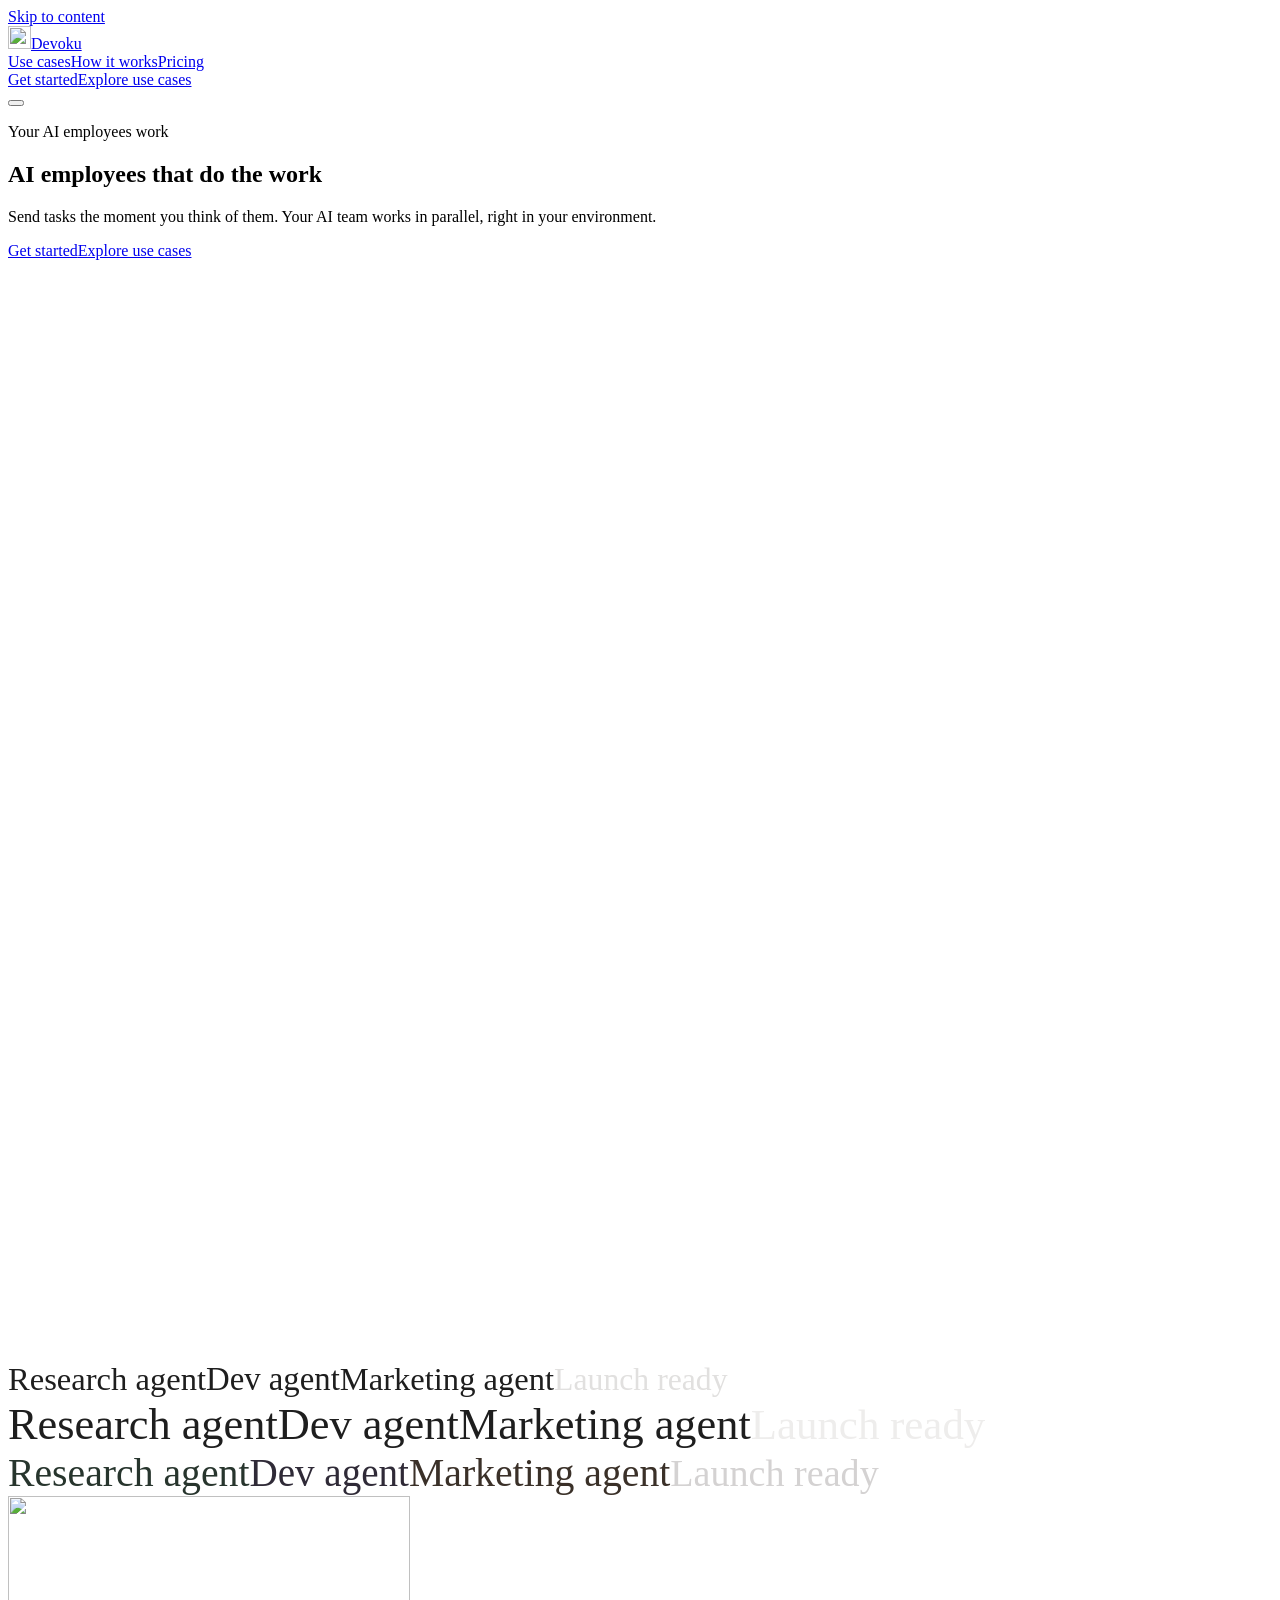
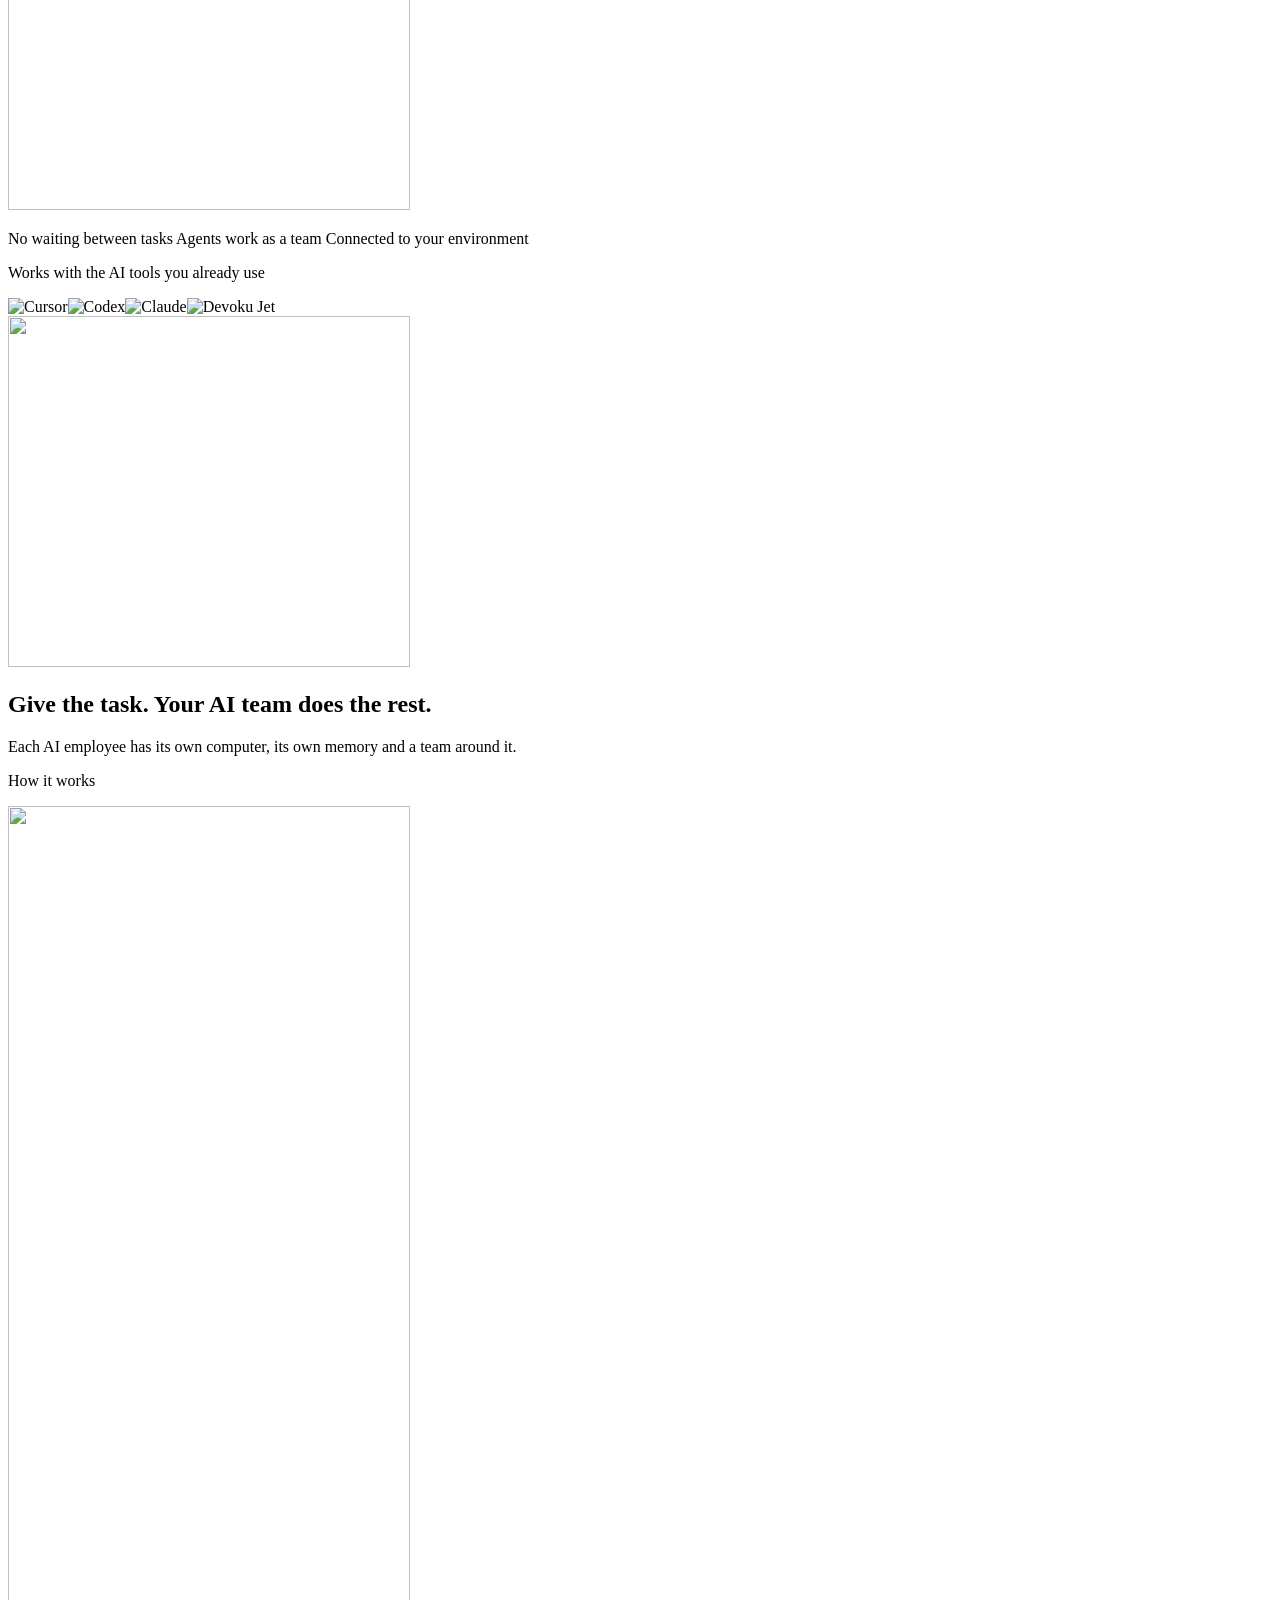
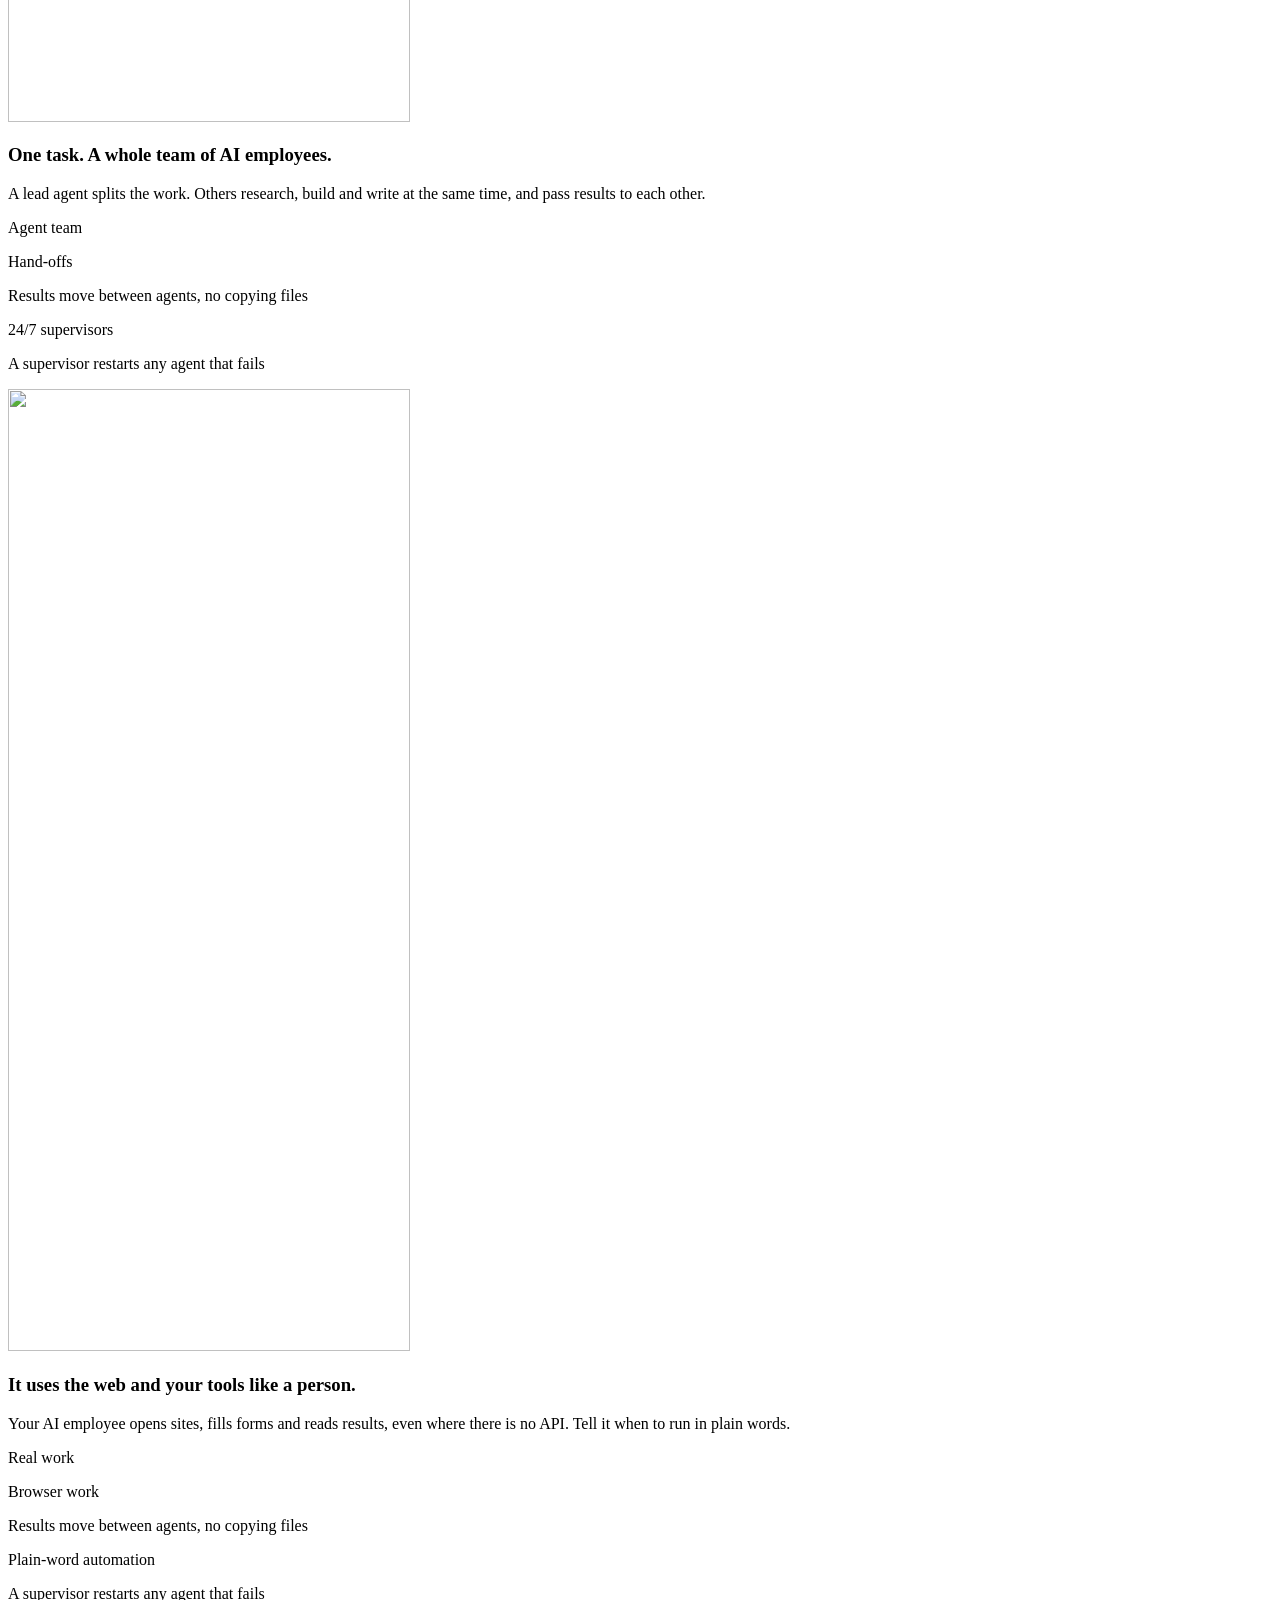
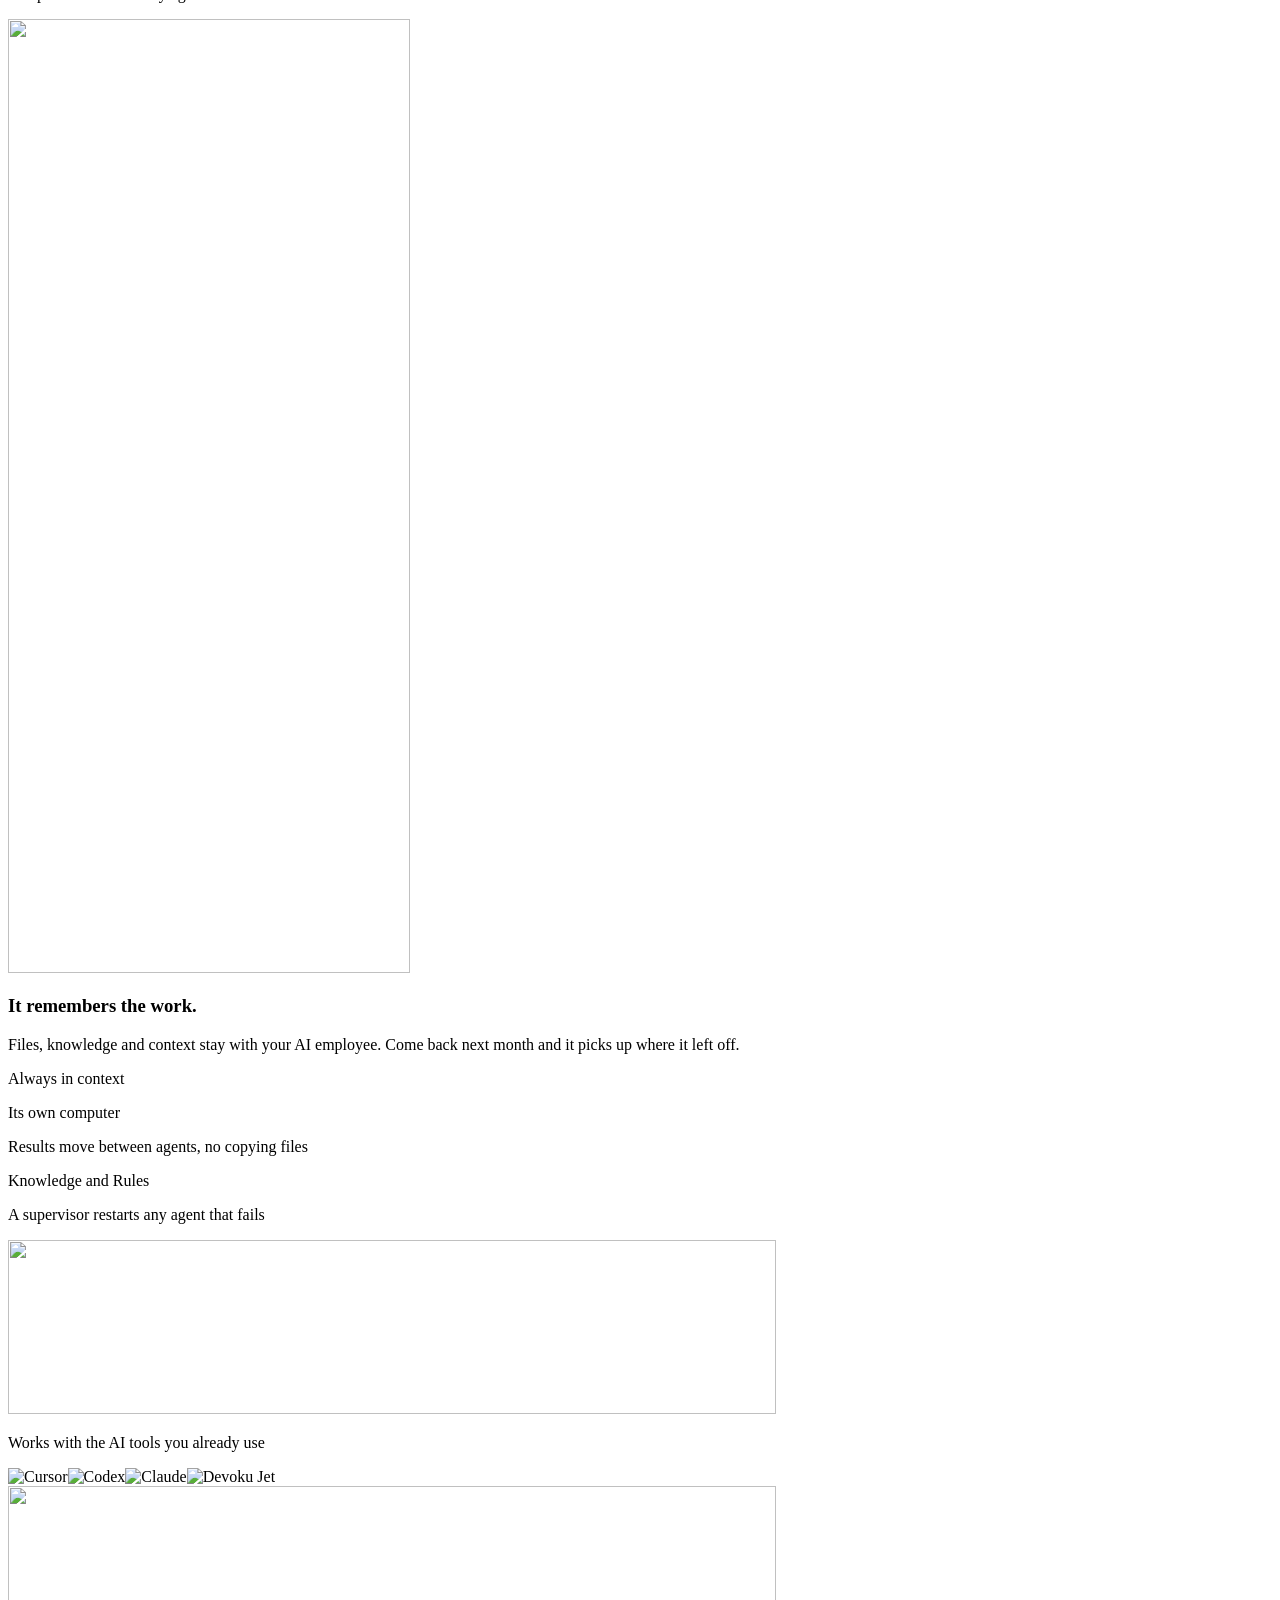
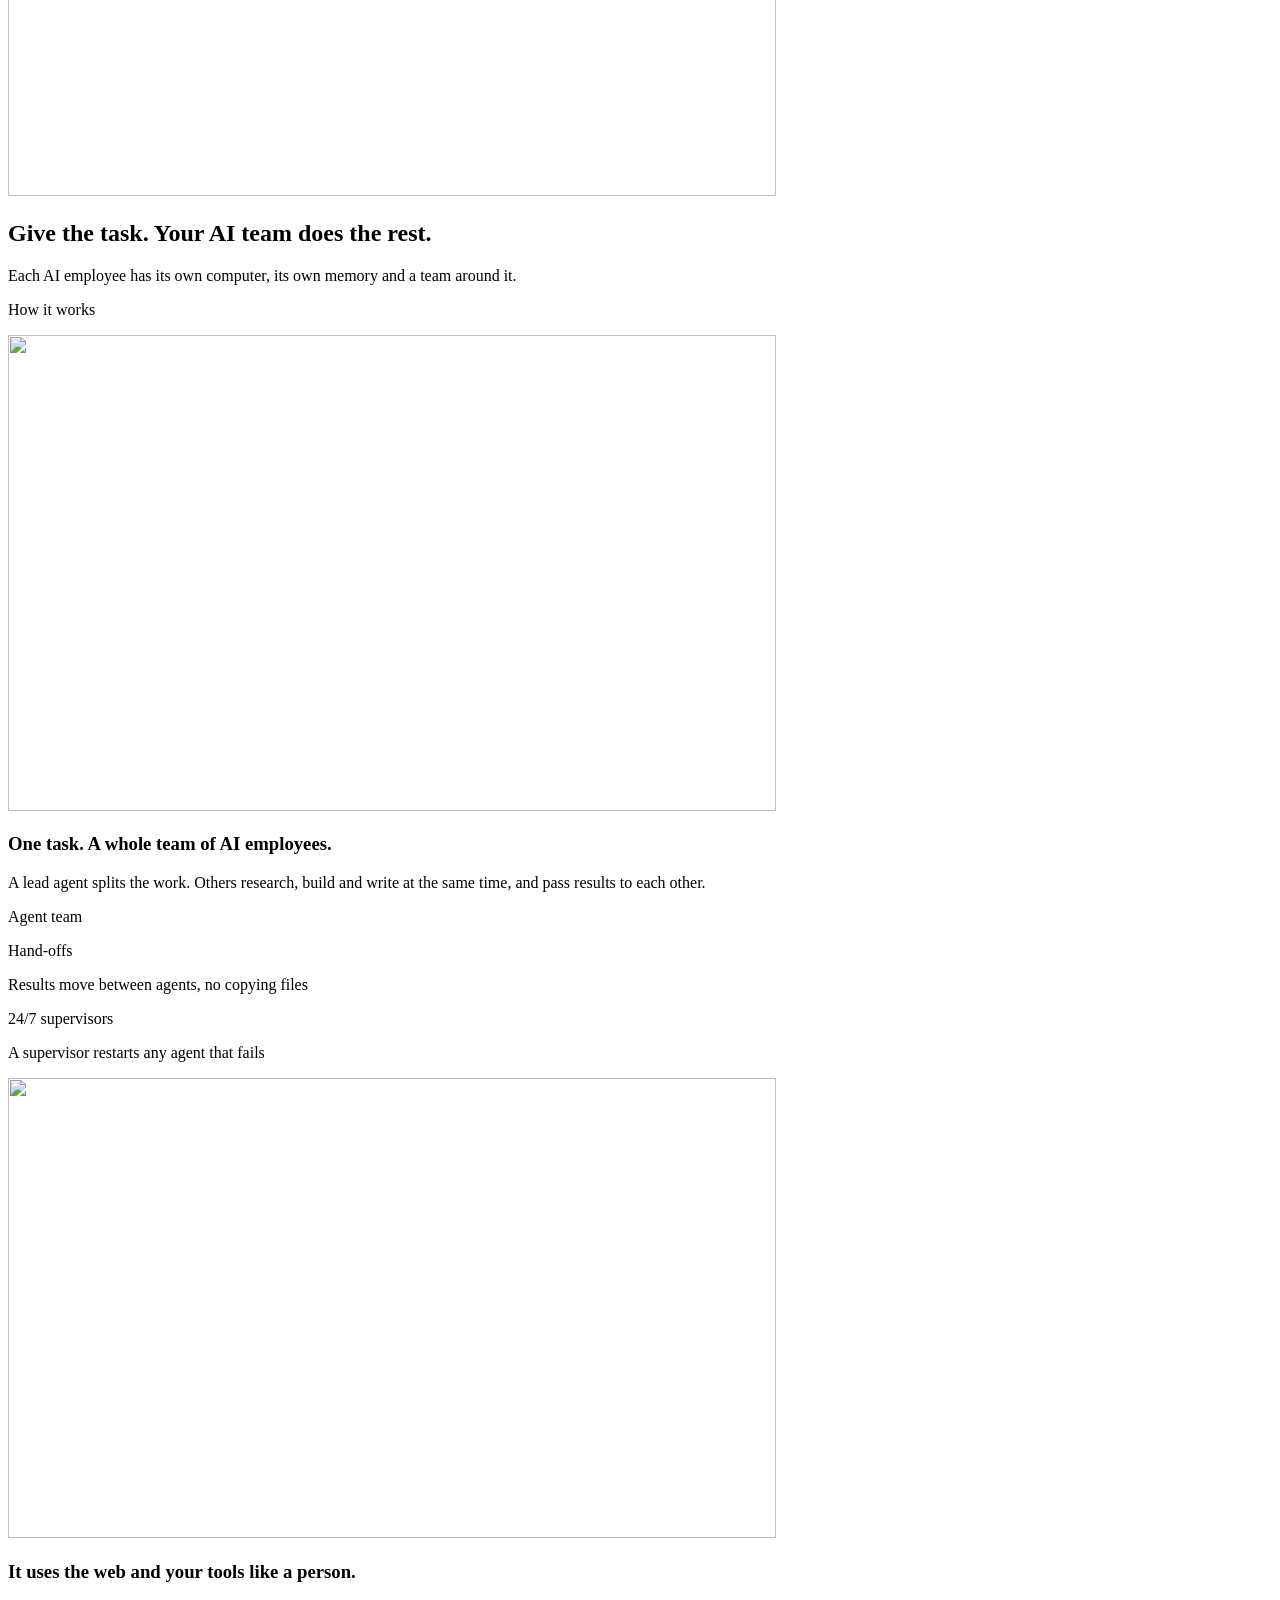
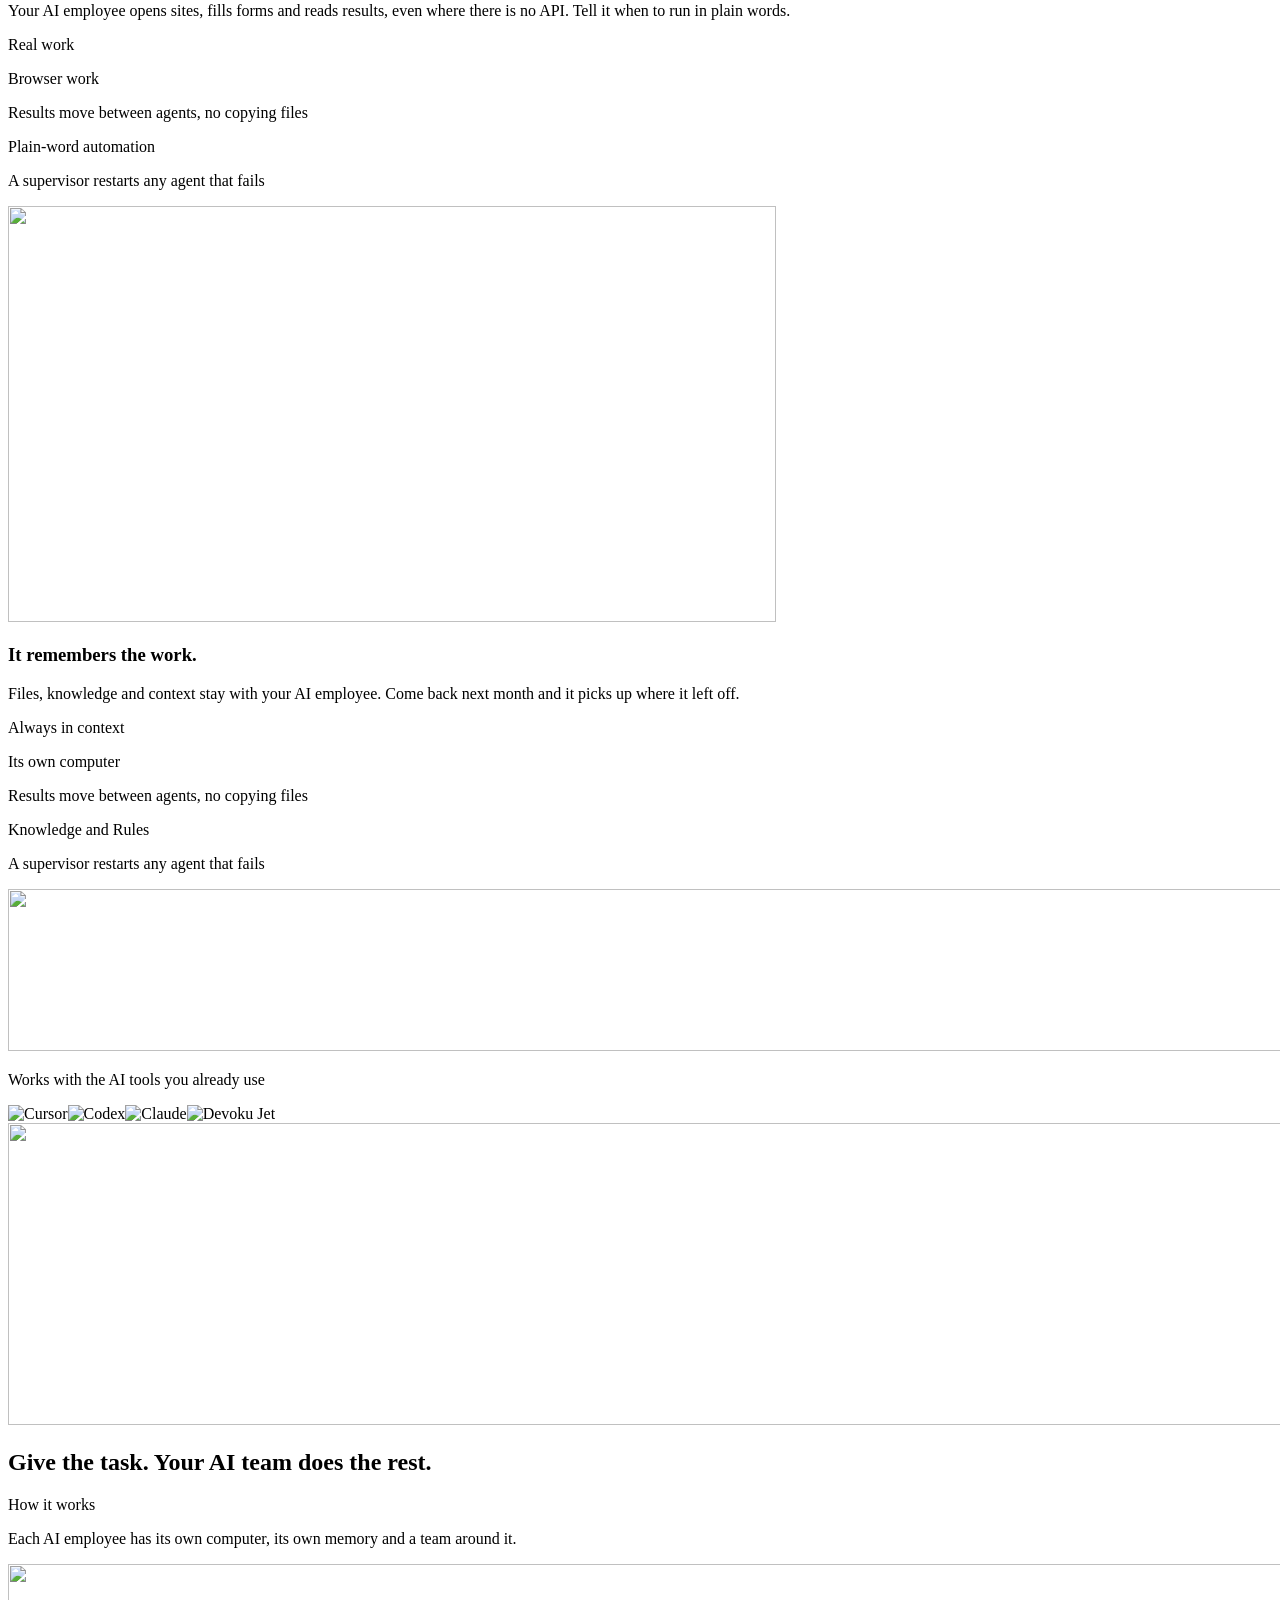
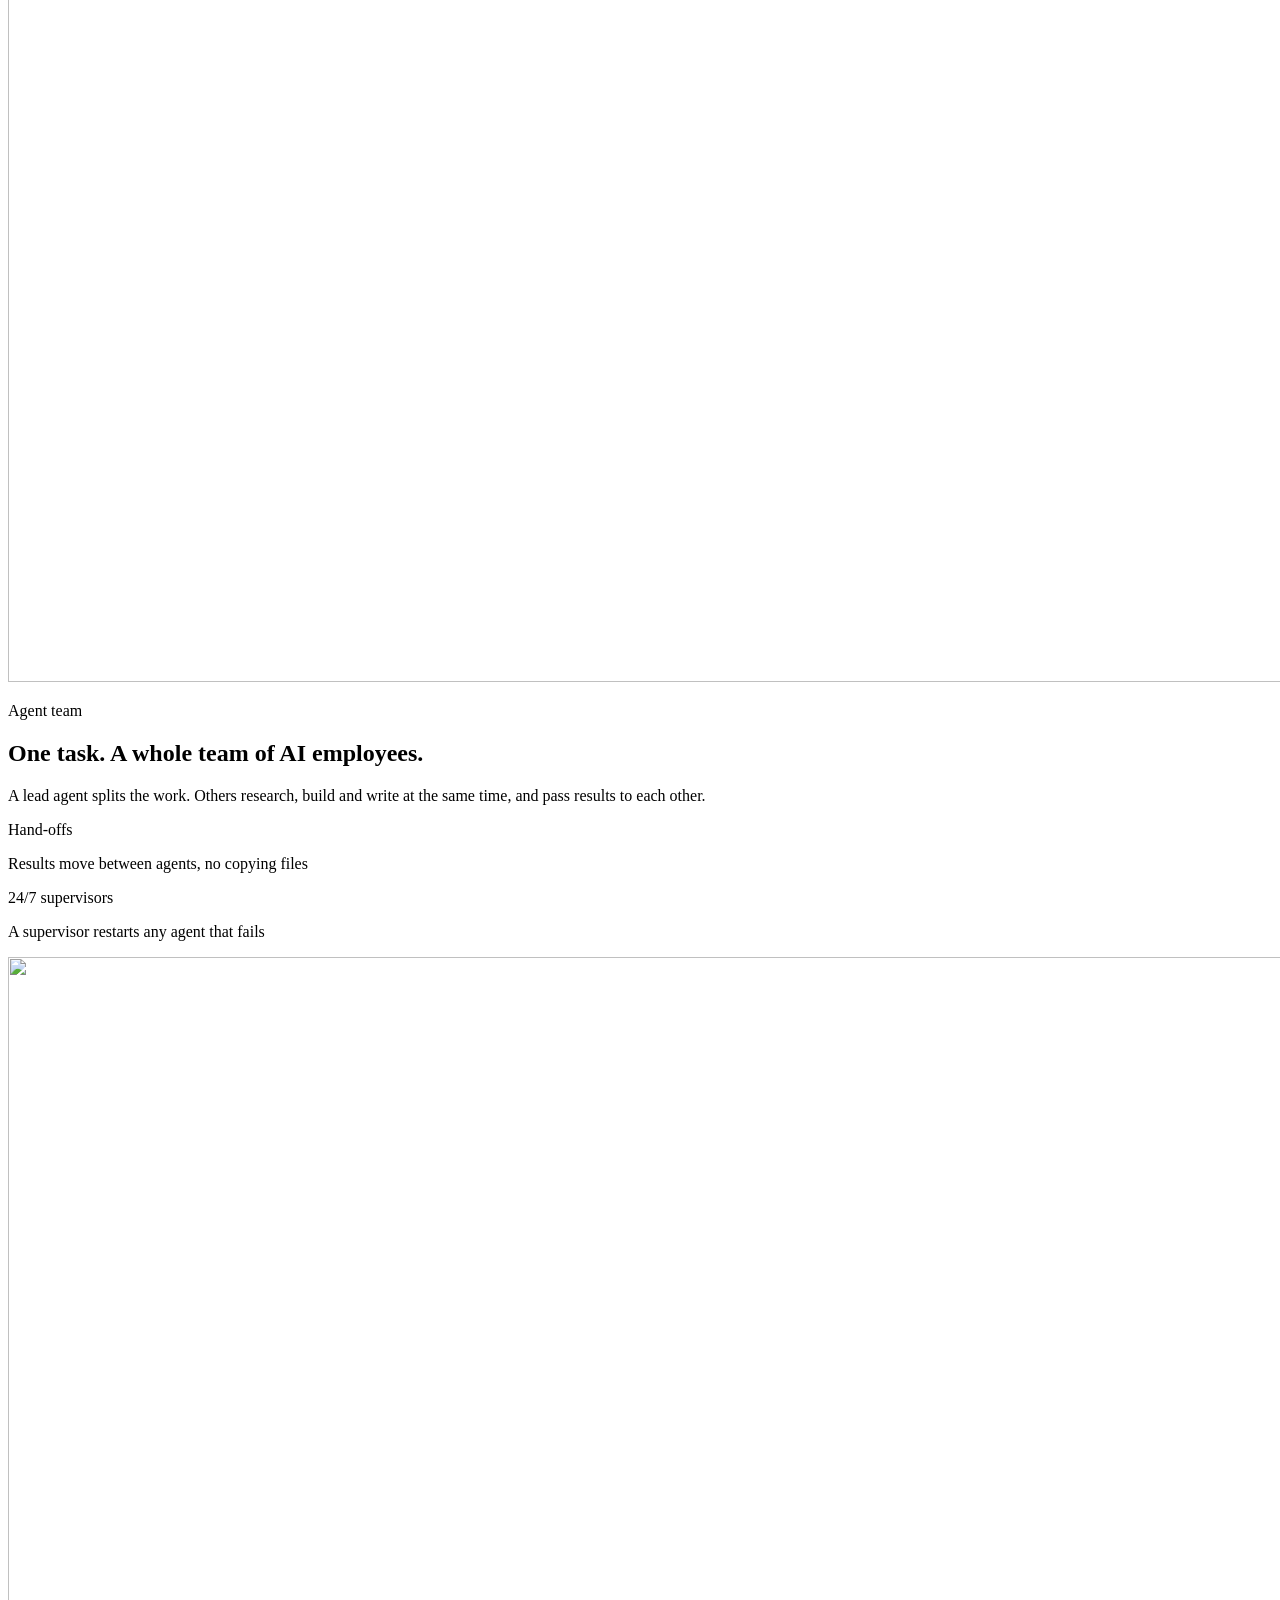
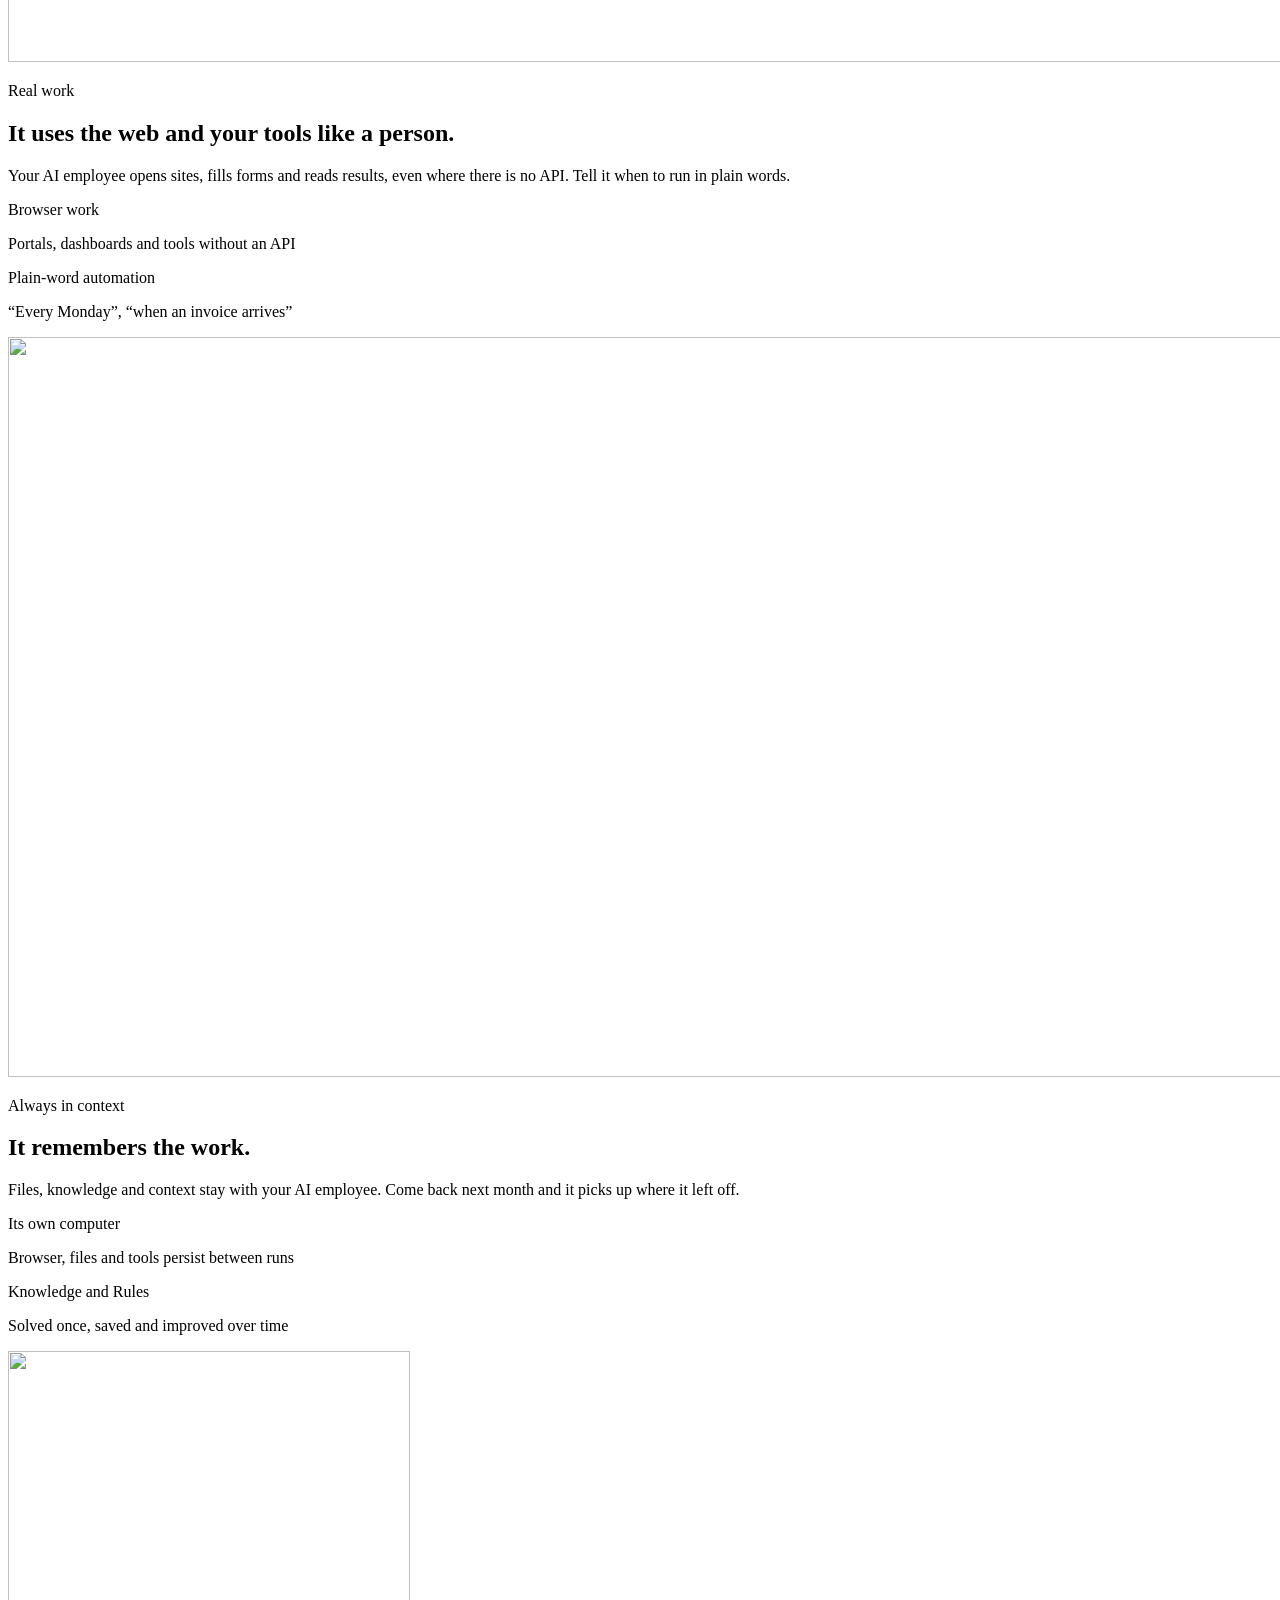
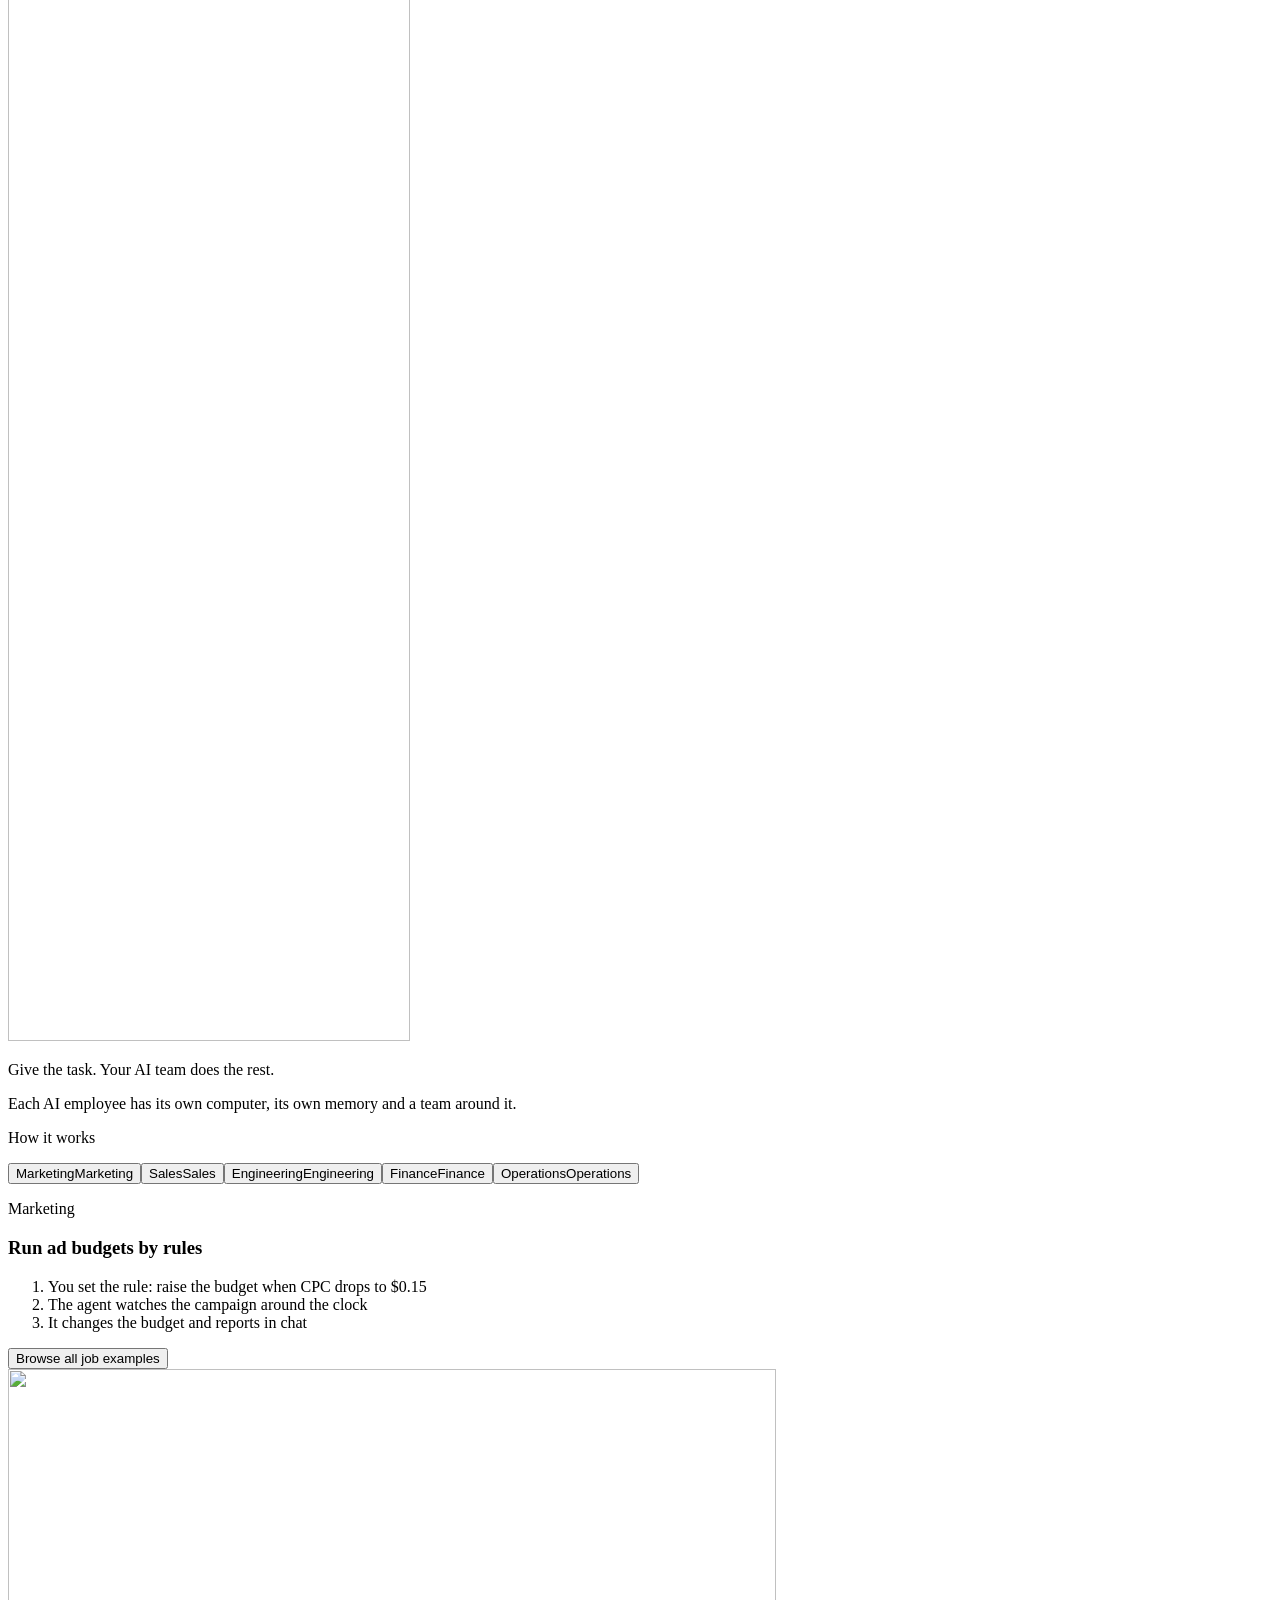
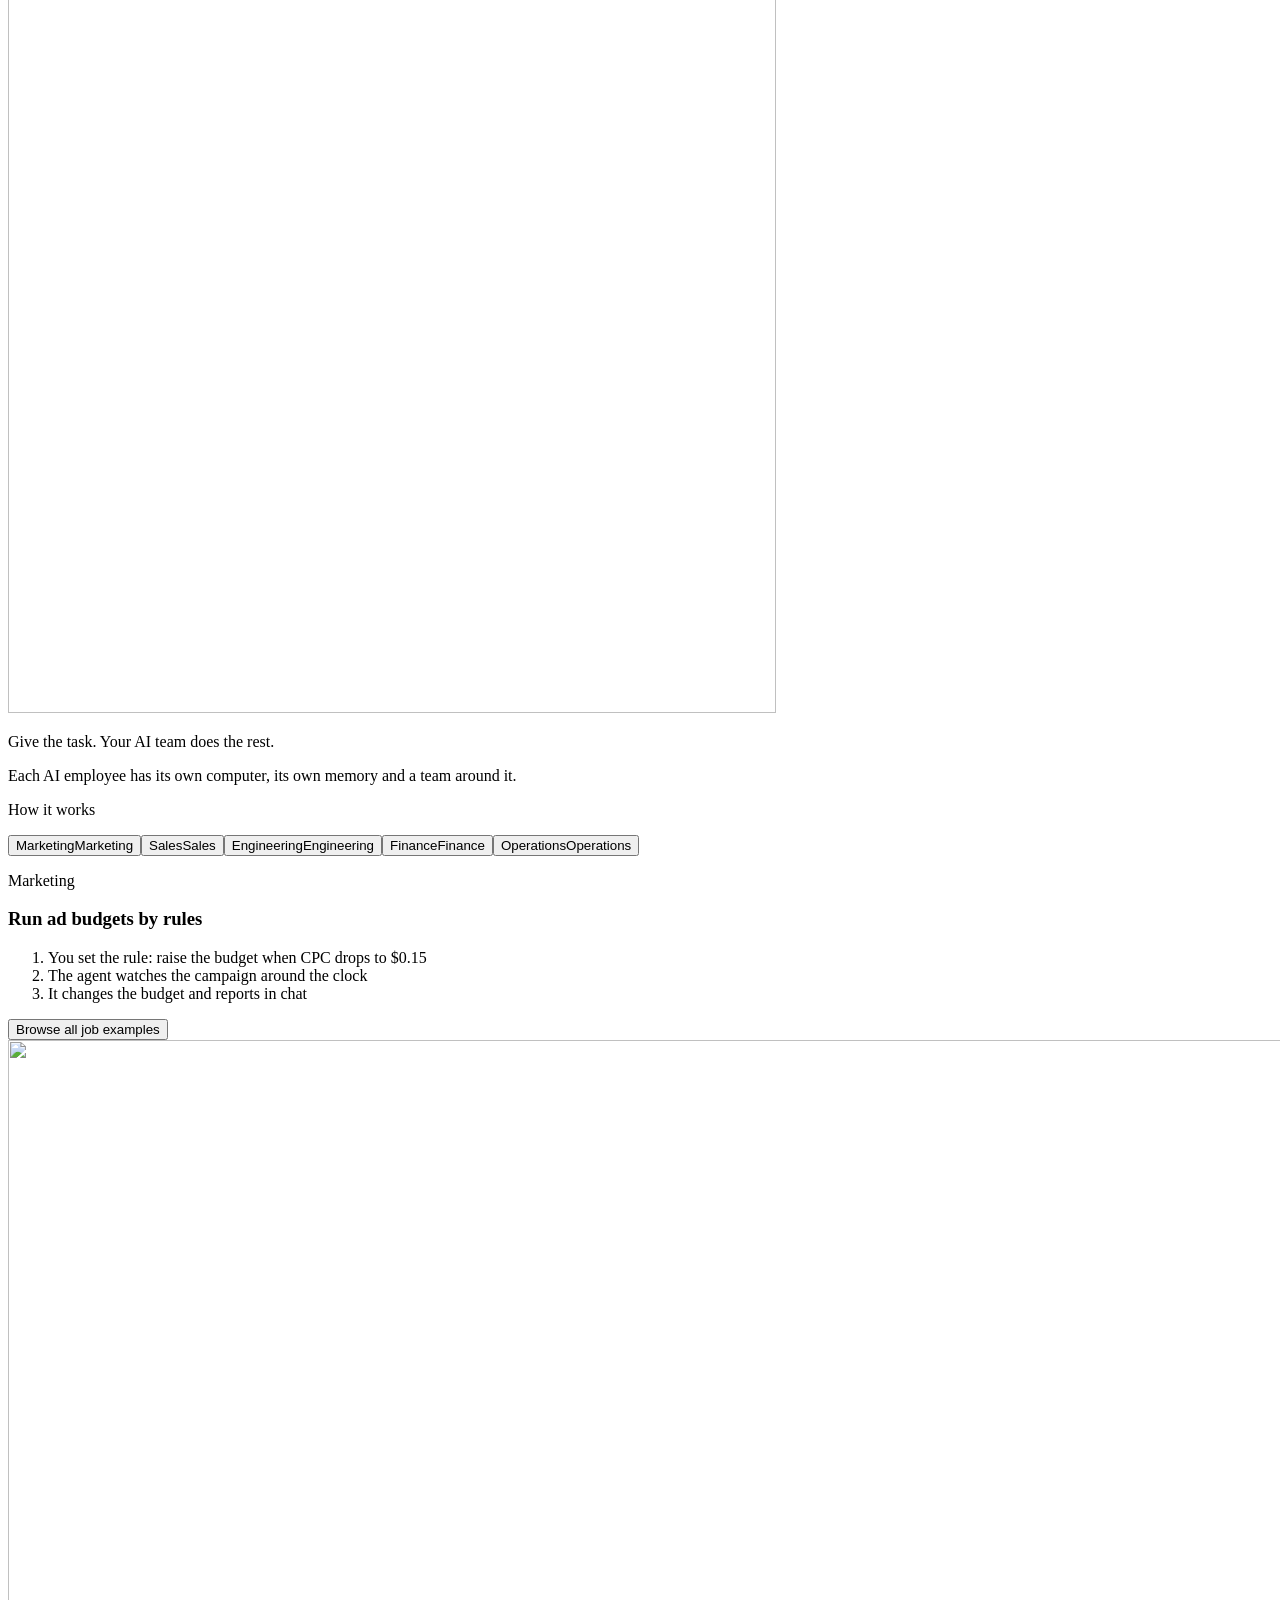
==== 2.0/index.html @ 7e895d82 "Deploy Devoku landing page" ====
<!DOCTYPE html><html lang="en"><head><meta charset="utf-8"><meta name="viewport" content="width=device-width, initial-scale=1, viewport-fit=cover"><title>Devoku — AI employees that do the work</title><meta name="description" content="Send tasks the moment you think of them. Your AI employees work in parallel, right in your environment."><meta name="robots" content="noindex"><meta name="theme-color" content="#ffffff"><meta name="color-scheme" content="light"><link rel="icon" href="/devoku-landing/2.0/logo-mark.svg" type="image/svg+xml"><link rel="preload" href="/devoku-landing/2.0/fonts/funnel-sans-latin.woff2" as="font" type="font/woff2" crossorigin><link rel="preload" href="/devoku-landing/2.0/fonts/google-sans-flex-latin.woff2" as="font" type="font/woff2" crossorigin><link rel="stylesheet" href="/devoku-landing/2.0/fonts/fonts.css"><link rel="stylesheet" href="/devoku-landing/2.0/assets/Bands.CSU2eIFT.css"><link rel="stylesheet" href="/devoku-landing/2.0/assets/index.qIg1xRzi.css"></head><body><a class="visually-hidden" href="#main">Skip to content</a><header class="hdr" id="top" data-astro-cid-fzpbxy5g><div class="hdr__bar" data-astro-cid-fzpbxy5g><a class="hdr__brand" href="#top" aria-label="Devoku — home" data-astro-cid-fzpbxy5g><img class="hdr__mark" src="/devoku-landing/2.0/logo-mark.svg" width="23" height="23" alt="" data-astro-cid-fzpbxy5g><span data-astro-cid-fzpbxy5g>Devoku</span></a><nav class="hdr__nav" aria-label="Main" data-astro-cid-fzpbxy5g><a href="#use-cases" data-astro-cid-fzpbxy5g>Use cases</a><a href="#how-it-works" data-astro-cid-fzpbxy5g>How it works</a><a href="/devoku-landing/2.0/pricing" data-astro-cid-fzpbxy5g>Pricing</a></nav><div class="hdr__actions" data-astro-cid-fzpbxy5g><a class="hdr__cta hdr__cta--dark" href="https://www.devoku.com/signup" data-astro-cid-fzpbxy5g>Get started</a><a class="hdr__cta hdr__cta--line" href="#use-cases" data-astro-cid-fzpbxy5g>Explore use cases</a></div><button class="hdr__menu" type="button" aria-label="Menu" aria-expanded="false" aria-controls="menu" data-menu-toggle data-astro-cid-fzpbxy5g><span data-astro-cid-fzpbxy5g></span><span data-astro-cid-fzpbxy5g></span><span data-astro-cid-fzpbxy5g></span></button></div><div class="hdr__drawer" id="menu" hidden data-astro-cid-fzpbxy5g><nav aria-label="Mobile" data-astro-cid-fzpbxy5g><a href="#use-cases" data-astro-cid-fzpbxy5g>Use cases</a><a href="#how-it-works" data-astro-cid-fzpbxy5g>How it works</a><a href="/devoku-landing/2.0/pricing" data-astro-cid-fzpbxy5g>Pricing</a><a class="hdr__drawer-cta" href="https://www.devoku.com/signup" data-astro-cid-fzpbxy5g>Get started</a></nav></div></header><script type="module">var e=document.querySelector(`[data-menu-toggle]`),t=document.getElementById(`menu`);if(e&&t){let n=n=>{t.hidden=!n,e.setAttribute(`aria-expanded`,String(n))};e.addEventListener(`click`,()=>n(e.getAttribute(`aria-expanded`)!==`true`)),t.addEventListener(`click`,e=>{e.target.closest(`a`)&&n(!1)}),document.addEventListener(`keydown`,e=>{e.key===`Escape`&&n(!1)}),matchMedia(`(min-width: 1024px)`).addEventListener(`change`,e=>{e.matches&&n(!1)})}</script><main id="main"><section class="hero" aria-labelledby="hero-title" data-astro-cid-ge2uvauf><div class="hero__inner" data-astro-cid-ge2uvauf><div class="hero__copy" data-astro-cid-ge2uvauf><p class="hero__eyebrow" data-astro-cid-ge2uvauf>Your AI employees work</p><h1 class="hero__title" id="hero-title" data-astro-cid-ge2uvauf>AI employees that do the work</h1><p class="hero__sub" data-astro-cid-ge2uvauf>Send tasks the moment you think of them. Your AI team works in parallel, right in your environment.</p><div class="hero__cta" data-astro-cid-ge2uvauf><a class="btn btn--dark" href="https://www.devoku.com/signup" data-astro-cid-ge2uvauf>Get started</a><a class="btn btn--line" href="#use-cases" data-astro-cid-ge2uvauf>Explore use cases</a></div></div><div class="hero__art" data-astro-cid-ge2uvauf><picture data-astro-cid-ge2uvauf><source media="(min-width: 1024px)" srcset="/devoku-landing/2.0/art/hero-desktop.png" width="999" height="1097" data-astro-cid-ge2uvauf><source media="(min-width: 768px)" srcset="/devoku-landing/2.0/art/hero-tablet.png" width="704" height="1016" data-astro-cid-ge2uvauf><img src="/devoku-landing/2.0/art/hero-mobile.png" width="596" height="497" alt="Three agents — research, marketing and dev — feeding a launch-ready result" decoding="async" fetchpriority="high" data-astro-cid-ge2uvauf></picture><div class="art-labels art-labels--desktop" data-astro-cid-ge2uvauf><span class="art-label" style="left:6.322%;top:1.091%;width:18.588%;height:2.108%;font-size:2.545cqw;color:#1e1e1e" data-astro-cid-ge2uvauf>Research agent</span><span class="art-label" style="left:9.245%;top:11.883%;width:12.053%;height:2.108%;font-size:2.562cqw;color:#1e1e1e" data-astro-cid-ge2uvauf>Dev agent</span><span class="art-label" style="left:12.348%;top:6.487%;width:19.589%;height:2.108%;font-size:2.545cqw;color:#1e1e1e" data-astro-cid-ge2uvauf>Marketing agent</span><span class="art-label" style="left:47.011%;top:6.487%;width:15.567%;height:2.108%;font-size:2.479cqw;color:#e1e0df" data-astro-cid-ge2uvauf>Launch ready</span></div><div class="art-labels art-labels--tablet" data-astro-cid-ge2uvauf><span class="art-label" style="left:11.364%;top:6.890%;width:25.284%;height:2.165%;font-size:3.466cqw;color:#1e1e1e" data-astro-cid-ge2uvauf>Research agent</span><span class="art-label" style="left:15.341%;top:18.012%;width:16.335%;height:2.165%;font-size:3.466cqw;color:#1e1e1e" data-astro-cid-ge2uvauf>Dev agent</span><span class="art-label" style="left:19.602%;top:12.402%;width:26.705%;height:2.165%;font-size:3.466cqw;color:#1e1e1e" data-astro-cid-ge2uvauf>Marketing agent</span><span class="art-label" style="left:66.761%;top:12.402%;width:21.165%;height:2.165%;font-size:3.352cqw;color:#eeedec" data-astro-cid-ge2uvauf>Launch ready</span></div><div class="art-labels art-labels--mobile" data-astro-cid-ge2uvauf><span class="art-label" style="left:7.888%;top:2.012%;width:22.646%;height:3.415%;font-size:3.104cqw;color:#27352d" data-astro-cid-ge2uvauf>Research agent</span><span class="art-label" style="left:11.578%;top:19.299%;width:14.427%;height:3.415%;font-size:3.053cqw;color:#2f2a37" data-astro-cid-ge2uvauf>Dev agent</span><span class="art-label" style="left:15.267%;top:10.640%;width:23.817%;height:3.415%;font-size:3.104cqw;color:#3a3028" data-astro-cid-ge2uvauf>Marketing agent</span><span class="art-label" style="left:57.506%;top:10.640%;width:18.779%;height:3.415%;font-size:2.977cqw;color:#d4d2d2" data-astro-cid-ge2uvauf>Launch ready</span></div></div></div></section><div class="set set--mobile" style="--fw:402" data-bp="mobile" data-astro-cid-eqzl5cdu><section class="band" id="ticker-mobile" aria-label="ticker" data-astro-cid-eqzl5cdu><img src="/devoku-landing/2.0/art/bands/mobile-ticker.webp?v=1795085607283" width="402" height="314" alt="" fetchpriority="low" decoding="async" data-astro-cid-eqzl5cdu><p class="band__t" style="--x:52;--y:28;--w:267;--h:120;--fs:18;--lh:40;--ls:0;--col:#000000;--wt:500;--al:left;--ff:'Google Sans Flex';--one:0;--shrink:0;--mix:0" data-astro-cid-eqzl5cdu="true">No waiting between tasks
Agents work as a team
Connected to your environment</p><p class="band__t" style="--x:24;--y:196;--w:280;--h:27;--fs:16;--lh:27;--ls:0;--col:#636363;--wt:400;--al:left;--ff:'Funnel Sans';--one:1;--shrink:1;--mix:0" data-astro-cid-eqzl5cdu="true">Works with the AI tools you already use</p><div class="mq" aria-label="Works with Cursor, Codex, Claude and Devoku Jet" style="--mx:0;--my:233;--mw:402;--mh:35" data-astro-cid-eqzl5cdu><div class="mq__track" style="--gap:56;--lh:27" data-astro-cid-eqzl5cdu><img class="mq__logo" src="/devoku-landing/2.0/art/logos/cursor.png" alt="Cursor" draggable="false" decoding="async" data-astro-cid-eqzl5cdu><img class="mq__logo" src="/devoku-landing/2.0/art/logos/codex.png" alt="Codex" draggable="false" decoding="async" data-astro-cid-eqzl5cdu><img class="mq__logo" src="/devoku-landing/2.0/art/logos/claude.png" alt="Claude" draggable="false" decoding="async" data-astro-cid-eqzl5cdu><img class="mq__logo" src="/devoku-landing/2.0/art/logos/devoku-jet.png" alt="Devoku Jet" draggable="false" decoding="async" data-astro-cid-eqzl5cdu><img class="mq__logo" src="/devoku-landing/2.0/art/logos/cursor.png" alt aria-hidden="true" draggable="false" decoding="async" data-astro-cid-eqzl5cdu><img class="mq__logo" src="/devoku-landing/2.0/art/logos/codex.png" alt aria-hidden="true" draggable="false" decoding="async" data-astro-cid-eqzl5cdu><img class="mq__logo" src="/devoku-landing/2.0/art/logos/claude.png" alt aria-hidden="true" draggable="false" decoding="async" data-astro-cid-eqzl5cdu><img class="mq__logo" src="/devoku-landing/2.0/art/logos/devoku-jet.png" alt aria-hidden="true" draggable="false" decoding="async" data-astro-cid-eqzl5cdu></div></div></section><section class="band" id="headline-mobile" aria-label="headline" data-astro-cid-eqzl5cdu><img src="/devoku-landing/2.0/art/bands/mobile-headline.webp?v=1795085607283" width="402" height="351" alt="" fetchpriority="low" decoding="async" data-astro-cid-eqzl5cdu><h2 class="band__t" style="--x:20;--y:58;--w:353;--h:159;--fs:42;--lh:52.5;--ls:-1.26;--col:#1d1d1d;--wt:500;--al:left;--ff:'Funnel Sans';--one:0;--shrink:0;--mix:0" data-astro-cid-eqzl5cdu="true">Give the task. 
Your AI team does the rest.</h2><p class="band__t" style="--x:20;--y:233;--w:353;--h:46;--fs:18;--lh:22.5;--ls:0;--col:#525252;--wt:400;--al:left;--ff:'Funnel Sans';--one:0;--shrink:0;--mix:0" data-astro-cid-eqzl5cdu="true">Each AI employee has its own computer, its own memory and a team around it.</p><p class="band__t" style="--x:40;--y:21;--w:94;--h:27;--fs:16;--lh:27;--ls:0;--col:#ff953b;--wt:500;--al:left;--ff:'Funnel Sans';--one:1;--shrink:1;--mix:0" data-astro-cid-eqzl5cdu="true">How it works</p></section><section class="band" id="team-mobile" aria-label="team" data-astro-cid-eqzl5cdu><img src="/devoku-landing/2.0/art/bands/mobile-team.webp?v=1795085607283" width="402" height="916" alt="" fetchpriority="low" decoding="async" data-astro-cid-eqzl5cdu><h3 class="band__t" style="--x:20;--y:61;--w:353;--h:90;--fs:36;--lh:45;--ls:-1.08;--col:#1d1d1d;--wt:500;--al:left;--ff:'Funnel Sans';--one:0;--shrink:0;--mix:0" data-astro-cid-eqzl5cdu="true">One task. A whole team of AI employees.</h3><p class="band__t" style="--x:20;--y:167;--w:353;--h:69;--fs:18;--lh:22.5;--ls:0;--col:#525252;--wt:400;--al:left;--ff:'Funnel Sans';--one:0;--shrink:0;--mix:0" data-astro-cid-eqzl5cdu="true">A lead agent splits the work. Others research, build and write at the same time, and pass results to each other.</p><p class="band__t" style="--x:40;--y:24;--w:84;--h:27;--fs:16;--lh:27;--ls:0;--col:#14a055;--wt:500;--al:left;--ff:'Funnel Sans';--one:1;--shrink:1;--mix:0" data-astro-cid-eqzl5cdu="true">Agent team</p><p class="band__t" style="--x:82;--y:267;--w:88;--h:25;--fs:20;--lh:25;--ls:0;--col:#1c1c1c;--wt:400;--al:left;--ff:'Funnel Sans';--one:1;--shrink:1;--mix:0" data-astro-cid-eqzl5cdu="true">Hand-offs</p><p class="band__t" style="--x:82;--y:294;--w:270;--h:40;--fs:16;--lh:20;--ls:0;--col:#6c6c6c;--wt:400;--al:left;--ff:'Funnel Sans';--one:0;--shrink:0;--mix:0" data-astro-cid-eqzl5cdu="true">Results move between agents, no copying files</p><p class="band__t" style="--x:106;--y:355;--w:149;--h:25;--fs:20;--lh:25;--ls:0;--col:#1c1c1c;--wt:400;--al:left;--ff:'Funnel Sans';--one:1;--shrink:1;--mix:0" data-astro-cid-eqzl5cdu="true">24/7 supervisors</p><p class="band__t" style="--x:106;--y:382;--w:238;--h:40;--fs:16;--lh:20;--ls:0;--col:#6c6c6c;--wt:400;--al:left;--ff:'Funnel Sans';--one:0;--shrink:0;--mix:0" data-astro-cid-eqzl5cdu="true">A supervisor restarts any agent that fails</p></section><section class="band" id="web-mobile" aria-label="web" data-astro-cid-eqzl5cdu><img src="/devoku-landing/2.0/art/bands/mobile-web.webp?v=1795085607283" width="402" height="962" alt="" fetchpriority="low" decoding="async" data-astro-cid-eqzl5cdu><h3 class="band__t" style="--x:20;--y:87;--w:362;--h:90;--fs:36;--lh:45;--ls:-1.08;--col:#1d1d1d;--wt:500;--al:left;--ff:'Funnel Sans';--one:0;--shrink:0;--mix:0" data-astro-cid-eqzl5cdu="true">It uses the web and your tools like a person.</h3><p class="band__t" style="--x:20;--y:193;--w:353;--h:69;--fs:18;--lh:22.5;--ls:0;--col:#525252;--wt:400;--al:left;--ff:'Funnel Sans';--one:0;--shrink:0;--mix:0" data-astro-cid-eqzl5cdu="true">Your AI employee opens sites, fills forms and reads results, even where there is no API. Tell it when to run in plain words.</p><p class="band__t" style="--x:40;--y:50;--w:73;--h:27;--fs:16;--lh:27;--ls:0;--col:#14a055;--wt:500;--al:left;--ff:'Funnel Sans';--one:1;--shrink:1;--mix:0" data-astro-cid-eqzl5cdu="true">Real work</p><p class="band__t" style="--x:82;--y:293;--w:124;--h:25;--fs:20;--lh:25;--ls:0;--col:#1c1c1c;--wt:400;--al:left;--ff:'Funnel Sans';--one:1;--shrink:1;--mix:0" data-astro-cid-eqzl5cdu="true">Browser work</p><p class="band__t" style="--x:82;--y:320;--w:270;--h:40;--fs:16;--lh:20;--ls:0;--col:#6c6c6c;--wt:400;--al:left;--ff:'Funnel Sans';--one:0;--shrink:0;--mix:0" data-astro-cid-eqzl5cdu="true">Results move between agents, no copying files</p><p class="band__t" style="--x:106;--y:381;--w:203;--h:25;--fs:20;--lh:25;--ls:0;--col:#1c1c1c;--wt:400;--al:left;--ff:'Funnel Sans';--one:1;--shrink:1;--mix:0" data-astro-cid-eqzl5cdu="true">Plain-word automation</p><p class="band__t" style="--x:106;--y:408;--w:238;--h:40;--fs:16;--lh:20;--ls:0;--col:#6c6c6c;--wt:400;--al:left;--ff:'Funnel Sans';--one:0;--shrink:0;--mix:0" data-astro-cid-eqzl5cdu="true">A supervisor restarts any agent that fails</p></section><section class="band" id="context-mobile" aria-label="context" data-astro-cid-eqzl5cdu><img src="/devoku-landing/2.0/art/bands/mobile-context.webp?v=1795085607283" width="402" height="954" alt="" fetchpriority="low" decoding="async" data-astro-cid-eqzl5cdu><h3 class="band__t" style="--x:20;--y:88;--w:362;--h:45;--fs:36;--lh:45;--ls:-1.08;--col:#1d1d1d;--wt:500;--al:left;--ff:'Funnel Sans';--one:1;--shrink:1;--mix:0" data-astro-cid-eqzl5cdu="true">It remembers the work.</h3><p class="band__t" style="--x:20;--y:149;--w:353;--h:69;--fs:18;--lh:22.5;--ls:0;--col:#525252;--wt:400;--al:left;--ff:'Funnel Sans';--one:0;--shrink:0;--mix:0" data-astro-cid-eqzl5cdu="true">Files, knowledge and context stay with your AI employee. Come back next month and it picks up where it left off.</p><p class="band__t" style="--x:40;--y:51;--w:142;--h:27;--fs:18;--lh:27;--ls:0;--col:#14a055;--wt:500;--al:left;--ff:'Funnel Sans';--one:1;--shrink:1;--mix:0" data-astro-cid-eqzl5cdu="true">Always in context</p><p class="band__t" style="--x:82;--y:255;--w:158;--h:25;--fs:20;--lh:25;--ls:0;--col:#1c1c1c;--wt:400;--al:left;--ff:'Funnel Sans';--one:1;--shrink:1;--mix:0" data-astro-cid-eqzl5cdu="true">Its own computer</p><p class="band__t" style="--x:82;--y:282;--w:270;--h:40;--fs:16;--lh:20;--ls:0;--col:#6c6c6c;--wt:400;--al:left;--ff:'Funnel Sans';--one:0;--shrink:0;--mix:0" data-astro-cid-eqzl5cdu="true">Results move between agents, no copying files</p><p class="band__t" style="--x:106;--y:343;--w:194;--h:25;--fs:20;--lh:25;--ls:0;--col:#1c1c1c;--wt:400;--al:left;--ff:'Funnel Sans';--one:1;--shrink:1;--mix:0" data-astro-cid-eqzl5cdu="true">Knowledge and Rules</p><p class="band__t" style="--x:106;--y:370;--w:238;--h:40;--fs:16;--lh:20;--ls:0;--col:#6c6c6c;--wt:400;--al:left;--ff:'Funnel Sans';--one:0;--shrink:0;--mix:0" data-astro-cid-eqzl5cdu="true">A supervisor restarts any agent that fails</p></section></div><div class="set set--tablet" style="--fw:768.0007113123465" data-bp="tablet" data-astro-cid-eqzl5cdu><section class="band" id="ticker-tablet" aria-label="ticker" data-astro-cid-eqzl5cdu><img src="/devoku-landing/2.0/art/bands/tablet-ticker.webp?v=1795085607283" width="768.0007113123465" height="174" alt="" fetchpriority="low" decoding="async" data-astro-cid-eqzl5cdu><p class="band__t" style="--x:24;--y:65;--w:280;--h:27;--fs:16;--lh:27;--ls:0;--col:#636363;--wt:400;--al:left;--ff:'Funnel Sans';--one:1;--shrink:1;--mix:0" data-astro-cid-eqzl5cdu="true">Works with the AI tools you already use</p><div class="mq" aria-label="Works with Cursor, Codex, Claude and Devoku Jet" style="--mx:24;--my:103;--mw:720;--mh:35" data-astro-cid-eqzl5cdu><div class="mq__track" style="--gap:68;--lh:27" data-astro-cid-eqzl5cdu><img class="mq__logo" src="/devoku-landing/2.0/art/logos/cursor.png" alt="Cursor" draggable="false" decoding="async" data-astro-cid-eqzl5cdu><img class="mq__logo" src="/devoku-landing/2.0/art/logos/codex.png" alt="Codex" draggable="false" decoding="async" data-astro-cid-eqzl5cdu><img class="mq__logo" src="/devoku-landing/2.0/art/logos/claude.png" alt="Claude" draggable="false" decoding="async" data-astro-cid-eqzl5cdu><img class="mq__logo" src="/devoku-landing/2.0/art/logos/devoku-jet.png" alt="Devoku Jet" draggable="false" decoding="async" data-astro-cid-eqzl5cdu><img class="mq__logo" src="/devoku-landing/2.0/art/logos/cursor.png" alt aria-hidden="true" draggable="false" decoding="async" data-astro-cid-eqzl5cdu><img class="mq__logo" src="/devoku-landing/2.0/art/logos/codex.png" alt aria-hidden="true" draggable="false" decoding="async" data-astro-cid-eqzl5cdu><img class="mq__logo" src="/devoku-landing/2.0/art/logos/claude.png" alt aria-hidden="true" draggable="false" decoding="async" data-astro-cid-eqzl5cdu><img class="mq__logo" src="/devoku-landing/2.0/art/logos/devoku-jet.png" alt aria-hidden="true" draggable="false" decoding="async" data-astro-cid-eqzl5cdu></div></div></section><section class="band" id="headline-tablet" aria-label="headline" data-astro-cid-eqzl5cdu><img src="/devoku-landing/2.0/art/bands/tablet-headline.webp?v=1795085607283" width="768.0007113123465" height="310" alt="" fetchpriority="low" decoding="async" data-astro-cid-eqzl5cdu><h2 class="band__t" style="--x:24;--y:78;--w:353;--h:159;--fs:42;--lh:52.5;--ls:-1.26;--col:#1d1d1d;--wt:500;--al:left;--ff:'Funnel Sans';--one:0;--shrink:0;--mix:0" data-astro-cid-eqzl5cdu="true">Give the task. 
Your AI team does the rest.</h2><p class="band__t" style="--x:462;--y:157;--w:265;--h:69;--fs:18;--lh:22.5;--ls:0;--col:#525252;--wt:400;--al:left;--ff:'Funnel Sans';--one:0;--shrink:0;--mix:0" data-astro-cid-eqzl5cdu="true">Each AI employee has its own computer, its own memory and a team around it.</p><p class="band__t" style="--x:44;--y:41;--w:94;--h:27;--fs:16;--lh:27;--ls:0;--col:#ff953b;--wt:500;--al:left;--ff:'Funnel Sans';--one:1;--shrink:1;--mix:0" data-astro-cid-eqzl5cdu="true">How it works</p></section><section class="band" id="team-tablet" aria-label="team" data-astro-cid-eqzl5cdu><img src="/devoku-landing/2.0/art/bands/tablet-team.webp?v=1795085607283" width="768.0007113123465" height="476" alt="" fetchpriority="low" decoding="async" data-astro-cid-eqzl5cdu><h3 class="band__t" style="--x:24;--y:62;--w:353;--h:90;--fs:36;--lh:45;--ls:-1.08;--col:#1d1d1d;--wt:500;--al:left;--ff:'Funnel Sans';--one:0;--shrink:0;--mix:0" data-astro-cid-eqzl5cdu="true">One task. A whole team of AI employees.</h3><p class="band__t" style="--x:24;--y:168;--w:353;--h:69;--fs:18;--lh:22.5;--ls:0;--col:#525252;--wt:400;--al:left;--ff:'Funnel Sans';--one:0;--shrink:0;--mix:0" data-astro-cid-eqzl5cdu="true">A lead agent splits the work. Others research, build and write at the same time, and pass results to each other.</p><p class="band__t" style="--x:44;--y:25;--w:84;--h:27;--fs:16;--lh:27;--ls:0;--col:#14a055;--wt:500;--al:left;--ff:'Funnel Sans';--one:1;--shrink:1;--mix:0" data-astro-cid-eqzl5cdu="true">Agent team</p><p class="band__t" style="--x:86;--y:268;--w:88;--h:25;--fs:20;--lh:25;--ls:0;--col:#1c1c1c;--wt:400;--al:left;--ff:'Funnel Sans';--one:1;--shrink:1;--mix:0" data-astro-cid-eqzl5cdu="true">Hand-offs</p><p class="band__t" style="--x:86;--y:295;--w:270;--h:40;--fs:16;--lh:20;--ls:0;--col:#6c6c6c;--wt:400;--al:left;--ff:'Funnel Sans';--one:0;--shrink:0;--mix:0" data-astro-cid-eqzl5cdu="true">Results move between agents, no copying files</p><p class="band__t" style="--x:110;--y:356;--w:149;--h:25;--fs:20;--lh:25;--ls:0;--col:#1c1c1c;--wt:400;--al:left;--ff:'Funnel Sans';--one:1;--shrink:1;--mix:0" data-astro-cid-eqzl5cdu="true">24/7 supervisors</p><p class="band__t" style="--x:110;--y:383;--w:238;--h:40;--fs:16;--lh:20;--ls:0;--col:#6c6c6c;--wt:400;--al:left;--ff:'Funnel Sans';--one:0;--shrink:0;--mix:0" data-astro-cid-eqzl5cdu="true">A supervisor restarts any agent that fails</p></section><section class="band" id="web-tablet" aria-label="web" data-astro-cid-eqzl5cdu><img src="/devoku-landing/2.0/art/bands/tablet-web.webp?v=1795085607283" width="768.0007113123465" height="460" alt="" fetchpriority="low" decoding="async" data-astro-cid-eqzl5cdu><h3 class="band__t" style="--x:380;--y:44;--w:362;--h:90;--fs:36;--lh:45;--ls:-1.08;--col:#1d1d1d;--wt:500;--al:left;--ff:'Funnel Sans';--one:0;--shrink:0;--mix:0" data-astro-cid-eqzl5cdu="true">It uses the web and your tools like a person.</h3><p class="band__t" style="--x:380;--y:150;--w:353;--h:69;--fs:18;--lh:22.5;--ls:0;--col:#525252;--wt:400;--al:left;--ff:'Funnel Sans';--one:0;--shrink:0;--mix:0" data-astro-cid-eqzl5cdu="true">Your AI employee opens sites, fills forms and reads results, even where there is no API. Tell it when to run in plain words.</p><p class="band__t" style="--x:400;--y:7;--w:73;--h:27;--fs:16;--lh:27;--ls:0;--col:#14a055;--wt:500;--al:left;--ff:'Funnel Sans';--one:1;--shrink:1;--mix:0" data-astro-cid-eqzl5cdu="true">Real work</p><p class="band__t" style="--x:442;--y:250;--w:124;--h:25;--fs:20;--lh:25;--ls:0;--col:#1c1c1c;--wt:400;--al:left;--ff:'Funnel Sans';--one:1;--shrink:1;--mix:0" data-astro-cid-eqzl5cdu="true">Browser work</p><p class="band__t" style="--x:442;--y:277;--w:270;--h:40;--fs:16;--lh:20;--ls:0;--col:#6c6c6c;--wt:400;--al:left;--ff:'Funnel Sans';--one:0;--shrink:0;--mix:0" data-astro-cid-eqzl5cdu="true">Results move between agents, no copying files</p><p class="band__t" style="--x:466;--y:338;--w:203;--h:25;--fs:20;--lh:25;--ls:0;--col:#1c1c1c;--wt:400;--al:left;--ff:'Funnel Sans';--one:1;--shrink:1;--mix:0" data-astro-cid-eqzl5cdu="true">Plain-word automation</p><p class="band__t" style="--x:466;--y:365;--w:238;--h:40;--fs:16;--lh:20;--ls:0;--col:#6c6c6c;--wt:400;--al:left;--ff:'Funnel Sans';--one:0;--shrink:0;--mix:0" data-astro-cid-eqzl5cdu="true">A supervisor restarts any agent that fails</p></section><section class="band" id="context-tablet" aria-label="context" data-astro-cid-eqzl5cdu><img src="/devoku-landing/2.0/art/bands/tablet-context.webp?v=1795085607283" width="768.0007113123465" height="416" alt="" fetchpriority="low" decoding="async" data-astro-cid-eqzl5cdu><h3 class="band__t" style="--x:24;--y:47;--w:362;--h:45;--fs:36;--lh:45;--ls:-1.08;--col:#1d1d1d;--wt:500;--al:left;--ff:'Funnel Sans';--one:1;--shrink:1;--mix:0" data-astro-cid-eqzl5cdu="true">It remembers the work.</h3><p class="band__t" style="--x:24;--y:108;--w:353;--h:69;--fs:18;--lh:22.5;--ls:0;--col:#525252;--wt:400;--al:left;--ff:'Funnel Sans';--one:0;--shrink:0;--mix:0" data-astro-cid-eqzl5cdu="true">Files, knowledge and context stay with your AI employee. Come back next month and it picks up where it left off.</p><p class="band__t" style="--x:44;--y:10;--w:142;--h:27;--fs:18;--lh:27;--ls:0;--col:#14a055;--wt:500;--al:left;--ff:'Funnel Sans';--one:1;--shrink:1;--mix:0" data-astro-cid-eqzl5cdu="true">Always in context</p><p class="band__t" style="--x:86;--y:214;--w:158;--h:25;--fs:20;--lh:25;--ls:0;--col:#1c1c1c;--wt:400;--al:left;--ff:'Funnel Sans';--one:1;--shrink:1;--mix:0" data-astro-cid-eqzl5cdu="true">Its own computer</p><p class="band__t" style="--x:86;--y:241;--w:270;--h:40;--fs:16;--lh:20;--ls:0;--col:#6c6c6c;--wt:400;--al:left;--ff:'Funnel Sans';--one:0;--shrink:0;--mix:0" data-astro-cid-eqzl5cdu="true">Results move between agents, no copying files</p><p class="band__t" style="--x:110;--y:302;--w:194;--h:25;--fs:20;--lh:25;--ls:0;--col:#1c1c1c;--wt:400;--al:left;--ff:'Funnel Sans';--one:1;--shrink:1;--mix:0" data-astro-cid-eqzl5cdu="true">Knowledge and Rules</p><p class="band__t" style="--x:110;--y:329;--w:238;--h:40;--fs:16;--lh:20;--ls:0;--col:#6c6c6c;--wt:400;--al:left;--ff:'Funnel Sans';--one:0;--shrink:0;--mix:0" data-astro-cid-eqzl5cdu="true">A supervisor restarts any agent that fails</p></section></div><div class="set set--desktop" style="--fw:1440" data-bp="desktop" data-astro-cid-eqzl5cdu><section class="band" id="ticker-desktop" aria-label="ticker" data-astro-cid-eqzl5cdu><img src="/devoku-landing/2.0/art/bands/desktop-ticker.webp?v=1795085607283" width="1440" height="162" alt="" fetchpriority="low" decoding="async" data-astro-cid-eqzl5cdu><p class="band__t" style="--x:131;--y:71;--w:315;--h:27;--fs:18;--lh:27;--ls:0;--col:#636363;--wt:400;--al:left;--ff:'Funnel Sans';--one:1;--shrink:1;--mix:0" data-astro-cid-eqzl5cdu="true">Works with the AI tools you already use</p><div class="mq" aria-label="Works with Cursor, Codex, Claude and Devoku Jet" style="--mx:500;--my:68;--mw:860;--mh:34" data-astro-cid-eqzl5cdu><div class="mq__track" style="--gap:100;--lh:26" data-astro-cid-eqzl5cdu><img class="mq__logo" src="/devoku-landing/2.0/art/logos/cursor.png" alt="Cursor" draggable="false" decoding="async" data-astro-cid-eqzl5cdu><img class="mq__logo" src="/devoku-landing/2.0/art/logos/codex.png" alt="Codex" draggable="false" decoding="async" data-astro-cid-eqzl5cdu><img class="mq__logo" src="/devoku-landing/2.0/art/logos/claude.png" alt="Claude" draggable="false" decoding="async" data-astro-cid-eqzl5cdu><img class="mq__logo" src="/devoku-landing/2.0/art/logos/devoku-jet.png" alt="Devoku Jet" draggable="false" decoding="async" data-astro-cid-eqzl5cdu><img class="mq__logo" src="/devoku-landing/2.0/art/logos/cursor.png" alt aria-hidden="true" draggable="false" decoding="async" data-astro-cid-eqzl5cdu><img class="mq__logo" src="/devoku-landing/2.0/art/logos/codex.png" alt aria-hidden="true" draggable="false" decoding="async" data-astro-cid-eqzl5cdu><img class="mq__logo" src="/devoku-landing/2.0/art/logos/claude.png" alt aria-hidden="true" draggable="false" decoding="async" data-astro-cid-eqzl5cdu><img class="mq__logo" src="/devoku-landing/2.0/art/logos/devoku-jet.png" alt aria-hidden="true" draggable="false" decoding="async" data-astro-cid-eqzl5cdu></div></div></section><section class="band" id="headline-desktop" aria-label="headline" data-astro-cid-eqzl5cdu><img src="/devoku-landing/2.0/art/bands/desktop-headline.webp?v=1795085607283" width="1440" height="302" alt="" fetchpriority="low" decoding="async" data-astro-cid-eqzl5cdu><h2 class="band__t" style="--x:90;--y:89;--w:515;--h:128;--fs:54;--lh:64;--ls:-1.08;--col:#1d1d1d;--wt:500;--al:left;--ff:'Funnel Sans';--one:0;--shrink:0;--mix:0" data-astro-cid-eqzl5cdu="true">Give the task. Your AI team does the rest.</h2><p class="band__t" style="--x:122;--y:44;--w:489;--h:27;--fs:18;--lh:27;--ls:0;--col:#fd933a;--wt:500;--al:left;--ff:'Funnel Sans';--one:1;--shrink:1;--mix:0" data-astro-cid-eqzl5cdu="true">How it works</p><p class="band__t" style="--x:925;--y:147;--w:370;--h:70;--fs:20;--lh:35;--ls:0;--col:#484848;--wt:400;--al:left;--ff:'Funnel Sans';--one:0;--shrink:0;--mix:0" data-astro-cid-eqzl5cdu="true">Each AI employee has its own computer, its own memory and a team around it.</p></section><section class="band" id="team-desktop" aria-label="team" data-astro-cid-eqzl5cdu><img src="/devoku-landing/2.0/art/bands/desktop-team.webp?v=1795085607283" width="1440" height="718" alt="" fetchpriority="low" decoding="async" data-astro-cid-eqzl5cdu><p class="band__t" style="--x:148;--y:119;--w:95;--h:27;--fs:18;--lh:27;--ls:0;--col:#14a055;--wt:500;--al:left;--ff:'Funnel Sans';--one:1;--shrink:1;--mix:0" data-astro-cid-eqzl5cdu="true">Agent team</p><h2 class="band__t" style="--x:116;--y:158;--w:462;--h:120;--fs:48;--lh:60;--ls:-0.96;--col:#1c1c1c;--wt:500;--al:left;--ff:'Funnel Sans';--one:0;--shrink:0;--mix:0" data-astro-cid-eqzl5cdu="true">One task. A whole team of AI employees.</h2><p class="band__t" style="--x:116;--y:310;--w:442;--h:52;--fs:16;--lh:26;--ls:0;--col:#6d6d6d;--wt:400;--al:left;--ff:'Funnel Sans';--one:0;--shrink:0;--mix:0" data-astro-cid-eqzl5cdu="true">A lead agent splits the work. Others research, build and write at the same time, and pass results to each other.</p><p class="band__t" style="--x:178;--y:413;--w:88;--h:25;--fs:20;--lh:25;--ls:0;--col:#1c1c1c;--wt:400;--al:left;--ff:'Funnel Sans';--one:1;--shrink:1;--mix:0" data-astro-cid-eqzl5cdu="true">Hand-offs</p><p class="band__t" style="--x:178;--y:440;--w:335;--h:20;--fs:16;--lh:20;--ls:0;--col:#6c6c6c;--wt:400;--al:left;--ff:'Funnel Sans';--one:1;--shrink:1;--mix:0" data-astro-cid-eqzl5cdu="true">Results move between agents, no copying files</p><p class="band__t" style="--x:202;--y:487;--w:149;--h:25;--fs:20;--lh:25;--ls:0;--col:#1c1c1c;--wt:400;--al:left;--ff:'Funnel Sans';--one:1;--shrink:1;--mix:0" data-astro-cid-eqzl5cdu="true">24/7 supervisors</p><p class="band__t" style="--x:202;--y:514;--w:289;--h:20;--fs:16;--lh:20;--ls:0;--col:#6c6c6c;--wt:400;--al:left;--ff:'Funnel Sans';--one:1;--shrink:1;--mix:0" data-astro-cid-eqzl5cdu="true">A supervisor restarts any agent that fails</p></section><section class="band" id="web-desktop" aria-label="web" data-astro-cid-eqzl5cdu><img src="/devoku-landing/2.0/art/bands/desktop-web.webp?v=1795085607283" width="1440" height="705" alt="" fetchpriority="low" decoding="async" data-astro-cid-eqzl5cdu><p class="band__t" style="--x:816;--y:120;--w:82;--h:27;--fs:18;--lh:27;--ls:0;--col:#14a055;--wt:500;--al:left;--ff:'Funnel Sans';--one:1;--shrink:1;--mix:0" data-astro-cid-eqzl5cdu="true">Real work</p><h2 class="band__t" style="--x:784;--y:159;--w:511;--h:120;--fs:48;--lh:60;--ls:-0.96;--col:#1c1c1c;--wt:500;--al:left;--ff:'Funnel Sans';--one:0;--shrink:0;--mix:0" data-astro-cid-eqzl5cdu="true">It uses the web and your tools like a person.</h2><p class="band__t" style="--x:784;--y:311;--w:442;--h:52;--fs:16;--lh:26;--ls:0;--col:#6d6d6d;--wt:400;--al:left;--ff:'Funnel Sans';--one:0;--shrink:0;--mix:0" data-astro-cid-eqzl5cdu="true">Your AI employee opens sites, fills forms and reads results, even where there is no API. Tell it when to run in plain words.</p><p class="band__t" style="--x:846;--y:414;--w:124;--h:25;--fs:20;--lh:25;--ls:0;--col:#1c1c1c;--wt:400;--al:left;--ff:'Funnel Sans';--one:1;--shrink:1;--mix:0" data-astro-cid-eqzl5cdu="true">Browser work</p><p class="band__t" style="--x:846;--y:441;--w:320;--h:20;--fs:16;--lh:20;--ls:0;--col:#6c6c6c;--wt:400;--al:left;--ff:'Funnel Sans';--one:1;--shrink:1;--mix:0" data-astro-cid-eqzl5cdu="true">Portals, dashboards and tools without an API</p><p class="band__t" style="--x:870;--y:488;--w:203;--h:25;--fs:20;--lh:25;--ls:0;--col:#1c1c1c;--wt:400;--al:left;--ff:'Funnel Sans';--one:1;--shrink:1;--mix:0" data-astro-cid-eqzl5cdu="true">Plain-word automation</p><p class="band__t" style="--x:870;--y:515;--w:305;--h:20;--fs:16;--lh:20;--ls:0;--col:#6c6c6c;--wt:400;--al:left;--ff:'Funnel Sans';--one:1;--shrink:1;--mix:0" data-astro-cid-eqzl5cdu="true">“Every Monday”, “when an invoice arrives”</p></section><section class="band" id="context-desktop" aria-label="context" data-astro-cid-eqzl5cdu><img src="/devoku-landing/2.0/art/bands/desktop-context.webp?v=1795085607283" width="1440" height="740" alt="" fetchpriority="low" decoding="async" data-astro-cid-eqzl5cdu><p class="band__t" style="--x:148;--y:139;--w:142;--h:27;--fs:18;--lh:27;--ls:0;--col:#14a055;--wt:500;--al:left;--ff:'Funnel Sans';--one:1;--shrink:1;--mix:0" data-astro-cid-eqzl5cdu="true">Always in context</p><h2 class="band__t" style="--x:116;--y:178;--w:304;--h:120;--fs:48;--lh:60;--ls:-0.96;--col:#1c1c1c;--wt:500;--al:left;--ff:'Funnel Sans';--one:0;--shrink:0;--mix:0" data-astro-cid-eqzl5cdu="true">It remembers the work.</h2><p class="band__t" style="--x:116;--y:330;--w:442;--h:52;--fs:16;--lh:26;--ls:0;--col:#6d6d6d;--wt:400;--al:left;--ff:'Funnel Sans';--one:0;--shrink:0;--mix:0" data-astro-cid-eqzl5cdu="true">Files, knowledge and context stay with your AI employee. Come back next month and it picks up where it left off.</p><p class="band__t" style="--x:178;--y:433;--w:158;--h:25;--fs:20;--lh:25;--ls:0;--col:#1c1c1c;--wt:400;--al:left;--ff:'Funnel Sans';--one:1;--shrink:1;--mix:0" data-astro-cid-eqzl5cdu="true">Its own computer</p><p class="band__t" style="--x:178;--y:460;--w:319;--h:20;--fs:16;--lh:20;--ls:0;--col:#6c6c6c;--wt:400;--al:left;--ff:'Funnel Sans';--one:1;--shrink:1;--mix:0" data-astro-cid-eqzl5cdu="true">Browser, files and tools persist between runs</p><p class="band__t" style="--x:202;--y:507;--w:194;--h:25;--fs:20;--lh:25;--ls:0;--col:#1c1c1c;--wt:400;--al:left;--ff:'Funnel Sans';--one:1;--shrink:1;--mix:0" data-astro-cid-eqzl5cdu="true">Knowledge and Rules</p><p class="band__t" style="--x:202;--y:534;--w:310;--h:20;--fs:16;--lh:20;--ls:0;--col:#6c6c6c;--wt:400;--al:left;--ff:'Funnel Sans';--one:1;--shrink:1;--mix:0" data-astro-cid-eqzl5cdu="true">Solved once, saved and improved over time</p></section></div><section class="uc uc--mobile" id="use-cases-mobile" aria-label="How it works" style="--fw:402;--uh:1290;--tabsy:348;--tabsh:59;--tabsw:719;--fill:url('/devoku-landing/2.0/art/bands/mobile-use-cases.webp?v=1795085607283')" data-astro-cid-gk6ge62r><span class="uc__fill uc__fill--l" aria-hidden="true" data-astro-cid-gk6ge62r></span><span class="uc__fill uc__fill--r" aria-hidden="true" data-astro-cid-gk6ge62r></span><img class="uc__bg" src="/devoku-landing/2.0/art/bands/mobile-use-cases.webp?v=1795085607283" width="402" height="1290" alt="" fetchpriority="low" decoding="async" data-astro-cid-gk6ge62r><div class="uc__layer" data-astro-cid-gk6ge62r><span class="uc__anchor" id="how-it-works-mobile" aria-hidden="true" data-astro-cid-gk6ge62r></span><p class="uc__head" style="--x:20;--y:91;--w:353;--fs:42;--lh:52.5;--ls:-1.26;--col:#1d1d1d;--wt:500;--al:left;--ff:'Funnel Sans'" data-astro-cid-gk6ge62r>Give the task. 
Your AI team does the rest.</p><p class="uc__head" style="--x:20;--y:266;--w:353;--fs:18;--lh:22.5;--ls:0;--col:#525252;--wt:400;--al:left;--ff:'Funnel Sans'" data-astro-cid-gk6ge62r>Each AI employee has its own computer, its own memory and a team around it.</p><p class="uc__head" style="--x:40;--y:54;--w:94;--fs:16;--lh:27;--ls:0;--col:#ff953b;--wt:500;--al:left;--ff:'Funnel Sans'" data-astro-cid-gk6ge62r>How it works</p><div class="uc__tabs" role="tablist" aria-label="Job examples by team" data-astro-cid-gk6ge62r><div class="uc__strip" data-astro-cid-gk6ge62r><button class="uc__tab is-on" type="button" role="tab" id="tab-mobile-0" aria-selected="true" aria-controls="panel-mobile" tabindex="0" data-team="0" style="--x:20;--y:0;--w:131;--h:59;--fs:18;--lh:22.5;--ls:0;--wt:500;--col:#ffffff;--ff:'Funnel Sans'" data-astro-cid-gk6ge62r><span class="uc__tablbl" data-astro-cid-gk6ge62r>Marketing</span><span class="uc__tabfill" aria-hidden="true" data-astro-cid-gk6ge62r><span data-astro-cid-gk6ge62r>Marketing</span></span></button><button class="uc__tab" type="button" role="tab" id="tab-mobile-1" aria-selected="false" aria-controls="panel-mobile" tabindex="-1" data-team="1" style="--x:165;--y:0;--w:91;--h:59;--fs:18;--lh:22.5;--ls:0;--wt:400;--col:#919191;--ff:'Funnel Sans'" data-astro-cid-gk6ge62r><span class="uc__tablbl" data-astro-cid-gk6ge62r>Sales</span><span class="uc__tabfill" aria-hidden="true" data-astro-cid-gk6ge62r><span data-astro-cid-gk6ge62r>Sales</span></span></button><button class="uc__tab" type="button" role="tab" id="tab-mobile-2" aria-selected="false" aria-controls="panel-mobile" tabindex="-1" data-team="2" style="--x:271;--y:0;--w:146;--h:59;--fs:18;--lh:22.5;--ls:0;--wt:400;--col:#919191;--ff:'Funnel Sans'" data-astro-cid-gk6ge62r><span class="uc__tablbl" data-astro-cid-gk6ge62r>Engineering</span><span class="uc__tabfill" aria-hidden="true" data-astro-cid-gk6ge62r><span data-astro-cid-gk6ge62r>Engineering</span></span></button><button class="uc__tab" type="button" role="tab" id="tab-mobile-3" aria-selected="false" aria-controls="panel-mobile" tabindex="-1" data-team="3" style="--x:432;--y:0;--w:112;--h:59;--fs:18;--lh:22.5;--ls:0;--wt:400;--col:#919191;--ff:'Funnel Sans'" data-astro-cid-gk6ge62r><span class="uc__tablbl" data-astro-cid-gk6ge62r>Finance</span><span class="uc__tabfill" aria-hidden="true" data-astro-cid-gk6ge62r><span data-astro-cid-gk6ge62r>Finance</span></span></button><button class="uc__tab" type="button" role="tab" id="tab-mobile-4" aria-selected="false" aria-controls="panel-mobile" tabindex="-1" data-team="4" style="--x:558;--y:0;--w:137;--h:59;--fs:18;--lh:22.5;--ls:0;--wt:400;--col:#919191;--ff:'Funnel Sans'" data-astro-cid-gk6ge62r><span class="uc__tablbl" data-astro-cid-gk6ge62r>Operations</span><span class="uc__tabfill" aria-hidden="true" data-astro-cid-gk6ge62r><span data-astro-cid-gk6ge62r>Operations</span></span></button></div></div><div class="uc__panel" id="panel-mobile" role="tabpanel" aria-labelledby="tab-mobile-0" data-astro-cid-gk6ge62r><p class="uc__chip" style="--x:48;--y:443;--w:83;--h:27;--fs:18;--lh:27;--ls:0;--wt:500;--col:#14a055;--ff:'Funnel Sans'" data-astro-cid-gk6ge62r>Marketing</p><div class="uc__stack" style="--x:28;--y:480;--w:344" data-astro-cid-gk6ge62r><h3 class="uc__title" style="--tw:273;--th:90;--fs:36;--lh:45;--ls:-1.08;--wt:500;--col:#1d1d1d;--ff:'Funnel Sans'" data-astro-cid-gk6ge62r>Run ad budgets by rules</h3><ol class="uc__steps" style="--sh:138;--gap:16;--fs:18;--lh:22.5;--ls:0;--wt:400;--col:#313131;--ff:'Funnel Sans'" data-astro-cid-gk6ge62r><li data-astro-cid-gk6ge62r>You set the rule: raise the budget when CPC drops to $0.15</li><li data-astro-cid-gk6ge62r>The agent watches the campaign around the clock</li><li data-astro-cid-gk6ge62r>It changes the budget and reports in chat</li></ol><button class="uc__browse" type="button" data-examples-open style="--gap:28;--bw:237;--bh:49;--fs:16;--lh:20.03;--ls:0;--wt:500;--col:#000000;--ff:'Google Sans Flex'" data-astro-cid-gk6ge62r>Browse all job examples</button></div></div></div></section><section class="uc uc--tablet" id="use-cases-tablet" aria-label="How it works" style="--fw:768.0007113123465;--uh:944;--tabsy:359;--tabsh:59;--tabsw:731;--fill:url('/devoku-landing/2.0/art/bands/tablet-use-cases.webp?v=1795085607283')" data-astro-cid-gk6ge62r><span class="uc__fill uc__fill--l" aria-hidden="true" data-astro-cid-gk6ge62r></span><span class="uc__fill uc__fill--r" aria-hidden="true" data-astro-cid-gk6ge62r></span><img class="uc__bg" src="/devoku-landing/2.0/art/bands/tablet-use-cases.webp?v=1795085607283" width="768.0007113123465" height="944" alt="" fetchpriority="low" decoding="async" data-astro-cid-gk6ge62r><div class="uc__layer" data-astro-cid-gk6ge62r><span class="uc__anchor" id="how-it-works-tablet" aria-hidden="true" data-astro-cid-gk6ge62r></span><p class="uc__head" style="--x:32;--y:150;--w:353;--fs:42;--lh:52.5;--ls:-1.26;--col:#1d1d1d;--wt:500;--al:left;--ff:'Funnel Sans'" data-astro-cid-gk6ge62r>Give the task. 
Your AI team does the rest.</p><p class="uc__head" style="--x:462;--y:229;--w:275;--fs:18;--lh:22.5;--ls:0;--col:#525252;--wt:400;--al:left;--ff:'Funnel Sans'" data-astro-cid-gk6ge62r>Each AI employee has its own computer, its own memory and a team around it.</p><p class="uc__head" style="--x:52;--y:113;--w:94;--fs:16;--lh:27;--ls:0;--col:#ff953b;--wt:500;--al:left;--ff:'Funnel Sans'" data-astro-cid-gk6ge62r>How it works</p><div class="uc__tabs" role="tablist" aria-label="Job examples by team" data-astro-cid-gk6ge62r><div class="uc__strip" data-astro-cid-gk6ge62r><button class="uc__tab is-on" type="button" role="tab" id="tab-tablet-0" aria-selected="true" aria-controls="panel-tablet" tabindex="0" data-team="0" style="--x:32;--y:0;--w:131;--h:59;--fs:18;--lh:22.5;--ls:0;--wt:500;--col:#ffffff;--ff:'Funnel Sans'" data-astro-cid-gk6ge62r><span class="uc__tablbl" data-astro-cid-gk6ge62r>Marketing</span><span class="uc__tabfill" aria-hidden="true" data-astro-cid-gk6ge62r><span data-astro-cid-gk6ge62r>Marketing</span></span></button><button class="uc__tab" type="button" role="tab" id="tab-tablet-1" aria-selected="false" aria-controls="panel-tablet" tabindex="-1" data-team="1" style="--x:177;--y:0;--w:91;--h:59;--fs:18;--lh:22.5;--ls:0;--wt:400;--col:#919191;--ff:'Funnel Sans'" data-astro-cid-gk6ge62r><span class="uc__tablbl" data-astro-cid-gk6ge62r>Sales</span><span class="uc__tabfill" aria-hidden="true" data-astro-cid-gk6ge62r><span data-astro-cid-gk6ge62r>Sales</span></span></button><button class="uc__tab" type="button" role="tab" id="tab-tablet-2" aria-selected="false" aria-controls="panel-tablet" tabindex="-1" data-team="2" style="--x:283;--y:0;--w:146;--h:59;--fs:18;--lh:22.5;--ls:0;--wt:400;--col:#919191;--ff:'Funnel Sans'" data-astro-cid-gk6ge62r><span class="uc__tablbl" data-astro-cid-gk6ge62r>Engineering</span><span class="uc__tabfill" aria-hidden="true" data-astro-cid-gk6ge62r><span data-astro-cid-gk6ge62r>Engineering</span></span></button><button class="uc__tab" type="button" role="tab" id="tab-tablet-3" aria-selected="false" aria-controls="panel-tablet" tabindex="-1" data-team="3" style="--x:444;--y:0;--w:112;--h:59;--fs:18;--lh:22.5;--ls:0;--wt:400;--col:#919191;--ff:'Funnel Sans'" data-astro-cid-gk6ge62r><span class="uc__tablbl" data-astro-cid-gk6ge62r>Finance</span><span class="uc__tabfill" aria-hidden="true" data-astro-cid-gk6ge62r><span data-astro-cid-gk6ge62r>Finance</span></span></button><button class="uc__tab" type="button" role="tab" id="tab-tablet-4" aria-selected="false" aria-controls="panel-tablet" tabindex="-1" data-team="4" style="--x:570;--y:0;--w:137;--h:59;--fs:18;--lh:22.5;--ls:0;--wt:400;--col:#919191;--ff:'Funnel Sans'" data-astro-cid-gk6ge62r><span class="uc__tablbl" data-astro-cid-gk6ge62r>Operations</span><span class="uc__tabfill" aria-hidden="true" data-astro-cid-gk6ge62r><span data-astro-cid-gk6ge62r>Operations</span></span></button></div></div><div class="uc__panel" id="panel-tablet" role="tabpanel" aria-labelledby="tab-tablet-0" data-astro-cid-gk6ge62r><p class="uc__chip" style="--x:64;--y:458;--w:83;--h:27;--fs:18;--lh:27;--ls:0;--wt:500;--col:#14a055;--ff:'Funnel Sans'" data-astro-cid-gk6ge62r>Marketing</p><div class="uc__stack" style="--x:44;--y:495;--w:344" data-astro-cid-gk6ge62r><h3 class="uc__title" style="--tw:273;--th:90;--fs:36;--lh:45;--ls:-1.08;--wt:500;--col:#1d1d1d;--ff:'Funnel Sans'" data-astro-cid-gk6ge62r>Run ad budgets by rules</h3><ol class="uc__steps" style="--sh:138;--gap:16;--fs:18;--lh:22.5;--ls:0;--wt:400;--col:#313131;--ff:'Funnel Sans'" data-astro-cid-gk6ge62r><li data-astro-cid-gk6ge62r>You set the rule: raise the budget when CPC drops to $0.15</li><li data-astro-cid-gk6ge62r>The agent watches the campaign around the clock</li><li data-astro-cid-gk6ge62r>It changes the budget and reports in chat</li></ol><button class="uc__browse" type="button" data-examples-open style="--gap:28;--bw:237;--bh:49;--fs:16;--lh:20.03;--ls:0;--wt:500;--col:#000000;--ff:'Google Sans Flex'" data-astro-cid-gk6ge62r>Browse all job examples</button></div></div></div></section><section class="uc uc--desktop" id="use-cases-desktop" aria-label="How it works" style="--fw:1440;--uh:1107;--tabsy:344;--tabsh:59;--tabsw:786;--fill:url('/devoku-landing/2.0/art/bands/desktop-use-cases.webp?v=1795085607283')" data-astro-cid-gk6ge62r><span class="uc__fill uc__fill--l" aria-hidden="true" data-astro-cid-gk6ge62r></span><span class="uc__fill uc__fill--r" aria-hidden="true" data-astro-cid-gk6ge62r></span><img class="uc__bg" src="/devoku-landing/2.0/art/bands/desktop-use-cases.webp?v=1795085607283" width="1440" height="1107" alt="" fetchpriority="low" decoding="async" data-astro-cid-gk6ge62r><div class="uc__layer" data-astro-cid-gk6ge62r><span class="uc__anchor" id="how-it-works-desktop" aria-hidden="true" data-astro-cid-gk6ge62r></span><p class="uc__head" style="--x:90;--y:161;--w:515;--fs:54;--lh:64;--ls:-1.08;--col:#1d1d1d;--wt:500;--al:left;--ff:'Funnel Sans'" data-astro-cid-gk6ge62r>Give the task. Your AI team does the rest.</p><p class="uc__head" style="--x:122;--y:116;--w:489;--fs:18;--lh:27;--ls:0;--col:#fd933a;--wt:500;--al:left;--ff:'Funnel Sans'" data-astro-cid-gk6ge62r>How it works</p><p class="uc__head" style="--x:925;--y:219;--w:370;--fs:20;--lh:35;--ls:0;--col:#484848;--wt:400;--al:left;--ff:'Funnel Sans'" data-astro-cid-gk6ge62r>Each AI employee has its own computer, its own memory and a team around it.</p><div class="uc__tabs" role="tablist" aria-label="Job examples by team" data-astro-cid-gk6ge62r><div class="uc__strip" data-astro-cid-gk6ge62r><button class="uc__tab is-on" type="button" role="tab" id="tab-desktop-0" aria-selected="true" aria-controls="panel-desktop" tabindex="0" data-team="0" style="--x:87;--y:0;--w:131;--h:59;--fs:18;--lh:22.5;--ls:0;--wt:500;--col:#ffffff;--ff:'Funnel Sans'" data-astro-cid-gk6ge62r><span class="uc__tablbl" data-astro-cid-gk6ge62r>Marketing</span><span class="uc__tabfill" aria-hidden="true" data-astro-cid-gk6ge62r><span data-astro-cid-gk6ge62r>Marketing</span></span></button><button class="uc__tab" type="button" role="tab" id="tab-desktop-1" aria-selected="false" aria-controls="panel-desktop" tabindex="-1" data-team="1" style="--x:232;--y:0;--w:91;--h:59;--fs:18;--lh:22.5;--ls:0;--wt:400;--col:#919191;--ff:'Funnel Sans'" data-astro-cid-gk6ge62r><span class="uc__tablbl" data-astro-cid-gk6ge62r>Sales</span><span class="uc__tabfill" aria-hidden="true" data-astro-cid-gk6ge62r><span data-astro-cid-gk6ge62r>Sales</span></span></button><button class="uc__tab" type="button" role="tab" id="tab-desktop-2" aria-selected="false" aria-controls="panel-desktop" tabindex="-1" data-team="2" style="--x:338;--y:0;--w:146;--h:59;--fs:18;--lh:22.5;--ls:0;--wt:400;--col:#919191;--ff:'Funnel Sans'" data-astro-cid-gk6ge62r><span class="uc__tablbl" data-astro-cid-gk6ge62r>Engineering</span><span class="uc__tabfill" aria-hidden="true" data-astro-cid-gk6ge62r><span data-astro-cid-gk6ge62r>Engineering</span></span></button><button class="uc__tab" type="button" role="tab" id="tab-desktop-3" aria-selected="false" aria-controls="panel-desktop" tabindex="-1" data-team="3" style="--x:499;--y:0;--w:112;--h:59;--fs:18;--lh:22.5;--ls:0;--wt:400;--col:#919191;--ff:'Funnel Sans'" data-astro-cid-gk6ge62r><span class="uc__tablbl" data-astro-cid-gk6ge62r>Finance</span><span class="uc__tabfill" aria-hidden="true" data-astro-cid-gk6ge62r><span data-astro-cid-gk6ge62r>Finance</span></span></button><button class="uc__tab" type="button" role="tab" id="tab-desktop-4" aria-selected="false" aria-controls="panel-desktop" tabindex="-1" data-team="4" style="--x:625;--y:0;--w:137;--h:59;--fs:18;--lh:22.5;--ls:0;--wt:400;--col:#919191;--ff:'Funnel Sans'" data-astro-cid-gk6ge62r><span class="uc__tablbl" data-astro-cid-gk6ge62r>Operations</span><span class="uc__tabfill" aria-hidden="true" data-astro-cid-gk6ge62r><span data-astro-cid-gk6ge62r>Operations</span></span></button></div></div><div class="uc__panel" id="panel-desktop" role="tabpanel" aria-labelledby="tab-desktop-0" data-astro-cid-gk6ge62r><p class="uc__chip" style="--x:816;--y:503;--w:83;--h:27;--fs:18;--lh:27;--ls:0;--wt:500;--col:#14a055;--ff:'Funnel Sans'" data-astro-cid-gk6ge62r>Marketing</p><div class="uc__stack" style="--x:784;--y:542;--w:442" data-astro-cid-gk6ge62r><h3 class="uc__title" style="--tw:381;--th:120;--fs:48;--lh:60;--ls:-0.96;--wt:500;--col:#1c1c1c;--ff:'Funnel Sans'" data-astro-cid-gk6ge62r>Run ad budgets by rules</h3><ol class="uc__steps" style="--sh:136;--gap:28;--fs:18;--lh:34;--ls:0;--wt:400;--col:#313131;--ff:'Funnel Sans'" data-astro-cid-gk6ge62r><li data-astro-cid-gk6ge62r>You set the rule: raise the budget when CPC drops to $0.15</li><li data-astro-cid-gk6ge62r>The agent watches the campaign around the clock</li><li data-astro-cid-gk6ge62r>It changes the budget and reports in chat</li></ol><button class="uc__browse" type="button" data-examples-open style="--gap:28;--bw:256;--bh:59;--fs:18;--lh:22.54;--ls:0;--wt:500;--col:#000000;--ff:'Google Sans Flex'" data-astro-cid-gk6ge62r>Browse all job examples</button></div></div></div></section><dialog class="ex" id="job-examples" aria-labelledby="ex-title" data-astro-cid-gk6ge62r><div class="ex__head" data-astro-cid-gk6ge62r><h2 id="ex-title" data-astro-cid-gk6ge62r>Job examples</h2><button class="ex__close" type="button" data-examples-close aria-label="Close" data-astro-cid-gk6ge62r><svg viewBox="0 0 16 16" width="16" height="16" aria-hidden="true" data-astro-cid-gk6ge62r><path d="M3 3l10 10M13 3L3 13" stroke="currentColor" stroke-width="1.5" fill="none" data-astro-cid-gk6ge62r></path></svg></button></div><div class="ex__body" data-astro-cid-gk6ge62r><section class="ex__team" data-astro-cid-gk6ge62r><h3 data-astro-cid-gk6ge62r>Marketing</h3><p class="ex__title" data-astro-cid-gk6ge62r>Run ad budgets by rules</p><ol data-astro-cid-gk6ge62r><li data-astro-cid-gk6ge62r>You set the rule: raise the budget when CPC drops to $0.15</li><li data-astro-cid-gk6ge62r>The agent watches the campaign around the clock</li><li data-astro-cid-gk6ge62r>It changes the budget and reports in chat</li></ol></section><section class="ex__team" data-astro-cid-gk6ge62r><h3 data-astro-cid-gk6ge62r>Sales</h3><p class="ex__title" data-astro-cid-gk6ge62r>Quote from the price list</p><ol data-astro-cid-gk6ge62r><li data-astro-cid-gk6ge62r>A quote request lands in your sales inbox</li><li data-astro-cid-gk6ge62r>It reads the price list, then builds the quote</li><li data-astro-cid-gk6ge62r>Anything off the list is left out and reported</li></ol></section><section class="ex__team" data-astro-cid-gk6ge62r><h3 data-astro-cid-gk6ge62r>Engineering</h3><p class="ex__title" data-astro-cid-gk6ge62r>Triage production errors</p><ol data-astro-cid-gk6ge62r><li data-astro-cid-gk6ge62r>Each hour it reads the new Sentry issues</li><li data-astro-cid-gk6ge62r>A known error gets a note on its GitHub issue</li><li data-astro-cid-gk6ge62r>A new one opens one issue with the stack trace</li></ol></section><section class="ex__team" data-astro-cid-gk6ge62r><h3 data-astro-cid-gk6ge62r>Finance</h3><p class="ex__title" data-astro-cid-gk6ge62r>Enter supplier invoices</p><ol data-astro-cid-gk6ge62r><li data-astro-cid-gk6ge62r>Each hour it reads the invoices in the inbox</li><li data-astro-cid-gk6ge62r>It finds each one in Sage or Xero, or adds it</li><li data-astro-cid-gk6ge62r>A duplicate is skipped, an odd one is flagged</li></ol></section><section class="ex__team" data-astro-cid-gk6ge62r><h3 data-astro-cid-gk6ge62r>Operations</h3><p class="ex__title" data-astro-cid-gk6ge62r>Read batch certificates</p><ol data-astro-cid-gk6ge62r><li data-astro-cid-gk6ge62r>It reads each batch certificate from goods-in</li><li data-astro-cid-gk6ge62r>Every result is checked against the spec</li><li data-astro-cid-gk6ge62r>A failing batch is held and the manager told</li></ol></section></div></dialog><script type="module">var e=[{label:`Marketing`,title:`Run ad budgets by rules`,steps:[`You set the rule: raise the budget when CPC drops to $0.15`,`The agent watches the campaign around the clock`,`It changes the budget and reports in chat`]},{label:`Sales`,title:`Quote from the price list`,steps:[`A quote request lands in your sales inbox`,`It reads the price list, then builds the quote`,`Anything off the list is left out and reported`]},{label:`Engineering`,title:`Triage production errors`,steps:[`Each hour it reads the new Sentry issues`,`A known error gets a note on its GitHub issue`,`A new one opens one issue with the stack trace`]},{label:`Finance`,title:`Enter supplier invoices`,steps:[`Each hour it reads the invoices in the inbox`,`It finds each one in Sage or Xero, or adds it`,`A duplicate is skipped, an odd one is flagged`]},{label:`Operations`,title:`Read batch certificates`,steps:[`It reads each batch certificate from goods-in`,`Every result is checked against the spec`,`A failing batch is held and the manager told`]}];document.querySelectorAll(`.uc`).forEach(t=>{let n=[...t.querySelectorAll(`.uc__tab`)],r=t.querySelector(`.uc__chip`),i=t.querySelector(`.uc__title`),a=t.querySelector(`.uc__steps`),o=o=>{let s=e[o];s&&(n.forEach((e,t)=>{let n=t===o;e.classList.toggle(`is-on`,n),e.setAttribute(`aria-selected`,String(n)),e.tabIndex=n?0:-1}),r&&(r.textContent=s.label),i&&(i.textContent=s.title),a&&(a.innerHTML=s.steps.map(e=>`<li>${e}</li>`).join(``)),t.querySelector(`.uc__panel`)?.setAttribute(`aria-labelledby`,n[o].id))};n.forEach((e,t)=>{e.addEventListener(`click`,()=>o(t)),e.addEventListener(`keydown`,e=>{if(e.key!==`ArrowRight`&&e.key!==`ArrowLeft`)return;e.preventDefault();let r=(t+(e.key===`ArrowRight`?1:n.length-1))%n.length;o(r),n[r].focus()})})});var t=document.getElementById(`job-examples`);if(t){let e=e=>{document.documentElement.style.overflow=e?`hidden`:``};document.querySelectorAll(`[data-examples-open]`).forEach(n=>n.addEventListener(`click`,()=>{t.showModal(),e(!0)})),document.querySelectorAll(`[data-examples-close]`).forEach(e=>e.addEventListener(`click`,()=>t.close())),t.addEventListener(`close`,()=>e(!1)),t.addEventListener(`click`,e=>{e.target===t&&t.close()})}</script><div class="set set--mobile" style="--fw:402" data-bp="mobile" data-astro-cid-eqzl5cdu><section class="band" id="humans-mobile" aria-label="humans" data-astro-cid-eqzl5cdu><img src="/devoku-landing/2.0/art/bands/mobile-humans.webp?v=1795085607283" width="402" height="780" alt="" fetchpriority="low" decoding="async" data-astro-cid-eqzl5cdu><h2 class="band__t" style="--x:20;--y:72;--w:353;--h:159;--fs:42;--lh:52.5;--ls:-1.26;--col:#1d1d1d;--wt:500;--al:left;--ff:'Funnel Sans';--one:0;--shrink:0;--mix:0" data-astro-cid-eqzl5cdu="true">Your team and your AI employees, side by side.</h2><p class="band__t" style="--x:20;--y:247;--w:353;--h:69;--fs:18;--lh:22.5;--ls:0;--col:#525252;--wt:400;--al:left;--ff:'Funnel Sans';--one:0;--shrink:0;--mix:0" data-astro-cid-eqzl5cdu="true">Mention an agent to give it a task. Invite teammates to the same agent with the access they need.</p><p class="band__t" style="--x:40;--y:35;--w:126;--h:27;--fs:16;--lh:27;--ls:0;--col:#ff953b;--wt:500;--al:left;--ff:'Funnel Sans';--one:1;--shrink:1;--mix:0" data-astro-cid-eqzl5cdu="true">Humans + agents</p></section><section class="band" id="trust-mobile" aria-label="trust" data-astro-cid-eqzl5cdu><img src="/devoku-landing/2.0/art/bands/mobile-trust.webp?v=1795085607283" width="402" height="1207" alt="" fetchpriority="low" decoding="async" data-astro-cid-eqzl5cdu><h2 class="band__t" style="--x:20;--y:72;--w:247;--h:106;--fs:42;--lh:52.5;--ls:-1.26;--col:#1d1d1d;--wt:500;--al:left;--ff:'Funnel Sans';--one:0;--shrink:0;--mix:0" data-astro-cid-eqzl5cdu="true">You stay in control.</h2><p class="band__t" style="--x:40;--y:35;--w:107;--h:27;--fs:16;--lh:27;--ls:0;--col:#ff953b;--wt:500;--al:left;--ff:'Funnel Sans';--one:1;--shrink:1;--mix:0" data-astro-cid-eqzl5cdu="true">Trust &amp; control</p><p class="band__t" style="--x:20;--y:331;--w:334;--h:58;--fs:20;--lh:29;--ls:0;--col:#484848;--wt:400;--al:left;--ff:'Funnel Sans';--one:0;--shrink:0;--mix:0" data-astro-cid-eqzl5cdu="true">Logins and API keys stay inside each employee.</p><h3 class="band__t" style="--x:20;--y:279;--w:103;--h:38;--fs:30;--lh:37.5;--ls:0;--col:#000000;--wt:500;--al:left;--ff:'Funnel Sans';--one:1;--shrink:1;--mix:0" data-astro-cid-eqzl5cdu="true">Secrets</h3><p class="band__t" style="--x:20;--y:665;--w:359;--h:58;--fs:20;--lh:29;--ls:0;--col:#484848;--wt:400;--al:left;--ff:'Funnel Sans';--one:0;--shrink:0;--mix:0" data-astro-cid-eqzl5cdu="true">Backups and snapshots
Automatic backups, on your schedule.</p><h3 class="band__t" style="--x:20;--y:613;--w:320;--h:38;--fs:30;--lh:37.5;--ls:0;--col:#000000;--wt:500;--al:left;--ff:'Funnel Sans';--one:1;--shrink:1;--mix:0" data-astro-cid-eqzl5cdu="true">Backups and snapshots</h3><p class="band__t" style="--x:20;--y:999;--w:359;--h:29;--fs:20;--lh:29;--ls:0;--col:#484848;--wt:400;--al:left;--ff:'Funnel Sans';--one:1;--shrink:1;--mix:0" data-astro-cid-eqzl5cdu="true">Read or read + write access, per agent.</p><h3 class="band__t" style="--x:20;--y:947;--w:166;--h:38;--fs:30;--lh:37.5;--ls:0;--col:#000000;--wt:500;--al:left;--ff:'Funnel Sans';--one:1;--shrink:1;--mix:0" data-astro-cid-eqzl5cdu="true">Permissions</h3></section><section class="band" id="pricing-mobile" aria-label="pricing" data-astro-cid-eqzl5cdu><img src="/devoku-landing/2.0/art/bands/mobile-pricing.webp?v=1795085607283" width="402" height="1022" alt="" fetchpriority="low" decoding="async" data-astro-cid-eqzl5cdu><h2 class="band__t" style="--x:20;--y:72;--w:353;--h:106;--fs:42;--lh:52.5;--ls:-1.26;--col:#1d1d1d;--wt:500;--al:center;--ff:'Funnel Sans';--one:0;--shrink:0;--mix:0" data-astro-cid-eqzl5cdu="true">Start with one AI employee.</h2><p class="band__t" style="--x:168;--y:35;--w:58;--h:27;--fs:18;--lh:27;--ls:0;--col:#fd933a;--wt:500;--al:center;--ff:'Funnel Sans';--one:1;--shrink:0;--mix:0" data-astro-cid-eqzl5cdu="true">Pricing</p><p class="band__t" style="--x:63;--y:451;--w:267;--h:120;--fs:18;--lh:40;--ls:0;--col:#000000;--wt:500;--al:left;--ff:'Google Sans Flex';--one:0;--shrink:0;--mix:0" data-astro-cid-eqzl5cdu="true">No waiting between tasks
Agents work as a team
Connected to your environment</p><p class="band__t" style="--x:32;--y:324;--w:322;--h:100;--fs:80;--lh:100;--ls:-0.6;--col:#000000;--wt:500;--al:left;--ff:'Funnel Sans';--one:0;--shrink:0;--mix:1" data-astro-cid-eqzl5cdu="true"><span style="font-size:calc(66 * var(--u));line-height:1;letter-spacing:calc(-1.98 * var(--u))" data-astro-cid-eqzl5cdu>from €79</span><span style="font-size:calc(80 * var(--u));line-height:1;letter-spacing:calc(-2.4 * var(--u))" data-astro-cid-eqzl5cdu> </span><span style="font-size:calc(17 * var(--u));line-height:1;letter-spacing:calc(0 * var(--u))" data-astro-cid-eqzl5cdu>/month</span></p><a class="band__t band__t--hit band__t--btn" href="https://www.devoku.com/signup" style="--x:44;--y:588;--w:129;--h:49;--fs:18;--lh:22.54;--ls:0;--col:#ffffff;--wt:500;--al:left;--ff:'Google Sans Flex';--one:1;--shrink:0;--mix:0" data-astro-cid-eqzl5cdu>Get started</a><h3 class="band__t" style="--x:20;--y:762;--w:362;--h:35;--fs:28;--lh:35;--ls:-0.56;--col:#1c1c1c;--wt:500;--al:left;--ff:'Funnel Sans';--one:1;--shrink:1;--mix:0" data-astro-cid-eqzl5cdu="true">How pricing works</h3><p class="band__t" style="--x:20;--y:811;--w:362;--h:120;--fs:16;--lh:24;--ls:0;--col:#6d6d6d;--wt:400;--al:left;--ff:'Funnel Sans';--one:0;--shrink:0;--mix:0" data-astro-cid-eqzl5cdu="true">You pay for each employee&#39;s computer, and can choose a larger one when you need it.
Claude Code, Codex and Cursor can run on your own API keys. Devoku adds no fee for that usage; your providers&#39; terms apply.</p><a class="band__t band__pricelink" href="/devoku-landing/2.0/pricing" style="--x:20;--y:959;--w:123;--fs:18;--lh:22.54;--ls:0;--col:#1d1d1d;--wt:500;--al:left;--ff:'Google Sans Flex'" data-astro-cid-eqzl5cdu><span data-astro-cid-eqzl5cdu>See full pricing</span><svg width="16" height="16" viewBox="0 0 16 16" fill="none" stroke="currentColor" stroke-width="1.6" aria-hidden="true" data-astro-cid-eqzl5cdu><path d="M3 8h10M9 4l4 4-4 4" data-astro-cid-eqzl5cdu></path></svg></a></section></div><div class="set set--tablet" style="--fw:768.0007113123465" data-bp="tablet" data-astro-cid-eqzl5cdu><section class="band" id="humans-tablet" aria-label="humans" data-astro-cid-eqzl5cdu><img src="/devoku-landing/2.0/art/bands/tablet-humans.webp?v=1795085607283" width="768.0007113123465" height="430" alt="" fetchpriority="low" decoding="async" data-astro-cid-eqzl5cdu><h2 class="band__t" style="--x:24;--y:85;--w:353;--h:159;--fs:42;--lh:52.5;--ls:-1.26;--col:#1d1d1d;--wt:500;--al:left;--ff:'Funnel Sans';--one:0;--shrink:0;--mix:0" data-astro-cid-eqzl5cdu="true">Your team and your AI employees, side by side.</h2><p class="band__t" style="--x:24;--y:260;--w:353;--h:69;--fs:18;--lh:22.5;--ls:0;--col:#525252;--wt:400;--al:left;--ff:'Funnel Sans';--one:0;--shrink:0;--mix:0" data-astro-cid-eqzl5cdu="true">Mention an agent to give it a task. Invite teammates to the same agent with the access they need.</p><p class="band__t" style="--x:44;--y:48;--w:126;--h:27;--fs:16;--lh:27;--ls:0;--col:#ff953b;--wt:500;--al:left;--ff:'Funnel Sans';--one:1;--shrink:1;--mix:0" data-astro-cid-eqzl5cdu="true">Humans + agents</p></section><section class="band" id="trust-tablet" aria-label="trust" data-astro-cid-eqzl5cdu><img src="/devoku-landing/2.0/art/bands/tablet-trust.webp?v=1795085607283" width="768.0007113123465" height="890" alt="" fetchpriority="low" decoding="async" data-astro-cid-eqzl5cdu><h2 class="band__t" style="--x:24;--y:75;--w:247;--h:106;--fs:42;--lh:52.5;--ls:-1.26;--col:#1d1d1d;--wt:500;--al:left;--ff:'Funnel Sans';--one:0;--shrink:0;--mix:0" data-astro-cid-eqzl5cdu="true">You stay in control.</h2><p class="band__t" style="--x:44;--y:38;--w:107;--h:27;--fs:16;--lh:27;--ls:0;--col:#ff953b;--wt:500;--al:left;--ff:'Funnel Sans';--one:1;--shrink:1;--mix:0" data-astro-cid-eqzl5cdu="true">Trust &amp; control</p><p class="band__t" style="--x:24;--y:334;--w:320;--h:58;--fs:20;--lh:29;--ls:0;--col:#484848;--wt:400;--al:left;--ff:'Funnel Sans';--one:0;--shrink:0;--mix:0" data-astro-cid-eqzl5cdu="true">Logins and API keys stay inside each employee.</p><h3 class="band__t" style="--x:24;--y:282;--w:103;--h:38;--fs:30;--lh:37.5;--ls:0;--col:#000000;--wt:500;--al:left;--ff:'Funnel Sans';--one:1;--shrink:1;--mix:0" data-astro-cid-eqzl5cdu="true">Secrets</h3><p class="band__t" style="--x:402;--y:334;--w:320;--h:87;--fs:20;--lh:29;--ls:0;--col:#484848;--wt:400;--al:left;--ff:'Funnel Sans';--one:0;--shrink:0;--mix:0" data-astro-cid-eqzl5cdu="true">Backups and snapshots
Automatic backups, on your schedule.</p><h3 class="band__t" style="--x:402;--y:282;--w:320;--h:38;--fs:30;--lh:37.5;--ls:0;--col:#000000;--wt:500;--al:left;--ff:'Funnel Sans';--one:1;--shrink:1;--mix:0" data-astro-cid-eqzl5cdu="true">Backups and snapshots</h3><p class="band__t" style="--x:24;--y:667;--w:320;--h:58;--fs:20;--lh:29;--ls:0;--col:#484848;--wt:400;--al:left;--ff:'Funnel Sans';--one:0;--shrink:0;--mix:0" data-astro-cid-eqzl5cdu="true">Read or read + write access, per agent.</p><h3 class="band__t" style="--x:24;--y:615;--w:166;--h:38;--fs:30;--lh:37.5;--ls:0;--col:#000000;--wt:500;--al:left;--ff:'Funnel Sans';--one:1;--shrink:1;--mix:0" data-astro-cid-eqzl5cdu="true">Permissions</h3></section><section class="band" id="pricing-tablet" aria-label="pricing" data-astro-cid-eqzl5cdu><img src="/devoku-landing/2.0/art/bands/tablet-pricing.webp?v=1795085607283" width="768.0007113123465" height="1050" alt="" fetchpriority="low" decoding="async" data-astro-cid-eqzl5cdu><h2 class="band__t" style="--x:203;--y:77;--w:353;--h:106;--fs:42;--lh:52.5;--ls:-1.26;--col:#1d1d1d;--wt:500;--al:center;--ff:'Funnel Sans';--one:0;--shrink:0;--mix:0" data-astro-cid-eqzl5cdu="true">Start with one AI employee.</h2><p class="band__t" style="--x:351;--y:40;--w:58;--h:27;--fs:18;--lh:27;--ls:0;--col:#fd933a;--wt:500;--al:center;--ff:'Funnel Sans';--one:1;--shrink:0;--mix:0" data-astro-cid-eqzl5cdu="true">Pricing</p><p class="band__t" style="--x:105;--y:456;--w:267;--h:120;--fs:18;--lh:40;--ls:0;--col:#000000;--wt:500;--al:left;--ff:'Google Sans Flex';--one:0;--shrink:0;--mix:0" data-astro-cid-eqzl5cdu="true">No waiting between tasks
Agents work as a team
Connected to your environment</p><p class="band__t" style="--x:74;--y:329;--w:322;--h:100;--fs:80;--lh:100;--ls:-0.6;--col:#000000;--wt:500;--al:left;--ff:'Funnel Sans';--one:0;--shrink:0;--mix:1" data-astro-cid-eqzl5cdu="true"><span style="font-size:calc(66 * var(--u));line-height:1;letter-spacing:calc(-1.98 * var(--u))" data-astro-cid-eqzl5cdu>from €79</span><span style="font-size:calc(80 * var(--u));line-height:1;letter-spacing:calc(-2.4 * var(--u))" data-astro-cid-eqzl5cdu> </span><span style="font-size:calc(17 * var(--u));line-height:1;letter-spacing:calc(0 * var(--u))" data-astro-cid-eqzl5cdu>/month</span></p><a class="band__t band__t--hit band__t--btn" href="https://www.devoku.com/signup" style="--x:86;--y:605;--w:129;--h:49;--fs:18;--lh:22.54;--ls:0;--col:#ffffff;--wt:500;--al:left;--ff:'Google Sans Flex';--one:1;--shrink:0;--mix:0" data-astro-cid-eqzl5cdu>Get started</a><h3 class="band__t" style="--x:74;--y:767;--w:362;--h:35;--fs:28;--lh:35;--ls:-0.56;--col:#1c1c1c;--wt:500;--al:left;--ff:'Funnel Sans';--one:1;--shrink:1;--mix:0" data-astro-cid-eqzl5cdu="true">How pricing works</h3><p class="band__t" style="--x:74;--y:816;--w:362;--h:120;--fs:16;--lh:24;--ls:0;--col:#6d6d6d;--wt:400;--al:left;--ff:'Funnel Sans';--one:0;--shrink:0;--mix:0" data-astro-cid-eqzl5cdu="true">You pay for each employee&#39;s computer, and can choose a larger one when you need it.
Claude Code, Codex and Cursor can run on your own API keys. Devoku adds no fee for that usage; your providers&#39; terms apply.</p><a class="band__t band__pricelink" href="/devoku-landing/2.0/pricing" style="--x:74;--y:964;--w:123;--fs:18;--lh:22.54;--ls:0;--col:#1d1d1d;--wt:500;--al:left;--ff:'Google Sans Flex'" data-astro-cid-eqzl5cdu><span data-astro-cid-eqzl5cdu>See full pricing</span><svg width="16" height="16" viewBox="0 0 16 16" fill="none" stroke="currentColor" stroke-width="1.6" aria-hidden="true" data-astro-cid-eqzl5cdu><path d="M3 8h10M9 4l4 4-4 4" data-astro-cid-eqzl5cdu></path></svg></a></section></div><div class="set set--desktop" style="--fw:1440" data-bp="desktop" data-astro-cid-eqzl5cdu><section class="band" id="humans-desktop" aria-label="humans" data-astro-cid-eqzl5cdu><img src="/devoku-landing/2.0/art/bands/desktop-humans.webp?v=1795085607283" width="1440" height="700" alt="" fetchpriority="low" decoding="async" data-astro-cid-eqzl5cdu><h2 class="band__t" style="--x:90;--y:201;--w:535;--h:192;--fs:54;--lh:64;--ls:-1.08;--col:#1d1d1d;--wt:500;--al:left;--ff:'Funnel Sans';--one:0;--shrink:0;--mix:0" data-astro-cid-eqzl5cdu="true">Your team and your AI employees, side by side.</h2><p class="band__t" style="--x:122;--y:156;--w:489;--h:27;--fs:18;--lh:27;--ls:0;--col:#fd933a;--wt:500;--al:left;--ff:'Funnel Sans';--one:1;--shrink:1;--mix:0" data-astro-cid-eqzl5cdu="true">Humans + agents</p><p class="band__t" style="--x:94;--y:416;--w:466;--h:70;--fs:20;--lh:35;--ls:0;--col:#484848;--wt:400;--al:left;--ff:'Funnel Sans';--one:0;--shrink:0;--mix:0" data-astro-cid-eqzl5cdu="true">Mention an agent to give it a task. Invite teammates to the same agent with the access they need.</p></section><section class="band" id="trust-desktop" aria-label="trust" data-astro-cid-eqzl5cdu><img src="/devoku-landing/2.0/art/bands/desktop-trust.webp?v=1795085607283" width="1440" height="606" alt="" fetchpriority="low" decoding="async" data-astro-cid-eqzl5cdu><h2 class="band__t" style="--x:90;--y:102;--w:535;--h:64;--fs:54;--lh:64;--ls:-1.08;--col:#1d1d1d;--wt:500;--al:left;--ff:'Funnel Sans';--one:1;--shrink:1;--mix:0" data-astro-cid-eqzl5cdu="true">You stay in control.</h2><p class="band__t" style="--x:122;--y:57;--w:489;--h:27;--fs:18;--lh:27;--ls:0;--col:#fd933a;--wt:500;--al:left;--ff:'Funnel Sans';--one:1;--shrink:1;--mix:0" data-astro-cid-eqzl5cdu="true">Trust &amp; control</p><p class="band__t" style="--x:90;--y:359;--w:334;--h:58;--fs:20;--lh:29;--ls:0;--col:#484848;--wt:400;--al:left;--ff:'Funnel Sans';--one:0;--shrink:0;--mix:0" data-astro-cid-eqzl5cdu="true">Logins and API keys stay inside each employee.</p><h3 class="band__t" style="--x:90;--y:307;--w:103;--h:38;--fs:30;--lh:37.5;--ls:0;--col:#000000;--wt:500;--al:left;--ff:'Funnel Sans';--one:1;--shrink:1;--mix:0" data-astro-cid-eqzl5cdu="true">Secrets</h3><p class="band__t" style="--x:524;--y:359;--w:359;--h:58;--fs:20;--lh:29;--ls:0;--col:#484848;--wt:400;--al:left;--ff:'Funnel Sans';--one:0;--shrink:0;--mix:0" data-astro-cid-eqzl5cdu="true">Backups and snapshots
Automatic backups, on your schedule.</p><h3 class="band__t" style="--x:524;--y:307;--w:320;--h:38;--fs:30;--lh:37.5;--ls:0;--col:#000000;--wt:500;--al:left;--ff:'Funnel Sans';--one:1;--shrink:1;--mix:0" data-astro-cid-eqzl5cdu="true">Backups and snapshots</h3><p class="band__t" style="--x:958;--y:359;--w:359;--h:29;--fs:20;--lh:29;--ls:0;--col:#484848;--wt:400;--al:left;--ff:'Funnel Sans';--one:1;--shrink:1;--mix:0" data-astro-cid-eqzl5cdu="true">Read or read + write access, per agent.</p><h3 class="band__t" style="--x:958;--y:307;--w:166;--h:38;--fs:30;--lh:37.5;--ls:0;--col:#000000;--wt:500;--al:left;--ff:'Funnel Sans';--one:1;--shrink:1;--mix:0" data-astro-cid-eqzl5cdu="true">Permissions</h3></section><section class="band" id="pricing-desktop" aria-label="pricing" data-astro-cid-eqzl5cdu><img src="/devoku-landing/2.0/art/bands/desktop-pricing.webp?v=1795085607283" width="1440" height="927" alt="" fetchpriority="low" decoding="async" data-astro-cid-eqzl5cdu><h2 class="band__t" style="--x:453;--y:118;--w:535;--h:128;--fs:54;--lh:64;--ls:-1.08;--col:#1d1d1d;--wt:500;--al:center;--ff:'Funnel Sans';--one:0;--shrink:0;--mix:0" data-astro-cid-eqzl5cdu="true">Start with one AI employee.</h2><p class="band__t" style="--x:476;--y:73;--w:489;--h:27;--fs:18;--lh:27;--ls:0;--col:#fd933a;--wt:500;--al:center;--ff:'Funnel Sans';--one:1;--shrink:0;--mix:0" data-astro-cid-eqzl5cdu="true">Pricing</p><p class="band__t" style="--x:175;--y:609;--w:267;--h:120;--fs:18;--lh:40;--ls:0;--col:#000000;--wt:500;--al:left;--ff:'Google Sans Flex';--one:0;--shrink:0;--mix:0" data-astro-cid-eqzl5cdu="true">No waiting between tasks
Agents work as a team
Connected to your environment</p><p class="band__t" style="--x:144;--y:495;--w:385;--h:100;--fs:80;--lh:100;--ls:-0.6;--col:#000000;--wt:500;--al:left;--ff:'Funnel Sans';--one:0;--shrink:0;--mix:1" data-astro-cid-eqzl5cdu="true"><span style="font-size:calc(80 * var(--u));line-height:1;letter-spacing:calc(-2.4 * var(--u))" data-astro-cid-eqzl5cdu>from €79 </span><span style="font-size:calc(20 * var(--u));line-height:1;letter-spacing:calc(-0.6 * var(--u))" data-astro-cid-eqzl5cdu>/month</span></p><a class="band__t band__t--hit band__t--btn" href="https://www.devoku.com/signup" style="--x:156;--y:758;--w:129;--h:49;--fs:18;--lh:22.54;--ls:0;--col:#ffffff;--wt:500;--al:left;--ff:'Google Sans Flex';--one:1;--shrink:0;--mix:0" data-astro-cid-eqzl5cdu>Get started</a><h3 class="band__t" style="--x:836;--y:484;--w:462;--h:45;--fs:36;--lh:45;--ls:-0.72;--col:#1c1c1c;--wt:500;--al:left;--ff:'Funnel Sans';--one:1;--shrink:1;--mix:0" data-astro-cid-eqzl5cdu="true">How pricing works</h3><p class="band__t" style="--x:836;--y:543;--w:411;--h:120;--fs:16;--lh:24;--ls:0;--col:#6d6d6d;--wt:400;--al:left;--ff:'Funnel Sans';--one:0;--shrink:0;--mix:0" data-astro-cid-eqzl5cdu="true">You pay for each employee&#39;s computer, and can choose a larger one when you need it.
Claude Code, Codex and Cursor can run on your own API keys. Devoku adds no fee for that usage; your providers&#39; terms apply.</p><a class="band__t band__pricelink" href="/devoku-landing/2.0/pricing" style="--x:836;--y:682;--w:123;--fs:18;--lh:22.54;--ls:0;--col:#1d1d1d;--wt:500;--al:left;--ff:'Google Sans Flex'" data-astro-cid-eqzl5cdu><span data-astro-cid-eqzl5cdu>See full pricing</span><svg width="16" height="16" viewBox="0 0 16 16" fill="none" stroke="currentColor" stroke-width="1.6" aria-hidden="true" data-astro-cid-eqzl5cdu><path d="M3 8h10M9 4l4 4-4 4" data-astro-cid-eqzl5cdu></path></svg></a></section></div><section class="fq fq--mobile" id="faq-mobile" aria-label="Questions" style="--fw:402;--uh:778;--top:158;--lead:20;--colw:362;--rowh:77;--tail:312;--inset:8" data-astro-cid-hemr5th4><img class="fq__bg" src="/devoku-landing/2.0/art/bands/mobile-faq.webp?v=1795085607283" width="402" height="778" alt="" fetchpriority="low" decoding="async" data-astro-cid-hemr5th4><p class="fq__eyebrow" style="--x:40;--y:40;--w:30;--fs:16;--lh:27;--ls:0;--wt:500;--col:#ff953b;--ff:'Funnel Sans'" data-astro-cid-hemr5th4>FAQ</p><h2 class="fq__title" style="--x:20;--y:77;--w:247;--fs:42;--lh:52.5;--ls:-1.26;--wt:500;--col:#1d1d1d;--ff:'Funnel Sans'" data-astro-cid-hemr5th4>Questions</h2><div class="fq__list" data-astro-cid-hemr5th4><div class="fq__row" data-row="0" data-astro-cid-hemr5th4><h3 class="fq__h" data-astro-cid-hemr5th4><button class="fq__q" type="button" id="q-mobile-0" aria-expanded="false" aria-controls="a-mobile-0" data-faq-toggle data-astro-cid-hemr5th4><span style="--fs:18;--lh:22.5;--ls:-0.36;--wt:500;--col:#000000;--ff:'Funnel Sans'" data-astro-cid-hemr5th4>Do I need to know how to code?</span><svg class="fq__icon" viewBox="0 0 24 24" aria-hidden="true" data-astro-cid-hemr5th4><path class="fq__icon-h" d="M5 12h14" data-astro-cid-hemr5th4></path><path class="fq__icon-v" d="M12 5v14" data-astro-cid-hemr5th4></path></svg></button></h3><div class="fq__a" id="a-mobile-0" role="region" aria-labelledby="q-mobile-0" hidden data-astro-cid-hemr5th4><p data-astro-cid-hemr5th4>No. You describe the task in plain language and the employee works inside its own computer — browser, files, apps and chat. Coding is optional: engineers can point it at a repository, but nothing here requires it.</p></div></div><div class="fq__row" data-row="1" data-astro-cid-hemr5th4><h3 class="fq__h" data-astro-cid-hemr5th4><button class="fq__q" type="button" id="q-mobile-1" aria-expanded="false" aria-controls="a-mobile-1" data-faq-toggle data-astro-cid-hemr5th4><span style="--fs:18;--lh:22.5;--ls:-0.36;--wt:500;--col:#000000;--ff:'Funnel Sans'" data-astro-cid-hemr5th4>What kind of work can it do?</span><svg class="fq__icon" viewBox="0 0 24 24" aria-hidden="true" data-astro-cid-hemr5th4><path class="fq__icon-h" d="M5 12h14" data-astro-cid-hemr5th4></path><path class="fq__icon-v" d="M12 5v14" data-astro-cid-hemr5th4></path></svg></button></h3><div class="fq__a" id="a-mobile-1" role="region" aria-labelledby="q-mobile-1" hidden data-astro-cid-hemr5th4><p data-astro-cid-hemr5th4>The work a teammate does on a laptop: research and summaries, campaigns and budgets, outreach and follow-ups, spreadsheets and reports, QA and code changes. If it happens in a browser, a document or a chat, it is in scope.</p></div></div><div class="fq__row" data-row="2" data-astro-cid-hemr5th4><h3 class="fq__h" data-astro-cid-hemr5th4><button class="fq__q" type="button" id="q-mobile-2" aria-expanded="false" aria-controls="a-mobile-2" data-faq-toggle data-astro-cid-hemr5th4><span style="--fs:18;--lh:22.5;--ls:-0.36;--wt:500;--col:#000000;--ff:'Funnel Sans'" data-astro-cid-hemr5th4>Where are my passwords stored?</span><svg class="fq__icon" viewBox="0 0 24 24" aria-hidden="true" data-astro-cid-hemr5th4><path class="fq__icon-h" d="M5 12h14" data-astro-cid-hemr5th4></path><path class="fq__icon-v" d="M12 5v14" data-astro-cid-hemr5th4></path></svg></button></h3><div class="fq__a" id="a-mobile-2" role="region" aria-labelledby="q-mobile-2" hidden data-astro-cid-hemr5th4><p data-astro-cid-hemr5th4>Logins and API keys stay inside each employee. The agent uses a credential when it has to sign in, and it is never copied into the chat transcript. You can remove a credential again at any time.</p></div></div><div class="fq__row" data-row="3" data-astro-cid-hemr5th4><h3 class="fq__h" data-astro-cid-hemr5th4><button class="fq__q" type="button" id="q-mobile-3" aria-expanded="false" aria-controls="a-mobile-3" data-faq-toggle data-astro-cid-hemr5th4><span style="--fs:18;--lh:22.5;--ls:-0.36;--wt:500;--col:#000000;--ff:'Funnel Sans'" data-astro-cid-hemr5th4>Can my team use the same agent?</span><svg class="fq__icon" viewBox="0 0 24 24" aria-hidden="true" data-astro-cid-hemr5th4><path class="fq__icon-h" d="M5 12h14" data-astro-cid-hemr5th4></path><path class="fq__icon-v" d="M12 5v14" data-astro-cid-hemr5th4></path></svg></button></h3><div class="fq__a" id="a-mobile-3" role="region" aria-labelledby="q-mobile-3" hidden data-astro-cid-hemr5th4><p data-astro-cid-hemr5th4>Yes. Access is granted per person as read-only or read + write, so a teammate can watch the work or step in and change it. Everything the employee does stays visible in its chat and history.</p></div></div></div></section><section class="fq fq--tablet" id="faq-tablet" aria-label="Questions" style="--fw:768.0007113123465;--uh:500;--top:145;--lead:24;--colw:720;--rowh:77;--tail:47;--inset:9" data-astro-cid-hemr5th4><img class="fq__bg" src="/devoku-landing/2.0/art/bands/tablet-faq.webp?v=1795085607283" width="768.0007113123465" height="500" alt="" fetchpriority="low" decoding="async" data-astro-cid-hemr5th4><p class="fq__eyebrow" style="--x:44;--y:27;--w:30;--fs:16;--lh:27;--ls:0;--wt:500;--col:#ff953b;--ff:'Funnel Sans'" data-astro-cid-hemr5th4>FAQ</p><h2 class="fq__title" style="--x:24;--y:64;--w:247;--fs:42;--lh:52.5;--ls:-1.26;--wt:500;--col:#1d1d1d;--ff:'Funnel Sans'" data-astro-cid-hemr5th4>Questions</h2><div class="fq__list" data-astro-cid-hemr5th4><div class="fq__row" data-row="0" data-astro-cid-hemr5th4><h3 class="fq__h" data-astro-cid-hemr5th4><button class="fq__q" type="button" id="q-tablet-0" aria-expanded="false" aria-controls="a-tablet-0" data-faq-toggle data-astro-cid-hemr5th4><span style="--fs:18;--lh:22.5;--ls:-0.36;--wt:500;--col:#000000;--ff:'Funnel Sans'" data-astro-cid-hemr5th4>Do I need to know how to code?</span><svg class="fq__icon" viewBox="0 0 24 24" aria-hidden="true" data-astro-cid-hemr5th4><path class="fq__icon-h" d="M5 12h14" data-astro-cid-hemr5th4></path><path class="fq__icon-v" d="M12 5v14" data-astro-cid-hemr5th4></path></svg></button></h3><div class="fq__a" id="a-tablet-0" role="region" aria-labelledby="q-tablet-0" hidden data-astro-cid-hemr5th4><p data-astro-cid-hemr5th4>No. You describe the task in plain language and the employee works inside its own computer — browser, files, apps and chat. Coding is optional: engineers can point it at a repository, but nothing here requires it.</p></div></div><div class="fq__row" data-row="1" data-astro-cid-hemr5th4><h3 class="fq__h" data-astro-cid-hemr5th4><button class="fq__q" type="button" id="q-tablet-1" aria-expanded="false" aria-controls="a-tablet-1" data-faq-toggle data-astro-cid-hemr5th4><span style="--fs:18;--lh:22.5;--ls:-0.36;--wt:500;--col:#000000;--ff:'Funnel Sans'" data-astro-cid-hemr5th4>What kind of work can it do?</span><svg class="fq__icon" viewBox="0 0 24 24" aria-hidden="true" data-astro-cid-hemr5th4><path class="fq__icon-h" d="M5 12h14" data-astro-cid-hemr5th4></path><path class="fq__icon-v" d="M12 5v14" data-astro-cid-hemr5th4></path></svg></button></h3><div class="fq__a" id="a-tablet-1" role="region" aria-labelledby="q-tablet-1" hidden data-astro-cid-hemr5th4><p data-astro-cid-hemr5th4>The work a teammate does on a laptop: research and summaries, campaigns and budgets, outreach and follow-ups, spreadsheets and reports, QA and code changes. If it happens in a browser, a document or a chat, it is in scope.</p></div></div><div class="fq__row" data-row="2" data-astro-cid-hemr5th4><h3 class="fq__h" data-astro-cid-hemr5th4><button class="fq__q" type="button" id="q-tablet-2" aria-expanded="false" aria-controls="a-tablet-2" data-faq-toggle data-astro-cid-hemr5th4><span style="--fs:18;--lh:22.5;--ls:-0.36;--wt:500;--col:#000000;--ff:'Funnel Sans'" data-astro-cid-hemr5th4>Where are my passwords stored?</span><svg class="fq__icon" viewBox="0 0 24 24" aria-hidden="true" data-astro-cid-hemr5th4><path class="fq__icon-h" d="M5 12h14" data-astro-cid-hemr5th4></path><path class="fq__icon-v" d="M12 5v14" data-astro-cid-hemr5th4></path></svg></button></h3><div class="fq__a" id="a-tablet-2" role="region" aria-labelledby="q-tablet-2" hidden data-astro-cid-hemr5th4><p data-astro-cid-hemr5th4>Logins and API keys stay inside each employee. The agent uses a credential when it has to sign in, and it is never copied into the chat transcript. You can remove a credential again at any time.</p></div></div><div class="fq__row" data-row="3" data-astro-cid-hemr5th4><h3 class="fq__h" data-astro-cid-hemr5th4><button class="fq__q" type="button" id="q-tablet-3" aria-expanded="false" aria-controls="a-tablet-3" data-faq-toggle data-astro-cid-hemr5th4><span style="--fs:18;--lh:22.5;--ls:-0.36;--wt:500;--col:#000000;--ff:'Funnel Sans'" data-astro-cid-hemr5th4>Can my team use the same agent?</span><svg class="fq__icon" viewBox="0 0 24 24" aria-hidden="true" data-astro-cid-hemr5th4><path class="fq__icon-h" d="M5 12h14" data-astro-cid-hemr5th4></path><path class="fq__icon-v" d="M12 5v14" data-astro-cid-hemr5th4></path></svg></button></h3><div class="fq__a" id="a-tablet-3" role="region" aria-labelledby="q-tablet-3" hidden data-astro-cid-hemr5th4><p data-astro-cid-hemr5th4>Yes. Access is granted per person as read-only or read + write, so a teammate can watch the work or step in and change it. Everything the employee does stays visible in its chat and history.</p></div></div></div></section><section class="fq fq--desktop" id="faq-desktop" aria-label="Questions" style="--fw:1440;--uh:454;--top:59;--lead:687;--colw:634;--rowh:77;--tail:85;--inset:25" data-astro-cid-hemr5th4><img class="fq__bg" src="/devoku-landing/2.0/art/bands/desktop-faq.webp?v=1795085607283" width="1440" height="454" alt="" fetchpriority="low" decoding="async" data-astro-cid-hemr5th4><p class="fq__eyebrow" style="--x:131;--y:59;--w:489;--fs:18;--lh:27;--ls:0;--wt:500;--col:#fd933a;--ff:'Funnel Sans'" data-astro-cid-hemr5th4>FAQ</p><h2 class="fq__title" style="--x:99;--y:104;--w:535;--fs:54;--lh:64;--ls:-1.08;--wt:500;--col:#1d1d1d;--ff:'Funnel Sans'" data-astro-cid-hemr5th4>Questions</h2><div class="fq__list" data-astro-cid-hemr5th4><div class="fq__row" data-row="0" data-astro-cid-hemr5th4><h3 class="fq__h" data-astro-cid-hemr5th4><button class="fq__q" type="button" id="q-desktop-0" aria-expanded="false" aria-controls="a-desktop-0" data-faq-toggle data-astro-cid-hemr5th4><span style="--fs:24;--lh:30;--ls:-0.48;--wt:500;--col:#000000;--ff:'Funnel Sans'" data-astro-cid-hemr5th4>Do I need to know how to code?</span><svg class="fq__icon" viewBox="0 0 24 24" aria-hidden="true" data-astro-cid-hemr5th4><path class="fq__icon-h" d="M5 12h14" data-astro-cid-hemr5th4></path><path class="fq__icon-v" d="M12 5v14" data-astro-cid-hemr5th4></path></svg></button></h3><div class="fq__a" id="a-desktop-0" role="region" aria-labelledby="q-desktop-0" hidden data-astro-cid-hemr5th4><p data-astro-cid-hemr5th4>No. You describe the task in plain language and the employee works inside its own computer — browser, files, apps and chat. Coding is optional: engineers can point it at a repository, but nothing here requires it.</p></div></div><div class="fq__row" data-row="1" data-astro-cid-hemr5th4><h3 class="fq__h" data-astro-cid-hemr5th4><button class="fq__q" type="button" id="q-desktop-1" aria-expanded="false" aria-controls="a-desktop-1" data-faq-toggle data-astro-cid-hemr5th4><span style="--fs:24;--lh:30;--ls:-0.48;--wt:500;--col:#000000;--ff:'Funnel Sans'" data-astro-cid-hemr5th4>What kind of work can it do?</span><svg class="fq__icon" viewBox="0 0 24 24" aria-hidden="true" data-astro-cid-hemr5th4><path class="fq__icon-h" d="M5 12h14" data-astro-cid-hemr5th4></path><path class="fq__icon-v" d="M12 5v14" data-astro-cid-hemr5th4></path></svg></button></h3><div class="fq__a" id="a-desktop-1" role="region" aria-labelledby="q-desktop-1" hidden data-astro-cid-hemr5th4><p data-astro-cid-hemr5th4>The work a teammate does on a laptop: research and summaries, campaigns and budgets, outreach and follow-ups, spreadsheets and reports, QA and code changes. If it happens in a browser, a document or a chat, it is in scope.</p></div></div><div class="fq__row" data-row="2" data-astro-cid-hemr5th4><h3 class="fq__h" data-astro-cid-hemr5th4><button class="fq__q" type="button" id="q-desktop-2" aria-expanded="false" aria-controls="a-desktop-2" data-faq-toggle data-astro-cid-hemr5th4><span style="--fs:24;--lh:30;--ls:-0.48;--wt:500;--col:#000000;--ff:'Funnel Sans'" data-astro-cid-hemr5th4>Where are my passwords stored?</span><svg class="fq__icon" viewBox="0 0 24 24" aria-hidden="true" data-astro-cid-hemr5th4><path class="fq__icon-h" d="M5 12h14" data-astro-cid-hemr5th4></path><path class="fq__icon-v" d="M12 5v14" data-astro-cid-hemr5th4></path></svg></button></h3><div class="fq__a" id="a-desktop-2" role="region" aria-labelledby="q-desktop-2" hidden data-astro-cid-hemr5th4><p data-astro-cid-hemr5th4>Logins and API keys stay inside each employee. The agent uses a credential when it has to sign in, and it is never copied into the chat transcript. You can remove a credential again at any time.</p></div></div><div class="fq__row" data-row="3" data-astro-cid-hemr5th4><h3 class="fq__h" data-astro-cid-hemr5th4><button class="fq__q" type="button" id="q-desktop-3" aria-expanded="false" aria-controls="a-desktop-3" data-faq-toggle data-astro-cid-hemr5th4><span style="--fs:24;--lh:30;--ls:-0.48;--wt:500;--col:#000000;--ff:'Funnel Sans'" data-astro-cid-hemr5th4>Can my team use the same agent?</span><svg class="fq__icon" viewBox="0 0 24 24" aria-hidden="true" data-astro-cid-hemr5th4><path class="fq__icon-h" d="M5 12h14" data-astro-cid-hemr5th4></path><path class="fq__icon-v" d="M12 5v14" data-astro-cid-hemr5th4></path></svg></button></h3><div class="fq__a" id="a-desktop-3" role="region" aria-labelledby="q-desktop-3" hidden data-astro-cid-hemr5th4><p data-astro-cid-hemr5th4>Yes. Access is granted per person as read-only or read + write, so a teammate can watch the work or step in and change it. Everything the employee does stays visible in its chat and history.</p></div></div></div></section><script type="module">document.querySelectorAll(`[data-faq-toggle]`).forEach(e=>{e.addEventListener(`click`,()=>{let t=e.closest(`.fq__row`),n=document.getElementById(e.getAttribute(`aria-controls`)),r=e.getAttribute(`aria-expanded`)===`true`;e.setAttribute(`aria-expanded`,String(!r)),t.classList.toggle(`is-open`,!r),n.hidden=r})});</script><div class="set set--mobile" style="--fw:402" data-bp="mobile" data-astro-cid-eqzl5cdu><section class="band" id="cta-mobile" aria-label="cta" data-astro-cid-eqzl5cdu><img src="/devoku-landing/2.0/art/bands/mobile-cta.webp?v=1795085607283" width="402" height="913" alt="" fetchpriority="low" decoding="async" data-astro-cid-eqzl5cdu><h2 class="band__t" style="--x:43.2;--y:103;--w:315;--h:87;--fs:48;--lh:60;--ls:-0.96;--col:#1e1e1e;--wt:500;--al:center;--ff:'Funnel Sans';--one:0;--shrink:0;--mix:0" data-astro-cid-eqzl5cdu="true">Hire your first AI employee today.</h2><p class="band__t" style="--x:19;--y:283;--w:363.1;--h:43.4;--fs:20;--lh:64;--ls:-0.4;--col:#1e1e1e;--wt:500;--al:center;--ff:'Funnel Sans';--one:1;--shrink:0;--mix:0" data-astro-cid-eqzl5cdu="true">It keeps working while you don&#39;t.</p><a class="band__t band__t--hit band__t--btn" href="https://www.devoku.com/signup" style="--x:36.2;--y:345.4;--w:120;--h:46;--fs:16;--lh:20.03;--ls:0;--col:#ffffff;--wt:500;--al:left;--ff:'Google Sans Flex';--one:1;--shrink:0;--mix:0" data-astro-cid-eqzl5cdu>Get started</a><a class="band__t band__t--hit band__t--btn" href="#use-cases" style="--x:198.2;--y:345.4;--w:167;--h:46;--fs:16;--lh:20.03;--ls:0;--col:#000000;--wt:500;--al:left;--ff:'Google Sans Flex';--one:1;--shrink:0;--mix:0" data-astro-cid-eqzl5cdu>Explore use cases</a><p class="band__t" style="--x:25;--y:908;--w:333;--h:90;--fs:16;--lh:30;--ls:0;--col:#525252;--wt:400;--al:left;--ff:'Funnel Sans';--one:0;--shrink:0;--mix:0" data-astro-cid-eqzl5cdu="true">Send tasks the moment you think of them. Your AI team works in parallel, right in your environment.</p></section><section class="band band--bleed" id="footer-mobile" aria-label="footer" style="--fill:url('/devoku-landing/2.0/art/bands/mobile-footer.webp?v=1795085607283')" data-astro-cid-eqzl5cdu><span class="band__fill band__fill--l" aria-hidden="true" data-astro-cid-eqzl5cdu></span><span class="band__fill band__fill--r" aria-hidden="true" data-astro-cid-eqzl5cdu></span><img src="/devoku-landing/2.0/art/bands/mobile-footer.webp?v=1795085607283" width="402" height="539" alt="" fetchpriority="low" decoding="async" data-astro-cid-eqzl5cdu><p class="band__t" style="--x:25;--y:-5;--w:333;--h:90;--fs:16;--lh:30;--ls:0;--col:#525252;--wt:400;--al:left;--ff:'Funnel Sans';--one:0;--shrink:0;--mix:0" data-astro-cid-eqzl5cdu="true">Send tasks the moment you think of them. Your AI team works in parallel, right in your environment.</p><nav class="band__t band__footnav" style="--x:25;--y:208;--w:108;--h:120;--fs:18;--lh:40;--ls:0;--col:#000000;--wt:500;--al:left;--ff:'Google Sans Flex';--one:0;--shrink:0;--mix:0" aria-label="Footer" data-astro-cid-eqzl5cdu><a href="#use-cases" data-astro-cid-eqzl5cdu>Use cases</a><a href="#how-it-works" data-astro-cid-eqzl5cdu>How it works</a><a href="/devoku-landing/2.0/pricing" data-astro-cid-eqzl5cdu>Pricing</a></nav><p class="band__t band__legal" style="--x:118;--y:499;--w:158;--h:40;--fs:13;--lh:40;--ls:0;--col:#ffffff;--wt:500;--al:left;--ff:'Google Sans Flex';--one:1;--shrink:1;--mix:0" data-astro-cid-eqzl5cdu><a href="https://www.devoku.com/terms" data-astro-cid-eqzl5cdu>Terms</a><span class="band__dot" data-astro-cid-eqzl5cdu> · </span><a href="https://www.devoku.com/privacy" data-astro-cid-eqzl5cdu>Privacy</a><span class="band__dot" data-astro-cid-eqzl5cdu> · </span><a href="https://www.devoku.com/contact" data-astro-cid-eqzl5cdu>Contact</a></p></section></div><div class="set set--tablet" style="--fw:768.0007113123465" data-bp="tablet" data-astro-cid-eqzl5cdu><section class="band" id="cta-tablet" aria-label="cta" data-astro-cid-eqzl5cdu><img src="/devoku-landing/2.0/art/bands/tablet-cta.webp?v=1795085607283" width="768.0007113123465" height="1032" alt="" fetchpriority="low" decoding="async" data-astro-cid-eqzl5cdu><h2 class="band__t" style="--x:229.2;--y:347;--w:315;--h:87;--fs:48;--lh:60;--ls:-0.96;--col:#1e1e1e;--wt:500;--al:center;--ff:'Funnel Sans';--one:0;--shrink:0;--mix:0" data-astro-cid-eqzl5cdu="true">Hire your first AI employee today.</h2><p class="band__t" style="--x:205;--y:527;--w:363.1;--h:43.4;--fs:20;--lh:64;--ls:-0.4;--col:#1e1e1e;--wt:500;--al:center;--ff:'Funnel Sans';--one:1;--shrink:0;--mix:0" data-astro-cid-eqzl5cdu="true">It keeps working while you don&#39;t.</p><a class="band__t band__t--hit band__t--btn" href="https://www.devoku.com/signup" style="--x:222.2;--y:601.4;--w:120;--h:46;--fs:16;--lh:20.03;--ls:0;--col:#ffffff;--wt:500;--al:left;--ff:'Google Sans Flex';--one:1;--shrink:0;--mix:0" data-astro-cid-eqzl5cdu>Get started</a><a class="band__t band__t--hit band__t--btn" href="#use-cases" style="--x:384.2;--y:601.4;--w:167;--h:46;--fs:16;--lh:20.03;--ls:0;--col:#000000;--wt:500;--al:left;--ff:'Google Sans Flex';--one:1;--shrink:0;--mix:0" data-astro-cid-eqzl5cdu>Explore use cases</a></section><section class="band band--bleed" id="footer-tablet" aria-label="footer" style="--fill:url('/devoku-landing/2.0/art/bands/tablet-footer.webp?v=1795085607283')" data-astro-cid-eqzl5cdu><span class="band__fill band__fill--l" aria-hidden="true" data-astro-cid-eqzl5cdu></span><span class="band__fill band__fill--r" aria-hidden="true" data-astro-cid-eqzl5cdu></span><img src="/devoku-landing/2.0/art/bands/tablet-footer.webp?v=1795085607283" width="768.0007113123465" height="645" alt="" fetchpriority="low" decoding="async" data-astro-cid-eqzl5cdu><p class="band__t" style="--x:37;--y:93;--w:333;--h:90;--fs:16;--lh:30;--ls:0;--col:#525252;--wt:400;--al:left;--ff:'Funnel Sans';--one:0;--shrink:0;--mix:0" data-astro-cid-eqzl5cdu="true">Send tasks the moment you think of them. Your AI team works in parallel, right in your environment.</p><nav class="band__t band__footnav" style="--x:37;--y:306;--w:108;--h:120;--fs:18;--lh:40;--ls:0;--col:#000000;--wt:500;--al:left;--ff:'Google Sans Flex';--one:0;--shrink:0;--mix:0" aria-label="Footer" data-astro-cid-eqzl5cdu><a href="#use-cases" data-astro-cid-eqzl5cdu>Use cases</a><a href="#how-it-works" data-astro-cid-eqzl5cdu>How it works</a><a href="/devoku-landing/2.0/pricing" data-astro-cid-eqzl5cdu>Pricing</a></nav><p class="band__t band__legal" style="--x:305;--y:597;--w:158;--h:40;--fs:13;--lh:40;--ls:0;--col:#ffffff;--wt:500;--al:left;--ff:'Google Sans Flex';--one:1;--shrink:1;--mix:0" data-astro-cid-eqzl5cdu><a href="https://www.devoku.com/terms" data-astro-cid-eqzl5cdu>Terms</a><span class="band__dot" data-astro-cid-eqzl5cdu> · </span><a href="https://www.devoku.com/privacy" data-astro-cid-eqzl5cdu>Privacy</a><span class="band__dot" data-astro-cid-eqzl5cdu> · </span><a href="https://www.devoku.com/contact" data-astro-cid-eqzl5cdu>Contact</a></p></section></div><div class="set set--desktop" style="--fw:1440" data-bp="desktop" data-astro-cid-eqzl5cdu><section class="band" id="cta-desktop" aria-label="cta" data-astro-cid-eqzl5cdu><img src="/devoku-landing/2.0/art/bands/desktop-cta.webp?v=1795085607283" width="1440" height="941" alt="" fetchpriority="low" decoding="async" data-astro-cid-eqzl5cdu><h2 class="band__t" style="--x:453;--y:380;--w:535;--h:128;--fs:54;--lh:64;--ls:-1.08;--col:#1e1e1e;--wt:500;--al:center;--ff:'Funnel Sans';--one:0;--shrink:0;--mix:0" data-astro-cid-eqzl5cdu="true">Hire your first AI employee today.</h2><p class="band__t" style="--x:453;--y:508;--w:535;--h:64;--fs:20;--lh:64;--ls:-0.4;--col:#1e1e1e;--wt:500;--al:center;--ff:'Funnel Sans';--one:1;--shrink:0;--mix:0" data-astro-cid-eqzl5cdu="true">It keeps working while you don&#39;t.</p><a class="band__t band__t--hit band__t--btn" href="https://www.devoku.com/signup" style="--x:546;--y:605;--w:129;--h:49;--fs:18;--lh:22.54;--ls:0;--col:#ffffff;--wt:500;--al:left;--ff:'Google Sans Flex';--one:1;--shrink:0;--mix:0" data-astro-cid-eqzl5cdu>Get started</a><a class="band__t band__t--hit band__t--btn" href="#use-cases" style="--x:715;--y:605;--w:180;--h:49;--fs:18;--lh:22.54;--ls:0;--col:#000000;--wt:500;--al:left;--ff:'Google Sans Flex';--one:1;--shrink:0;--mix:0" data-astro-cid-eqzl5cdu>Explore use cases</a></section><section class="band band--bleed" id="footer-desktop" aria-label="footer" style="--fill:url('/devoku-landing/2.0/art/bands/desktop-footer.webp?v=1795085607283')" data-astro-cid-eqzl5cdu><span class="band__fill band__fill--l" aria-hidden="true" data-astro-cid-eqzl5cdu></span><span class="band__fill band__fill--r" aria-hidden="true" data-astro-cid-eqzl5cdu></span><img src="/devoku-landing/2.0/art/bands/desktop-footer.webp?v=1795085607283" width="1440" height="567" alt="" fetchpriority="low" decoding="async" data-astro-cid-eqzl5cdu><nav class="band__t band__footnav" style="--x:863;--y:161;--w:108;--h:120;--fs:18;--lh:40;--ls:0;--col:#000000;--wt:500;--al:left;--ff:'Google Sans Flex';--one:0;--shrink:0;--mix:0" aria-label="Footer" data-astro-cid-eqzl5cdu><a href="#use-cases" data-astro-cid-eqzl5cdu>Use cases</a><a href="#how-it-works" data-astro-cid-eqzl5cdu>How it works</a><a href="/devoku-landing/2.0/pricing" data-astro-cid-eqzl5cdu>Pricing</a></nav><p class="band__t" style="--x:41;--y:161;--w:489;--h:60;--fs:16;--lh:30;--ls:0;--col:#525252;--wt:400;--al:left;--ff:'Funnel Sans';--one:0;--shrink:0;--mix:0" data-astro-cid-eqzl5cdu="true">Send tasks the moment you think of them. Your AI team works in parallel, right in your environment.</p><p class="band__t band__legal" style="--x:641;--y:516;--w:158;--h:40;--fs:13;--lh:40;--ls:0;--col:#ffffff;--wt:500;--al:left;--ff:'Google Sans Flex';--one:1;--shrink:1;--mix:0" data-astro-cid-eqzl5cdu><a href="https://www.devoku.com/terms" data-astro-cid-eqzl5cdu>Terms</a><span class="band__dot" data-astro-cid-eqzl5cdu> · </span><a href="https://www.devoku.com/privacy" data-astro-cid-eqzl5cdu>Privacy</a><span class="band__dot" data-astro-cid-eqzl5cdu> · </span><a href="https://www.devoku.com/contact" data-astro-cid-eqzl5cdu>Contact</a></p></section></div></main><script type="module">var e=()=>window.matchMedia(`(min-width: 1024px)`).matches?`desktop`:window.matchMedia(`(min-width: 600px)`).matches?`tablet`:`mobile`;document.addEventListener(`click`,t=>{let n=t.target?.closest?.(`a[href^="#"]`);if(!n)return;let r=n.getAttribute(`href`).slice(1);if(!r||r===`main`)return;let i=document.getElementById(`${r}-${e()}`)??document.getElementById(r);i&&(t.preventDefault(),i.scrollIntoView({behavior:`smooth`,block:`start`}),history.replaceState(null,``,`#${r}`))});</script></body></html>
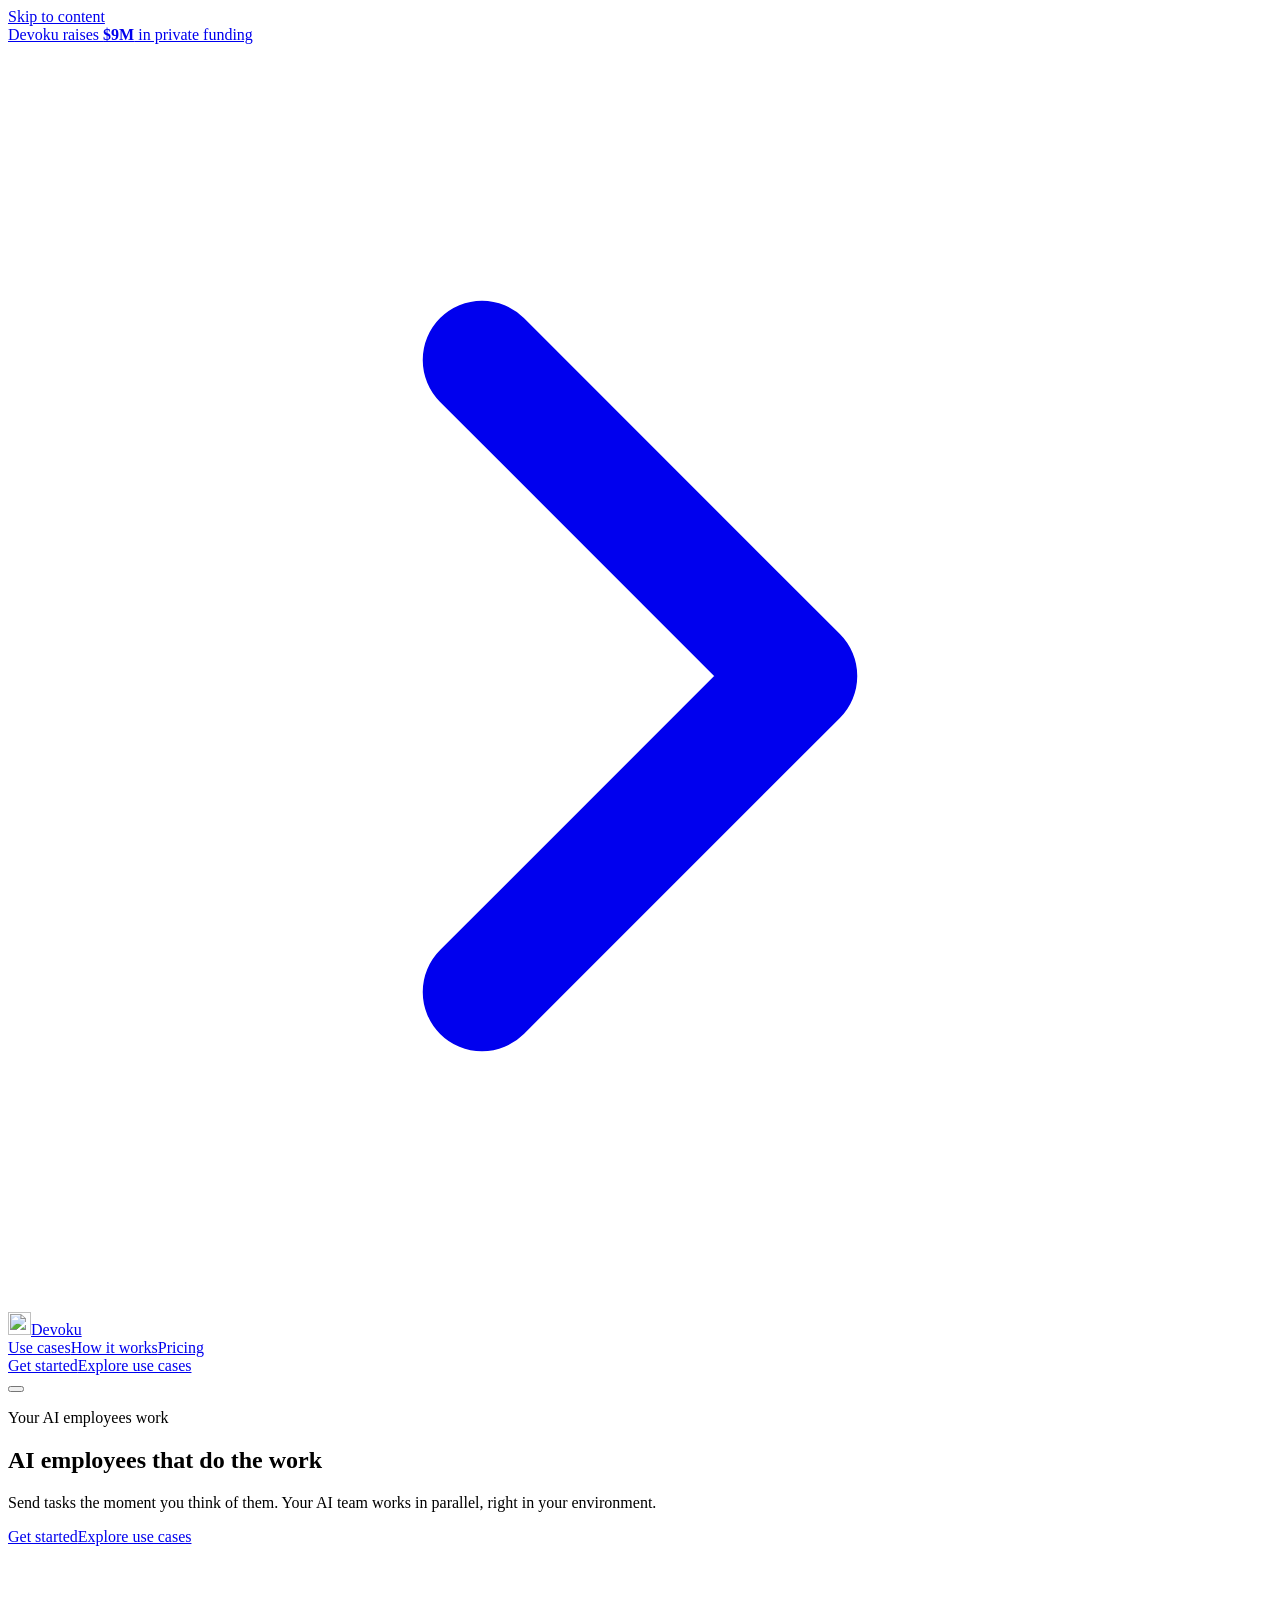
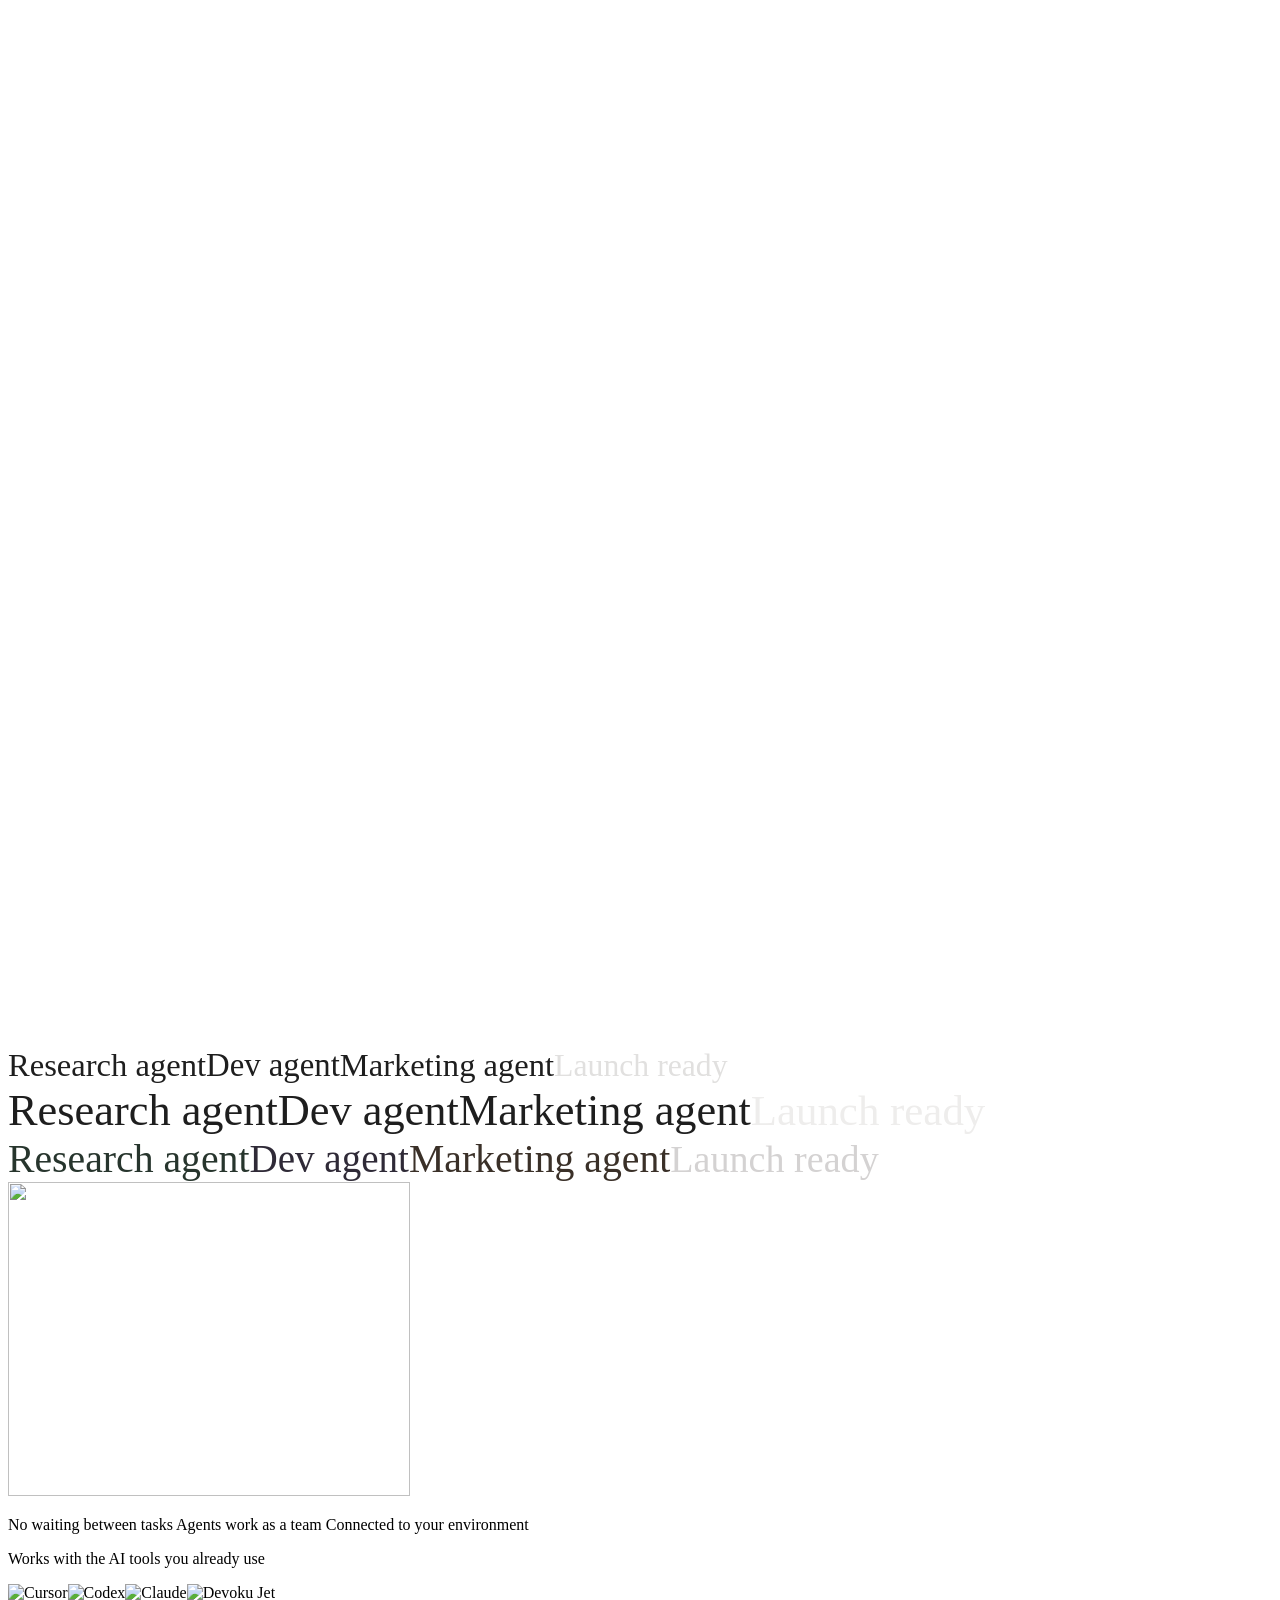
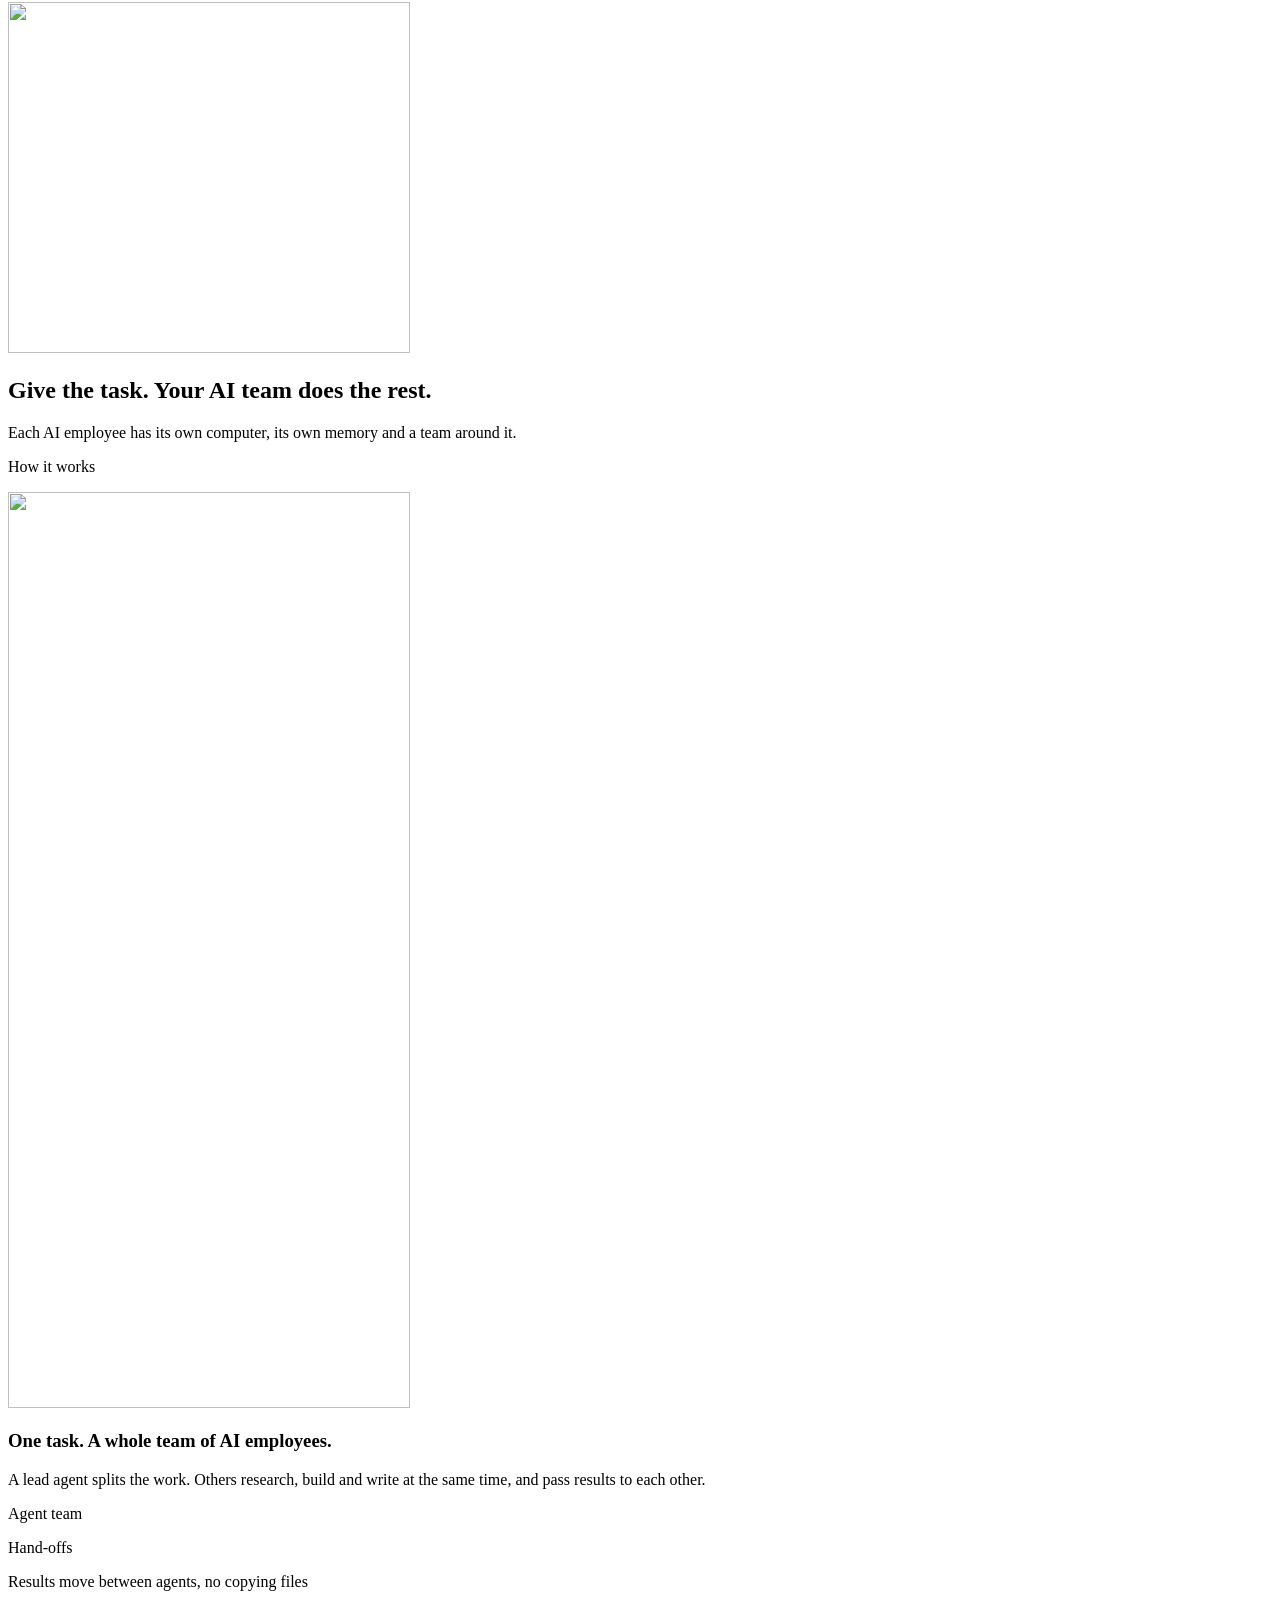
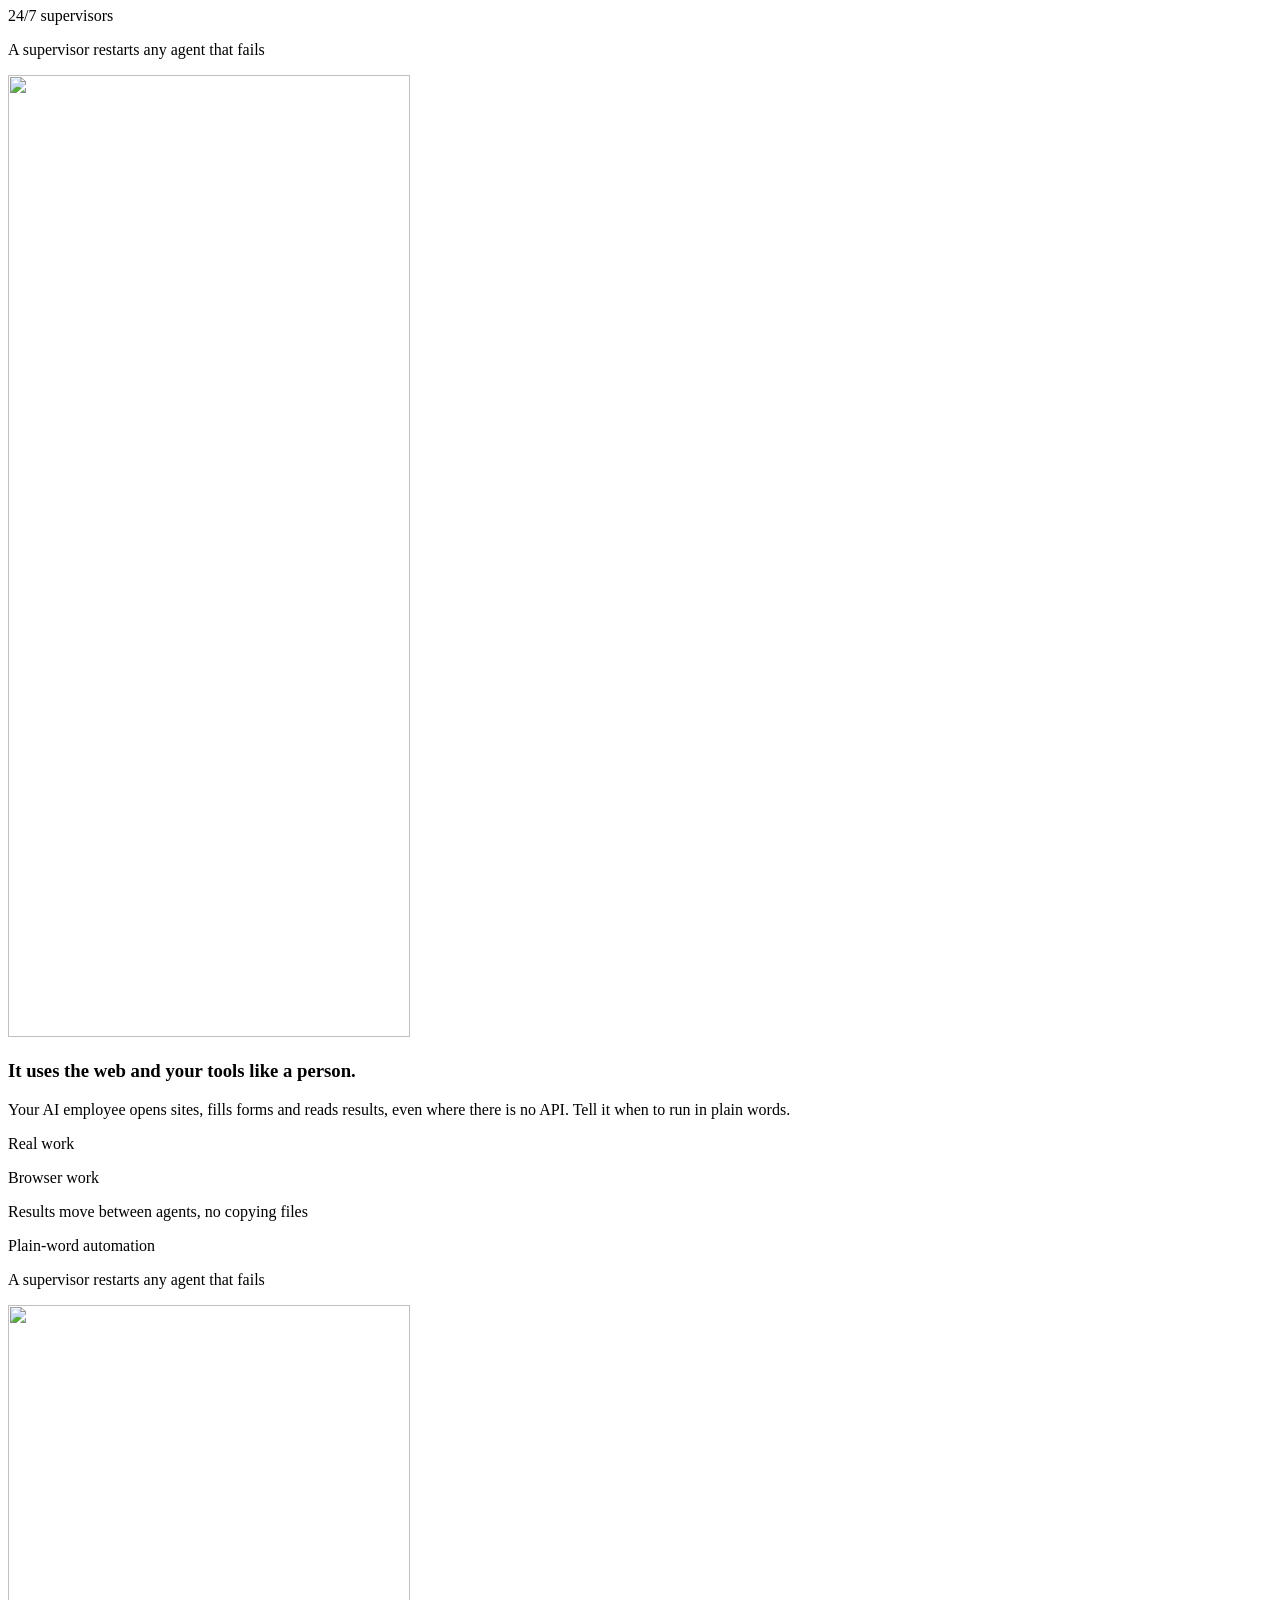
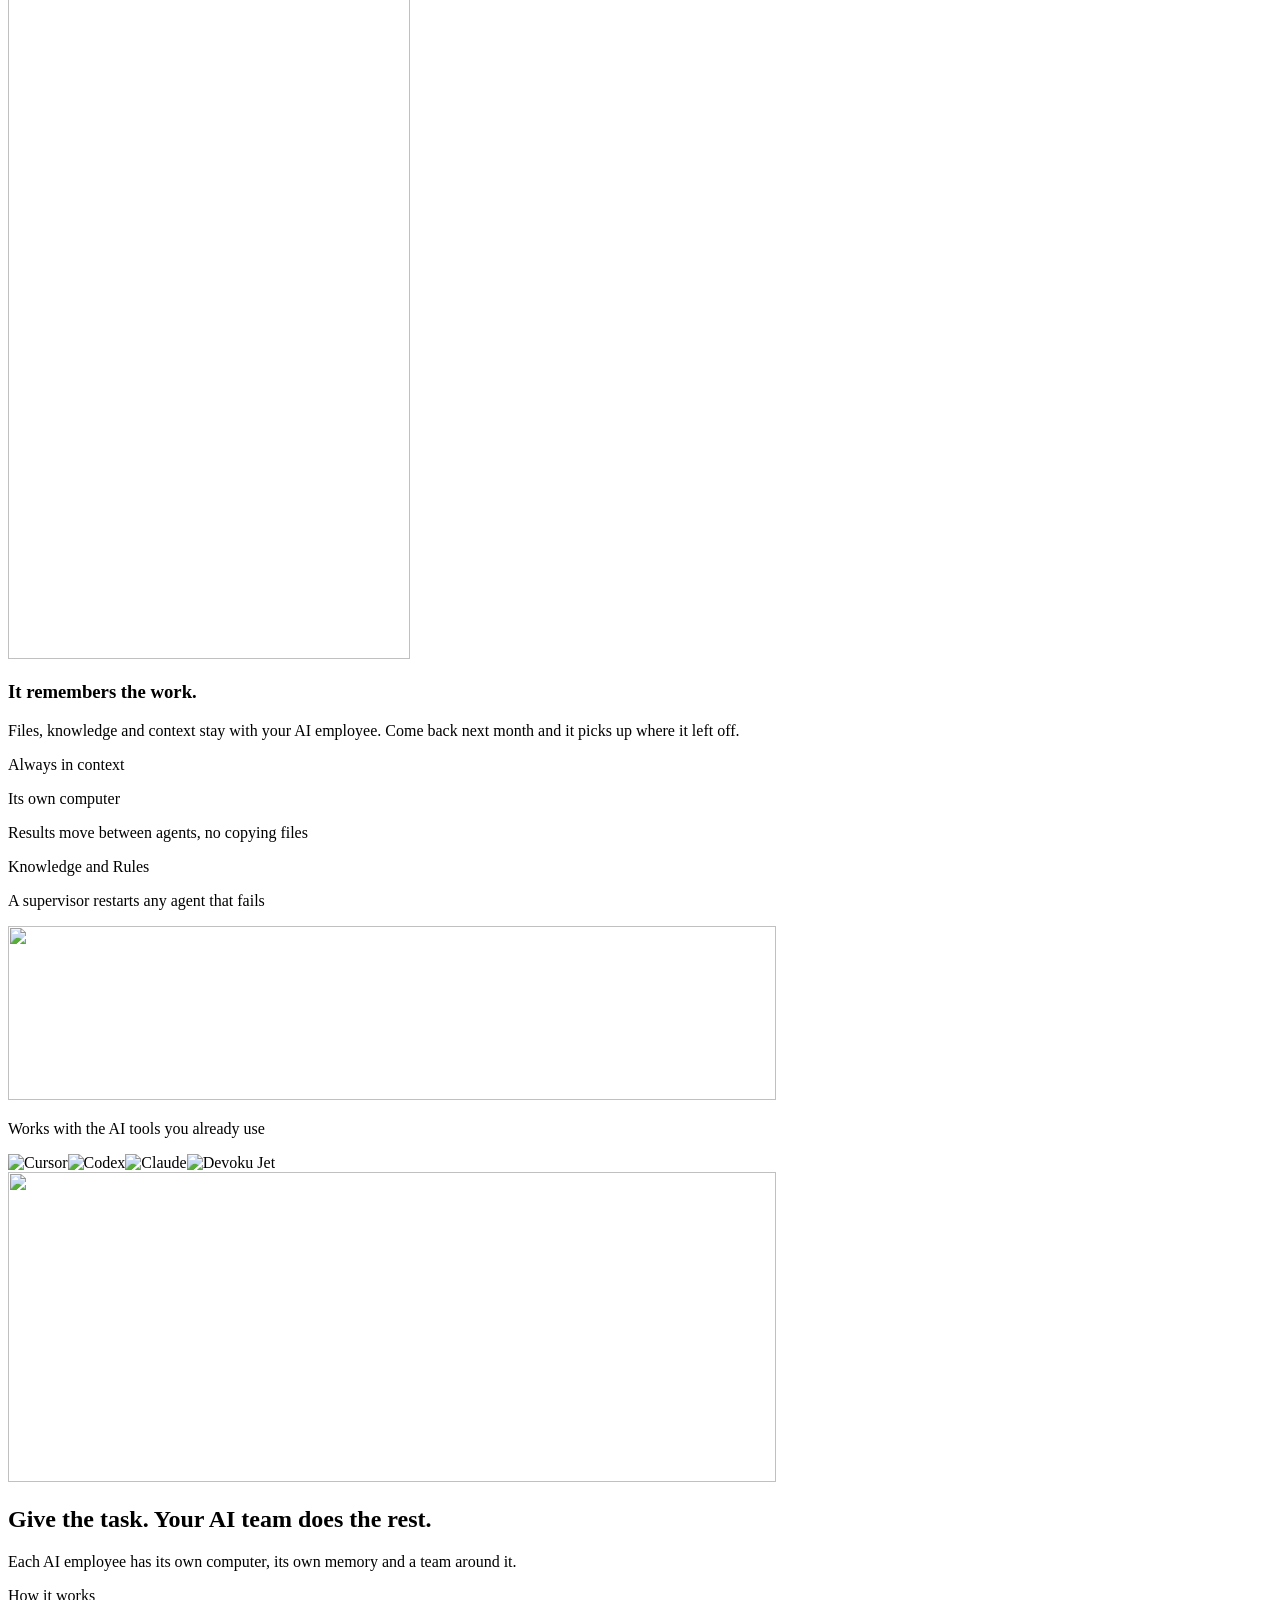
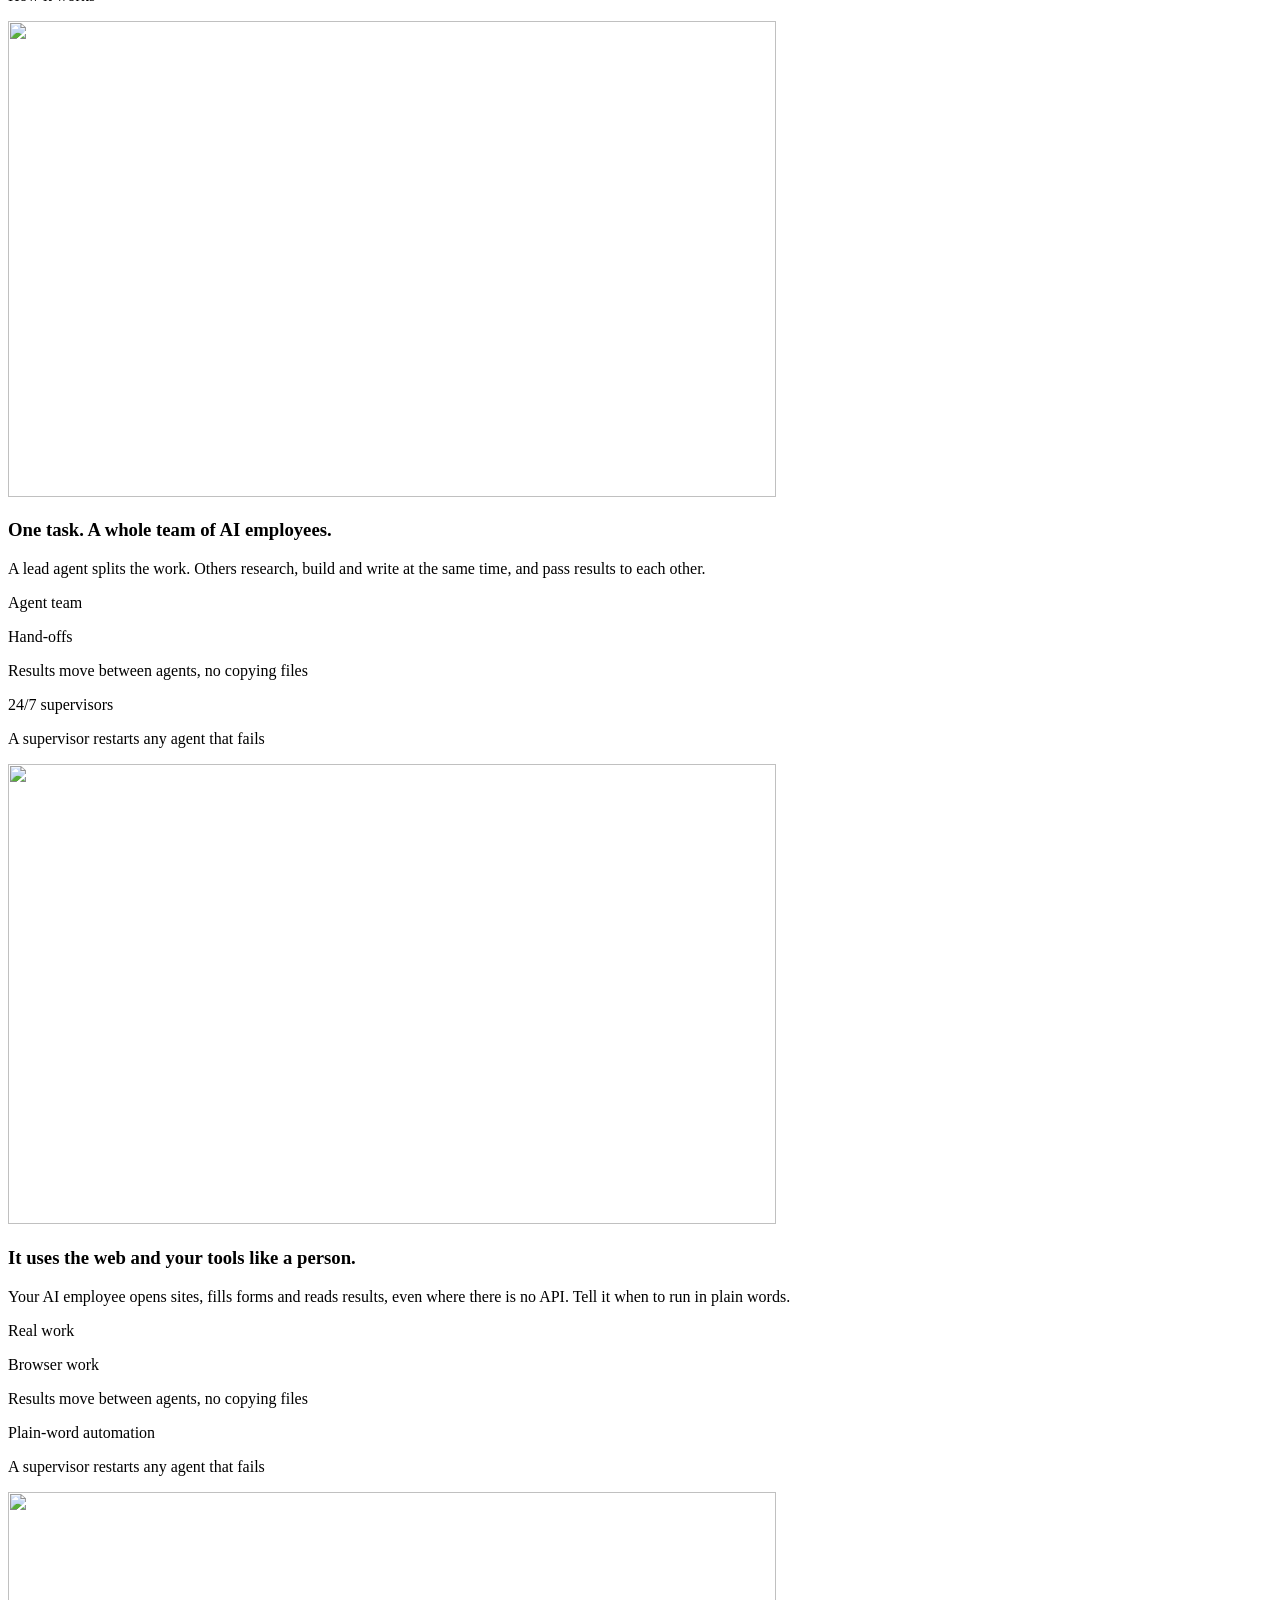
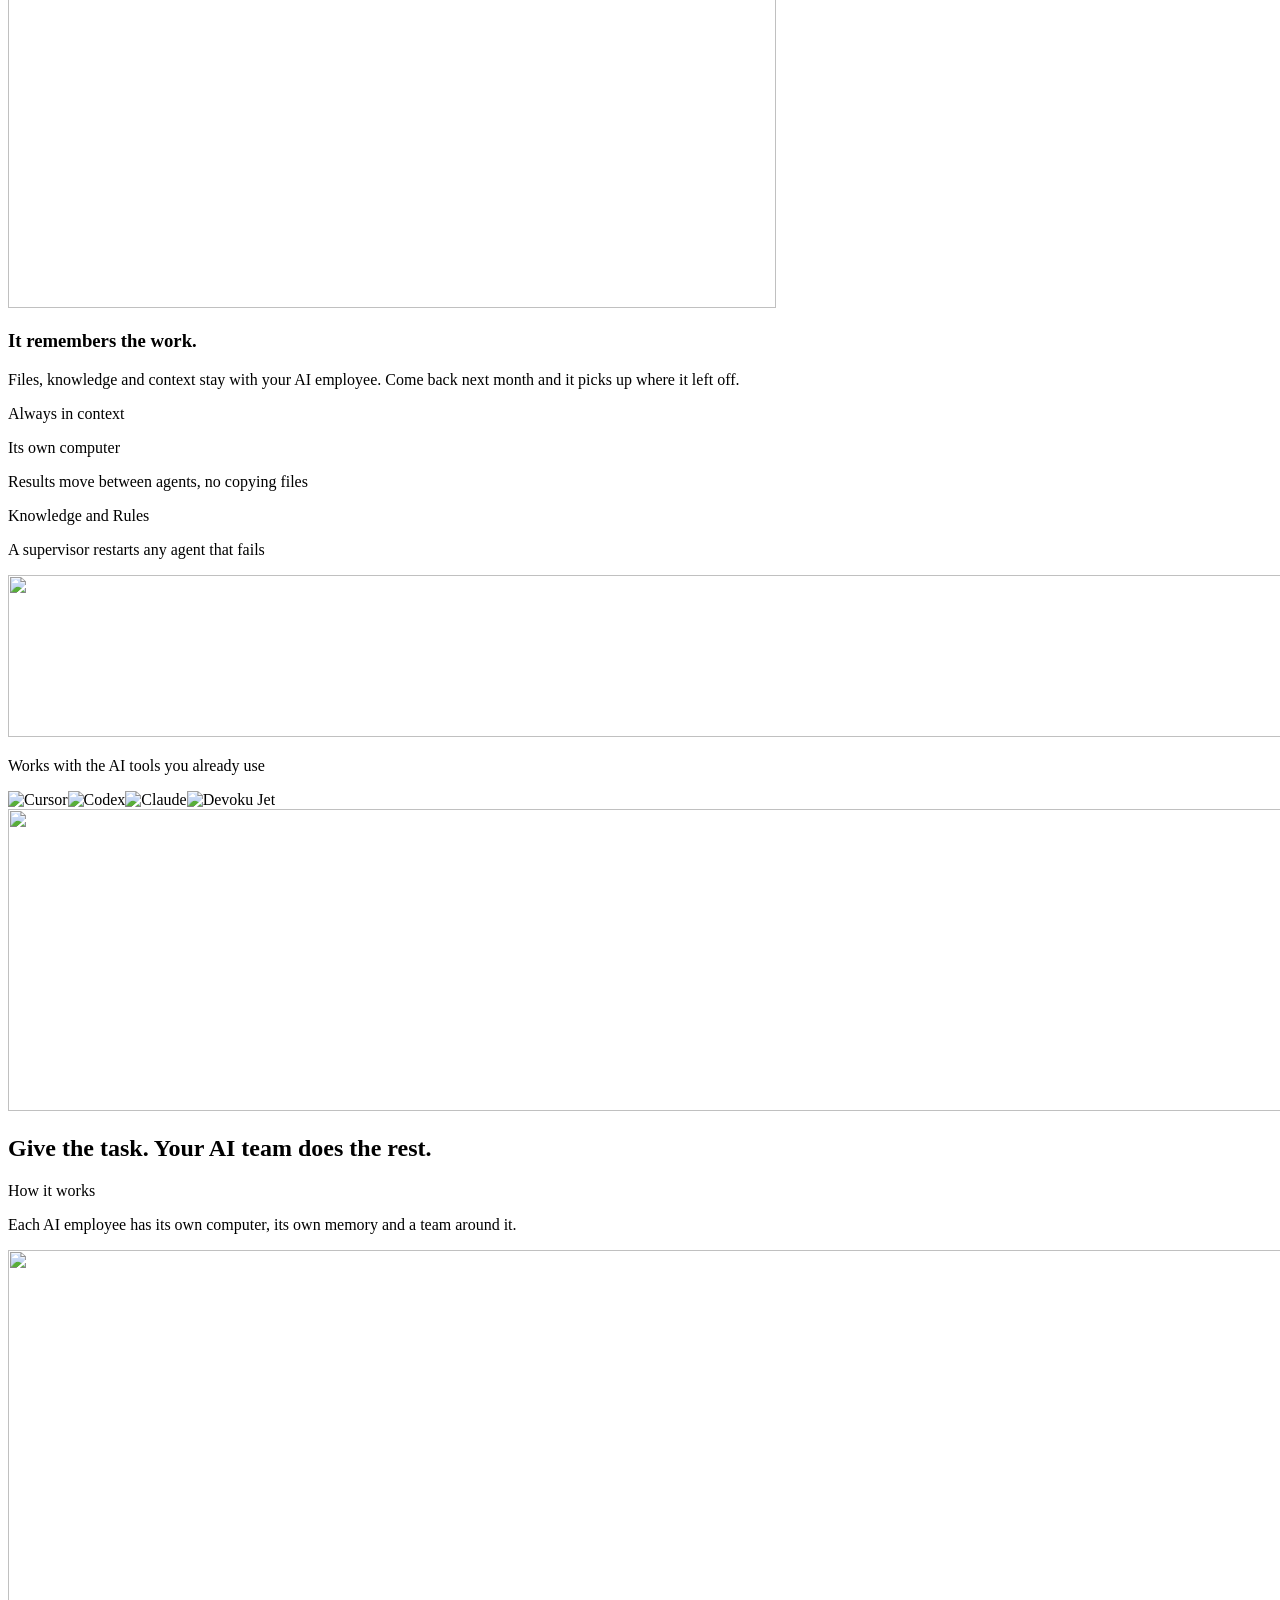
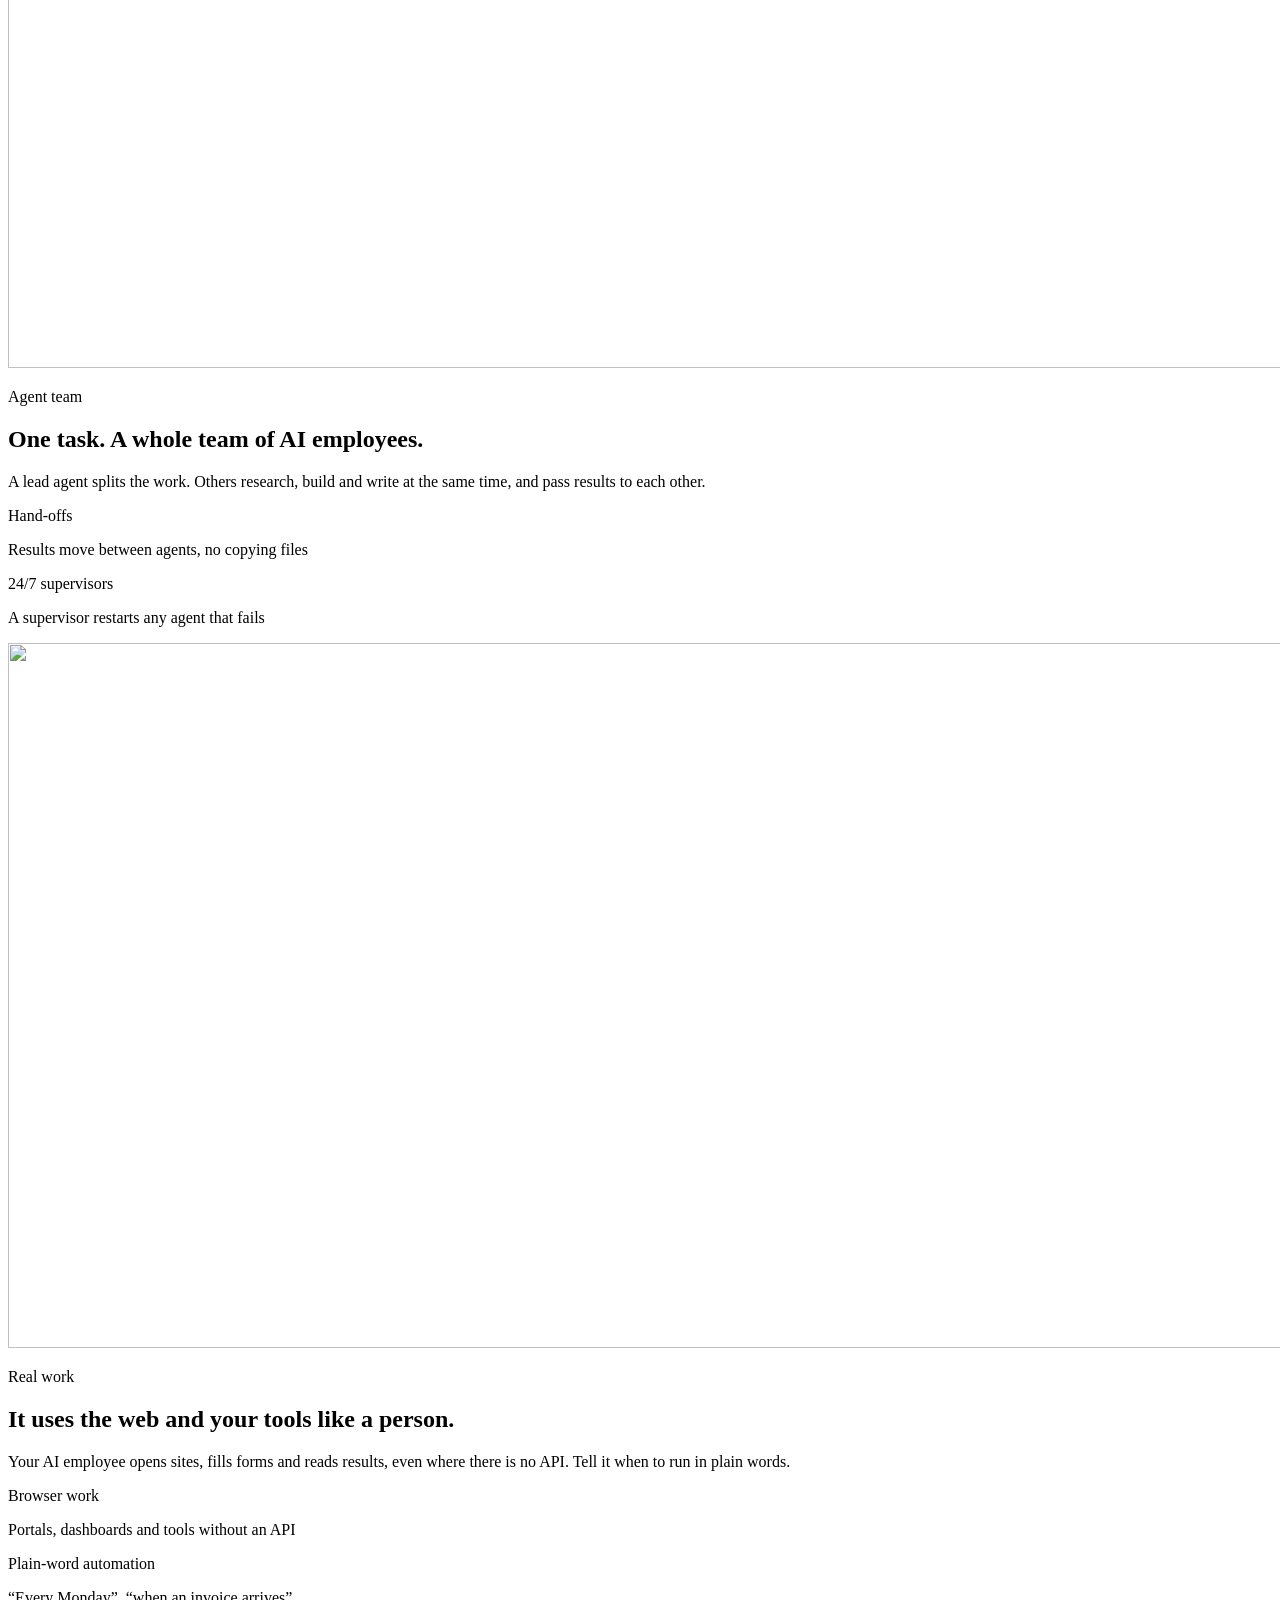
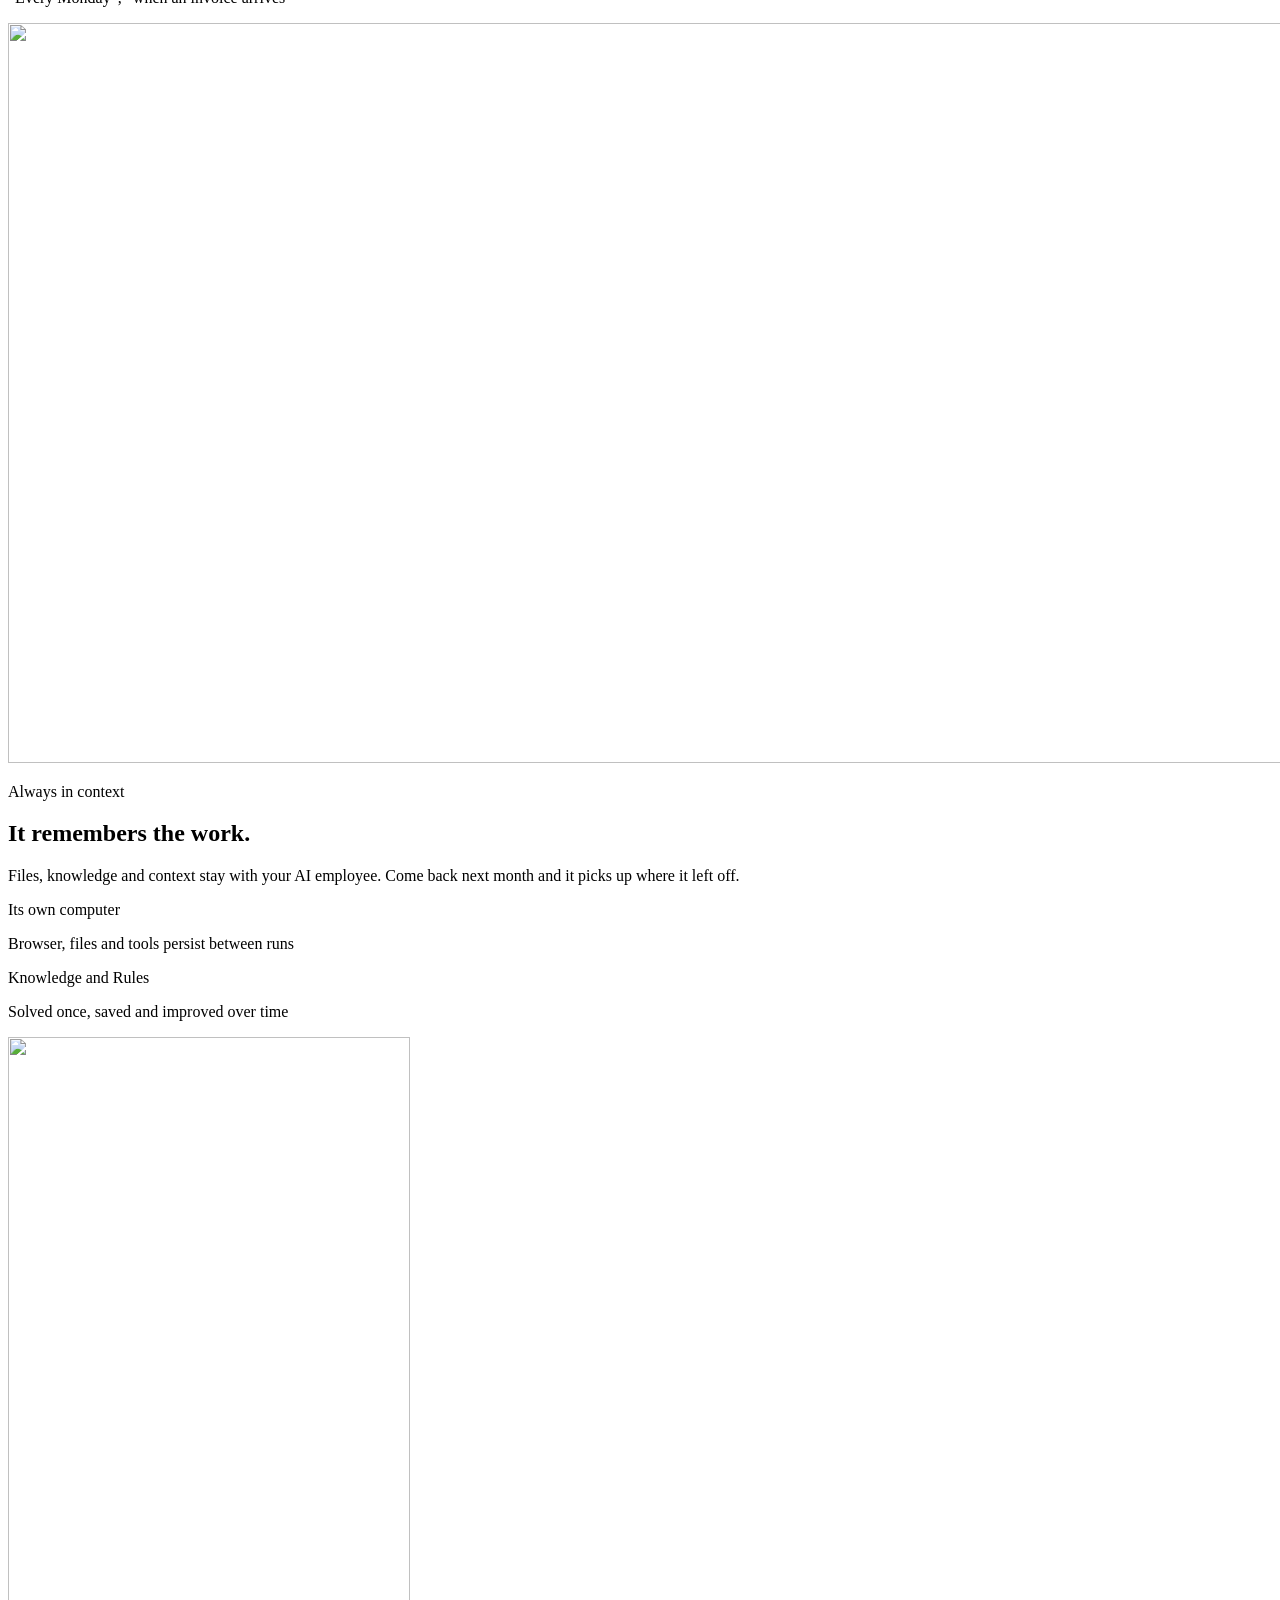
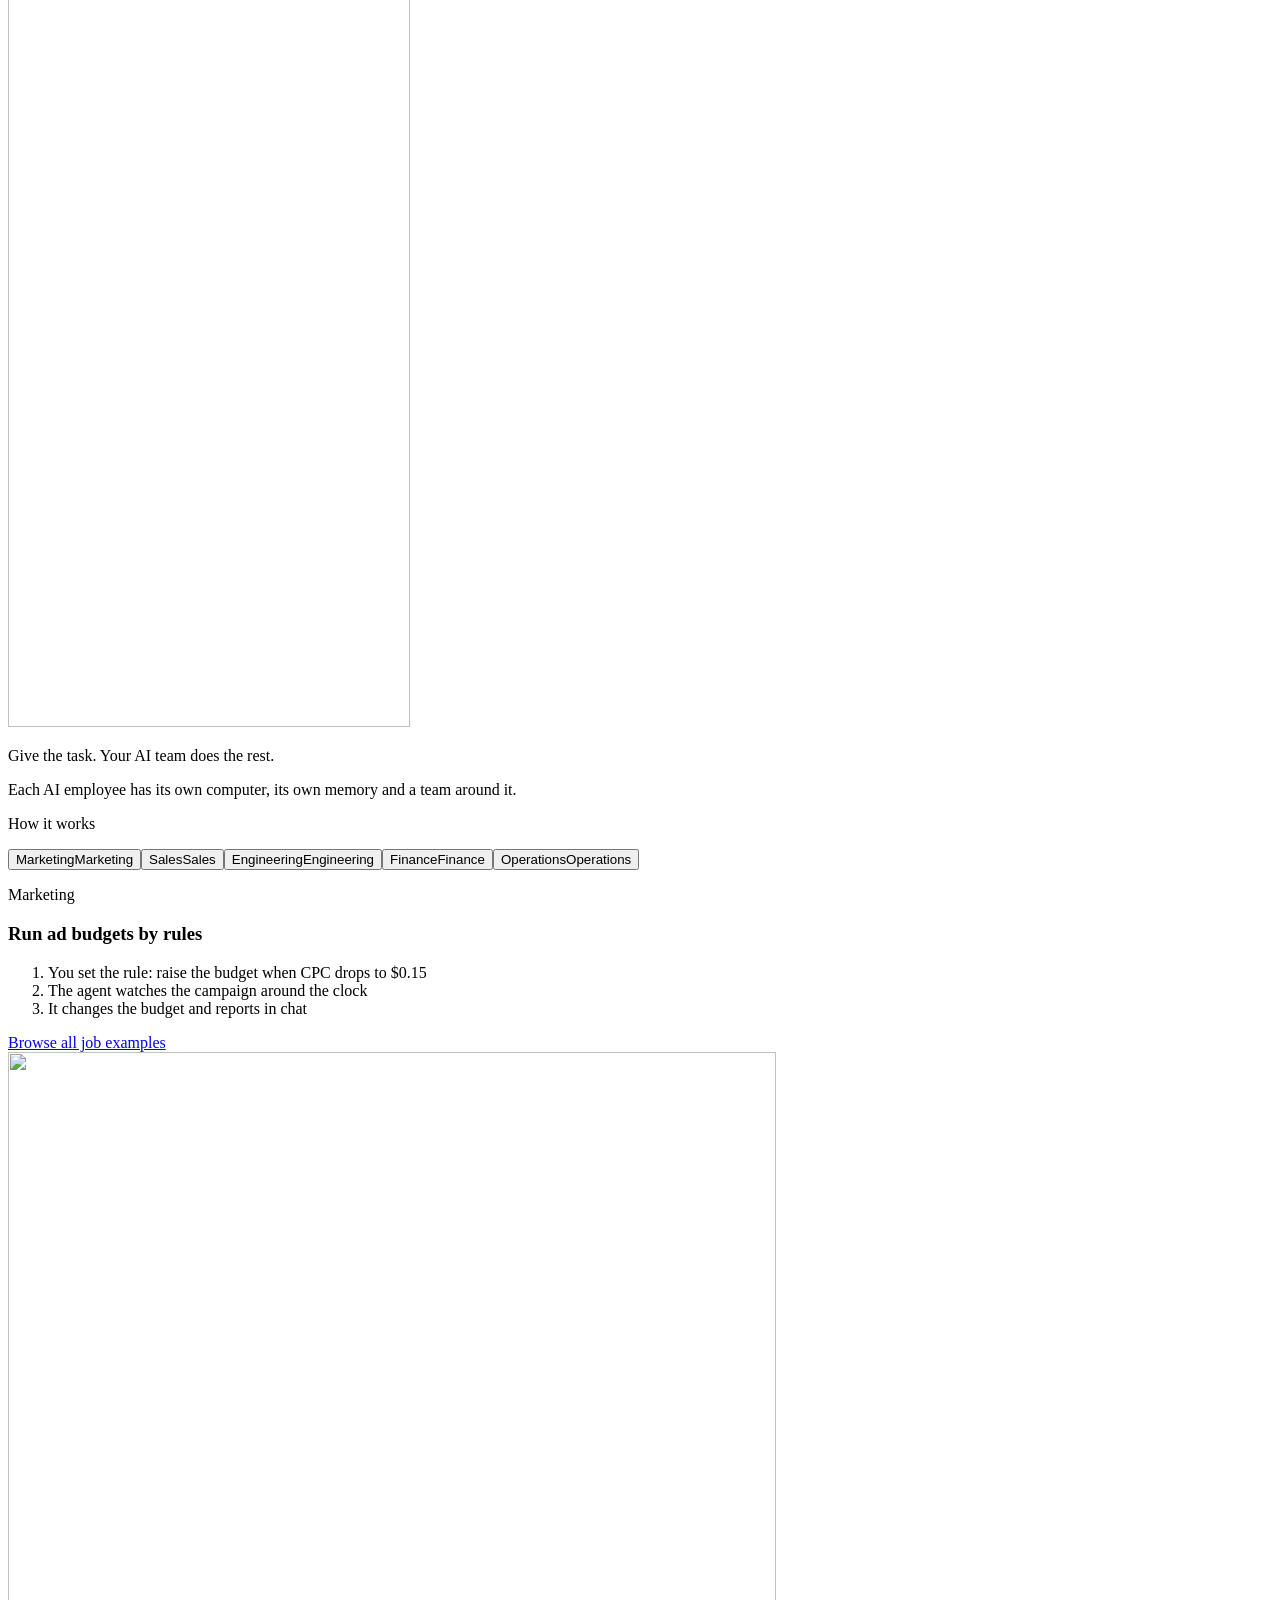
==== commit 10077628: "Deploy Devoku landing page" ====
--- a/2.0/index.html
+++ b/2.0/index.html
@@ -1,19 +1,10 @@
-<!DOCTYPE html><html lang="en"><head><meta charset="utf-8"><meta name="viewport" content="width=device-width, initial-scale=1, viewport-fit=cover"><title>Devoku — AI employees that do the work</title><meta name="description" content="Send tasks the moment you think of them. Your AI employees work in parallel, right in your environment."><meta name="robots" content="noindex"><meta name="theme-color" content="#ffffff"><meta name="color-scheme" content="light"><link rel="icon" href="/devoku-landing/2.0/logo-mark.svg" type="image/svg+xml"><link rel="preload" href="/devoku-landing/2.0/fonts/funnel-sans-latin.woff2" as="font" type="font/woff2" crossorigin><link rel="preload" href="/devoku-landing/2.0/fonts/google-sans-flex-latin.woff2" as="font" type="font/woff2" crossorigin><link rel="stylesheet" href="/devoku-landing/2.0/fonts/fonts.css"><link rel="stylesheet" href="/devoku-landing/2.0/assets/Bands.CSU2eIFT.css"><link rel="stylesheet" href="/devoku-landing/2.0/assets/index.qIg1xRzi.css"></head><body><a class="visually-hidden" href="#main">Skip to content</a><header class="hdr" id="top" data-astro-cid-fzpbxy5g><div class="hdr__bar" data-astro-cid-fzpbxy5g><a class="hdr__brand" href="#top" aria-label="Devoku — home" data-astro-cid-fzpbxy5g><img class="hdr__mark" src="/devoku-landing/2.0/logo-mark.svg" width="23" height="23" alt="" data-astro-cid-fzpbxy5g><span data-astro-cid-fzpbxy5g>Devoku</span></a><nav class="hdr__nav" aria-label="Main" data-astro-cid-fzpbxy5g><a href="#use-cases" data-astro-cid-fzpbxy5g>Use cases</a><a href="#how-it-works" data-astro-cid-fzpbxy5g>How it works</a><a href="/devoku-landing/2.0/pricing" data-astro-cid-fzpbxy5g>Pricing</a></nav><div class="hdr__actions" data-astro-cid-fzpbxy5g><a class="hdr__cta hdr__cta--dark" href="https://www.devoku.com/signup" data-astro-cid-fzpbxy5g>Get started</a><a class="hdr__cta hdr__cta--line" href="#use-cases" data-astro-cid-fzpbxy5g>Explore use cases</a></div><button class="hdr__menu" type="button" aria-label="Menu" aria-expanded="false" aria-controls="menu" data-menu-toggle data-astro-cid-fzpbxy5g><span data-astro-cid-fzpbxy5g></span><span data-astro-cid-fzpbxy5g></span><span data-astro-cid-fzpbxy5g></span></button></div><div class="hdr__drawer" id="menu" hidden data-astro-cid-fzpbxy5g><nav aria-label="Mobile" data-astro-cid-fzpbxy5g><a href="#use-cases" data-astro-cid-fzpbxy5g>Use cases</a><a href="#how-it-works" data-astro-cid-fzpbxy5g>How it works</a><a href="/devoku-landing/2.0/pricing" data-astro-cid-fzpbxy5g>Pricing</a><a class="hdr__drawer-cta" href="https://www.devoku.com/signup" data-astro-cid-fzpbxy5g>Get started</a></nav></div></header><script type="module">var e=document.querySelector(`[data-menu-toggle]`),t=document.getElementById(`menu`);if(e&&t){let n=n=>{t.hidden=!n,e.setAttribute(`aria-expanded`,String(n))};e.addEventListener(`click`,()=>n(e.getAttribute(`aria-expanded`)!==`true`)),t.addEventListener(`click`,e=>{e.target.closest(`a`)&&n(!1)}),document.addEventListener(`keydown`,e=>{e.key===`Escape`&&n(!1)}),matchMedia(`(min-width: 1024px)`).addEventListener(`change`,e=>{e.matches&&n(!1)})}</script><main id="main"><section class="hero" aria-labelledby="hero-title" data-astro-cid-ge2uvauf><div class="hero__inner" data-astro-cid-ge2uvauf><div class="hero__copy" data-astro-cid-ge2uvauf><p class="hero__eyebrow" data-astro-cid-ge2uvauf>Your AI employees work</p><h1 class="hero__title" id="hero-title" data-astro-cid-ge2uvauf>AI employees that do the work</h1><p class="hero__sub" data-astro-cid-ge2uvauf>Send tasks the moment you think of them. Your AI team works in parallel, right in your environment.</p><div class="hero__cta" data-astro-cid-ge2uvauf><a class="btn btn--dark" href="https://www.devoku.com/signup" data-astro-cid-ge2uvauf>Get started</a><a class="btn btn--line" href="#use-cases" data-astro-cid-ge2uvauf>Explore use cases</a></div></div><div class="hero__art" data-astro-cid-ge2uvauf><picture data-astro-cid-ge2uvauf><source media="(min-width: 1024px)" srcset="/devoku-landing/2.0/art/hero-desktop.png" width="999" height="1097" data-astro-cid-ge2uvauf><source media="(min-width: 768px)" srcset="/devoku-landing/2.0/art/hero-tablet.png" width="704" height="1016" data-astro-cid-ge2uvauf><img src="/devoku-landing/2.0/art/hero-mobile.png" width="596" height="497" alt="Three agents — research, marketing and dev — feeding a launch-ready result" decoding="async" fetchpriority="high" data-astro-cid-ge2uvauf></picture><div class="art-labels art-labels--desktop" data-astro-cid-ge2uvauf><span class="art-label" style="left:6.322%;top:1.091%;width:18.588%;height:2.108%;font-size:2.545cqw;color:#1e1e1e" data-astro-cid-ge2uvauf>Research agent</span><span class="art-label" style="left:9.245%;top:11.883%;width:12.053%;height:2.108%;font-size:2.562cqw;color:#1e1e1e" data-astro-cid-ge2uvauf>Dev agent</span><span class="art-label" style="left:12.348%;top:6.487%;width:19.589%;height:2.108%;font-size:2.545cqw;color:#1e1e1e" data-astro-cid-ge2uvauf>Marketing agent</span><span class="art-label" style="left:47.011%;top:6.487%;width:15.567%;height:2.108%;font-size:2.479cqw;color:#e1e0df" data-astro-cid-ge2uvauf>Launch ready</span></div><div class="art-labels art-labels--tablet" data-astro-cid-ge2uvauf><span class="art-label" style="left:11.364%;top:6.890%;width:25.284%;height:2.165%;font-size:3.466cqw;color:#1e1e1e" data-astro-cid-ge2uvauf>Research agent</span><span class="art-label" style="left:15.341%;top:18.012%;width:16.335%;height:2.165%;font-size:3.466cqw;color:#1e1e1e" data-astro-cid-ge2uvauf>Dev agent</span><span class="art-label" style="left:19.602%;top:12.402%;width:26.705%;height:2.165%;font-size:3.466cqw;color:#1e1e1e" data-astro-cid-ge2uvauf>Marketing agent</span><span class="art-label" style="left:66.761%;top:12.402%;width:21.165%;height:2.165%;font-size:3.352cqw;color:#eeedec" data-astro-cid-ge2uvauf>Launch ready</span></div><div class="art-labels art-labels--mobile" data-astro-cid-ge2uvauf><span class="art-label" style="left:7.888%;top:2.012%;width:22.646%;height:3.415%;font-size:3.104cqw;color:#27352d" data-astro-cid-ge2uvauf>Research agent</span><span class="art-label" style="left:11.578%;top:19.299%;width:14.427%;height:3.415%;font-size:3.053cqw;color:#2f2a37" data-astro-cid-ge2uvauf>Dev agent</span><span class="art-label" style="left:15.267%;top:10.640%;width:23.817%;height:3.415%;font-size:3.104cqw;color:#3a3028" data-astro-cid-ge2uvauf>Marketing agent</span><span class="art-label" style="left:57.506%;top:10.640%;width:18.779%;height:3.415%;font-size:2.977cqw;color:#d4d2d2" data-astro-cid-ge2uvauf>Launch ready</span></div></div></div></section><div class="set set--mobile" style="--fw:402" data-bp="mobile" data-astro-cid-eqzl5cdu><section class="band" id="ticker-mobile" aria-label="ticker" data-astro-cid-eqzl5cdu><img src="/devoku-landing/2.0/art/bands/mobile-ticker.webp?v=1795085607283" width="402" height="314" alt="" fetchpriority="low" decoding="async" data-astro-cid-eqzl5cdu><p class="band__t" style="--x:52;--y:28;--w:267;--h:120;--fs:18;--lh:40;--ls:0;--col:#000000;--wt:500;--al:left;--ff:'Google Sans Flex';--one:0;--shrink:0;--mix:0" data-astro-cid-eqzl5cdu="true">No waiting between tasks
+<!DOCTYPE html><html lang="en"><head><meta charset="utf-8"><meta name="viewport" content="width=device-width, initial-scale=1, viewport-fit=cover"><title>Devoku — AI employees that do the work</title><meta name="description" content="Send tasks the moment you think of them. Your AI employees work in parallel, right in your environment."><meta name="robots" content="noindex"><meta name="theme-color" content="#ffffff"><meta name="color-scheme" content="light"><link rel="icon" href="/devoku-landing/2.0/logo-mark.svg" type="image/svg+xml"><link rel="preload" href="/devoku-landing/2.0/fonts/funnel-sans-latin.woff2" as="font" type="font/woff2" crossorigin><link rel="preload" href="/devoku-landing/2.0/fonts/google-sans-flex-latin.woff2" as="font" type="font/woff2" crossorigin><link rel="stylesheet" href="/devoku-landing/2.0/fonts/fonts.css"><link rel="stylesheet" href="/devoku-landing/2.0/assets/Bands.DFlOJAPl.css"><link rel="stylesheet" href="/devoku-landing/2.0/assets/index.DjWcovan.css"><link rel="stylesheet" href="/devoku-landing/2.0/assets/PricingCards.n1W2dauA.css"></head><body><a class="visually-hidden" href="#main">Skip to content</a><header class="hdr" id="top" data-astro-cid-fzpbxy5g><a class="annbar" href="/devoku-landing/2.0/funding/" aria-label="Devoku raises $9M in private funding — read more" data-astro-cid-pn5kbprc><span class="annbar__inner" data-astro-cid-pn5kbprc><span class="annbar__text" data-astro-cid-pn5kbprc>Devoku raises <strong data-astro-cid-pn5kbprc>$9M</strong> in private funding</span><svg class="annbar__chev" viewBox="0 0 16 16" fill="none" aria-hidden="true" data-astro-cid-pn5kbprc><path d="M6 4l4 4-4 4" stroke="currentColor" stroke-width="1.5" stroke-linecap="round" stroke-linejoin="round" data-astro-cid-pn5kbprc></path></svg></span></a><div class="hdr__bar" data-astro-cid-fzpbxy5g><a class="hdr__brand" href="#top" aria-label="Devoku — home" data-astro-cid-fzpbxy5g><img class="hdr__mark" src="/devoku-landing/2.0/logo-mark.svg" width="23" height="23" alt="" data-astro-cid-fzpbxy5g><span data-astro-cid-fzpbxy5g>Devoku</span></a><nav class="hdr__nav" aria-label="Main" data-astro-cid-fzpbxy5g><a href="/devoku-landing/2.0/use-cases/" data-astro-cid-fzpbxy5g>Use cases</a><a href="#how-it-works" data-astro-cid-fzpbxy5g>How it works</a><a href="/devoku-landing/2.0/pricing" data-astro-cid-fzpbxy5g>Pricing</a></nav><div class="hdr__actions" data-astro-cid-fzpbxy5g><a class="hdr__cta hdr__cta--dark" href="https://www.devoku.com/signup" data-astro-cid-fzpbxy5g>Get started</a><a class="hdr__cta hdr__cta--line" href="/devoku-landing/2.0/use-cases/" data-astro-cid-fzpbxy5g>Explore use cases</a></div><button class="hdr__menu" type="button" aria-label="Menu" aria-expanded="false" aria-controls="menu" data-menu-toggle data-astro-cid-fzpbxy5g><span data-astro-cid-fzpbxy5g></span><span data-astro-cid-fzpbxy5g></span><span data-astro-cid-fzpbxy5g></span></button></div><div class="hdr__drawer" id="menu" hidden data-astro-cid-fzpbxy5g><nav aria-label="Mobile" data-astro-cid-fzpbxy5g><a href="/devoku-landing/2.0/use-cases/" data-astro-cid-fzpbxy5g>Use cases</a><a href="#how-it-works" data-astro-cid-fzpbxy5g>How it works</a><a href="/devoku-landing/2.0/pricing" data-astro-cid-fzpbxy5g>Pricing</a><a class="hdr__drawer-cta" href="https://www.devoku.com/signup" data-astro-cid-fzpbxy5g>Get started</a></nav></div></header><script type="module">var e=document.querySelector(`.hdr`);if(e){let t=()=>e.classList.toggle(`is-stuck`,window.scrollY>4);t(),addEventListener(`scroll`,t,{passive:!0})}var t=document.querySelector(`[data-menu-toggle]`),n=document.getElementById(`menu`);if(t&&n){let e=e=>{n.hidden=!e,t.setAttribute(`aria-expanded`,String(e))};t.addEventListener(`click`,()=>e(t.getAttribute(`aria-expanded`)!==`true`)),n.addEventListener(`click`,t=>{t.target.closest(`a`)&&e(!1)}),document.addEventListener(`keydown`,t=>{t.key===`Escape`&&e(!1)}),matchMedia(`(min-width: 1024px)`).addEventListener(`change`,t=>{t.matches&&e(!1)})}</script><main id="main"><section class="hero" aria-labelledby="hero-title" data-astro-cid-ge2uvauf><div class="hero__inner" data-astro-cid-ge2uvauf><div class="hero__copy" data-astro-cid-ge2uvauf><p class="hero__eyebrow" data-astro-cid-ge2uvauf>Your AI employees work</p><h1 class="hero__title" id="hero-title" data-astro-cid-ge2uvauf>AI employees that do the work</h1><p class="hero__sub" data-astro-cid-ge2uvauf>Send tasks the moment you think of them. Your AI team works in parallel, right in your environment.</p><div class="hero__cta" data-astro-cid-ge2uvauf><a class="btn btn--dark" href="https://www.devoku.com/signup" data-astro-cid-ge2uvauf>Get started</a><a class="btn btn--line" href="#use-cases" data-astro-cid-ge2uvauf>Explore use cases</a></div></div><div class="hero__art" data-astro-cid-ge2uvauf><picture data-astro-cid-ge2uvauf><source media="(min-width: 1024px)" srcset="/devoku-landing/2.0/art/hero-desktop.png" width="999" height="1097" data-astro-cid-ge2uvauf><source media="(min-width: 768px)" srcset="/devoku-landing/2.0/art/hero-tablet.png" width="704" height="1016" data-astro-cid-ge2uvauf><img src="/devoku-landing/2.0/art/hero-mobile.png" width="596" height="497" alt="Three agents — research, marketing and dev — feeding a launch-ready result" decoding="async" fetchpriority="high" data-astro-cid-ge2uvauf></picture><div class="art-labels art-labels--desktop" data-astro-cid-ge2uvauf><span class="art-label" style="left:6.322%;top:1.091%;width:18.588%;height:2.108%;font-size:2.545cqw;color:#1e1e1e" data-astro-cid-ge2uvauf>Research agent</span><span class="art-label" style="left:9.245%;top:11.883%;width:12.053%;height:2.108%;font-size:2.562cqw;color:#1e1e1e" data-astro-cid-ge2uvauf>Dev agent</span><span class="art-label" style="left:12.348%;top:6.487%;width:19.589%;height:2.108%;font-size:2.545cqw;color:#1e1e1e" data-astro-cid-ge2uvauf>Marketing agent</span><span class="art-label" style="left:47.011%;top:6.487%;width:15.567%;height:2.108%;font-size:2.479cqw;color:#e1e0df" data-astro-cid-ge2uvauf>Launch ready</span></div><div class="art-labels art-labels--tablet" data-astro-cid-ge2uvauf><span class="art-label" style="left:11.364%;top:6.890%;width:25.284%;height:2.165%;font-size:3.466cqw;color:#1e1e1e" data-astro-cid-ge2uvauf>Research agent</span><span class="art-label" style="left:15.341%;top:18.012%;width:16.335%;height:2.165%;font-size:3.466cqw;color:#1e1e1e" data-astro-cid-ge2uvauf>Dev agent</span><span class="art-label" style="left:19.602%;top:12.402%;width:26.705%;height:2.165%;font-size:3.466cqw;color:#1e1e1e" data-astro-cid-ge2uvauf>Marketing agent</span><span class="art-label" style="left:66.761%;top:12.402%;width:21.165%;height:2.165%;font-size:3.352cqw;color:#eeedec" data-astro-cid-ge2uvauf>Launch ready</span></div><div class="art-labels art-labels--mobile" data-astro-cid-ge2uvauf><span class="art-label" style="left:7.888%;top:2.012%;width:22.646%;height:3.415%;font-size:3.104cqw;color:#27352d" data-astro-cid-ge2uvauf>Research agent</span><span class="art-label" style="left:11.578%;top:19.299%;width:14.427%;height:3.415%;font-size:3.053cqw;color:#2f2a37" data-astro-cid-ge2uvauf>Dev agent</span><span class="art-label" style="left:15.267%;top:10.640%;width:23.817%;height:3.415%;font-size:3.104cqw;color:#3a3028" data-astro-cid-ge2uvauf>Marketing agent</span><span class="art-label" style="left:57.506%;top:10.640%;width:18.779%;height:3.415%;font-size:2.977cqw;color:#d4d2d2" data-astro-cid-ge2uvauf>Launch ready</span></div></div></div></section><div class="set set--mobile" style="--fw:402" data-bp="mobile" data-astro-cid-eqzl5cdu><section class="band" id="ticker-mobile" aria-label="ticker" data-astro-cid-eqzl5cdu><img src="/devoku-landing/2.0/art/bands/mobile-ticker.webp?v=1795512941388" width="402" height="314" alt="" fetchpriority="low" decoding="async" data-astro-cid-eqzl5cdu><p class="band__t" style="--x:52;--y:28;--w:267;--h:120;--fs:18;--lh:40;--ls:0;--col:#000000;--wt:500;--al:left;--ff:'Google Sans Flex';--one:0;--shrink:0;--mix:0" data-astro-cid-eqzl5cdu="true">No waiting between tasks
 Agents work as a team
-Connected to your environment</p><p class="band__t" style="--x:24;--y:196;--w:280;--h:27;--fs:16;--lh:27;--ls:0;--col:#636363;--wt:400;--al:left;--ff:'Funnel Sans';--one:1;--shrink:1;--mix:0" data-astro-cid-eqzl5cdu="true">Works with the AI tools you already use</p><div class="mq" aria-label="Works with Cursor, Codex, Claude and Devoku Jet" style="--mx:0;--my:233;--mw:402;--mh:35" data-astro-cid-eqzl5cdu><div class="mq__track" style="--gap:56;--lh:27" data-astro-cid-eqzl5cdu><img class="mq__logo" src="/devoku-landing/2.0/art/logos/cursor.png" alt="Cursor" draggable="false" decoding="async" data-astro-cid-eqzl5cdu><img class="mq__logo" src="/devoku-landing/2.0/art/logos/codex.png" alt="Codex" draggable="false" decoding="async" data-astro-cid-eqzl5cdu><img class="mq__logo" src="/devoku-landing/2.0/art/logos/claude.png" alt="Claude" draggable="false" decoding="async" data-astro-cid-eqzl5cdu><img class="mq__logo" src="/devoku-landing/2.0/art/logos/devoku-jet.png" alt="Devoku Jet" draggable="false" decoding="async" data-astro-cid-eqzl5cdu><img class="mq__logo" src="/devoku-landing/2.0/art/logos/cursor.png" alt aria-hidden="true" draggable="false" decoding="async" data-astro-cid-eqzl5cdu><img class="mq__logo" src="/devoku-landing/2.0/art/logos/codex.png" alt aria-hidden="true" draggable="false" decoding="async" data-astro-cid-eqzl5cdu><img class="mq__logo" src="/devoku-landing/2.0/art/logos/claude.png" alt aria-hidden="true" draggable="false" decoding="async" data-astro-cid-eqzl5cdu><img class="mq__logo" src="/devoku-landing/2.0/art/logos/devoku-jet.png" alt aria-hidden="true" draggable="false" decoding="async" data-astro-cid-eqzl5cdu></div></div></section><section class="band" id="headline-mobile" aria-label="headline" data-astro-cid-eqzl5cdu><img src="/devoku-landing/2.0/art/bands/mobile-headline.webp?v=1795085607283" width="402" height="351" alt="" fetchpriority="low" decoding="async" data-astro-cid-eqzl5cdu><h2 class="band__t" style="--x:20;--y:58;--w:353;--h:159;--fs:42;--lh:52.5;--ls:-1.26;--col:#1d1d1d;--wt:500;--al:left;--ff:'Funnel Sans';--one:0;--shrink:0;--mix:0" data-astro-cid-eqzl5cdu="true">Give the task. 
-Your AI team does the rest.</h2><p class="band__t" style="--x:20;--y:233;--w:353;--h:46;--fs:18;--lh:22.5;--ls:0;--col:#525252;--wt:400;--al:left;--ff:'Funnel Sans';--one:0;--shrink:0;--mix:0" data-astro-cid-eqzl5cdu="true">Each AI employee has its own computer, its own memory and a team around it.</p><p class="band__t" style="--x:40;--y:21;--w:94;--h:27;--fs:16;--lh:27;--ls:0;--col:#ff953b;--wt:500;--al:left;--ff:'Funnel Sans';--one:1;--shrink:1;--mix:0" data-astro-cid-eqzl5cdu="true">How it works</p></section><section class="band" id="team-mobile" aria-label="team" data-astro-cid-eqzl5cdu><img src="/devoku-landing/2.0/art/bands/mobile-team.webp?v=1795085607283" width="402" height="916" alt="" fetchpriority="low" decoding="async" data-astro-cid-eqzl5cdu><h3 class="band__t" style="--x:20;--y:61;--w:353;--h:90;--fs:36;--lh:45;--ls:-1.08;--col:#1d1d1d;--wt:500;--al:left;--ff:'Funnel Sans';--one:0;--shrink:0;--mix:0" data-astro-cid-eqzl5cdu="true">One task. A whole team of AI employees.</h3><p class="band__t" style="--x:20;--y:167;--w:353;--h:69;--fs:18;--lh:22.5;--ls:0;--col:#525252;--wt:400;--al:left;--ff:'Funnel Sans';--one:0;--shrink:0;--mix:0" data-astro-cid-eqzl5cdu="true">A lead agent splits the work. Others research, build and write at the same time, and pass results to each other.</p><p class="band__t" style="--x:40;--y:24;--w:84;--h:27;--fs:16;--lh:27;--ls:0;--col:#14a055;--wt:500;--al:left;--ff:'Funnel Sans';--one:1;--shrink:1;--mix:0" data-astro-cid-eqzl5cdu="true">Agent team</p><p class="band__t" style="--x:82;--y:267;--w:88;--h:25;--fs:20;--lh:25;--ls:0;--col:#1c1c1c;--wt:400;--al:left;--ff:'Funnel Sans';--one:1;--shrink:1;--mix:0" data-astro-cid-eqzl5cdu="true">Hand-offs</p><p class="band__t" style="--x:82;--y:294;--w:270;--h:40;--fs:16;--lh:20;--ls:0;--col:#6c6c6c;--wt:400;--al:left;--ff:'Funnel Sans';--one:0;--shrink:0;--mix:0" data-astro-cid-eqzl5cdu="true">Results move between agents, no copying files</p><p class="band__t" style="--x:106;--y:355;--w:149;--h:25;--fs:20;--lh:25;--ls:0;--col:#1c1c1c;--wt:400;--al:left;--ff:'Funnel Sans';--one:1;--shrink:1;--mix:0" data-astro-cid-eqzl5cdu="true">24/7 supervisors</p><p class="band__t" style="--x:106;--y:382;--w:238;--h:40;--fs:16;--lh:20;--ls:0;--col:#6c6c6c;--wt:400;--al:left;--ff:'Funnel Sans';--one:0;--shrink:0;--mix:0" data-astro-cid-eqzl5cdu="true">A supervisor restarts any agent that fails</p></section><section class="band" id="web-mobile" aria-label="web" data-astro-cid-eqzl5cdu><img src="/devoku-landing/2.0/art/bands/mobile-web.webp?v=1795085607283" width="402" height="962" alt="" fetchpriority="low" decoding="async" data-astro-cid-eqzl5cdu><h3 class="band__t" style="--x:20;--y:87;--w:362;--h:90;--fs:36;--lh:45;--ls:-1.08;--col:#1d1d1d;--wt:500;--al:left;--ff:'Funnel Sans';--one:0;--shrink:0;--mix:0" data-astro-cid-eqzl5cdu="true">It uses the web and your tools like a person.</h3><p class="band__t" style="--x:20;--y:193;--w:353;--h:69;--fs:18;--lh:22.5;--ls:0;--col:#525252;--wt:400;--al:left;--ff:'Funnel Sans';--one:0;--shrink:0;--mix:0" data-astro-cid-eqzl5cdu="true">Your AI employee opens sites, fills forms and reads results, even where there is no API. Tell it when to run in plain words.</p><p class="band__t" style="--x:40;--y:50;--w:73;--h:27;--fs:16;--lh:27;--ls:0;--col:#14a055;--wt:500;--al:left;--ff:'Funnel Sans';--one:1;--shrink:1;--mix:0" data-astro-cid-eqzl5cdu="true">Real work</p><p class="band__t" style="--x:82;--y:293;--w:124;--h:25;--fs:20;--lh:25;--ls:0;--col:#1c1c1c;--wt:400;--al:left;--ff:'Funnel Sans';--one:1;--shrink:1;--mix:0" data-astro-cid-eqzl5cdu="true">Browser work</p><p class="band__t" style="--x:82;--y:320;--w:270;--h:40;--fs:16;--lh:20;--ls:0;--col:#6c6c6c;--wt:400;--al:left;--ff:'Funnel Sans';--one:0;--shrink:0;--mix:0" data-astro-cid-eqzl5cdu="true">Results move between agents, no copying files</p><p class="band__t" style="--x:106;--y:381;--w:203;--h:25;--fs:20;--lh:25;--ls:0;--col:#1c1c1c;--wt:400;--al:left;--ff:'Funnel Sans';--one:1;--shrink:1;--mix:0" data-astro-cid-eqzl5cdu="true">Plain-word automation</p><p class="band__t" style="--x:106;--y:408;--w:238;--h:40;--fs:16;--lh:20;--ls:0;--col:#6c6c6c;--wt:400;--al:left;--ff:'Funnel Sans';--one:0;--shrink:0;--mix:0" data-astro-cid-eqzl5cdu="true">A supervisor restarts any agent that fails</p></section><section class="band" id="context-mobile" aria-label="context" data-astro-cid-eqzl5cdu><img src="/devoku-landing/2.0/art/bands/mobile-context.webp?v=1795085607283" width="402" height="954" alt="" fetchpriority="low" decoding="async" data-astro-cid-eqzl5cdu><h3 class="band__t" style="--x:20;--y:88;--w:362;--h:45;--fs:36;--lh:45;--ls:-1.08;--col:#1d1d1d;--wt:500;--al:left;--ff:'Funnel Sans';--one:1;--shrink:1;--mix:0" data-astro-cid-eqzl5cdu="true">It remembers the work.</h3><p class="band__t" style="--x:20;--y:149;--w:353;--h:69;--fs:18;--lh:22.5;--ls:0;--col:#525252;--wt:400;--al:left;--ff:'Funnel Sans';--one:0;--shrink:0;--mix:0" data-astro-cid-eqzl5cdu="true">Files, knowledge and context stay with your AI employee. Come back next month and it picks up where it left off.</p><p class="band__t" style="--x:40;--y:51;--w:142;--h:27;--fs:18;--lh:27;--ls:0;--col:#14a055;--wt:500;--al:left;--ff:'Funnel Sans';--one:1;--shrink:1;--mix:0" data-astro-cid-eqzl5cdu="true">Always in context</p><p class="band__t" style="--x:82;--y:255;--w:158;--h:25;--fs:20;--lh:25;--ls:0;--col:#1c1c1c;--wt:400;--al:left;--ff:'Funnel Sans';--one:1;--shrink:1;--mix:0" data-astro-cid-eqzl5cdu="true">Its own computer</p><p class="band__t" style="--x:82;--y:282;--w:270;--h:40;--fs:16;--lh:20;--ls:0;--col:#6c6c6c;--wt:400;--al:left;--ff:'Funnel Sans';--one:0;--shrink:0;--mix:0" data-astro-cid-eqzl5cdu="true">Results move between agents, no copying files</p><p class="band__t" style="--x:106;--y:343;--w:194;--h:25;--fs:20;--lh:25;--ls:0;--col:#1c1c1c;--wt:400;--al:left;--ff:'Funnel Sans';--one:1;--shrink:1;--mix:0" data-astro-cid-eqzl5cdu="true">Knowledge and Rules</p><p class="band__t" style="--x:106;--y:370;--w:238;--h:40;--fs:16;--lh:20;--ls:0;--col:#6c6c6c;--wt:400;--al:left;--ff:'Funnel Sans';--one:0;--shrink:0;--mix:0" data-astro-cid-eqzl5cdu="true">A supervisor restarts any agent that fails</p></section></div><div class="set set--tablet" style="--fw:768.0007113123465" data-bp="tablet" data-astro-cid-eqzl5cdu><section class="band" id="ticker-tablet" aria-label="ticker" data-astro-cid-eqzl5cdu><img src="/devoku-landing/2.0/art/bands/tablet-ticker.webp?v=1795085607283" width="768.0007113123465" height="174" alt="" fetchpriority="low" decoding="async" data-astro-cid-eqzl5cdu><p class="band__t" style="--x:24;--y:65;--w:280;--h:27;--fs:16;--lh:27;--ls:0;--col:#636363;--wt:400;--al:left;--ff:'Funnel Sans';--one:1;--shrink:1;--mix:0" data-astro-cid-eqzl5cdu="true">Works with the AI tools you already use</p><div class="mq" aria-label="Works with Cursor, Codex, Claude and Devoku Jet" style="--mx:24;--my:103;--mw:720;--mh:35" data-astro-cid-eqzl5cdu><div class="mq__track" style="--gap:68;--lh:27" data-astro-cid-eqzl5cdu><img class="mq__logo" src="/devoku-landing/2.0/art/logos/cursor.png" alt="Cursor" draggable="false" decoding="async" data-astro-cid-eqzl5cdu><img class="mq__logo" src="/devoku-landing/2.0/art/logos/codex.png" alt="Codex" draggable="false" decoding="async" data-astro-cid-eqzl5cdu><img class="mq__logo" src="/devoku-landing/2.0/art/logos/claude.png" alt="Claude" draggable="false" decoding="async" data-astro-cid-eqzl5cdu><img class="mq__logo" src="/devoku-landing/2.0/art/logos/devoku-jet.png" alt="Devoku Jet" draggable="false" decoding="async" data-astro-cid-eqzl5cdu><img class="mq__logo" src="/devoku-landing/2.0/art/logos/cursor.png" alt aria-hidden="true" draggable="false" decoding="async" data-astro-cid-eqzl5cdu><img class="mq__logo" src="/devoku-landing/2.0/art/logos/codex.png" alt aria-hidden="true" draggable="false" decoding="async" data-astro-cid-eqzl5cdu><img class="mq__logo" src="/devoku-landing/2.0/art/logos/claude.png" alt aria-hidden="true" draggable="false" decoding="async" data-astro-cid-eqzl5cdu><img class="mq__logo" src="/devoku-landing/2.0/art/logos/devoku-jet.png" alt aria-hidden="true" draggable="false" decoding="async" data-astro-cid-eqzl5cdu></div></div></section><section class="band" id="headline-tablet" aria-label="headline" data-astro-cid-eqzl5cdu><img src="/devoku-landing/2.0/art/bands/tablet-headline.webp?v=1795085607283" width="768.0007113123465" height="310" alt="" fetchpriority="low" decoding="async" data-astro-cid-eqzl5cdu><h2 class="band__t" style="--x:24;--y:78;--w:353;--h:159;--fs:42;--lh:52.5;--ls:-1.26;--col:#1d1d1d;--wt:500;--al:left;--ff:'Funnel Sans';--one:0;--shrink:0;--mix:0" data-astro-cid-eqzl5cdu="true">Give the task. 
-Your AI team does the rest.</h2><p class="band__t" style="--x:462;--y:157;--w:265;--h:69;--fs:18;--lh:22.5;--ls:0;--col:#525252;--wt:400;--al:left;--ff:'Funnel Sans';--one:0;--shrink:0;--mix:0" data-astro-cid-eqzl5cdu="true">Each AI employee has its own computer, its own memory and a team around it.</p><p class="band__t" style="--x:44;--y:41;--w:94;--h:27;--fs:16;--lh:27;--ls:0;--col:#ff953b;--wt:500;--al:left;--ff:'Funnel Sans';--one:1;--shrink:1;--mix:0" data-astro-cid-eqzl5cdu="true">How it works</p></section><section class="band" id="team-tablet" aria-label="team" data-astro-cid-eqzl5cdu><img src="/devoku-landing/2.0/art/bands/tablet-team.webp?v=1795085607283" width="768.0007113123465" height="476" alt="" fetchpriority="low" decoding="async" data-astro-cid-eqzl5cdu><h3 class="band__t" style="--x:24;--y:62;--w:353;--h:90;--fs:36;--lh:45;--ls:-1.08;--col:#1d1d1d;--wt:500;--al:left;--ff:'Funnel Sans';--one:0;--shrink:0;--mix:0" data-astro-cid-eqzl5cdu="true">One task. A whole team of AI employees.</h3><p class="band__t" style="--x:24;--y:168;--w:353;--h:69;--fs:18;--lh:22.5;--ls:0;--col:#525252;--wt:400;--al:left;--ff:'Funnel Sans';--one:0;--shrink:0;--mix:0" data-astro-cid-eqzl5cdu="true">A lead agent splits the work. Others research, build and write at the same time, and pass results to each other.</p><p class="band__t" style="--x:44;--y:25;--w:84;--h:27;--fs:16;--lh:27;--ls:0;--col:#14a055;--wt:500;--al:left;--ff:'Funnel Sans';--one:1;--shrink:1;--mix:0" data-astro-cid-eqzl5cdu="true">Agent team</p><p class="band__t" style="--x:86;--y:268;--w:88;--h:25;--fs:20;--lh:25;--ls:0;--col:#1c1c1c;--wt:400;--al:left;--ff:'Funnel Sans';--one:1;--shrink:1;--mix:0" data-astro-cid-eqzl5cdu="true">Hand-offs</p><p class="band__t" style="--x:86;--y:295;--w:270;--h:40;--fs:16;--lh:20;--ls:0;--col:#6c6c6c;--wt:400;--al:left;--ff:'Funnel Sans';--one:0;--shrink:0;--mix:0" data-astro-cid-eqzl5cdu="true">Results move between agents, no copying files</p><p class="band__t" style="--x:110;--y:356;--w:149;--h:25;--fs:20;--lh:25;--ls:0;--col:#1c1c1c;--wt:400;--al:left;--ff:'Funnel Sans';--one:1;--shrink:1;--mix:0" data-astro-cid-eqzl5cdu="true">24/7 supervisors</p><p class="band__t" style="--x:110;--y:383;--w:238;--h:40;--fs:16;--lh:20;--ls:0;--col:#6c6c6c;--wt:400;--al:left;--ff:'Funnel Sans';--one:0;--shrink:0;--mix:0" data-astro-cid-eqzl5cdu="true">A supervisor restarts any agent that fails</p></section><section class="band" id="web-tablet" aria-label="web" data-astro-cid-eqzl5cdu><img src="/devoku-landing/2.0/art/bands/tablet-web.webp?v=1795085607283" width="768.0007113123465" height="460" alt="" fetchpriority="low" decoding="async" data-astro-cid-eqzl5cdu><h3 class="band__t" style="--x:380;--y:44;--w:362;--h:90;--fs:36;--lh:45;--ls:-1.08;--col:#1d1d1d;--wt:500;--al:left;--ff:'Funnel Sans';--one:0;--shrink:0;--mix:0" data-astro-cid-eqzl5cdu="true">It uses the web and your tools like a person.</h3><p class="band__t" style="--x:380;--y:150;--w:353;--h:69;--fs:18;--lh:22.5;--ls:0;--col:#525252;--wt:400;--al:left;--ff:'Funnel Sans';--one:0;--shrink:0;--mix:0" data-astro-cid-eqzl5cdu="true">Your AI employee opens sites, fills forms and reads results, even where there is no API. Tell it when to run in plain words.</p><p class="band__t" style="--x:400;--y:7;--w:73;--h:27;--fs:16;--lh:27;--ls:0;--col:#14a055;--wt:500;--al:left;--ff:'Funnel Sans';--one:1;--shrink:1;--mix:0" data-astro-cid-eqzl5cdu="true">Real work</p><p class="band__t" style="--x:442;--y:250;--w:124;--h:25;--fs:20;--lh:25;--ls:0;--col:#1c1c1c;--wt:400;--al:left;--ff:'Funnel Sans';--one:1;--shrink:1;--mix:0" data-astro-cid-eqzl5cdu="true">Browser work</p><p class="band__t" style="--x:442;--y:277;--w:270;--h:40;--fs:16;--lh:20;--ls:0;--col:#6c6c6c;--wt:400;--al:left;--ff:'Funnel Sans';--one:0;--shrink:0;--mix:0" data-astro-cid-eqzl5cdu="true">Results move between agents, no copying files</p><p class="band__t" style="--x:466;--y:338;--w:203;--h:25;--fs:20;--lh:25;--ls:0;--col:#1c1c1c;--wt:400;--al:left;--ff:'Funnel Sans';--one:1;--shrink:1;--mix:0" data-astro-cid-eqzl5cdu="true">Plain-word automation</p><p class="band__t" style="--x:466;--y:365;--w:238;--h:40;--fs:16;--lh:20;--ls:0;--col:#6c6c6c;--wt:400;--al:left;--ff:'Funnel Sans';--one:0;--shrink:0;--mix:0" data-astro-cid-eqzl5cdu="true">A supervisor restarts any agent that fails</p></section><section class="band" id="context-tablet" aria-label="context" data-astro-cid-eqzl5cdu><img src="/devoku-landing/2.0/art/bands/tablet-context.webp?v=1795085607283" width="768.0007113123465" height="416" alt="" fetchpriority="low" decoding="async" data-astro-cid-eqzl5cdu><h3 class="band__t" style="--x:24;--y:47;--w:362;--h:45;--fs:36;--lh:45;--ls:-1.08;--col:#1d1d1d;--wt:500;--al:left;--ff:'Funnel Sans';--one:1;--shrink:1;--mix:0" data-astro-cid-eqzl5cdu="true">It remembers the work.</h3><p class="band__t" style="--x:24;--y:108;--w:353;--h:69;--fs:18;--lh:22.5;--ls:0;--col:#525252;--wt:400;--al:left;--ff:'Funnel Sans';--one:0;--shrink:0;--mix:0" data-astro-cid-eqzl5cdu="true">Files, knowledge and context stay with your AI employee. Come back next month and it picks up where it left off.</p><p class="band__t" style="--x:44;--y:10;--w:142;--h:27;--fs:18;--lh:27;--ls:0;--col:#14a055;--wt:500;--al:left;--ff:'Funnel Sans';--one:1;--shrink:1;--mix:0" data-astro-cid-eqzl5cdu="true">Always in context</p><p class="band__t" style="--x:86;--y:214;--w:158;--h:25;--fs:20;--lh:25;--ls:0;--col:#1c1c1c;--wt:400;--al:left;--ff:'Funnel Sans';--one:1;--shrink:1;--mix:0" data-astro-cid-eqzl5cdu="true">Its own computer</p><p class="band__t" style="--x:86;--y:241;--w:270;--h:40;--fs:16;--lh:20;--ls:0;--col:#6c6c6c;--wt:400;--al:left;--ff:'Funnel Sans';--one:0;--shrink:0;--mix:0" data-astro-cid-eqzl5cdu="true">Results move between agents, no copying files</p><p class="band__t" style="--x:110;--y:302;--w:194;--h:25;--fs:20;--lh:25;--ls:0;--col:#1c1c1c;--wt:400;--al:left;--ff:'Funnel Sans';--one:1;--shrink:1;--mix:0" data-astro-cid-eqzl5cdu="true">Knowledge and Rules</p><p class="band__t" style="--x:110;--y:329;--w:238;--h:40;--fs:16;--lh:20;--ls:0;--col:#6c6c6c;--wt:400;--al:left;--ff:'Funnel Sans';--one:0;--shrink:0;--mix:0" data-astro-cid-eqzl5cdu="true">A supervisor restarts any agent that fails</p></section></div><div class="set set--desktop" style="--fw:1440" data-bp="desktop" data-astro-cid-eqzl5cdu><section class="band" id="ticker-desktop" aria-label="ticker" data-astro-cid-eqzl5cdu><img src="/devoku-landing/2.0/art/bands/desktop-ticker.webp?v=1795085607283" width="1440" height="162" alt="" fetchpriority="low" decoding="async" data-astro-cid-eqzl5cdu><p class="band__t" style="--x:131;--y:71;--w:315;--h:27;--fs:18;--lh:27;--ls:0;--col:#636363;--wt:400;--al:left;--ff:'Funnel Sans';--one:1;--shrink:1;--mix:0" data-astro-cid-eqzl5cdu="true">Works with the AI tools you already use</p><div class="mq" aria-label="Works with Cursor, Codex, Claude and Devoku Jet" style="--mx:500;--my:68;--mw:860;--mh:34" data-astro-cid-eqzl5cdu><div class="mq__track" style="--gap:100;--lh:26" data-astro-cid-eqzl5cdu><img class="mq__logo" src="/devoku-landing/2.0/art/logos/cursor.png" alt="Cursor" draggable="false" decoding="async" data-astro-cid-eqzl5cdu><img class="mq__logo" src="/devoku-landing/2.0/art/logos/codex.png" alt="Codex" draggable="false" decoding="async" data-astro-cid-eqzl5cdu><img class="mq__logo" src="/devoku-landing/2.0/art/logos/claude.png" alt="Claude" draggable="false" decoding="async" data-astro-cid-eqzl5cdu><img class="mq__logo" src="/devoku-landing/2.0/art/logos/devoku-jet.png" alt="Devoku Jet" draggable="false" decoding="async" data-astro-cid-eqzl5cdu><img class="mq__logo" src="/devoku-landing/2.0/art/logos/cursor.png" alt aria-hidden="true" draggable="false" decoding="async" data-astro-cid-eqzl5cdu><img class="mq__logo" src="/devoku-landing/2.0/art/logos/codex.png" alt aria-hidden="true" draggable="false" decoding="async" data-astro-cid-eqzl5cdu><img class="mq__logo" src="/devoku-landing/2.0/art/logos/claude.png" alt aria-hidden="true" draggable="false" decoding="async" data-astro-cid-eqzl5cdu><img class="mq__logo" src="/devoku-landing/2.0/art/logos/devoku-jet.png" alt aria-hidden="true" draggable="false" decoding="async" data-astro-cid-eqzl5cdu></div></div></section><section class="band" id="headline-desktop" aria-label="headline" data-astro-cid-eqzl5cdu><img src="/devoku-landing/2.0/art/bands/desktop-headline.webp?v=1795085607283" width="1440" height="302" alt="" fetchpriority="low" decoding="async" data-astro-cid-eqzl5cdu><h2 class="band__t" style="--x:90;--y:89;--w:515;--h:128;--fs:54;--lh:64;--ls:-1.08;--col:#1d1d1d;--wt:500;--al:left;--ff:'Funnel Sans';--one:0;--shrink:0;--mix:0" data-astro-cid-eqzl5cdu="true">Give the task. Your AI team does the rest.</h2><p class="band__t" style="--x:122;--y:44;--w:489;--h:27;--fs:18;--lh:27;--ls:0;--col:#fd933a;--wt:500;--al:left;--ff:'Funnel Sans';--one:1;--shrink:1;--mix:0" data-astro-cid-eqzl5cdu="true">How it works</p><p class="band__t" style="--x:925;--y:147;--w:370;--h:70;--fs:20;--lh:35;--ls:0;--col:#484848;--wt:400;--al:left;--ff:'Funnel Sans';--one:0;--shrink:0;--mix:0" data-astro-cid-eqzl5cdu="true">Each AI employee has its own computer, its own memory and a team around it.</p></section><section class="band" id="team-desktop" aria-label="team" data-astro-cid-eqzl5cdu><img src="/devoku-landing/2.0/art/bands/desktop-team.webp?v=1795085607283" width="1440" height="718" alt="" fetchpriority="low" decoding="async" data-astro-cid-eqzl5cdu><p class="band__t" style="--x:148;--y:119;--w:95;--h:27;--fs:18;--lh:27;--ls:0;--col:#14a055;--wt:500;--al:left;--ff:'Funnel Sans';--one:1;--shrink:1;--mix:0" data-astro-cid-eqzl5cdu="true">Agent team</p><h2 class="band__t" style="--x:116;--y:158;--w:462;--h:120;--fs:48;--lh:60;--ls:-0.96;--col:#1c1c1c;--wt:500;--al:left;--ff:'Funnel Sans';--one:0;--shrink:0;--mix:0" data-astro-cid-eqzl5cdu="true">One task. A whole team of AI employees.</h2><p class="band__t" style="--x:116;--y:310;--w:442;--h:52;--fs:16;--lh:26;--ls:0;--col:#6d6d6d;--wt:400;--al:left;--ff:'Funnel Sans';--one:0;--shrink:0;--mix:0" data-astro-cid-eqzl5cdu="true">A lead agent splits the work. Others research, build and write at the same time, and pass results to each other.</p><p class="band__t" style="--x:178;--y:413;--w:88;--h:25;--fs:20;--lh:25;--ls:0;--col:#1c1c1c;--wt:400;--al:left;--ff:'Funnel Sans';--one:1;--shrink:1;--mix:0" data-astro-cid-eqzl5cdu="true">Hand-offs</p><p class="band__t" style="--x:178;--y:440;--w:335;--h:20;--fs:16;--lh:20;--ls:0;--col:#6c6c6c;--wt:400;--al:left;--ff:'Funnel Sans';--one:1;--shrink:1;--mix:0" data-astro-cid-eqzl5cdu="true">Results move between agents, no copying files</p><p class="band__t" style="--x:202;--y:487;--w:149;--h:25;--fs:20;--lh:25;--ls:0;--col:#1c1c1c;--wt:400;--al:left;--ff:'Funnel Sans';--one:1;--shrink:1;--mix:0" data-astro-cid-eqzl5cdu="true">24/7 supervisors</p><p class="band__t" style="--x:202;--y:514;--w:289;--h:20;--fs:16;--lh:20;--ls:0;--col:#6c6c6c;--wt:400;--al:left;--ff:'Funnel Sans';--one:1;--shrink:1;--mix:0" data-astro-cid-eqzl5cdu="true">A supervisor restarts any agent that fails</p></section><section class="band" id="web-desktop" aria-label="web" data-astro-cid-eqzl5cdu><img src="/devoku-landing/2.0/art/bands/desktop-web.webp?v=1795085607283" width="1440" height="705" alt="" fetchpriority="low" decoding="async" data-astro-cid-eqzl5cdu><p class="band__t" style="--x:816;--y:120;--w:82;--h:27;--fs:18;--lh:27;--ls:0;--col:#14a055;--wt:500;--al:left;--ff:'Funnel Sans';--one:1;--shrink:1;--mix:0" data-astro-cid-eqzl5cdu="true">Real work</p><h2 class="band__t" style="--x:784;--y:159;--w:511;--h:120;--fs:48;--lh:60;--ls:-0.96;--col:#1c1c1c;--wt:500;--al:left;--ff:'Funnel Sans';--one:0;--shrink:0;--mix:0" data-astro-cid-eqzl5cdu="true">It uses the web and your tools like a person.</h2><p class="band__t" style="--x:784;--y:311;--w:442;--h:52;--fs:16;--lh:26;--ls:0;--col:#6d6d6d;--wt:400;--al:left;--ff:'Funnel Sans';--one:0;--shrink:0;--mix:0" data-astro-cid-eqzl5cdu="true">Your AI employee opens sites, fills forms and reads results, even where there is no API. Tell it when to run in plain words.</p><p class="band__t" style="--x:846;--y:414;--w:124;--h:25;--fs:20;--lh:25;--ls:0;--col:#1c1c1c;--wt:400;--al:left;--ff:'Funnel Sans';--one:1;--shrink:1;--mix:0" data-astro-cid-eqzl5cdu="true">Browser work</p><p class="band__t" style="--x:846;--y:441;--w:320;--h:20;--fs:16;--lh:20;--ls:0;--col:#6c6c6c;--wt:400;--al:left;--ff:'Funnel Sans';--one:1;--shrink:1;--mix:0" data-astro-cid-eqzl5cdu="true">Portals, dashboards and tools without an API</p><p class="band__t" style="--x:870;--y:488;--w:203;--h:25;--fs:20;--lh:25;--ls:0;--col:#1c1c1c;--wt:400;--al:left;--ff:'Funnel Sans';--one:1;--shrink:1;--mix:0" data-astro-cid-eqzl5cdu="true">Plain-word automation</p><p class="band__t" style="--x:870;--y:515;--w:305;--h:20;--fs:16;--lh:20;--ls:0;--col:#6c6c6c;--wt:400;--al:left;--ff:'Funnel Sans';--one:1;--shrink:1;--mix:0" data-astro-cid-eqzl5cdu="true">“Every Monday”, “when an invoice arrives”</p></section><section class="band" id="context-desktop" aria-label="context" data-astro-cid-eqzl5cdu><img src="/devoku-landing/2.0/art/bands/desktop-context.webp?v=1795085607283" width="1440" height="740" alt="" fetchpriority="low" decoding="async" data-astro-cid-eqzl5cdu><p class="band__t" style="--x:148;--y:139;--w:142;--h:27;--fs:18;--lh:27;--ls:0;--col:#14a055;--wt:500;--al:left;--ff:'Funnel Sans';--one:1;--shrink:1;--mix:0" data-astro-cid-eqzl5cdu="true">Always in context</p><h2 class="band__t" style="--x:116;--y:178;--w:304;--h:120;--fs:48;--lh:60;--ls:-0.96;--col:#1c1c1c;--wt:500;--al:left;--ff:'Funnel Sans';--one:0;--shrink:0;--mix:0" data-astro-cid-eqzl5cdu="true">It remembers the work.</h2><p class="band__t" style="--x:116;--y:330;--w:442;--h:52;--fs:16;--lh:26;--ls:0;--col:#6d6d6d;--wt:400;--al:left;--ff:'Funnel Sans';--one:0;--shrink:0;--mix:0" data-astro-cid-eqzl5cdu="true">Files, knowledge and context stay with your AI employee. Come back next month and it picks up where it left off.</p><p class="band__t" style="--x:178;--y:433;--w:158;--h:25;--fs:20;--lh:25;--ls:0;--col:#1c1c1c;--wt:400;--al:left;--ff:'Funnel Sans';--one:1;--shrink:1;--mix:0" data-astro-cid-eqzl5cdu="true">Its own computer</p><p class="band__t" style="--x:178;--y:460;--w:319;--h:20;--fs:16;--lh:20;--ls:0;--col:#6c6c6c;--wt:400;--al:left;--ff:'Funnel Sans';--one:1;--shrink:1;--mix:0" data-astro-cid-eqzl5cdu="true">Browser, files and tools persist between runs</p><p class="band__t" style="--x:202;--y:507;--w:194;--h:25;--fs:20;--lh:25;--ls:0;--col:#1c1c1c;--wt:400;--al:left;--ff:'Funnel Sans';--one:1;--shrink:1;--mix:0" data-astro-cid-eqzl5cdu="true">Knowledge and Rules</p><p class="band__t" style="--x:202;--y:534;--w:310;--h:20;--fs:16;--lh:20;--ls:0;--col:#6c6c6c;--wt:400;--al:left;--ff:'Funnel Sans';--one:1;--shrink:1;--mix:0" data-astro-cid-eqzl5cdu="true">Solved once, saved and improved over time</p></section></div><section class="uc uc--mobile" id="use-cases-mobile" aria-label="How it works" style="--fw:402;--uh:1290;--tabsy:348;--tabsh:59;--tabsw:719;--fill:url('/devoku-landing/2.0/art/bands/mobile-use-cases.webp?v=1795085607283')" data-astro-cid-gk6ge62r><span class="uc__fill uc__fill--l" aria-hidden="true" data-astro-cid-gk6ge62r></span><span class="uc__fill uc__fill--r" aria-hidden="true" data-astro-cid-gk6ge62r></span><img class="uc__bg" src="/devoku-landing/2.0/art/bands/mobile-use-cases.webp?v=1795085607283" width="402" height="1290" alt="" fetchpriority="low" decoding="async" data-astro-cid-gk6ge62r><div class="uc__layer" data-astro-cid-gk6ge62r><span class="uc__anchor" id="how-it-works-mobile" aria-hidden="true" data-astro-cid-gk6ge62r></span><p class="uc__head" style="--x:20;--y:91;--w:353;--fs:42;--lh:52.5;--ls:-1.26;--col:#1d1d1d;--wt:500;--al:left;--ff:'Funnel Sans'" data-astro-cid-gk6ge62r>Give the task. 
-Your AI team does the rest.</p><p class="uc__head" style="--x:20;--y:266;--w:353;--fs:18;--lh:22.5;--ls:0;--col:#525252;--wt:400;--al:left;--ff:'Funnel Sans'" data-astro-cid-gk6ge62r>Each AI employee has its own computer, its own memory and a team around it.</p><p class="uc__head" style="--x:40;--y:54;--w:94;--fs:16;--lh:27;--ls:0;--col:#ff953b;--wt:500;--al:left;--ff:'Funnel Sans'" data-astro-cid-gk6ge62r>How it works</p><div class="uc__tabs" role="tablist" aria-label="Job examples by team" data-astro-cid-gk6ge62r><div class="uc__strip" data-astro-cid-gk6ge62r><button class="uc__tab is-on" type="button" role="tab" id="tab-mobile-0" aria-selected="true" aria-controls="panel-mobile" tabindex="0" data-team="0" style="--x:20;--y:0;--w:131;--h:59;--fs:18;--lh:22.5;--ls:0;--wt:500;--col:#ffffff;--ff:'Funnel Sans'" data-astro-cid-gk6ge62r><span class="uc__tablbl" data-astro-cid-gk6ge62r>Marketing</span><span class="uc__tabfill" aria-hidden="true" data-astro-cid-gk6ge62r><span data-astro-cid-gk6ge62r>Marketing</span></span></button><button class="uc__tab" type="button" role="tab" id="tab-mobile-1" aria-selected="false" aria-controls="panel-mobile" tabindex="-1" data-team="1" style="--x:165;--y:0;--w:91;--h:59;--fs:18;--lh:22.5;--ls:0;--wt:400;--col:#919191;--ff:'Funnel Sans'" data-astro-cid-gk6ge62r><span class="uc__tablbl" data-astro-cid-gk6ge62r>Sales</span><span class="uc__tabfill" aria-hidden="true" data-astro-cid-gk6ge62r><span data-astro-cid-gk6ge62r>Sales</span></span></button><button class="uc__tab" type="button" role="tab" id="tab-mobile-2" aria-selected="false" aria-controls="panel-mobile" tabindex="-1" data-team="2" style="--x:271;--y:0;--w:146;--h:59;--fs:18;--lh:22.5;--ls:0;--wt:400;--col:#919191;--ff:'Funnel Sans'" data-astro-cid-gk6ge62r><span class="uc__tablbl" data-astro-cid-gk6ge62r>Engineering</span><span class="uc__tabfill" aria-hidden="true" data-astro-cid-gk6ge62r><span data-astro-cid-gk6ge62r>Engineering</span></span></button><button class="uc__tab" type="button" role="tab" id="tab-mobile-3" aria-selected="false" aria-controls="panel-mobile" tabindex="-1" data-team="3" style="--x:432;--y:0;--w:112;--h:59;--fs:18;--lh:22.5;--ls:0;--wt:400;--col:#919191;--ff:'Funnel Sans'" data-astro-cid-gk6ge62r><span class="uc__tablbl" data-astro-cid-gk6ge62r>Finance</span><span class="uc__tabfill" aria-hidden="true" data-astro-cid-gk6ge62r><span data-astro-cid-gk6ge62r>Finance</span></span></button><button class="uc__tab" type="button" role="tab" id="tab-mobile-4" aria-selected="false" aria-controls="panel-mobile" tabindex="-1" data-team="4" style="--x:558;--y:0;--w:137;--h:59;--fs:18;--lh:22.5;--ls:0;--wt:400;--col:#919191;--ff:'Funnel Sans'" data-astro-cid-gk6ge62r><span class="uc__tablbl" data-astro-cid-gk6ge62r>Operations</span><span class="uc__tabfill" aria-hidden="true" data-astro-cid-gk6ge62r><span data-astro-cid-gk6ge62r>Operations</span></span></button></div></div><div class="uc__panel" id="panel-mobile" role="tabpanel" aria-labelledby="tab-mobile-0" data-astro-cid-gk6ge62r><p class="uc__chip" style="--x:48;--y:443;--w:83;--h:27;--fs:18;--lh:27;--ls:0;--wt:500;--col:#14a055;--ff:'Funnel Sans'" data-astro-cid-gk6ge62r>Marketing</p><div class="uc__stack" style="--x:28;--y:480;--w:344" data-astro-cid-gk6ge62r><h3 class="uc__title" style="--tw:273;--th:90;--fs:36;--lh:45;--ls:-1.08;--wt:500;--col:#1d1d1d;--ff:'Funnel Sans'" data-astro-cid-gk6ge62r>Run ad budgets by rules</h3><ol class="uc__steps" style="--sh:138;--gap:16;--fs:18;--lh:22.5;--ls:0;--wt:400;--col:#313131;--ff:'Funnel Sans'" data-astro-cid-gk6ge62r><li data-astro-cid-gk6ge62r>You set the rule: raise the budget when CPC drops to $0.15</li><li data-astro-cid-gk6ge62r>The agent watches the campaign around the clock</li><li data-astro-cid-gk6ge62r>It changes the budget and reports in chat</li></ol><button class="uc__browse" type="button" data-examples-open style="--gap:28;--bw:237;--bh:49;--fs:16;--lh:20.03;--ls:0;--wt:500;--col:#000000;--ff:'Google Sans Flex'" data-astro-cid-gk6ge62r>Browse all job examples</button></div></div></div></section><section class="uc uc--tablet" id="use-cases-tablet" aria-label="How it works" style="--fw:768.0007113123465;--uh:944;--tabsy:359;--tabsh:59;--tabsw:731;--fill:url('/devoku-landing/2.0/art/bands/tablet-use-cases.webp?v=1795085607283')" data-astro-cid-gk6ge62r><span class="uc__fill uc__fill--l" aria-hidden="true" data-astro-cid-gk6ge62r></span><span class="uc__fill uc__fill--r" aria-hidden="true" data-astro-cid-gk6ge62r></span><img class="uc__bg" src="/devoku-landing/2.0/art/bands/tablet-use-cases.webp?v=1795085607283" width="768.0007113123465" height="944" alt="" fetchpriority="low" decoding="async" data-astro-cid-gk6ge62r><div class="uc__layer" data-astro-cid-gk6ge62r><span class="uc__anchor" id="how-it-works-tablet" aria-hidden="true" data-astro-cid-gk6ge62r></span><p class="uc__head" style="--x:32;--y:150;--w:353;--fs:42;--lh:52.5;--ls:-1.26;--col:#1d1d1d;--wt:500;--al:left;--ff:'Funnel Sans'" data-astro-cid-gk6ge62r>Give the task. 
-Your AI team does the rest.</p><p class="uc__head" style="--x:462;--y:229;--w:275;--fs:18;--lh:22.5;--ls:0;--col:#525252;--wt:400;--al:left;--ff:'Funnel Sans'" data-astro-cid-gk6ge62r>Each AI employee has its own computer, its own memory and a team around it.</p><p class="uc__head" style="--x:52;--y:113;--w:94;--fs:16;--lh:27;--ls:0;--col:#ff953b;--wt:500;--al:left;--ff:'Funnel Sans'" data-astro-cid-gk6ge62r>How it works</p><div class="uc__tabs" role="tablist" aria-label="Job examples by team" data-astro-cid-gk6ge62r><div class="uc__strip" data-astro-cid-gk6ge62r><button class="uc__tab is-on" type="button" role="tab" id="tab-tablet-0" aria-selected="true" aria-controls="panel-tablet" tabindex="0" data-team="0" style="--x:32;--y:0;--w:131;--h:59;--fs:18;--lh:22.5;--ls:0;--wt:500;--col:#ffffff;--ff:'Funnel Sans'" data-astro-cid-gk6ge62r><span class="uc__tablbl" data-astro-cid-gk6ge62r>Marketing</span><span class="uc__tabfill" aria-hidden="true" data-astro-cid-gk6ge62r><span data-astro-cid-gk6ge62r>Marketing</span></span></button><button class="uc__tab" type="button" role="tab" id="tab-tablet-1" aria-selected="false" aria-controls="panel-tablet" tabindex="-1" data-team="1" style="--x:177;--y:0;--w:91;--h:59;--fs:18;--lh:22.5;--ls:0;--wt:400;--col:#919191;--ff:'Funnel Sans'" data-astro-cid-gk6ge62r><span class="uc__tablbl" data-astro-cid-gk6ge62r>Sales</span><span class="uc__tabfill" aria-hidden="true" data-astro-cid-gk6ge62r><span data-astro-cid-gk6ge62r>Sales</span></span></button><button class="uc__tab" type="button" role="tab" id="tab-tablet-2" aria-selected="false" aria-controls="panel-tablet" tabindex="-1" data-team="2" style="--x:283;--y:0;--w:146;--h:59;--fs:18;--lh:22.5;--ls:0;--wt:400;--col:#919191;--ff:'Funnel Sans'" data-astro-cid-gk6ge62r><span class="uc__tablbl" data-astro-cid-gk6ge62r>Engineering</span><span class="uc__tabfill" aria-hidden="true" data-astro-cid-gk6ge62r><span data-astro-cid-gk6ge62r>Engineering</span></span></button><button class="uc__tab" type="button" role="tab" id="tab-tablet-3" aria-selected="false" aria-controls="panel-tablet" tabindex="-1" data-team="3" style="--x:444;--y:0;--w:112;--h:59;--fs:18;--lh:22.5;--ls:0;--wt:400;--col:#919191;--ff:'Funnel Sans'" data-astro-cid-gk6ge62r><span class="uc__tablbl" data-astro-cid-gk6ge62r>Finance</span><span class="uc__tabfill" aria-hidden="true" data-astro-cid-gk6ge62r><span data-astro-cid-gk6ge62r>Finance</span></span></button><button class="uc__tab" type="button" role="tab" id="tab-tablet-4" aria-selected="false" aria-controls="panel-tablet" tabindex="-1" data-team="4" style="--x:570;--y:0;--w:137;--h:59;--fs:18;--lh:22.5;--ls:0;--wt:400;--col:#919191;--ff:'Funnel Sans'" data-astro-cid-gk6ge62r><span class="uc__tablbl" data-astro-cid-gk6ge62r>Operations</span><span class="uc__tabfill" aria-hidden="true" data-astro-cid-gk6ge62r><span data-astro-cid-gk6ge62r>Operations</span></span></button></div></div><div class="uc__panel" id="panel-tablet" role="tabpanel" aria-labelledby="tab-tablet-0" data-astro-cid-gk6ge62r><p class="uc__chip" style="--x:64;--y:458;--w:83;--h:27;--fs:18;--lh:27;--ls:0;--wt:500;--col:#14a055;--ff:'Funnel Sans'" data-astro-cid-gk6ge62r>Marketing</p><div class="uc__stack" style="--x:44;--y:495;--w:344" data-astro-cid-gk6ge62r><h3 class="uc__title" style="--tw:273;--th:90;--fs:36;--lh:45;--ls:-1.08;--wt:500;--col:#1d1d1d;--ff:'Funnel Sans'" data-astro-cid-gk6ge62r>Run ad budgets by rules</h3><ol class="uc__steps" style="--sh:138;--gap:16;--fs:18;--lh:22.5;--ls:0;--wt:400;--col:#313131;--ff:'Funnel Sans'" data-astro-cid-gk6ge62r><li data-astro-cid-gk6ge62r>You set the rule: raise the budget when CPC drops to $0.15</li><li data-astro-cid-gk6ge62r>The agent watches the campaign around the clock</li><li data-astro-cid-gk6ge62r>It changes the budget and reports in chat</li></ol><button class="uc__browse" type="button" data-examples-open style="--gap:28;--bw:237;--bh:49;--fs:16;--lh:20.03;--ls:0;--wt:500;--col:#000000;--ff:'Google Sans Flex'" data-astro-cid-gk6ge62r>Browse all job examples</button></div></div></div></section><section class="uc uc--desktop" id="use-cases-desktop" aria-label="How it works" style="--fw:1440;--uh:1107;--tabsy:344;--tabsh:59;--tabsw:786;--fill:url('/devoku-landing/2.0/art/bands/desktop-use-cases.webp?v=1795085607283')" data-astro-cid-gk6ge62r><span class="uc__fill uc__fill--l" aria-hidden="true" data-astro-cid-gk6ge62r></span><span class="uc__fill uc__fill--r" aria-hidden="true" data-astro-cid-gk6ge62r></span><img class="uc__bg" src="/devoku-landing/2.0/art/bands/desktop-use-cases.webp?v=1795085607283" width="1440" height="1107" alt="" fetchpriority="low" decoding="async" data-astro-cid-gk6ge62r><div class="uc__layer" data-astro-cid-gk6ge62r><span class="uc__anchor" id="how-it-works-desktop" aria-hidden="true" data-astro-cid-gk6ge62r></span><p class="uc__head" style="--x:90;--y:161;--w:515;--fs:54;--lh:64;--ls:-1.08;--col:#1d1d1d;--wt:500;--al:left;--ff:'Funnel Sans'" data-astro-cid-gk6ge62r>Give the task. Your AI team does the rest.</p><p class="uc__head" style="--x:122;--y:116;--w:489;--fs:18;--lh:27;--ls:0;--col:#fd933a;--wt:500;--al:left;--ff:'Funnel Sans'" data-astro-cid-gk6ge62r>How it works</p><p class="uc__head" style="--x:925;--y:219;--w:370;--fs:20;--lh:35;--ls:0;--col:#484848;--wt:400;--al:left;--ff:'Funnel Sans'" data-astro-cid-gk6ge62r>Each AI employee has its own computer, its own memory and a team around it.</p><div class="uc__tabs" role="tablist" aria-label="Job examples by team" data-astro-cid-gk6ge62r><div class="uc__strip" data-astro-cid-gk6ge62r><button class="uc__tab is-on" type="button" role="tab" id="tab-desktop-0" aria-selected="true" aria-controls="panel-desktop" tabindex="0" data-team="0" style="--x:87;--y:0;--w:131;--h:59;--fs:18;--lh:22.5;--ls:0;--wt:500;--col:#ffffff;--ff:'Funnel Sans'" data-astro-cid-gk6ge62r><span class="uc__tablbl" data-astro-cid-gk6ge62r>Marketing</span><span class="uc__tabfill" aria-hidden="true" data-astro-cid-gk6ge62r><span data-astro-cid-gk6ge62r>Marketing</span></span></button><button class="uc__tab" type="button" role="tab" id="tab-desktop-1" aria-selected="false" aria-controls="panel-desktop" tabindex="-1" data-team="1" style="--x:232;--y:0;--w:91;--h:59;--fs:18;--lh:22.5;--ls:0;--wt:400;--col:#919191;--ff:'Funnel Sans'" data-astro-cid-gk6ge62r><span class="uc__tablbl" data-astro-cid-gk6ge62r>Sales</span><span class="uc__tabfill" aria-hidden="true" data-astro-cid-gk6ge62r><span data-astro-cid-gk6ge62r>Sales</span></span></button><button class="uc__tab" type="button" role="tab" id="tab-desktop-2" aria-selected="false" aria-controls="panel-desktop" tabindex="-1" data-team="2" style="--x:338;--y:0;--w:146;--h:59;--fs:18;--lh:22.5;--ls:0;--wt:400;--col:#919191;--ff:'Funnel Sans'" data-astro-cid-gk6ge62r><span class="uc__tablbl" data-astro-cid-gk6ge62r>Engineering</span><span class="uc__tabfill" aria-hidden="true" data-astro-cid-gk6ge62r><span data-astro-cid-gk6ge62r>Engineering</span></span></button><button class="uc__tab" type="button" role="tab" id="tab-desktop-3" aria-selected="false" aria-controls="panel-desktop" tabindex="-1" data-team="3" style="--x:499;--y:0;--w:112;--h:59;--fs:18;--lh:22.5;--ls:0;--wt:400;--col:#919191;--ff:'Funnel Sans'" data-astro-cid-gk6ge62r><span class="uc__tablbl" data-astro-cid-gk6ge62r>Finance</span><span class="uc__tabfill" aria-hidden="true" data-astro-cid-gk6ge62r><span data-astro-cid-gk6ge62r>Finance</span></span></button><button class="uc__tab" type="button" role="tab" id="tab-desktop-4" aria-selected="false" aria-controls="panel-desktop" tabindex="-1" data-team="4" style="--x:625;--y:0;--w:137;--h:59;--fs:18;--lh:22.5;--ls:0;--wt:400;--col:#919191;--ff:'Funnel Sans'" data-astro-cid-gk6ge62r><span class="uc__tablbl" data-astro-cid-gk6ge62r>Operations</span><span class="uc__tabfill" aria-hidden="true" data-astro-cid-gk6ge62r><span data-astro-cid-gk6ge62r>Operations</span></span></button></div></div><div class="uc__panel" id="panel-desktop" role="tabpanel" aria-labelledby="tab-desktop-0" data-astro-cid-gk6ge62r><p class="uc__chip" style="--x:816;--y:503;--w:83;--h:27;--fs:18;--lh:27;--ls:0;--wt:500;--col:#14a055;--ff:'Funnel Sans'" data-astro-cid-gk6ge62r>Marketing</p><div class="uc__stack" style="--x:784;--y:542;--w:442" data-astro-cid-gk6ge62r><h3 class="uc__title" style="--tw:381;--th:120;--fs:48;--lh:60;--ls:-0.96;--wt:500;--col:#1c1c1c;--ff:'Funnel Sans'" data-astro-cid-gk6ge62r>Run ad budgets by rules</h3><ol class="uc__steps" style="--sh:136;--gap:28;--fs:18;--lh:34;--ls:0;--wt:400;--col:#313131;--ff:'Funnel Sans'" data-astro-cid-gk6ge62r><li data-astro-cid-gk6ge62r>You set the rule: raise the budget when CPC drops to $0.15</li><li data-astro-cid-gk6ge62r>The agent watches the campaign around the clock</li><li data-astro-cid-gk6ge62r>It changes the budget and reports in chat</li></ol><button class="uc__browse" type="button" data-examples-open style="--gap:28;--bw:256;--bh:59;--fs:18;--lh:22.54;--ls:0;--wt:500;--col:#000000;--ff:'Google Sans Flex'" data-astro-cid-gk6ge62r>Browse all job examples</button></div></div></div></section><dialog class="ex" id="job-examples" aria-labelledby="ex-title" data-astro-cid-gk6ge62r><div class="ex__head" data-astro-cid-gk6ge62r><h2 id="ex-title" data-astro-cid-gk6ge62r>Job examples</h2><button class="ex__close" type="button" data-examples-close aria-label="Close" data-astro-cid-gk6ge62r><svg viewBox="0 0 16 16" width="16" height="16" aria-hidden="true" data-astro-cid-gk6ge62r><path d="M3 3l10 10M13 3L3 13" stroke="currentColor" stroke-width="1.5" fill="none" data-astro-cid-gk6ge62r></path></svg></button></div><div class="ex__body" data-astro-cid-gk6ge62r><section class="ex__team" data-astro-cid-gk6ge62r><h3 data-astro-cid-gk6ge62r>Marketing</h3><p class="ex__title" data-astro-cid-gk6ge62r>Run ad budgets by rules</p><ol data-astro-cid-gk6ge62r><li data-astro-cid-gk6ge62r>You set the rule: raise the budget when CPC drops to $0.15</li><li data-astro-cid-gk6ge62r>The agent watches the campaign around the clock</li><li data-astro-cid-gk6ge62r>It changes the budget and reports in chat</li></ol></section><section class="ex__team" data-astro-cid-gk6ge62r><h3 data-astro-cid-gk6ge62r>Sales</h3><p class="ex__title" data-astro-cid-gk6ge62r>Quote from the price list</p><ol data-astro-cid-gk6ge62r><li data-astro-cid-gk6ge62r>A quote request lands in your sales inbox</li><li data-astro-cid-gk6ge62r>It reads the price list, then builds the quote</li><li data-astro-cid-gk6ge62r>Anything off the list is left out and reported</li></ol></section><section class="ex__team" data-astro-cid-gk6ge62r><h3 data-astro-cid-gk6ge62r>Engineering</h3><p class="ex__title" data-astro-cid-gk6ge62r>Triage production errors</p><ol data-astro-cid-gk6ge62r><li data-astro-cid-gk6ge62r>Each hour it reads the new Sentry issues</li><li data-astro-cid-gk6ge62r>A known error gets a note on its GitHub issue</li><li data-astro-cid-gk6ge62r>A new one opens one issue with the stack trace</li></ol></section><section class="ex__team" data-astro-cid-gk6ge62r><h3 data-astro-cid-gk6ge62r>Finance</h3><p class="ex__title" data-astro-cid-gk6ge62r>Enter supplier invoices</p><ol data-astro-cid-gk6ge62r><li data-astro-cid-gk6ge62r>Each hour it reads the invoices in the inbox</li><li data-astro-cid-gk6ge62r>It finds each one in Sage or Xero, or adds it</li><li data-astro-cid-gk6ge62r>A duplicate is skipped, an odd one is flagged</li></ol></section><section class="ex__team" data-astro-cid-gk6ge62r><h3 data-astro-cid-gk6ge62r>Operations</h3><p class="ex__title" data-astro-cid-gk6ge62r>Read batch certificates</p><ol data-astro-cid-gk6ge62r><li data-astro-cid-gk6ge62r>It reads each batch certificate from goods-in</li><li data-astro-cid-gk6ge62r>Every result is checked against the spec</li><li data-astro-cid-gk6ge62r>A failing batch is held and the manager told</li></ol></section></div></dialog><script type="module">var e=[{label:`Marketing`,title:`Run ad budgets by rules`,steps:[`You set the rule: raise the budget when CPC drops to $0.15`,`The agent watches the campaign around the clock`,`It changes the budget and reports in chat`]},{label:`Sales`,title:`Quote from the price list`,steps:[`A quote request lands in your sales inbox`,`It reads the price list, then builds the quote`,`Anything off the list is left out and reported`]},{label:`Engineering`,title:`Triage production errors`,steps:[`Each hour it reads the new Sentry issues`,`A known error gets a note on its GitHub issue`,`A new one opens one issue with the stack trace`]},{label:`Finance`,title:`Enter supplier invoices`,steps:[`Each hour it reads the invoices in the inbox`,`It finds each one in Sage or Xero, or adds it`,`A duplicate is skipped, an odd one is flagged`]},{label:`Operations`,title:`Read batch certificates`,steps:[`It reads each batch certificate from goods-in`,`Every result is checked against the spec`,`A failing batch is held and the manager told`]}];document.querySelectorAll(`.uc`).forEach(t=>{let n=[...t.querySelectorAll(`.uc__tab`)],r=t.querySelector(`.uc__chip`),i=t.querySelector(`.uc__title`),a=t.querySelector(`.uc__steps`),o=o=>{let s=e[o];s&&(n.forEach((e,t)=>{let n=t===o;e.classList.toggle(`is-on`,n),e.setAttribute(`aria-selected`,String(n)),e.tabIndex=n?0:-1}),r&&(r.textContent=s.label),i&&(i.textContent=s.title),a&&(a.innerHTML=s.steps.map(e=>`<li>${e}</li>`).join(``)),t.querySelector(`.uc__panel`)?.setAttribute(`aria-labelledby`,n[o].id))};n.forEach((e,t)=>{e.addEventListener(`click`,()=>o(t)),e.addEventListener(`keydown`,e=>{if(e.key!==`ArrowRight`&&e.key!==`ArrowLeft`)return;e.preventDefault();let r=(t+(e.key===`ArrowRight`?1:n.length-1))%n.length;o(r),n[r].focus()})})});var t=document.getElementById(`job-examples`);if(t){let e=e=>{document.documentElement.style.overflow=e?`hidden`:``};document.querySelectorAll(`[data-examples-open]`).forEach(n=>n.addEventListener(`click`,()=>{t.showModal(),e(!0)})),document.querySelectorAll(`[data-examples-close]`).forEach(e=>e.addEventListener(`click`,()=>t.close())),t.addEventListener(`close`,()=>e(!1)),t.addEventListener(`click`,e=>{e.target===t&&t.close()})}</script><div class="set set--mobile" style="--fw:402" data-bp="mobile" data-astro-cid-eqzl5cdu><section class="band" id="humans-mobile" aria-label="humans" data-astro-cid-eqzl5cdu><img src="/devoku-landing/2.0/art/bands/mobile-humans.webp?v=1795085607283" width="402" height="780" alt="" fetchpriority="low" decoding="async" data-astro-cid-eqzl5cdu><h2 class="band__t" style="--x:20;--y:72;--w:353;--h:159;--fs:42;--lh:52.5;--ls:-1.26;--col:#1d1d1d;--wt:500;--al:left;--ff:'Funnel Sans';--one:0;--shrink:0;--mix:0" data-astro-cid-eqzl5cdu="true">Your team and your AI employees, side by side.</h2><p class="band__t" style="--x:20;--y:247;--w:353;--h:69;--fs:18;--lh:22.5;--ls:0;--col:#525252;--wt:400;--al:left;--ff:'Funnel Sans';--one:0;--shrink:0;--mix:0" data-astro-cid-eqzl5cdu="true">Mention an agent to give it a task. Invite teammates to the same agent with the access they need.</p><p class="band__t" style="--x:40;--y:35;--w:126;--h:27;--fs:16;--lh:27;--ls:0;--col:#ff953b;--wt:500;--al:left;--ff:'Funnel Sans';--one:1;--shrink:1;--mix:0" data-astro-cid-eqzl5cdu="true">Humans + agents</p></section><section class="band" id="trust-mobile" aria-label="trust" data-astro-cid-eqzl5cdu><img src="/devoku-landing/2.0/art/bands/mobile-trust.webp?v=1795085607283" width="402" height="1207" alt="" fetchpriority="low" decoding="async" data-astro-cid-eqzl5cdu><h2 class="band__t" style="--x:20;--y:72;--w:247;--h:106;--fs:42;--lh:52.5;--ls:-1.26;--col:#1d1d1d;--wt:500;--al:left;--ff:'Funnel Sans';--one:0;--shrink:0;--mix:0" data-astro-cid-eqzl5cdu="true">You stay in control.</h2><p class="band__t" style="--x:40;--y:35;--w:107;--h:27;--fs:16;--lh:27;--ls:0;--col:#ff953b;--wt:500;--al:left;--ff:'Funnel Sans';--one:1;--shrink:1;--mix:0" data-astro-cid-eqzl5cdu="true">Trust &amp; control</p><p class="band__t" style="--x:20;--y:331;--w:334;--h:58;--fs:20;--lh:29;--ls:0;--col:#484848;--wt:400;--al:left;--ff:'Funnel Sans';--one:0;--shrink:0;--mix:0" data-astro-cid-eqzl5cdu="true">Logins and API keys stay inside each employee.</p><h3 class="band__t" style="--x:20;--y:279;--w:103;--h:38;--fs:30;--lh:37.5;--ls:0;--col:#000000;--wt:500;--al:left;--ff:'Funnel Sans';--one:1;--shrink:1;--mix:0" data-astro-cid-eqzl5cdu="true">Secrets</h3><p class="band__t" style="--x:20;--y:665;--w:359;--h:58;--fs:20;--lh:29;--ls:0;--col:#484848;--wt:400;--al:left;--ff:'Funnel Sans';--one:0;--shrink:0;--mix:0" data-astro-cid-eqzl5cdu="true">Backups and snapshots
-Automatic backups, on your schedule.</p><h3 class="band__t" style="--x:20;--y:613;--w:320;--h:38;--fs:30;--lh:37.5;--ls:0;--col:#000000;--wt:500;--al:left;--ff:'Funnel Sans';--one:1;--shrink:1;--mix:0" data-astro-cid-eqzl5cdu="true">Backups and snapshots</h3><p class="band__t" style="--x:20;--y:999;--w:359;--h:29;--fs:20;--lh:29;--ls:0;--col:#484848;--wt:400;--al:left;--ff:'Funnel Sans';--one:1;--shrink:1;--mix:0" data-astro-cid-eqzl5cdu="true">Read or read + write access, per agent.</p><h3 class="band__t" style="--x:20;--y:947;--w:166;--h:38;--fs:30;--lh:37.5;--ls:0;--col:#000000;--wt:500;--al:left;--ff:'Funnel Sans';--one:1;--shrink:1;--mix:0" data-astro-cid-eqzl5cdu="true">Permissions</h3></section><section class="band" id="pricing-mobile" aria-label="pricing" data-astro-cid-eqzl5cdu><img src="/devoku-landing/2.0/art/bands/mobile-pricing.webp?v=1795085607283" width="402" height="1022" alt="" fetchpriority="low" decoding="async" data-astro-cid-eqzl5cdu><h2 class="band__t" style="--x:20;--y:72;--w:353;--h:106;--fs:42;--lh:52.5;--ls:-1.26;--col:#1d1d1d;--wt:500;--al:center;--ff:'Funnel Sans';--one:0;--shrink:0;--mix:0" data-astro-cid-eqzl5cdu="true">Start with one AI employee.</h2><p class="band__t" style="--x:168;--y:35;--w:58;--h:27;--fs:18;--lh:27;--ls:0;--col:#fd933a;--wt:500;--al:center;--ff:'Funnel Sans';--one:1;--shrink:0;--mix:0" data-astro-cid-eqzl5cdu="true">Pricing</p><p class="band__t" style="--x:63;--y:451;--w:267;--h:120;--fs:18;--lh:40;--ls:0;--col:#000000;--wt:500;--al:left;--ff:'Google Sans Flex';--one:0;--shrink:0;--mix:0" data-astro-cid-eqzl5cdu="true">No waiting between tasks
-Agents work as a team
-Connected to your environment</p><p class="band__t" style="--x:32;--y:324;--w:322;--h:100;--fs:80;--lh:100;--ls:-0.6;--col:#000000;--wt:500;--al:left;--ff:'Funnel Sans';--one:0;--shrink:0;--mix:1" data-astro-cid-eqzl5cdu="true"><span style="font-size:calc(66 * var(--u));line-height:1;letter-spacing:calc(-1.98 * var(--u))" data-astro-cid-eqzl5cdu>from €79</span><span style="font-size:calc(80 * var(--u));line-height:1;letter-spacing:calc(-2.4 * var(--u))" data-astro-cid-eqzl5cdu> </span><span style="font-size:calc(17 * var(--u));line-height:1;letter-spacing:calc(0 * var(--u))" data-astro-cid-eqzl5cdu>/month</span></p><a class="band__t band__t--hit band__t--btn" href="https://www.devoku.com/signup" style="--x:44;--y:588;--w:129;--h:49;--fs:18;--lh:22.54;--ls:0;--col:#ffffff;--wt:500;--al:left;--ff:'Google Sans Flex';--one:1;--shrink:0;--mix:0" data-astro-cid-eqzl5cdu>Get started</a><h3 class="band__t" style="--x:20;--y:762;--w:362;--h:35;--fs:28;--lh:35;--ls:-0.56;--col:#1c1c1c;--wt:500;--al:left;--ff:'Funnel Sans';--one:1;--shrink:1;--mix:0" data-astro-cid-eqzl5cdu="true">How pricing works</h3><p class="band__t" style="--x:20;--y:811;--w:362;--h:120;--fs:16;--lh:24;--ls:0;--col:#6d6d6d;--wt:400;--al:left;--ff:'Funnel Sans';--one:0;--shrink:0;--mix:0" data-astro-cid-eqzl5cdu="true">You pay for each employee&#39;s computer, and can choose a larger one when you need it.
-Claude Code, Codex and Cursor can run on your own API keys. Devoku adds no fee for that usage; your providers&#39; terms apply.</p><a class="band__t band__pricelink" href="/devoku-landing/2.0/pricing" style="--x:20;--y:959;--w:123;--fs:18;--lh:22.54;--ls:0;--col:#1d1d1d;--wt:500;--al:left;--ff:'Google Sans Flex'" data-astro-cid-eqzl5cdu><span data-astro-cid-eqzl5cdu>See full pricing</span><svg width="16" height="16" viewBox="0 0 16 16" fill="none" stroke="currentColor" stroke-width="1.6" aria-hidden="true" data-astro-cid-eqzl5cdu><path d="M3 8h10M9 4l4 4-4 4" data-astro-cid-eqzl5cdu></path></svg></a></section></div><div class="set set--tablet" style="--fw:768.0007113123465" data-bp="tablet" data-astro-cid-eqzl5cdu><section class="band" id="humans-tablet" aria-label="humans" data-astro-cid-eqzl5cdu><img src="/devoku-landing/2.0/art/bands/tablet-humans.webp?v=1795085607283" width="768.0007113123465" height="430" alt="" fetchpriority="low" decoding="async" data-astro-cid-eqzl5cdu><h2 class="band__t" style="--x:24;--y:85;--w:353;--h:159;--fs:42;--lh:52.5;--ls:-1.26;--col:#1d1d1d;--wt:500;--al:left;--ff:'Funnel Sans';--one:0;--shrink:0;--mix:0" data-astro-cid-eqzl5cdu="true">Your team and your AI employees, side by side.</h2><p class="band__t" style="--x:24;--y:260;--w:353;--h:69;--fs:18;--lh:22.5;--ls:0;--col:#525252;--wt:400;--al:left;--ff:'Funnel Sans';--one:0;--shrink:0;--mix:0" data-astro-cid-eqzl5cdu="true">Mention an agent to give it a task. Invite teammates to the same agent with the access they need.</p><p class="band__t" style="--x:44;--y:48;--w:126;--h:27;--fs:16;--lh:27;--ls:0;--col:#ff953b;--wt:500;--al:left;--ff:'Funnel Sans';--one:1;--shrink:1;--mix:0" data-astro-cid-eqzl5cdu="true">Humans + agents</p></section><section class="band" id="trust-tablet" aria-label="trust" data-astro-cid-eqzl5cdu><img src="/devoku-landing/2.0/art/bands/tablet-trust.webp?v=1795085607283" width="768.0007113123465" height="890" alt="" fetchpriority="low" decoding="async" data-astro-cid-eqzl5cdu><h2 class="band__t" style="--x:24;--y:75;--w:247;--h:106;--fs:42;--lh:52.5;--ls:-1.26;--col:#1d1d1d;--wt:500;--al:left;--ff:'Funnel Sans';--one:0;--shrink:0;--mix:0" data-astro-cid-eqzl5cdu="true">You stay in control.</h2><p class="band__t" style="--x:44;--y:38;--w:107;--h:27;--fs:16;--lh:27;--ls:0;--col:#ff953b;--wt:500;--al:left;--ff:'Funnel Sans';--one:1;--shrink:1;--mix:0" data-astro-cid-eqzl5cdu="true">Trust &amp; control</p><p class="band__t" style="--x:24;--y:334;--w:320;--h:58;--fs:20;--lh:29;--ls:0;--col:#484848;--wt:400;--al:left;--ff:'Funnel Sans';--one:0;--shrink:0;--mix:0" data-astro-cid-eqzl5cdu="true">Logins and API keys stay inside each employee.</p><h3 class="band__t" style="--x:24;--y:282;--w:103;--h:38;--fs:30;--lh:37.5;--ls:0;--col:#000000;--wt:500;--al:left;--ff:'Funnel Sans';--one:1;--shrink:1;--mix:0" data-astro-cid-eqzl5cdu="true">Secrets</h3><p class="band__t" style="--x:402;--y:334;--w:320;--h:87;--fs:20;--lh:29;--ls:0;--col:#484848;--wt:400;--al:left;--ff:'Funnel Sans';--one:0;--shrink:0;--mix:0" data-astro-cid-eqzl5cdu="true">Backups and snapshots
-Automatic backups, on your schedule.</p><h3 class="band__t" style="--x:402;--y:282;--w:320;--h:38;--fs:30;--lh:37.5;--ls:0;--col:#000000;--wt:500;--al:left;--ff:'Funnel Sans';--one:1;--shrink:1;--mix:0" data-astro-cid-eqzl5cdu="true">Backups and snapshots</h3><p class="band__t" style="--x:24;--y:667;--w:320;--h:58;--fs:20;--lh:29;--ls:0;--col:#484848;--wt:400;--al:left;--ff:'Funnel Sans';--one:0;--shrink:0;--mix:0" data-astro-cid-eqzl5cdu="true">Read or read + write access, per agent.</p><h3 class="band__t" style="--x:24;--y:615;--w:166;--h:38;--fs:30;--lh:37.5;--ls:0;--col:#000000;--wt:500;--al:left;--ff:'Funnel Sans';--one:1;--shrink:1;--mix:0" data-astro-cid-eqzl5cdu="true">Permissions</h3></section><section class="band" id="pricing-tablet" aria-label="pricing" data-astro-cid-eqzl5cdu><img src="/devoku-landing/2.0/art/bands/tablet-pricing.webp?v=1795085607283" width="768.0007113123465" height="1050" alt="" fetchpriority="low" decoding="async" data-astro-cid-eqzl5cdu><h2 class="band__t" style="--x:203;--y:77;--w:353;--h:106;--fs:42;--lh:52.5;--ls:-1.26;--col:#1d1d1d;--wt:500;--al:center;--ff:'Funnel Sans';--one:0;--shrink:0;--mix:0" data-astro-cid-eqzl5cdu="true">Start with one AI employee.</h2><p class="band__t" style="--x:351;--y:40;--w:58;--h:27;--fs:18;--lh:27;--ls:0;--col:#fd933a;--wt:500;--al:center;--ff:'Funnel Sans';--one:1;--shrink:0;--mix:0" data-astro-cid-eqzl5cdu="true">Pricing</p><p class="band__t" style="--x:105;--y:456;--w:267;--h:120;--fs:18;--lh:40;--ls:0;--col:#000000;--wt:500;--al:left;--ff:'Google Sans Flex';--one:0;--shrink:0;--mix:0" data-astro-cid-eqzl5cdu="true">No waiting between tasks
-Agents work as a team
-Connected to your environment</p><p class="band__t" style="--x:74;--y:329;--w:322;--h:100;--fs:80;--lh:100;--ls:-0.6;--col:#000000;--wt:500;--al:left;--ff:'Funnel Sans';--one:0;--shrink:0;--mix:1" data-astro-cid-eqzl5cdu="true"><span style="font-size:calc(66 * var(--u));line-height:1;letter-spacing:calc(-1.98 * var(--u))" data-astro-cid-eqzl5cdu>from €79</span><span style="font-size:calc(80 * var(--u));line-height:1;letter-spacing:calc(-2.4 * var(--u))" data-astro-cid-eqzl5cdu> </span><span style="font-size:calc(17 * var(--u));line-height:1;letter-spacing:calc(0 * var(--u))" data-astro-cid-eqzl5cdu>/month</span></p><a class="band__t band__t--hit band__t--btn" href="https://www.devoku.com/signup" style="--x:86;--y:605;--w:129;--h:49;--fs:18;--lh:22.54;--ls:0;--col:#ffffff;--wt:500;--al:left;--ff:'Google Sans Flex';--one:1;--shrink:0;--mix:0" data-astro-cid-eqzl5cdu>Get started</a><h3 class="band__t" style="--x:74;--y:767;--w:362;--h:35;--fs:28;--lh:35;--ls:-0.56;--col:#1c1c1c;--wt:500;--al:left;--ff:'Funnel Sans';--one:1;--shrink:1;--mix:0" data-astro-cid-eqzl5cdu="true">How pricing works</h3><p class="band__t" style="--x:74;--y:816;--w:362;--h:120;--fs:16;--lh:24;--ls:0;--col:#6d6d6d;--wt:400;--al:left;--ff:'Funnel Sans';--one:0;--shrink:0;--mix:0" data-astro-cid-eqzl5cdu="true">You pay for each employee&#39;s computer, and can choose a larger one when you need it.
-Claude Code, Codex and Cursor can run on your own API keys. Devoku adds no fee for that usage; your providers&#39; terms apply.</p><a class="band__t band__pricelink" href="/devoku-landing/2.0/pricing" style="--x:74;--y:964;--w:123;--fs:18;--lh:22.54;--ls:0;--col:#1d1d1d;--wt:500;--al:left;--ff:'Google Sans Flex'" data-astro-cid-eqzl5cdu><span data-astro-cid-eqzl5cdu>See full pricing</span><svg width="16" height="16" viewBox="0 0 16 16" fill="none" stroke="currentColor" stroke-width="1.6" aria-hidden="true" data-astro-cid-eqzl5cdu><path d="M3 8h10M9 4l4 4-4 4" data-astro-cid-eqzl5cdu></path></svg></a></section></div><div class="set set--desktop" style="--fw:1440" data-bp="desktop" data-astro-cid-eqzl5cdu><section class="band" id="humans-desktop" aria-label="humans" data-astro-cid-eqzl5cdu><img src="/devoku-landing/2.0/art/bands/desktop-humans.webp?v=1795085607283" width="1440" height="700" alt="" fetchpriority="low" decoding="async" data-astro-cid-eqzl5cdu><h2 class="band__t" style="--x:90;--y:201;--w:535;--h:192;--fs:54;--lh:64;--ls:-1.08;--col:#1d1d1d;--wt:500;--al:left;--ff:'Funnel Sans';--one:0;--shrink:0;--mix:0" data-astro-cid-eqzl5cdu="true">Your team and your AI employees, side by side.</h2><p class="band__t" style="--x:122;--y:156;--w:489;--h:27;--fs:18;--lh:27;--ls:0;--col:#fd933a;--wt:500;--al:left;--ff:'Funnel Sans';--one:1;--shrink:1;--mix:0" data-astro-cid-eqzl5cdu="true">Humans + agents</p><p class="band__t" style="--x:94;--y:416;--w:466;--h:70;--fs:20;--lh:35;--ls:0;--col:#484848;--wt:400;--al:left;--ff:'Funnel Sans';--one:0;--shrink:0;--mix:0" data-astro-cid-eqzl5cdu="true">Mention an agent to give it a task. Invite teammates to the same agent with the access they need.</p></section><section class="band" id="trust-desktop" aria-label="trust" data-astro-cid-eqzl5cdu><img src="/devoku-landing/2.0/art/bands/desktop-trust.webp?v=1795085607283" width="1440" height="606" alt="" fetchpriority="low" decoding="async" data-astro-cid-eqzl5cdu><h2 class="band__t" style="--x:90;--y:102;--w:535;--h:64;--fs:54;--lh:64;--ls:-1.08;--col:#1d1d1d;--wt:500;--al:left;--ff:'Funnel Sans';--one:1;--shrink:1;--mix:0" data-astro-cid-eqzl5cdu="true">You stay in control.</h2><p class="band__t" style="--x:122;--y:57;--w:489;--h:27;--fs:18;--lh:27;--ls:0;--col:#fd933a;--wt:500;--al:left;--ff:'Funnel Sans';--one:1;--shrink:1;--mix:0" data-astro-cid-eqzl5cdu="true">Trust &amp; control</p><p class="band__t" style="--x:90;--y:359;--w:334;--h:58;--fs:20;--lh:29;--ls:0;--col:#484848;--wt:400;--al:left;--ff:'Funnel Sans';--one:0;--shrink:0;--mix:0" data-astro-cid-eqzl5cdu="true">Logins and API keys stay inside each employee.</p><h3 class="band__t" style="--x:90;--y:307;--w:103;--h:38;--fs:30;--lh:37.5;--ls:0;--col:#000000;--wt:500;--al:left;--ff:'Funnel Sans';--one:1;--shrink:1;--mix:0" data-astro-cid-eqzl5cdu="true">Secrets</h3><p class="band__t" style="--x:524;--y:359;--w:359;--h:58;--fs:20;--lh:29;--ls:0;--col:#484848;--wt:400;--al:left;--ff:'Funnel Sans';--one:0;--shrink:0;--mix:0" data-astro-cid-eqzl5cdu="true">Backups and snapshots
-Automatic backups, on your schedule.</p><h3 class="band__t" style="--x:524;--y:307;--w:320;--h:38;--fs:30;--lh:37.5;--ls:0;--col:#000000;--wt:500;--al:left;--ff:'Funnel Sans';--one:1;--shrink:1;--mix:0" data-astro-cid-eqzl5cdu="true">Backups and snapshots</h3><p class="band__t" style="--x:958;--y:359;--w:359;--h:29;--fs:20;--lh:29;--ls:0;--col:#484848;--wt:400;--al:left;--ff:'Funnel Sans';--one:1;--shrink:1;--mix:0" data-astro-cid-eqzl5cdu="true">Read or read + write access, per agent.</p><h3 class="band__t" style="--x:958;--y:307;--w:166;--h:38;--fs:30;--lh:37.5;--ls:0;--col:#000000;--wt:500;--al:left;--ff:'Funnel Sans';--one:1;--shrink:1;--mix:0" data-astro-cid-eqzl5cdu="true">Permissions</h3></section><section class="band" id="pricing-desktop" aria-label="pricing" data-astro-cid-eqzl5cdu><img src="/devoku-landing/2.0/art/bands/desktop-pricing.webp?v=1795085607283" width="1440" height="927" alt="" fetchpriority="low" decoding="async" data-astro-cid-eqzl5cdu><h2 class="band__t" style="--x:453;--y:118;--w:535;--h:128;--fs:54;--lh:64;--ls:-1.08;--col:#1d1d1d;--wt:500;--al:center;--ff:'Funnel Sans';--one:0;--shrink:0;--mix:0" data-astro-cid-eqzl5cdu="true">Start with one AI employee.</h2><p class="band__t" style="--x:476;--y:73;--w:489;--h:27;--fs:18;--lh:27;--ls:0;--col:#fd933a;--wt:500;--al:center;--ff:'Funnel Sans';--one:1;--shrink:0;--mix:0" data-astro-cid-eqzl5cdu="true">Pricing</p><p class="band__t" style="--x:175;--y:609;--w:267;--h:120;--fs:18;--lh:40;--ls:0;--col:#000000;--wt:500;--al:left;--ff:'Google Sans Flex';--one:0;--shrink:0;--mix:0" data-astro-cid-eqzl5cdu="true">No waiting between tasks
-Agents work as a team
-Connected to your environment</p><p class="band__t" style="--x:144;--y:495;--w:385;--h:100;--fs:80;--lh:100;--ls:-0.6;--col:#000000;--wt:500;--al:left;--ff:'Funnel Sans';--one:0;--shrink:0;--mix:1" data-astro-cid-eqzl5cdu="true"><span style="font-size:calc(80 * var(--u));line-height:1;letter-spacing:calc(-2.4 * var(--u))" data-astro-cid-eqzl5cdu>from €79 </span><span style="font-size:calc(20 * var(--u));line-height:1;letter-spacing:calc(-0.6 * var(--u))" data-astro-cid-eqzl5cdu>/month</span></p><a class="band__t band__t--hit band__t--btn" href="https://www.devoku.com/signup" style="--x:156;--y:758;--w:129;--h:49;--fs:18;--lh:22.54;--ls:0;--col:#ffffff;--wt:500;--al:left;--ff:'Google Sans Flex';--one:1;--shrink:0;--mix:0" data-astro-cid-eqzl5cdu>Get started</a><h3 class="band__t" style="--x:836;--y:484;--w:462;--h:45;--fs:36;--lh:45;--ls:-0.72;--col:#1c1c1c;--wt:500;--al:left;--ff:'Funnel Sans';--one:1;--shrink:1;--mix:0" data-astro-cid-eqzl5cdu="true">How pricing works</h3><p class="band__t" style="--x:836;--y:543;--w:411;--h:120;--fs:16;--lh:24;--ls:0;--col:#6d6d6d;--wt:400;--al:left;--ff:'Funnel Sans';--one:0;--shrink:0;--mix:0" data-astro-cid-eqzl5cdu="true">You pay for each employee&#39;s computer, and can choose a larger one when you need it.
-Claude Code, Codex and Cursor can run on your own API keys. Devoku adds no fee for that usage; your providers&#39; terms apply.</p><a class="band__t band__pricelink" href="/devoku-landing/2.0/pricing" style="--x:836;--y:682;--w:123;--fs:18;--lh:22.54;--ls:0;--col:#1d1d1d;--wt:500;--al:left;--ff:'Google Sans Flex'" data-astro-cid-eqzl5cdu><span data-astro-cid-eqzl5cdu>See full pricing</span><svg width="16" height="16" viewBox="0 0 16 16" fill="none" stroke="currentColor" stroke-width="1.6" aria-hidden="true" data-astro-cid-eqzl5cdu><path d="M3 8h10M9 4l4 4-4 4" data-astro-cid-eqzl5cdu></path></svg></a></section></div><section class="fq fq--mobile" id="faq-mobile" aria-label="Questions" style="--fw:402;--uh:778;--top:158;--lead:20;--colw:362;--rowh:77;--tail:312;--inset:8" data-astro-cid-hemr5th4><img class="fq__bg" src="/devoku-landing/2.0/art/bands/mobile-faq.webp?v=1795085607283" width="402" height="778" alt="" fetchpriority="low" decoding="async" data-astro-cid-hemr5th4><p class="fq__eyebrow" style="--x:40;--y:40;--w:30;--fs:16;--lh:27;--ls:0;--wt:500;--col:#ff953b;--ff:'Funnel Sans'" data-astro-cid-hemr5th4>FAQ</p><h2 class="fq__title" style="--x:20;--y:77;--w:247;--fs:42;--lh:52.5;--ls:-1.26;--wt:500;--col:#1d1d1d;--ff:'Funnel Sans'" data-astro-cid-hemr5th4>Questions</h2><div class="fq__list" data-astro-cid-hemr5th4><div class="fq__row" data-row="0" data-astro-cid-hemr5th4><h3 class="fq__h" data-astro-cid-hemr5th4><button class="fq__q" type="button" id="q-mobile-0" aria-expanded="false" aria-controls="a-mobile-0" data-faq-toggle data-astro-cid-hemr5th4><span style="--fs:18;--lh:22.5;--ls:-0.36;--wt:500;--col:#000000;--ff:'Funnel Sans'" data-astro-cid-hemr5th4>Do I need to know how to code?</span><svg class="fq__icon" viewBox="0 0 24 24" aria-hidden="true" data-astro-cid-hemr5th4><path class="fq__icon-h" d="M5 12h14" data-astro-cid-hemr5th4></path><path class="fq__icon-v" d="M12 5v14" data-astro-cid-hemr5th4></path></svg></button></h3><div class="fq__a" id="a-mobile-0" role="region" aria-labelledby="q-mobile-0" hidden data-astro-cid-hemr5th4><p data-astro-cid-hemr5th4>No. You describe the task in plain language and the employee works inside its own computer — browser, files, apps and chat. Coding is optional: engineers can point it at a repository, but nothing here requires it.</p></div></div><div class="fq__row" data-row="1" data-astro-cid-hemr5th4><h3 class="fq__h" data-astro-cid-hemr5th4><button class="fq__q" type="button" id="q-mobile-1" aria-expanded="false" aria-controls="a-mobile-1" data-faq-toggle data-astro-cid-hemr5th4><span style="--fs:18;--lh:22.5;--ls:-0.36;--wt:500;--col:#000000;--ff:'Funnel Sans'" data-astro-cid-hemr5th4>What kind of work can it do?</span><svg class="fq__icon" viewBox="0 0 24 24" aria-hidden="true" data-astro-cid-hemr5th4><path class="fq__icon-h" d="M5 12h14" data-astro-cid-hemr5th4></path><path class="fq__icon-v" d="M12 5v14" data-astro-cid-hemr5th4></path></svg></button></h3><div class="fq__a" id="a-mobile-1" role="region" aria-labelledby="q-mobile-1" hidden data-astro-cid-hemr5th4><p data-astro-cid-hemr5th4>The work a teammate does on a laptop: research and summaries, campaigns and budgets, outreach and follow-ups, spreadsheets and reports, QA and code changes. If it happens in a browser, a document or a chat, it is in scope.</p></div></div><div class="fq__row" data-row="2" data-astro-cid-hemr5th4><h3 class="fq__h" data-astro-cid-hemr5th4><button class="fq__q" type="button" id="q-mobile-2" aria-expanded="false" aria-controls="a-mobile-2" data-faq-toggle data-astro-cid-hemr5th4><span style="--fs:18;--lh:22.5;--ls:-0.36;--wt:500;--col:#000000;--ff:'Funnel Sans'" data-astro-cid-hemr5th4>Where are my passwords stored?</span><svg class="fq__icon" viewBox="0 0 24 24" aria-hidden="true" data-astro-cid-hemr5th4><path class="fq__icon-h" d="M5 12h14" data-astro-cid-hemr5th4></path><path class="fq__icon-v" d="M12 5v14" data-astro-cid-hemr5th4></path></svg></button></h3><div class="fq__a" id="a-mobile-2" role="region" aria-labelledby="q-mobile-2" hidden data-astro-cid-hemr5th4><p data-astro-cid-hemr5th4>Logins and API keys stay inside each employee. The agent uses a credential when it has to sign in, and it is never copied into the chat transcript. You can remove a credential again at any time.</p></div></div><div class="fq__row" data-row="3" data-astro-cid-hemr5th4><h3 class="fq__h" data-astro-cid-hemr5th4><button class="fq__q" type="button" id="q-mobile-3" aria-expanded="false" aria-controls="a-mobile-3" data-faq-toggle data-astro-cid-hemr5th4><span style="--fs:18;--lh:22.5;--ls:-0.36;--wt:500;--col:#000000;--ff:'Funnel Sans'" data-astro-cid-hemr5th4>Can my team use the same agent?</span><svg class="fq__icon" viewBox="0 0 24 24" aria-hidden="true" data-astro-cid-hemr5th4><path class="fq__icon-h" d="M5 12h14" data-astro-cid-hemr5th4></path><path class="fq__icon-v" d="M12 5v14" data-astro-cid-hemr5th4></path></svg></button></h3><div class="fq__a" id="a-mobile-3" role="region" aria-labelledby="q-mobile-3" hidden data-astro-cid-hemr5th4><p data-astro-cid-hemr5th4>Yes. Access is granted per person as read-only or read + write, so a teammate can watch the work or step in and change it. Everything the employee does stays visible in its chat and history.</p></div></div></div></section><section class="fq fq--tablet" id="faq-tablet" aria-label="Questions" style="--fw:768.0007113123465;--uh:500;--top:145;--lead:24;--colw:720;--rowh:77;--tail:47;--inset:9" data-astro-cid-hemr5th4><img class="fq__bg" src="/devoku-landing/2.0/art/bands/tablet-faq.webp?v=1795085607283" width="768.0007113123465" height="500" alt="" fetchpriority="low" decoding="async" data-astro-cid-hemr5th4><p class="fq__eyebrow" style="--x:44;--y:27;--w:30;--fs:16;--lh:27;--ls:0;--wt:500;--col:#ff953b;--ff:'Funnel Sans'" data-astro-cid-hemr5th4>FAQ</p><h2 class="fq__title" style="--x:24;--y:64;--w:247;--fs:42;--lh:52.5;--ls:-1.26;--wt:500;--col:#1d1d1d;--ff:'Funnel Sans'" data-astro-cid-hemr5th4>Questions</h2><div class="fq__list" data-astro-cid-hemr5th4><div class="fq__row" data-row="0" data-astro-cid-hemr5th4><h3 class="fq__h" data-astro-cid-hemr5th4><button class="fq__q" type="button" id="q-tablet-0" aria-expanded="false" aria-controls="a-tablet-0" data-faq-toggle data-astro-cid-hemr5th4><span style="--fs:18;--lh:22.5;--ls:-0.36;--wt:500;--col:#000000;--ff:'Funnel Sans'" data-astro-cid-hemr5th4>Do I need to know how to code?</span><svg class="fq__icon" viewBox="0 0 24 24" aria-hidden="true" data-astro-cid-hemr5th4><path class="fq__icon-h" d="M5 12h14" data-astro-cid-hemr5th4></path><path class="fq__icon-v" d="M12 5v14" data-astro-cid-hemr5th4></path></svg></button></h3><div class="fq__a" id="a-tablet-0" role="region" aria-labelledby="q-tablet-0" hidden data-astro-cid-hemr5th4><p data-astro-cid-hemr5th4>No. You describe the task in plain language and the employee works inside its own computer — browser, files, apps and chat. Coding is optional: engineers can point it at a repository, but nothing here requires it.</p></div></div><div class="fq__row" data-row="1" data-astro-cid-hemr5th4><h3 class="fq__h" data-astro-cid-hemr5th4><button class="fq__q" type="button" id="q-tablet-1" aria-expanded="false" aria-controls="a-tablet-1" data-faq-toggle data-astro-cid-hemr5th4><span style="--fs:18;--lh:22.5;--ls:-0.36;--wt:500;--col:#000000;--ff:'Funnel Sans'" data-astro-cid-hemr5th4>What kind of work can it do?</span><svg class="fq__icon" viewBox="0 0 24 24" aria-hidden="true" data-astro-cid-hemr5th4><path class="fq__icon-h" d="M5 12h14" data-astro-cid-hemr5th4></path><path class="fq__icon-v" d="M12 5v14" data-astro-cid-hemr5th4></path></svg></button></h3><div class="fq__a" id="a-tablet-1" role="region" aria-labelledby="q-tablet-1" hidden data-astro-cid-hemr5th4><p data-astro-cid-hemr5th4>The work a teammate does on a laptop: research and summaries, campaigns and budgets, outreach and follow-ups, spreadsheets and reports, QA and code changes. If it happens in a browser, a document or a chat, it is in scope.</p></div></div><div class="fq__row" data-row="2" data-astro-cid-hemr5th4><h3 class="fq__h" data-astro-cid-hemr5th4><button class="fq__q" type="button" id="q-tablet-2" aria-expanded="false" aria-controls="a-tablet-2" data-faq-toggle data-astro-cid-hemr5th4><span style="--fs:18;--lh:22.5;--ls:-0.36;--wt:500;--col:#000000;--ff:'Funnel Sans'" data-astro-cid-hemr5th4>Where are my passwords stored?</span><svg class="fq__icon" viewBox="0 0 24 24" aria-hidden="true" data-astro-cid-hemr5th4><path class="fq__icon-h" d="M5 12h14" data-astro-cid-hemr5th4></path><path class="fq__icon-v" d="M12 5v14" data-astro-cid-hemr5th4></path></svg></button></h3><div class="fq__a" id="a-tablet-2" role="region" aria-labelledby="q-tablet-2" hidden data-astro-cid-hemr5th4><p data-astro-cid-hemr5th4>Logins and API keys stay inside each employee. The agent uses a credential when it has to sign in, and it is never copied into the chat transcript. You can remove a credential again at any time.</p></div></div><div class="fq__row" data-row="3" data-astro-cid-hemr5th4><h3 class="fq__h" data-astro-cid-hemr5th4><button class="fq__q" type="button" id="q-tablet-3" aria-expanded="false" aria-controls="a-tablet-3" data-faq-toggle data-astro-cid-hemr5th4><span style="--fs:18;--lh:22.5;--ls:-0.36;--wt:500;--col:#000000;--ff:'Funnel Sans'" data-astro-cid-hemr5th4>Can my team use the same agent?</span><svg class="fq__icon" viewBox="0 0 24 24" aria-hidden="true" data-astro-cid-hemr5th4><path class="fq__icon-h" d="M5 12h14" data-astro-cid-hemr5th4></path><path class="fq__icon-v" d="M12 5v14" data-astro-cid-hemr5th4></path></svg></button></h3><div class="fq__a" id="a-tablet-3" role="region" aria-labelledby="q-tablet-3" hidden data-astro-cid-hemr5th4><p data-astro-cid-hemr5th4>Yes. Access is granted per person as read-only or read + write, so a teammate can watch the work or step in and change it. Everything the employee does stays visible in its chat and history.</p></div></div></div></section><section class="fq fq--desktop" id="faq-desktop" aria-label="Questions" style="--fw:1440;--uh:454;--top:59;--lead:687;--colw:634;--rowh:77;--tail:85;--inset:25" data-astro-cid-hemr5th4><img class="fq__bg" src="/devoku-landing/2.0/art/bands/desktop-faq.webp?v=1795085607283" width="1440" height="454" alt="" fetchpriority="low" decoding="async" data-astro-cid-hemr5th4><p class="fq__eyebrow" style="--x:131;--y:59;--w:489;--fs:18;--lh:27;--ls:0;--wt:500;--col:#fd933a;--ff:'Funnel Sans'" data-astro-cid-hemr5th4>FAQ</p><h2 class="fq__title" style="--x:99;--y:104;--w:535;--fs:54;--lh:64;--ls:-1.08;--wt:500;--col:#1d1d1d;--ff:'Funnel Sans'" data-astro-cid-hemr5th4>Questions</h2><div class="fq__list" data-astro-cid-hemr5th4><div class="fq__row" data-row="0" data-astro-cid-hemr5th4><h3 class="fq__h" data-astro-cid-hemr5th4><button class="fq__q" type="button" id="q-desktop-0" aria-expanded="false" aria-controls="a-desktop-0" data-faq-toggle data-astro-cid-hemr5th4><span style="--fs:24;--lh:30;--ls:-0.48;--wt:500;--col:#000000;--ff:'Funnel Sans'" data-astro-cid-hemr5th4>Do I need to know how to code?</span><svg class="fq__icon" viewBox="0 0 24 24" aria-hidden="true" data-astro-cid-hemr5th4><path class="fq__icon-h" d="M5 12h14" data-astro-cid-hemr5th4></path><path class="fq__icon-v" d="M12 5v14" data-astro-cid-hemr5th4></path></svg></button></h3><div class="fq__a" id="a-desktop-0" role="region" aria-labelledby="q-desktop-0" hidden data-astro-cid-hemr5th4><p data-astro-cid-hemr5th4>No. You describe the task in plain language and the employee works inside its own computer — browser, files, apps and chat. Coding is optional: engineers can point it at a repository, but nothing here requires it.</p></div></div><div class="fq__row" data-row="1" data-astro-cid-hemr5th4><h3 class="fq__h" data-astro-cid-hemr5th4><button class="fq__q" type="button" id="q-desktop-1" aria-expanded="false" aria-controls="a-desktop-1" data-faq-toggle data-astro-cid-hemr5th4><span style="--fs:24;--lh:30;--ls:-0.48;--wt:500;--col:#000000;--ff:'Funnel Sans'" data-astro-cid-hemr5th4>What kind of work can it do?</span><svg class="fq__icon" viewBox="0 0 24 24" aria-hidden="true" data-astro-cid-hemr5th4><path class="fq__icon-h" d="M5 12h14" data-astro-cid-hemr5th4></path><path class="fq__icon-v" d="M12 5v14" data-astro-cid-hemr5th4></path></svg></button></h3><div class="fq__a" id="a-desktop-1" role="region" aria-labelledby="q-desktop-1" hidden data-astro-cid-hemr5th4><p data-astro-cid-hemr5th4>The work a teammate does on a laptop: research and summaries, campaigns and budgets, outreach and follow-ups, spreadsheets and reports, QA and code changes. If it happens in a browser, a document or a chat, it is in scope.</p></div></div><div class="fq__row" data-row="2" data-astro-cid-hemr5th4><h3 class="fq__h" data-astro-cid-hemr5th4><button class="fq__q" type="button" id="q-desktop-2" aria-expanded="false" aria-controls="a-desktop-2" data-faq-toggle data-astro-cid-hemr5th4><span style="--fs:24;--lh:30;--ls:-0.48;--wt:500;--col:#000000;--ff:'Funnel Sans'" data-astro-cid-hemr5th4>Where are my passwords stored?</span><svg class="fq__icon" viewBox="0 0 24 24" aria-hidden="true" data-astro-cid-hemr5th4><path class="fq__icon-h" d="M5 12h14" data-astro-cid-hemr5th4></path><path class="fq__icon-v" d="M12 5v14" data-astro-cid-hemr5th4></path></svg></button></h3><div class="fq__a" id="a-desktop-2" role="region" aria-labelledby="q-desktop-2" hidden data-astro-cid-hemr5th4><p data-astro-cid-hemr5th4>Logins and API keys stay inside each employee. The agent uses a credential when it has to sign in, and it is never copied into the chat transcript. You can remove a credential again at any time.</p></div></div><div class="fq__row" data-row="3" data-astro-cid-hemr5th4><h3 class="fq__h" data-astro-cid-hemr5th4><button class="fq__q" type="button" id="q-desktop-3" aria-expanded="false" aria-controls="a-desktop-3" data-faq-toggle data-astro-cid-hemr5th4><span style="--fs:24;--lh:30;--ls:-0.48;--wt:500;--col:#000000;--ff:'Funnel Sans'" data-astro-cid-hemr5th4>Can my team use the same agent?</span><svg class="fq__icon" viewBox="0 0 24 24" aria-hidden="true" data-astro-cid-hemr5th4><path class="fq__icon-h" d="M5 12h14" data-astro-cid-hemr5th4></path><path class="fq__icon-v" d="M12 5v14" data-astro-cid-hemr5th4></path></svg></button></h3><div class="fq__a" id="a-desktop-3" role="region" aria-labelledby="q-desktop-3" hidden data-astro-cid-hemr5th4><p data-astro-cid-hemr5th4>Yes. Access is granted per person as read-only or read + write, so a teammate can watch the work or step in and change it. Everything the employee does stays visible in its chat and history.</p></div></div></div></section><script type="module">document.querySelectorAll(`[data-faq-toggle]`).forEach(e=>{e.addEventListener(`click`,()=>{let t=e.closest(`.fq__row`),n=document.getElementById(e.getAttribute(`aria-controls`)),r=e.getAttribute(`aria-expanded`)===`true`;e.setAttribute(`aria-expanded`,String(!r)),t.classList.toggle(`is-open`,!r),n.hidden=r})});</script><div class="set set--mobile" style="--fw:402" data-bp="mobile" data-astro-cid-eqzl5cdu><section class="band" id="cta-mobile" aria-label="cta" data-astro-cid-eqzl5cdu><img src="/devoku-landing/2.0/art/bands/mobile-cta.webp?v=1795085607283" width="402" height="913" alt="" fetchpriority="low" decoding="async" data-astro-cid-eqzl5cdu><h2 class="band__t" style="--x:43.2;--y:103;--w:315;--h:87;--fs:48;--lh:60;--ls:-0.96;--col:#1e1e1e;--wt:500;--al:center;--ff:'Funnel Sans';--one:0;--shrink:0;--mix:0" data-astro-cid-eqzl5cdu="true">Hire your first AI employee today.</h2><p class="band__t" style="--x:19;--y:283;--w:363.1;--h:43.4;--fs:20;--lh:64;--ls:-0.4;--col:#1e1e1e;--wt:500;--al:center;--ff:'Funnel Sans';--one:1;--shrink:0;--mix:0" data-astro-cid-eqzl5cdu="true">It keeps working while you don&#39;t.</p><a class="band__t band__t--hit band__t--btn" href="https://www.devoku.com/signup" style="--x:36.2;--y:345.4;--w:120;--h:46;--fs:16;--lh:20.03;--ls:0;--col:#ffffff;--wt:500;--al:left;--ff:'Google Sans Flex';--one:1;--shrink:0;--mix:0" data-astro-cid-eqzl5cdu>Get started</a><a class="band__t band__t--hit band__t--btn" href="#use-cases" style="--x:198.2;--y:345.4;--w:167;--h:46;--fs:16;--lh:20.03;--ls:0;--col:#000000;--wt:500;--al:left;--ff:'Google Sans Flex';--one:1;--shrink:0;--mix:0" data-astro-cid-eqzl5cdu>Explore use cases</a><p class="band__t" style="--x:25;--y:908;--w:333;--h:90;--fs:16;--lh:30;--ls:0;--col:#525252;--wt:400;--al:left;--ff:'Funnel Sans';--one:0;--shrink:0;--mix:0" data-astro-cid-eqzl5cdu="true">Send tasks the moment you think of them. Your AI team works in parallel, right in your environment.</p></section><section class="band band--bleed" id="footer-mobile" aria-label="footer" style="--fill:url('/devoku-landing/2.0/art/bands/mobile-footer.webp?v=1795085607283')" data-astro-cid-eqzl5cdu><span class="band__fill band__fill--l" aria-hidden="true" data-astro-cid-eqzl5cdu></span><span class="band__fill band__fill--r" aria-hidden="true" data-astro-cid-eqzl5cdu></span><img src="/devoku-landing/2.0/art/bands/mobile-footer.webp?v=1795085607283" width="402" height="539" alt="" fetchpriority="low" decoding="async" data-astro-cid-eqzl5cdu><p class="band__t" style="--x:25;--y:-5;--w:333;--h:90;--fs:16;--lh:30;--ls:0;--col:#525252;--wt:400;--al:left;--ff:'Funnel Sans';--one:0;--shrink:0;--mix:0" data-astro-cid-eqzl5cdu="true">Send tasks the moment you think of them. Your AI team works in parallel, right in your environment.</p><nav class="band__t band__footnav" style="--x:25;--y:208;--w:108;--h:120;--fs:18;--lh:40;--ls:0;--col:#000000;--wt:500;--al:left;--ff:'Google Sans Flex';--one:0;--shrink:0;--mix:0" aria-label="Footer" data-astro-cid-eqzl5cdu><a href="#use-cases" data-astro-cid-eqzl5cdu>Use cases</a><a href="#how-it-works" data-astro-cid-eqzl5cdu>How it works</a><a href="/devoku-landing/2.0/pricing" data-astro-cid-eqzl5cdu>Pricing</a></nav><p class="band__t band__legal" style="--x:118;--y:499;--w:158;--h:40;--fs:13;--lh:40;--ls:0;--col:#ffffff;--wt:500;--al:left;--ff:'Google Sans Flex';--one:1;--shrink:1;--mix:0" data-astro-cid-eqzl5cdu><a href="https://www.devoku.com/terms" data-astro-cid-eqzl5cdu>Terms</a><span class="band__dot" data-astro-cid-eqzl5cdu> · </span><a href="https://www.devoku.com/privacy" data-astro-cid-eqzl5cdu>Privacy</a><span class="band__dot" data-astro-cid-eqzl5cdu> · </span><a href="https://www.devoku.com/contact" data-astro-cid-eqzl5cdu>Contact</a></p></section></div><div class="set set--tablet" style="--fw:768.0007113123465" data-bp="tablet" data-astro-cid-eqzl5cdu><section class="band" id="cta-tablet" aria-label="cta" data-astro-cid-eqzl5cdu><img src="/devoku-landing/2.0/art/bands/tablet-cta.webp?v=1795085607283" width="768.0007113123465" height="1032" alt="" fetchpriority="low" decoding="async" data-astro-cid-eqzl5cdu><h2 class="band__t" style="--x:229.2;--y:347;--w:315;--h:87;--fs:48;--lh:60;--ls:-0.96;--col:#1e1e1e;--wt:500;--al:center;--ff:'Funnel Sans';--one:0;--shrink:0;--mix:0" data-astro-cid-eqzl5cdu="true">Hire your first AI employee today.</h2><p class="band__t" style="--x:205;--y:527;--w:363.1;--h:43.4;--fs:20;--lh:64;--ls:-0.4;--col:#1e1e1e;--wt:500;--al:center;--ff:'Funnel Sans';--one:1;--shrink:0;--mix:0" data-astro-cid-eqzl5cdu="true">It keeps working while you don&#39;t.</p><a class="band__t band__t--hit band__t--btn" href="https://www.devoku.com/signup" style="--x:222.2;--y:601.4;--w:120;--h:46;--fs:16;--lh:20.03;--ls:0;--col:#ffffff;--wt:500;--al:left;--ff:'Google Sans Flex';--one:1;--shrink:0;--mix:0" data-astro-cid-eqzl5cdu>Get started</a><a class="band__t band__t--hit band__t--btn" href="#use-cases" style="--x:384.2;--y:601.4;--w:167;--h:46;--fs:16;--lh:20.03;--ls:0;--col:#000000;--wt:500;--al:left;--ff:'Google Sans Flex';--one:1;--shrink:0;--mix:0" data-astro-cid-eqzl5cdu>Explore use cases</a></section><section class="band band--bleed" id="footer-tablet" aria-label="footer" style="--fill:url('/devoku-landing/2.0/art/bands/tablet-footer.webp?v=1795085607283')" data-astro-cid-eqzl5cdu><span class="band__fill band__fill--l" aria-hidden="true" data-astro-cid-eqzl5cdu></span><span class="band__fill band__fill--r" aria-hidden="true" data-astro-cid-eqzl5cdu></span><img src="/devoku-landing/2.0/art/bands/tablet-footer.webp?v=1795085607283" width="768.0007113123465" height="645" alt="" fetchpriority="low" decoding="async" data-astro-cid-eqzl5cdu><p class="band__t" style="--x:37;--y:93;--w:333;--h:90;--fs:16;--lh:30;--ls:0;--col:#525252;--wt:400;--al:left;--ff:'Funnel Sans';--one:0;--shrink:0;--mix:0" data-astro-cid-eqzl5cdu="true">Send tasks the moment you think of them. Your AI team works in parallel, right in your environment.</p><nav class="band__t band__footnav" style="--x:37;--y:306;--w:108;--h:120;--fs:18;--lh:40;--ls:0;--col:#000000;--wt:500;--al:left;--ff:'Google Sans Flex';--one:0;--shrink:0;--mix:0" aria-label="Footer" data-astro-cid-eqzl5cdu><a href="#use-cases" data-astro-cid-eqzl5cdu>Use cases</a><a href="#how-it-works" data-astro-cid-eqzl5cdu>How it works</a><a href="/devoku-landing/2.0/pricing" data-astro-cid-eqzl5cdu>Pricing</a></nav><p class="band__t band__legal" style="--x:305;--y:597;--w:158;--h:40;--fs:13;--lh:40;--ls:0;--col:#ffffff;--wt:500;--al:left;--ff:'Google Sans Flex';--one:1;--shrink:1;--mix:0" data-astro-cid-eqzl5cdu><a href="https://www.devoku.com/terms" data-astro-cid-eqzl5cdu>Terms</a><span class="band__dot" data-astro-cid-eqzl5cdu> · </span><a href="https://www.devoku.com/privacy" data-astro-cid-eqzl5cdu>Privacy</a><span class="band__dot" data-astro-cid-eqzl5cdu> · </span><a href="https://www.devoku.com/contact" data-astro-cid-eqzl5cdu>Contact</a></p></section></div><div class="set set--desktop" style="--fw:1440" data-bp="desktop" data-astro-cid-eqzl5cdu><section class="band" id="cta-desktop" aria-label="cta" data-astro-cid-eqzl5cdu><img src="/devoku-landing/2.0/art/bands/desktop-cta.webp?v=1795085607283" width="1440" height="941" alt="" fetchpriority="low" decoding="async" data-astro-cid-eqzl5cdu><h2 class="band__t" style="--x:453;--y:380;--w:535;--h:128;--fs:54;--lh:64;--ls:-1.08;--col:#1e1e1e;--wt:500;--al:center;--ff:'Funnel Sans';--one:0;--shrink:0;--mix:0" data-astro-cid-eqzl5cdu="true">Hire your first AI employee today.</h2><p class="band__t" style="--x:453;--y:508;--w:535;--h:64;--fs:20;--lh:64;--ls:-0.4;--col:#1e1e1e;--wt:500;--al:center;--ff:'Funnel Sans';--one:1;--shrink:0;--mix:0" data-astro-cid-eqzl5cdu="true">It keeps working while you don&#39;t.</p><a class="band__t band__t--hit band__t--btn" href="https://www.devoku.com/signup" style="--x:546;--y:605;--w:129;--h:49;--fs:18;--lh:22.54;--ls:0;--col:#ffffff;--wt:500;--al:left;--ff:'Google Sans Flex';--one:1;--shrink:0;--mix:0" data-astro-cid-eqzl5cdu>Get started</a><a class="band__t band__t--hit band__t--btn" href="#use-cases" style="--x:715;--y:605;--w:180;--h:49;--fs:18;--lh:22.54;--ls:0;--col:#000000;--wt:500;--al:left;--ff:'Google Sans Flex';--one:1;--shrink:0;--mix:0" data-astro-cid-eqzl5cdu>Explore use cases</a></section><section class="band band--bleed" id="footer-desktop" aria-label="footer" style="--fill:url('/devoku-landing/2.0/art/bands/desktop-footer.webp?v=1795085607283')" data-astro-cid-eqzl5cdu><span class="band__fill band__fill--l" aria-hidden="true" data-astro-cid-eqzl5cdu></span><span class="band__fill band__fill--r" aria-hidden="true" data-astro-cid-eqzl5cdu></span><img src="/devoku-landing/2.0/art/bands/desktop-footer.webp?v=1795085607283" width="1440" height="567" alt="" fetchpriority="low" decoding="async" data-astro-cid-eqzl5cdu><nav class="band__t band__footnav" style="--x:863;--y:161;--w:108;--h:120;--fs:18;--lh:40;--ls:0;--col:#000000;--wt:500;--al:left;--ff:'Google Sans Flex';--one:0;--shrink:0;--mix:0" aria-label="Footer" data-astro-cid-eqzl5cdu><a href="#use-cases" data-astro-cid-eqzl5cdu>Use cases</a><a href="#how-it-works" data-astro-cid-eqzl5cdu>How it works</a><a href="/devoku-landing/2.0/pricing" data-astro-cid-eqzl5cdu>Pricing</a></nav><p class="band__t" style="--x:41;--y:161;--w:489;--h:60;--fs:16;--lh:30;--ls:0;--col:#525252;--wt:400;--al:left;--ff:'Funnel Sans';--one:0;--shrink:0;--mix:0" data-astro-cid-eqzl5cdu="true">Send tasks the moment you think of them. Your AI team works in parallel, right in your environment.</p><p class="band__t band__legal" style="--x:641;--y:516;--w:158;--h:40;--fs:13;--lh:40;--ls:0;--col:#ffffff;--wt:500;--al:left;--ff:'Google Sans Flex';--one:1;--shrink:1;--mix:0" data-astro-cid-eqzl5cdu><a href="https://www.devoku.com/terms" data-astro-cid-eqzl5cdu>Terms</a><span class="band__dot" data-astro-cid-eqzl5cdu> · </span><a href="https://www.devoku.com/privacy" data-astro-cid-eqzl5cdu>Privacy</a><span class="band__dot" data-astro-cid-eqzl5cdu> · </span><a href="https://www.devoku.com/contact" data-astro-cid-eqzl5cdu>Contact</a></p></section></div></main><script type="module">var e=()=>window.matchMedia(`(min-width: 1024px)`).matches?`desktop`:window.matchMedia(`(min-width: 600px)`).matches?`tablet`:`mobile`;document.addEventListener(`click`,t=>{let n=t.target?.closest?.(`a[href^="#"]`);if(!n)return;let r=n.getAttribute(`href`).slice(1);if(!r||r===`main`)return;let i=document.getElementById(`${r}-${e()}`)??document.getElementById(r);i&&(t.preventDefault(),i.scrollIntoView({behavior:`smooth`,block:`start`}),history.replaceState(null,``,`#${r}`))});</script></body></html>+Connected to your environment</p><p class="band__t" style="--x:24;--y:196;--w:280;--h:27;--fs:16;--lh:27;--ls:0;--col:#636363;--wt:400;--al:left;--ff:'Funnel Sans';--one:1;--shrink:1;--mix:0" data-astro-cid-eqzl5cdu="true">Works with the AI tools you already use</p><div class="mq" aria-label="Works with Cursor, Codex, Claude and Devoku Jet" style="--mx:0;--my:233;--mw:402;--mh:35" data-astro-cid-eqzl5cdu><div class="mq__track" style="--gap:56;--lh:27" data-astro-cid-eqzl5cdu><img class="mq__logo" src="/devoku-landing/2.0/art/logos/cursor.png" alt="Cursor" draggable="false" decoding="async" data-astro-cid-eqzl5cdu><img class="mq__logo" src="/devoku-landing/2.0/art/logos/codex.png" alt="Codex" draggable="false" decoding="async" data-astro-cid-eqzl5cdu><img class="mq__logo" src="/devoku-landing/2.0/art/logos/claude.png" alt="Claude" draggable="false" decoding="async" data-astro-cid-eqzl5cdu><img class="mq__logo" src="/devoku-landing/2.0/art/logos/devoku-jet.png" alt="Devoku Jet" draggable="false" decoding="async" data-astro-cid-eqzl5cdu><img class="mq__logo" src="/devoku-landing/2.0/art/logos/cursor.png" alt aria-hidden="true" draggable="false" decoding="async" data-astro-cid-eqzl5cdu><img class="mq__logo" src="/devoku-landing/2.0/art/logos/codex.png" alt aria-hidden="true" draggable="false" decoding="async" data-astro-cid-eqzl5cdu><img class="mq__logo" src="/devoku-landing/2.0/art/logos/claude.png" alt aria-hidden="true" draggable="false" decoding="async" data-astro-cid-eqzl5cdu><img class="mq__logo" src="/devoku-landing/2.0/art/logos/devoku-jet.png" alt aria-hidden="true" draggable="false" decoding="async" data-astro-cid-eqzl5cdu></div></div></section><section class="band" id="headline-mobile" aria-label="headline" data-astro-cid-eqzl5cdu><img src="/devoku-landing/2.0/art/bands/mobile-headline.webp?v=1795512941388" width="402" height="351" alt="" fetchpriority="low" decoding="async" data-astro-cid-eqzl5cdu><h2 class="band__t" style="--x:20;--y:58;--w:353;--h:159;--fs:42;--lh:52.5;--ls:-1.26;--col:#1d1d1d;--wt:500;--al:left;--ff:'Funnel Sans';--one:0;--shrink:0;--mix:0" data-astro-cid-eqzl5cdu="true">Give the task. 
+Your AI team does the rest.</h2><p class="band__t" style="--x:20;--y:233;--w:353;--h:46;--fs:18;--lh:22.5;--ls:0;--col:#525252;--wt:400;--al:left;--ff:'Funnel Sans';--one:0;--shrink:0;--mix:0" data-astro-cid-eqzl5cdu="true">Each AI employee has its own computer, its own memory and a team around it.</p><p class="band__t" style="--x:40;--y:21;--w:94;--h:27;--fs:16;--lh:27;--ls:0;--col:#ff953b;--wt:500;--al:left;--ff:'Funnel Sans';--one:1;--shrink:1;--mix:0" data-astro-cid-eqzl5cdu="true">How it works</p></section><section class="band" id="team-mobile" aria-label="team" data-astro-cid-eqzl5cdu><img src="/devoku-landing/2.0/art/bands/mobile-team.webp?v=1795512941388" width="402" height="916" alt="" fetchpriority="low" decoding="async" data-astro-cid-eqzl5cdu><h3 class="band__t" style="--x:20;--y:61;--w:353;--h:90;--fs:36;--lh:45;--ls:-1.08;--col:#1d1d1d;--wt:500;--al:left;--ff:'Funnel Sans';--one:0;--shrink:0;--mix:0" data-astro-cid-eqzl5cdu="true">One task. A whole team of AI employees.</h3><p class="band__t" style="--x:20;--y:167;--w:353;--h:69;--fs:18;--lh:22.5;--ls:0;--col:#525252;--wt:400;--al:left;--ff:'Funnel Sans';--one:0;--shrink:0;--mix:0" data-astro-cid-eqzl5cdu="true">A lead agent splits the work. Others research, build and write at the same time, and pass results to each other.</p><p class="band__t" style="--x:40;--y:24;--w:84;--h:27;--fs:16;--lh:27;--ls:0;--col:#14a055;--wt:500;--al:left;--ff:'Funnel Sans';--one:1;--shrink:1;--mix:0" data-astro-cid-eqzl5cdu="true">Agent team</p><p class="band__t" style="--x:82;--y:267;--w:88;--h:25;--fs:20;--lh:25;--ls:0;--col:#1c1c1c;--wt:400;--al:left;--ff:'Funnel Sans';--one:1;--shrink:1;--mix:0" data-astro-cid-eqzl5cdu="true">Hand-offs</p><p class="band__t" style="--x:82;--y:294;--w:270;--h:40;--fs:16;--lh:20;--ls:0;--col:#6c6c6c;--wt:400;--al:left;--ff:'Funnel Sans';--one:0;--shrink:0;--mix:0" data-astro-cid-eqzl5cdu="true">Results move between agents, no copying files</p><p class="band__t" style="--x:106;--y:355;--w:149;--h:25;--fs:20;--lh:25;--ls:0;--col:#1c1c1c;--wt:400;--al:left;--ff:'Funnel Sans';--one:1;--shrink:1;--mix:0" data-astro-cid-eqzl5cdu="true">24/7 supervisors</p><p class="band__t" style="--x:106;--y:382;--w:238;--h:40;--fs:16;--lh:20;--ls:0;--col:#6c6c6c;--wt:400;--al:left;--ff:'Funnel Sans';--one:0;--shrink:0;--mix:0" data-astro-cid-eqzl5cdu="true">A supervisor restarts any agent that fails</p></section><section class="band" id="web-mobile" aria-label="web" data-astro-cid-eqzl5cdu><img src="/devoku-landing/2.0/art/bands/mobile-web.webp?v=1795512941388" width="402" height="962" alt="" fetchpriority="low" decoding="async" data-astro-cid-eqzl5cdu><h3 class="band__t" style="--x:20;--y:87;--w:362;--h:90;--fs:36;--lh:45;--ls:-1.08;--col:#1d1d1d;--wt:500;--al:left;--ff:'Funnel Sans';--one:0;--shrink:0;--mix:0" data-astro-cid-eqzl5cdu="true">It uses the web and your tools like a person.</h3><p class="band__t" style="--x:20;--y:193;--w:353;--h:69;--fs:18;--lh:22.5;--ls:0;--col:#525252;--wt:400;--al:left;--ff:'Funnel Sans';--one:0;--shrink:0;--mix:0" data-astro-cid-eqzl5cdu="true">Your AI employee opens sites, fills forms and reads results, even where there is no API. Tell it when to run in plain words.</p><p class="band__t" style="--x:40;--y:50;--w:73;--h:27;--fs:16;--lh:27;--ls:0;--col:#14a055;--wt:500;--al:left;--ff:'Funnel Sans';--one:1;--shrink:1;--mix:0" data-astro-cid-eqzl5cdu="true">Real work</p><p class="band__t" style="--x:82;--y:293;--w:124;--h:25;--fs:20;--lh:25;--ls:0;--col:#1c1c1c;--wt:400;--al:left;--ff:'Funnel Sans';--one:1;--shrink:1;--mix:0" data-astro-cid-eqzl5cdu="true">Browser work</p><p class="band__t" style="--x:82;--y:320;--w:270;--h:40;--fs:16;--lh:20;--ls:0;--col:#6c6c6c;--wt:400;--al:left;--ff:'Funnel Sans';--one:0;--shrink:0;--mix:0" data-astro-cid-eqzl5cdu="true">Results move between agents, no copying files</p><p class="band__t" style="--x:106;--y:381;--w:203;--h:25;--fs:20;--lh:25;--ls:0;--col:#1c1c1c;--wt:400;--al:left;--ff:'Funnel Sans';--one:1;--shrink:1;--mix:0" data-astro-cid-eqzl5cdu="true">Plain-word automation</p><p class="band__t" style="--x:106;--y:408;--w:238;--h:40;--fs:16;--lh:20;--ls:0;--col:#6c6c6c;--wt:400;--al:left;--ff:'Funnel Sans';--one:0;--shrink:0;--mix:0" data-astro-cid-eqzl5cdu="true">A supervisor restarts any agent that fails</p></section><section class="band" id="context-mobile" aria-label="context" data-astro-cid-eqzl5cdu><img src="/devoku-landing/2.0/art/bands/mobile-context.webp?v=1795512941388" width="402" height="954" alt="" fetchpriority="low" decoding="async" data-astro-cid-eqzl5cdu><h3 class="band__t" style="--x:20;--y:88;--w:362;--h:45;--fs:36;--lh:45;--ls:-1.08;--col:#1d1d1d;--wt:500;--al:left;--ff:'Funnel Sans';--one:1;--shrink:1;--mix:0" data-astro-cid-eqzl5cdu="true">It remembers the work.</h3><p class="band__t" style="--x:20;--y:149;--w:353;--h:69;--fs:18;--lh:22.5;--ls:0;--col:#525252;--wt:400;--al:left;--ff:'Funnel Sans';--one:0;--shrink:0;--mix:0" data-astro-cid-eqzl5cdu="true">Files, knowledge and context stay with your AI employee. Come back next month and it picks up where it left off.</p><p class="band__t" style="--x:40;--y:51;--w:142;--h:27;--fs:18;--lh:27;--ls:0;--col:#14a055;--wt:500;--al:left;--ff:'Funnel Sans';--one:1;--shrink:1;--mix:0" data-astro-cid-eqzl5cdu="true">Always in context</p><p class="band__t" style="--x:82;--y:255;--w:158;--h:25;--fs:20;--lh:25;--ls:0;--col:#1c1c1c;--wt:400;--al:left;--ff:'Funnel Sans';--one:1;--shrink:1;--mix:0" data-astro-cid-eqzl5cdu="true">Its own computer</p><p class="band__t" style="--x:82;--y:282;--w:270;--h:40;--fs:16;--lh:20;--ls:0;--col:#6c6c6c;--wt:400;--al:left;--ff:'Funnel Sans';--one:0;--shrink:0;--mix:0" data-astro-cid-eqzl5cdu="true">Results move between agents, no copying files</p><p class="band__t" style="--x:106;--y:343;--w:194;--h:25;--fs:20;--lh:25;--ls:0;--col:#1c1c1c;--wt:400;--al:left;--ff:'Funnel Sans';--one:1;--shrink:1;--mix:0" data-astro-cid-eqzl5cdu="true">Knowledge and Rules</p><p class="band__t" style="--x:106;--y:370;--w:238;--h:40;--fs:16;--lh:20;--ls:0;--col:#6c6c6c;--wt:400;--al:left;--ff:'Funnel Sans';--one:0;--shrink:0;--mix:0" data-astro-cid-eqzl5cdu="true">A supervisor restarts any agent that fails</p></section></div><div class="set set--tablet" style="--fw:768.0007113123465" data-bp="tablet" data-astro-cid-eqzl5cdu><section class="band" id="ticker-tablet" aria-label="ticker" data-astro-cid-eqzl5cdu><img src="/devoku-landing/2.0/art/bands/tablet-ticker.webp?v=1795512941388" width="768.0007113123465" height="174" alt="" fetchpriority="low" decoding="async" data-astro-cid-eqzl5cdu><p class="band__t" style="--x:24;--y:65;--w:280;--h:27;--fs:16;--lh:27;--ls:0;--col:#636363;--wt:400;--al:left;--ff:'Funnel Sans';--one:1;--shrink:1;--mix:0" data-astro-cid-eqzl5cdu="true">Works with the AI tools you already use</p><div class="mq" aria-label="Works with Cursor, Codex, Claude and Devoku Jet" style="--mx:24;--my:103;--mw:720;--mh:35" data-astro-cid-eqzl5cdu><div class="mq__track" style="--gap:68;--lh:27" data-astro-cid-eqzl5cdu><img class="mq__logo" src="/devoku-landing/2.0/art/logos/cursor.png" alt="Cursor" draggable="false" decoding="async" data-astro-cid-eqzl5cdu><img class="mq__logo" src="/devoku-landing/2.0/art/logos/codex.png" alt="Codex" draggable="false" decoding="async" data-astro-cid-eqzl5cdu><img class="mq__logo" src="/devoku-landing/2.0/art/logos/claude.png" alt="Claude" draggable="false" decoding="async" data-astro-cid-eqzl5cdu><img class="mq__logo" src="/devoku-landing/2.0/art/logos/devoku-jet.png" alt="Devoku Jet" draggable="false" decoding="async" data-astro-cid-eqzl5cdu><img class="mq__logo" src="/devoku-landing/2.0/art/logos/cursor.png" alt aria-hidden="true" draggable="false" decoding="async" data-astro-cid-eqzl5cdu><img class="mq__logo" src="/devoku-landing/2.0/art/logos/codex.png" alt aria-hidden="true" draggable="false" decoding="async" data-astro-cid-eqzl5cdu><img class="mq__logo" src="/devoku-landing/2.0/art/logos/claude.png" alt aria-hidden="true" draggable="false" decoding="async" data-astro-cid-eqzl5cdu><img class="mq__logo" src="/devoku-landing/2.0/art/logos/devoku-jet.png" alt aria-hidden="true" draggable="false" decoding="async" data-astro-cid-eqzl5cdu></div></div></section><section class="band" id="headline-tablet" aria-label="headline" data-astro-cid-eqzl5cdu><img src="/devoku-landing/2.0/art/bands/tablet-headline.webp?v=1795512941388" width="768.0007113123465" height="310" alt="" fetchpriority="low" decoding="async" data-astro-cid-eqzl5cdu><h2 class="band__t" style="--x:24;--y:78;--w:353;--h:159;--fs:42;--lh:52.5;--ls:-1.26;--col:#1d1d1d;--wt:500;--al:left;--ff:'Funnel Sans';--one:0;--shrink:0;--mix:0" data-astro-cid-eqzl5cdu="true">Give the task. 
+Your AI team does the rest.</h2><p class="band__t" style="--x:462;--y:157;--w:265;--h:69;--fs:18;--lh:22.5;--ls:0;--col:#525252;--wt:400;--al:left;--ff:'Funnel Sans';--one:0;--shrink:0;--mix:0" data-astro-cid-eqzl5cdu="true">Each AI employee has its own computer, its own memory and a team around it.</p><p class="band__t" style="--x:44;--y:41;--w:94;--h:27;--fs:16;--lh:27;--ls:0;--col:#ff953b;--wt:500;--al:left;--ff:'Funnel Sans';--one:1;--shrink:1;--mix:0" data-astro-cid-eqzl5cdu="true">How it works</p></section><section class="band" id="team-tablet" aria-label="team" data-astro-cid-eqzl5cdu><img src="/devoku-landing/2.0/art/bands/tablet-team.webp?v=1795512941388" width="768.0007113123465" height="476" alt="" fetchpriority="low" decoding="async" data-astro-cid-eqzl5cdu><h3 class="band__t" style="--x:24;--y:62;--w:353;--h:90;--fs:36;--lh:45;--ls:-1.08;--col:#1d1d1d;--wt:500;--al:left;--ff:'Funnel Sans';--one:0;--shrink:0;--mix:0" data-astro-cid-eqzl5cdu="true">One task. A whole team of AI employees.</h3><p class="band__t" style="--x:24;--y:168;--w:353;--h:69;--fs:18;--lh:22.5;--ls:0;--col:#525252;--wt:400;--al:left;--ff:'Funnel Sans';--one:0;--shrink:0;--mix:0" data-astro-cid-eqzl5cdu="true">A lead agent splits the work. Others research, build and write at the same time, and pass results to each other.</p><p class="band__t" style="--x:44;--y:25;--w:84;--h:27;--fs:16;--lh:27;--ls:0;--col:#14a055;--wt:500;--al:left;--ff:'Funnel Sans';--one:1;--shrink:1;--mix:0" data-astro-cid-eqzl5cdu="true">Agent team</p><p class="band__t" style="--x:86;--y:268;--w:88;--h:25;--fs:20;--lh:25;--ls:0;--col:#1c1c1c;--wt:400;--al:left;--ff:'Funnel Sans';--one:1;--shrink:1;--mix:0" data-astro-cid-eqzl5cdu="true">Hand-offs</p><p class="band__t" style="--x:86;--y:295;--w:270;--h:40;--fs:16;--lh:20;--ls:0;--col:#6c6c6c;--wt:400;--al:left;--ff:'Funnel Sans';--one:0;--shrink:0;--mix:0" data-astro-cid-eqzl5cdu="true">Results move between agents, no copying files</p><p class="band__t" style="--x:110;--y:356;--w:149;--h:25;--fs:20;--lh:25;--ls:0;--col:#1c1c1c;--wt:400;--al:left;--ff:'Funnel Sans';--one:1;--shrink:1;--mix:0" data-astro-cid-eqzl5cdu="true">24/7 supervisors</p><p class="band__t" style="--x:110;--y:383;--w:238;--h:40;--fs:16;--lh:20;--ls:0;--col:#6c6c6c;--wt:400;--al:left;--ff:'Funnel Sans';--one:0;--shrink:0;--mix:0" data-astro-cid-eqzl5cdu="true">A supervisor restarts any agent that fails</p></section><section class="band" id="web-tablet" aria-label="web" data-astro-cid-eqzl5cdu><img src="/devoku-landing/2.0/art/bands/tablet-web.webp?v=1795512941388" width="768.0007113123465" height="460" alt="" fetchpriority="low" decoding="async" data-astro-cid-eqzl5cdu><h3 class="band__t" style="--x:380;--y:44;--w:362;--h:90;--fs:36;--lh:45;--ls:-1.08;--col:#1d1d1d;--wt:500;--al:left;--ff:'Funnel Sans';--one:0;--shrink:0;--mix:0" data-astro-cid-eqzl5cdu="true">It uses the web and your tools like a person.</h3><p class="band__t" style="--x:380;--y:150;--w:353;--h:69;--fs:18;--lh:22.5;--ls:0;--col:#525252;--wt:400;--al:left;--ff:'Funnel Sans';--one:0;--shrink:0;--mix:0" data-astro-cid-eqzl5cdu="true">Your AI employee opens sites, fills forms and reads results, even where there is no API. Tell it when to run in plain words.</p><p class="band__t" style="--x:400;--y:7;--w:73;--h:27;--fs:16;--lh:27;--ls:0;--col:#14a055;--wt:500;--al:left;--ff:'Funnel Sans';--one:1;--shrink:1;--mix:0" data-astro-cid-eqzl5cdu="true">Real work</p><p class="band__t" style="--x:442;--y:250;--w:124;--h:25;--fs:20;--lh:25;--ls:0;--col:#1c1c1c;--wt:400;--al:left;--ff:'Funnel Sans';--one:1;--shrink:1;--mix:0" data-astro-cid-eqzl5cdu="true">Browser work</p><p class="band__t" style="--x:442;--y:277;--w:270;--h:40;--fs:16;--lh:20;--ls:0;--col:#6c6c6c;--wt:400;--al:left;--ff:'Funnel Sans';--one:0;--shrink:0;--mix:0" data-astro-cid-eqzl5cdu="true">Results move between agents, no copying files</p><p class="band__t" style="--x:466;--y:338;--w:203;--h:25;--fs:20;--lh:25;--ls:0;--col:#1c1c1c;--wt:400;--al:left;--ff:'Funnel Sans';--one:1;--shrink:1;--mix:0" data-astro-cid-eqzl5cdu="true">Plain-word automation</p><p class="band__t" style="--x:466;--y:365;--w:238;--h:40;--fs:16;--lh:20;--ls:0;--col:#6c6c6c;--wt:400;--al:left;--ff:'Funnel Sans';--one:0;--shrink:0;--mix:0" data-astro-cid-eqzl5cdu="true">A supervisor restarts any agent that fails</p></section><section class="band" id="context-tablet" aria-label="context" data-astro-cid-eqzl5cdu><img src="/devoku-landing/2.0/art/bands/tablet-context.webp?v=1795512941388" width="768.0007113123465" height="416" alt="" fetchpriority="low" decoding="async" data-astro-cid-eqzl5cdu><h3 class="band__t" style="--x:24;--y:47;--w:362;--h:45;--fs:36;--lh:45;--ls:-1.08;--col:#1d1d1d;--wt:500;--al:left;--ff:'Funnel Sans';--one:1;--shrink:1;--mix:0" data-astro-cid-eqzl5cdu="true">It remembers the work.</h3><p class="band__t" style="--x:24;--y:108;--w:353;--h:69;--fs:18;--lh:22.5;--ls:0;--col:#525252;--wt:400;--al:left;--ff:'Funnel Sans';--one:0;--shrink:0;--mix:0" data-astro-cid-eqzl5cdu="true">Files, knowledge and context stay with your AI employee. Come back next month and it picks up where it left off.</p><p class="band__t" style="--x:44;--y:10;--w:142;--h:27;--fs:18;--lh:27;--ls:0;--col:#14a055;--wt:500;--al:left;--ff:'Funnel Sans';--one:1;--shrink:1;--mix:0" data-astro-cid-eqzl5cdu="true">Always in context</p><p class="band__t" style="--x:86;--y:214;--w:158;--h:25;--fs:20;--lh:25;--ls:0;--col:#1c1c1c;--wt:400;--al:left;--ff:'Funnel Sans';--one:1;--shrink:1;--mix:0" data-astro-cid-eqzl5cdu="true">Its own computer</p><p class="band__t" style="--x:86;--y:241;--w:270;--h:40;--fs:16;--lh:20;--ls:0;--col:#6c6c6c;--wt:400;--al:left;--ff:'Funnel Sans';--one:0;--shrink:0;--mix:0" data-astro-cid-eqzl5cdu="true">Results move between agents, no copying files</p><p class="band__t" style="--x:110;--y:302;--w:194;--h:25;--fs:20;--lh:25;--ls:0;--col:#1c1c1c;--wt:400;--al:left;--ff:'Funnel Sans';--one:1;--shrink:1;--mix:0" data-astro-cid-eqzl5cdu="true">Knowledge and Rules</p><p class="band__t" style="--x:110;--y:329;--w:238;--h:40;--fs:16;--lh:20;--ls:0;--col:#6c6c6c;--wt:400;--al:left;--ff:'Funnel Sans';--one:0;--shrink:0;--mix:0" data-astro-cid-eqzl5cdu="true">A supervisor restarts any agent that fails</p></section></div><div class="set set--desktop" style="--fw:1440" data-bp="desktop" data-astro-cid-eqzl5cdu><section class="band" id="ticker-desktop" aria-label="ticker" data-astro-cid-eqzl5cdu><img src="/devoku-landing/2.0/art/bands/desktop-ticker.webp?v=1795512941388" width="1440" height="162" alt="" fetchpriority="low" decoding="async" data-astro-cid-eqzl5cdu><p class="band__t" style="--x:131;--y:71;--w:315;--h:27;--fs:18;--lh:27;--ls:0;--col:#636363;--wt:400;--al:left;--ff:'Funnel Sans';--one:1;--shrink:1;--mix:0" data-astro-cid-eqzl5cdu="true">Works with the AI tools you already use</p><div class="mq" aria-label="Works with Cursor, Codex, Claude and Devoku Jet" style="--mx:500;--my:68;--mw:860;--mh:34" data-astro-cid-eqzl5cdu><div class="mq__track" style="--gap:100;--lh:26" data-astro-cid-eqzl5cdu><img class="mq__logo" src="/devoku-landing/2.0/art/logos/cursor.png" alt="Cursor" draggable="false" decoding="async" data-astro-cid-eqzl5cdu><img class="mq__logo" src="/devoku-landing/2.0/art/logos/codex.png" alt="Codex" draggable="false" decoding="async" data-astro-cid-eqzl5cdu><img class="mq__logo" src="/devoku-landing/2.0/art/logos/claude.png" alt="Claude" draggable="false" decoding="async" data-astro-cid-eqzl5cdu><img class="mq__logo" src="/devoku-landing/2.0/art/logos/devoku-jet.png" alt="Devoku Jet" draggable="false" decoding="async" data-astro-cid-eqzl5cdu><img class="mq__logo" src="/devoku-landing/2.0/art/logos/cursor.png" alt aria-hidden="true" draggable="false" decoding="async" data-astro-cid-eqzl5cdu><img class="mq__logo" src="/devoku-landing/2.0/art/logos/codex.png" alt aria-hidden="true" draggable="false" decoding="async" data-astro-cid-eqzl5cdu><img class="mq__logo" src="/devoku-landing/2.0/art/logos/claude.png" alt aria-hidden="true" draggable="false" decoding="async" data-astro-cid-eqzl5cdu><img class="mq__logo" src="/devoku-landing/2.0/art/logos/devoku-jet.png" alt aria-hidden="true" draggable="false" decoding="async" data-astro-cid-eqzl5cdu></div></div></section><section class="band" id="headline-desktop" aria-label="headline" data-astro-cid-eqzl5cdu><img src="/devoku-landing/2.0/art/bands/desktop-headline.webp?v=1795512941388" width="1440" height="302" alt="" fetchpriority="low" decoding="async" data-astro-cid-eqzl5cdu><h2 class="band__t" style="--x:90;--y:89;--w:515;--h:128;--fs:54;--lh:64;--ls:-1.08;--col:#1d1d1d;--wt:500;--al:left;--ff:'Funnel Sans';--one:0;--shrink:0;--mix:0" data-astro-cid-eqzl5cdu="true">Give the task. Your AI team does the rest.</h2><p class="band__t" style="--x:122;--y:44;--w:489;--h:27;--fs:18;--lh:27;--ls:0;--col:#fd933a;--wt:500;--al:left;--ff:'Funnel Sans';--one:1;--shrink:1;--mix:0" data-astro-cid-eqzl5cdu="true">How it works</p><p class="band__t" style="--x:925;--y:147;--w:370;--h:70;--fs:20;--lh:35;--ls:0;--col:#484848;--wt:400;--al:left;--ff:'Funnel Sans';--one:0;--shrink:0;--mix:0" data-astro-cid-eqzl5cdu="true">Each AI employee has its own computer, its own memory and a team around it.</p></section><section class="band" id="team-desktop" aria-label="team" data-astro-cid-eqzl5cdu><img src="/devoku-landing/2.0/art/bands/desktop-team.webp?v=1795512941388" width="1440" height="718" alt="" fetchpriority="low" decoding="async" data-astro-cid-eqzl5cdu><p class="band__t" style="--x:148;--y:119;--w:95;--h:27;--fs:18;--lh:27;--ls:0;--col:#14a055;--wt:500;--al:left;--ff:'Funnel Sans';--one:1;--shrink:1;--mix:0" data-astro-cid-eqzl5cdu="true">Agent team</p><h2 class="band__t" style="--x:116;--y:158;--w:462;--h:120;--fs:48;--lh:60;--ls:-0.96;--col:#1c1c1c;--wt:500;--al:left;--ff:'Funnel Sans';--one:0;--shrink:0;--mix:0" data-astro-cid-eqzl5cdu="true">One task. A whole team of AI employees.</h2><p class="band__t" style="--x:116;--y:310;--w:442;--h:52;--fs:16;--lh:26;--ls:0;--col:#6d6d6d;--wt:400;--al:left;--ff:'Funnel Sans';--one:0;--shrink:0;--mix:0" data-astro-cid-eqzl5cdu="true">A lead agent splits the work. Others research, build and write at the same time, and pass results to each other.</p><p class="band__t" style="--x:178;--y:413;--w:88;--h:25;--fs:20;--lh:25;--ls:0;--col:#1c1c1c;--wt:400;--al:left;--ff:'Funnel Sans';--one:1;--shrink:1;--mix:0" data-astro-cid-eqzl5cdu="true">Hand-offs</p><p class="band__t" style="--x:178;--y:440;--w:335;--h:20;--fs:16;--lh:20;--ls:0;--col:#6c6c6c;--wt:400;--al:left;--ff:'Funnel Sans';--one:1;--shrink:1;--mix:0" data-astro-cid-eqzl5cdu="true">Results move between agents, no copying files</p><p class="band__t" style="--x:202;--y:487;--w:149;--h:25;--fs:20;--lh:25;--ls:0;--col:#1c1c1c;--wt:400;--al:left;--ff:'Funnel Sans';--one:1;--shrink:1;--mix:0" data-astro-cid-eqzl5cdu="true">24/7 supervisors</p><p class="band__t" style="--x:202;--y:514;--w:289;--h:20;--fs:16;--lh:20;--ls:0;--col:#6c6c6c;--wt:400;--al:left;--ff:'Funnel Sans';--one:1;--shrink:1;--mix:0" data-astro-cid-eqzl5cdu="true">A supervisor restarts any agent that fails</p></section><section class="band" id="web-desktop" aria-label="web" data-astro-cid-eqzl5cdu><img src="/devoku-landing/2.0/art/bands/desktop-web.webp?v=1795512941388" width="1440" height="705" alt="" fetchpriority="low" decoding="async" data-astro-cid-eqzl5cdu><p class="band__t" style="--x:816;--y:120;--w:82;--h:27;--fs:18;--lh:27;--ls:0;--col:#14a055;--wt:500;--al:left;--ff:'Funnel Sans';--one:1;--shrink:1;--mix:0" data-astro-cid-eqzl5cdu="true">Real work</p><h2 class="band__t" style="--x:784;--y:159;--w:511;--h:120;--fs:48;--lh:60;--ls:-0.96;--col:#1c1c1c;--wt:500;--al:left;--ff:'Funnel Sans';--one:0;--shrink:0;--mix:0" data-astro-cid-eqzl5cdu="true">It uses the web and your tools like a person.</h2><p class="band__t" style="--x:784;--y:311;--w:442;--h:52;--fs:16;--lh:26;--ls:0;--col:#6d6d6d;--wt:400;--al:left;--ff:'Funnel Sans';--one:0;--shrink:0;--mix:0" data-astro-cid-eqzl5cdu="true">Your AI employee opens sites, fills forms and reads results, even where there is no API. Tell it when to run in plain words.</p><p class="band__t" style="--x:846;--y:414;--w:124;--h:25;--fs:20;--lh:25;--ls:0;--col:#1c1c1c;--wt:400;--al:left;--ff:'Funnel Sans';--one:1;--shrink:1;--mix:0" data-astro-cid-eqzl5cdu="true">Browser work</p><p class="band__t" style="--x:846;--y:441;--w:320;--h:20;--fs:16;--lh:20;--ls:0;--col:#6c6c6c;--wt:400;--al:left;--ff:'Funnel Sans';--one:1;--shrink:1;--mix:0" data-astro-cid-eqzl5cdu="true">Portals, dashboards and tools without an API</p><p class="band__t" style="--x:870;--y:488;--w:203;--h:25;--fs:20;--lh:25;--ls:0;--col:#1c1c1c;--wt:400;--al:left;--ff:'Funnel Sans';--one:1;--shrink:1;--mix:0" data-astro-cid-eqzl5cdu="true">Plain-word automation</p><p class="band__t" style="--x:870;--y:515;--w:305;--h:20;--fs:16;--lh:20;--ls:0;--col:#6c6c6c;--wt:400;--al:left;--ff:'Funnel Sans';--one:1;--shrink:1;--mix:0" data-astro-cid-eqzl5cdu="true">“Every Monday”, “when an invoice arrives”</p></section><section class="band" id="context-desktop" aria-label="context" data-astro-cid-eqzl5cdu><img src="/devoku-landing/2.0/art/bands/desktop-context.webp?v=1795512941388" width="1440" height="740" alt="" fetchpriority="low" decoding="async" data-astro-cid-eqzl5cdu><p class="band__t" style="--x:148;--y:139;--w:142;--h:27;--fs:18;--lh:27;--ls:0;--col:#14a055;--wt:500;--al:left;--ff:'Funnel Sans';--one:1;--shrink:1;--mix:0" data-astro-cid-eqzl5cdu="true">Always in context</p><h2 class="band__t" style="--x:116;--y:178;--w:304;--h:120;--fs:48;--lh:60;--ls:-0.96;--col:#1c1c1c;--wt:500;--al:left;--ff:'Funnel Sans';--one:0;--shrink:0;--mix:0" data-astro-cid-eqzl5cdu="true">It remembers the work.</h2><p class="band__t" style="--x:116;--y:330;--w:442;--h:52;--fs:16;--lh:26;--ls:0;--col:#6d6d6d;--wt:400;--al:left;--ff:'Funnel Sans';--one:0;--shrink:0;--mix:0" data-astro-cid-eqzl5cdu="true">Files, knowledge and context stay with your AI employee. Come back next month and it picks up where it left off.</p><p class="band__t" style="--x:178;--y:433;--w:158;--h:25;--fs:20;--lh:25;--ls:0;--col:#1c1c1c;--wt:400;--al:left;--ff:'Funnel Sans';--one:1;--shrink:1;--mix:0" data-astro-cid-eqzl5cdu="true">Its own computer</p><p class="band__t" style="--x:178;--y:460;--w:319;--h:20;--fs:16;--lh:20;--ls:0;--col:#6c6c6c;--wt:400;--al:left;--ff:'Funnel Sans';--one:1;--shrink:1;--mix:0" data-astro-cid-eqzl5cdu="true">Browser, files and tools persist between runs</p><p class="band__t" style="--x:202;--y:507;--w:194;--h:25;--fs:20;--lh:25;--ls:0;--col:#1c1c1c;--wt:400;--al:left;--ff:'Funnel Sans';--one:1;--shrink:1;--mix:0" data-astro-cid-eqzl5cdu="true">Knowledge and Rules</p><p class="band__t" style="--x:202;--y:534;--w:310;--h:20;--fs:16;--lh:20;--ls:0;--col:#6c6c6c;--wt:400;--al:left;--ff:'Funnel Sans';--one:1;--shrink:1;--mix:0" data-astro-cid-eqzl5cdu="true">Solved once, saved and improved over time</p></section></div><section class="uc uc--mobile" id="use-cases-mobile" aria-label="How it works" style="--fw:402;--uh:1290;--tabsy:348;--tabsh:59;--tabsw:719;--fill:url('/devoku-landing/2.0/art/bands/mobile-use-cases.webp?v=1795512941388')" data-astro-cid-gk6ge62r><span class="uc__fill uc__fill--l" aria-hidden="true" data-astro-cid-gk6ge62r></span><span class="uc__fill uc__fill--r" aria-hidden="true" data-astro-cid-gk6ge62r></span><img class="uc__bg" src="/devoku-landing/2.0/art/bands/mobile-use-cases.webp?v=1795512941388" width="402" height="1290" alt="" fetchpriority="low" decoding="async" data-astro-cid-gk6ge62r><div class="uc__layer" data-astro-cid-gk6ge62r><span class="uc__anchor" id="how-it-works-mobile" aria-hidden="true" data-astro-cid-gk6ge62r></span><p class="uc__head" style="--x:20;--y:91;--w:353;--fs:42;--lh:52.5;--ls:-1.26;--col:#1d1d1d;--wt:500;--al:left;--ff:'Funnel Sans'" data-astro-cid-gk6ge62r>Give the task. 
+Your AI team does the rest.</p><p class="uc__head" style="--x:20;--y:266;--w:353;--fs:18;--lh:22.5;--ls:0;--col:#525252;--wt:400;--al:left;--ff:'Funnel Sans'" data-astro-cid-gk6ge62r>Each AI employee has its own computer, its own memory and a team around it.</p><p class="uc__head" style="--x:40;--y:54;--w:94;--fs:16;--lh:27;--ls:0;--col:#ff953b;--wt:500;--al:left;--ff:'Funnel Sans'" data-astro-cid-gk6ge62r>How it works</p><div class="uc__tabs" role="tablist" aria-label="Job examples by team" data-astro-cid-gk6ge62r><div class="uc__strip" data-astro-cid-gk6ge62r><button class="uc__tab is-on" type="button" role="tab" id="tab-mobile-0" aria-selected="true" aria-controls="panel-mobile" tabindex="0" data-team="0" style="--x:20;--y:0;--w:131;--h:59;--fs:18;--lh:22.5;--ls:0;--wt:500;--col:#ffffff;--ff:'Funnel Sans'" data-astro-cid-gk6ge62r><span class="uc__tablbl" data-astro-cid-gk6ge62r>Marketing</span><span class="uc__tabfill" aria-hidden="true" data-astro-cid-gk6ge62r><span data-astro-cid-gk6ge62r>Marketing</span></span></button><button class="uc__tab" type="button" role="tab" id="tab-mobile-1" aria-selected="false" aria-controls="panel-mobile" tabindex="-1" data-team="1" style="--x:165;--y:0;--w:91;--h:59;--fs:18;--lh:22.5;--ls:0;--wt:400;--col:#919191;--ff:'Funnel Sans'" data-astro-cid-gk6ge62r><span class="uc__tablbl" data-astro-cid-gk6ge62r>Sales</span><span class="uc__tabfill" aria-hidden="true" data-astro-cid-gk6ge62r><span data-astro-cid-gk6ge62r>Sales</span></span></button><button class="uc__tab" type="button" role="tab" id="tab-mobile-2" aria-selected="false" aria-controls="panel-mobile" tabindex="-1" data-team="2" style="--x:271;--y:0;--w:146;--h:59;--fs:18;--lh:22.5;--ls:0;--wt:400;--col:#919191;--ff:'Funnel Sans'" data-astro-cid-gk6ge62r><span class="uc__tablbl" data-astro-cid-gk6ge62r>Engineering</span><span class="uc__tabfill" aria-hidden="true" data-astro-cid-gk6ge62r><span data-astro-cid-gk6ge62r>Engineering</span></span></button><button class="uc__tab" type="button" role="tab" id="tab-mobile-3" aria-selected="false" aria-controls="panel-mobile" tabindex="-1" data-team="3" style="--x:432;--y:0;--w:112;--h:59;--fs:18;--lh:22.5;--ls:0;--wt:400;--col:#919191;--ff:'Funnel Sans'" data-astro-cid-gk6ge62r><span class="uc__tablbl" data-astro-cid-gk6ge62r>Finance</span><span class="uc__tabfill" aria-hidden="true" data-astro-cid-gk6ge62r><span data-astro-cid-gk6ge62r>Finance</span></span></button><button class="uc__tab" type="button" role="tab" id="tab-mobile-4" aria-selected="false" aria-controls="panel-mobile" tabindex="-1" data-team="4" style="--x:558;--y:0;--w:137;--h:59;--fs:18;--lh:22.5;--ls:0;--wt:400;--col:#919191;--ff:'Funnel Sans'" data-astro-cid-gk6ge62r><span class="uc__tablbl" data-astro-cid-gk6ge62r>Operations</span><span class="uc__tabfill" aria-hidden="true" data-astro-cid-gk6ge62r><span data-astro-cid-gk6ge62r>Operations</span></span></button></div></div><div class="uc__panel" id="panel-mobile" role="tabpanel" aria-labelledby="tab-mobile-0" data-astro-cid-gk6ge62r><p class="uc__chip" style="--x:48;--y:443;--w:83;--h:27;--fs:18;--lh:27;--ls:0;--wt:500;--col:#14a055;--ff:'Funnel Sans'" data-astro-cid-gk6ge62r>Marketing</p><div class="uc__stack" style="--x:28;--y:480;--w:344" data-astro-cid-gk6ge62r><h3 class="uc__title" style="--tw:273;--th:90;--fs:36;--lh:45;--ls:-1.08;--wt:500;--col:#1d1d1d;--ff:'Funnel Sans'" data-astro-cid-gk6ge62r>Run ad budgets by rules</h3><ol class="uc__steps" style="--sh:138;--gap:16;--fs:18;--lh:22.5;--ls:0;--wt:400;--col:#313131;--ff:'Funnel Sans'" data-astro-cid-gk6ge62r><li data-astro-cid-gk6ge62r>You set the rule: raise the budget when CPC drops to $0.15</li><li data-astro-cid-gk6ge62r>The agent watches the campaign around the clock</li><li data-astro-cid-gk6ge62r>It changes the budget and reports in chat</li></ol><a class="uc__browse" href="/devoku-landing/2.0/use-cases/" style="--gap:28;--bw:237;--bh:49;--fs:16;--lh:20.03;--ls:0;--wt:500;--col:#000000;--ff:'Google Sans Flex'" data-astro-cid-gk6ge62r>Browse all job examples</a></div></div></div></section><section class="uc uc--tablet" id="use-cases-tablet" aria-label="How it works" style="--fw:768.0007113123465;--uh:944;--tabsy:359;--tabsh:59;--tabsw:731;--fill:url('/devoku-landing/2.0/art/bands/tablet-use-cases.webp?v=1795512941388')" data-astro-cid-gk6ge62r><span class="uc__fill uc__fill--l" aria-hidden="true" data-astro-cid-gk6ge62r></span><span class="uc__fill uc__fill--r" aria-hidden="true" data-astro-cid-gk6ge62r></span><img class="uc__bg" src="/devoku-landing/2.0/art/bands/tablet-use-cases.webp?v=1795512941388" width="768.0007113123465" height="944" alt="" fetchpriority="low" decoding="async" data-astro-cid-gk6ge62r><div class="uc__layer" data-astro-cid-gk6ge62r><span class="uc__anchor" id="how-it-works-tablet" aria-hidden="true" data-astro-cid-gk6ge62r></span><p class="uc__head" style="--x:32;--y:150;--w:353;--fs:42;--lh:52.5;--ls:-1.26;--col:#1d1d1d;--wt:500;--al:left;--ff:'Funnel Sans'" data-astro-cid-gk6ge62r>Give the task. 
+Your AI team does the rest.</p><p class="uc__head" style="--x:462;--y:229;--w:275;--fs:18;--lh:22.5;--ls:0;--col:#525252;--wt:400;--al:left;--ff:'Funnel Sans'" data-astro-cid-gk6ge62r>Each AI employee has its own computer, its own memory and a team around it.</p><p class="uc__head" style="--x:52;--y:113;--w:94;--fs:16;--lh:27;--ls:0;--col:#ff953b;--wt:500;--al:left;--ff:'Funnel Sans'" data-astro-cid-gk6ge62r>How it works</p><div class="uc__tabs" role="tablist" aria-label="Job examples by team" data-astro-cid-gk6ge62r><div class="uc__strip" data-astro-cid-gk6ge62r><button class="uc__tab is-on" type="button" role="tab" id="tab-tablet-0" aria-selected="true" aria-controls="panel-tablet" tabindex="0" data-team="0" style="--x:32;--y:0;--w:131;--h:59;--fs:18;--lh:22.5;--ls:0;--wt:500;--col:#ffffff;--ff:'Funnel Sans'" data-astro-cid-gk6ge62r><span class="uc__tablbl" data-astro-cid-gk6ge62r>Marketing</span><span class="uc__tabfill" aria-hidden="true" data-astro-cid-gk6ge62r><span data-astro-cid-gk6ge62r>Marketing</span></span></button><button class="uc__tab" type="button" role="tab" id="tab-tablet-1" aria-selected="false" aria-controls="panel-tablet" tabindex="-1" data-team="1" style="--x:177;--y:0;--w:91;--h:59;--fs:18;--lh:22.5;--ls:0;--wt:400;--col:#919191;--ff:'Funnel Sans'" data-astro-cid-gk6ge62r><span class="uc__tablbl" data-astro-cid-gk6ge62r>Sales</span><span class="uc__tabfill" aria-hidden="true" data-astro-cid-gk6ge62r><span data-astro-cid-gk6ge62r>Sales</span></span></button><button class="uc__tab" type="button" role="tab" id="tab-tablet-2" aria-selected="false" aria-controls="panel-tablet" tabindex="-1" data-team="2" style="--x:283;--y:0;--w:146;--h:59;--fs:18;--lh:22.5;--ls:0;--wt:400;--col:#919191;--ff:'Funnel Sans'" data-astro-cid-gk6ge62r><span class="uc__tablbl" data-astro-cid-gk6ge62r>Engineering</span><span class="uc__tabfill" aria-hidden="true" data-astro-cid-gk6ge62r><span data-astro-cid-gk6ge62r>Engineering</span></span></button><button class="uc__tab" type="button" role="tab" id="tab-tablet-3" aria-selected="false" aria-controls="panel-tablet" tabindex="-1" data-team="3" style="--x:444;--y:0;--w:112;--h:59;--fs:18;--lh:22.5;--ls:0;--wt:400;--col:#919191;--ff:'Funnel Sans'" data-astro-cid-gk6ge62r><span class="uc__tablbl" data-astro-cid-gk6ge62r>Finance</span><span class="uc__tabfill" aria-hidden="true" data-astro-cid-gk6ge62r><span data-astro-cid-gk6ge62r>Finance</span></span></button><button class="uc__tab" type="button" role="tab" id="tab-tablet-4" aria-selected="false" aria-controls="panel-tablet" tabindex="-1" data-team="4" style="--x:570;--y:0;--w:137;--h:59;--fs:18;--lh:22.5;--ls:0;--wt:400;--col:#919191;--ff:'Funnel Sans'" data-astro-cid-gk6ge62r><span class="uc__tablbl" data-astro-cid-gk6ge62r>Operations</span><span class="uc__tabfill" aria-hidden="true" data-astro-cid-gk6ge62r><span data-astro-cid-gk6ge62r>Operations</span></span></button></div></div><div class="uc__panel" id="panel-tablet" role="tabpanel" aria-labelledby="tab-tablet-0" data-astro-cid-gk6ge62r><p class="uc__chip" style="--x:64;--y:458;--w:83;--h:27;--fs:18;--lh:27;--ls:0;--wt:500;--col:#14a055;--ff:'Funnel Sans'" data-astro-cid-gk6ge62r>Marketing</p><div class="uc__stack" style="--x:44;--y:495;--w:344" data-astro-cid-gk6ge62r><h3 class="uc__title" style="--tw:273;--th:90;--fs:36;--lh:45;--ls:-1.08;--wt:500;--col:#1d1d1d;--ff:'Funnel Sans'" data-astro-cid-gk6ge62r>Run ad budgets by rules</h3><ol class="uc__steps" style="--sh:138;--gap:16;--fs:18;--lh:22.5;--ls:0;--wt:400;--col:#313131;--ff:'Funnel Sans'" data-astro-cid-gk6ge62r><li data-astro-cid-gk6ge62r>You set the rule: raise the budget when CPC drops to $0.15</li><li data-astro-cid-gk6ge62r>The agent watches the campaign around the clock</li><li data-astro-cid-gk6ge62r>It changes the budget and reports in chat</li></ol><a class="uc__browse" href="/devoku-landing/2.0/use-cases/" style="--gap:28;--bw:237;--bh:49;--fs:16;--lh:20.03;--ls:0;--wt:500;--col:#000000;--ff:'Google Sans Flex'" data-astro-cid-gk6ge62r>Browse all job examples</a></div></div></div></section><section class="uc uc--desktop" id="use-cases-desktop" aria-label="How it works" style="--fw:1440;--uh:1107;--tabsy:344;--tabsh:59;--tabsw:786;--fill:url('/devoku-landing/2.0/art/bands/desktop-use-cases.webp?v=1795512941388')" data-astro-cid-gk6ge62r><span class="uc__fill uc__fill--l" aria-hidden="true" data-astro-cid-gk6ge62r></span><span class="uc__fill uc__fill--r" aria-hidden="true" data-astro-cid-gk6ge62r></span><img class="uc__bg" src="/devoku-landing/2.0/art/bands/desktop-use-cases.webp?v=1795512941388" width="1440" height="1107" alt="" fetchpriority="low" decoding="async" data-astro-cid-gk6ge62r><div class="uc__layer" data-astro-cid-gk6ge62r><span class="uc__anchor" id="how-it-works-desktop" aria-hidden="true" data-astro-cid-gk6ge62r></span><p class="uc__head" style="--x:90;--y:161;--w:515;--fs:54;--lh:64;--ls:-1.08;--col:#1d1d1d;--wt:500;--al:left;--ff:'Funnel Sans'" data-astro-cid-gk6ge62r>Give the task. Your AI team does the rest.</p><p class="uc__head" style="--x:122;--y:116;--w:489;--fs:18;--lh:27;--ls:0;--col:#fd933a;--wt:500;--al:left;--ff:'Funnel Sans'" data-astro-cid-gk6ge62r>How it works</p><p class="uc__head" style="--x:925;--y:219;--w:370;--fs:20;--lh:35;--ls:0;--col:#484848;--wt:400;--al:left;--ff:'Funnel Sans'" data-astro-cid-gk6ge62r>Each AI employee has its own computer, its own memory and a team around it.</p><div class="uc__tabs" role="tablist" aria-label="Job examples by team" data-astro-cid-gk6ge62r><div class="uc__strip" data-astro-cid-gk6ge62r><button class="uc__tab is-on" type="button" role="tab" id="tab-desktop-0" aria-selected="true" aria-controls="panel-desktop" tabindex="0" data-team="0" style="--x:87;--y:0;--w:131;--h:59;--fs:18;--lh:22.5;--ls:0;--wt:500;--col:#ffffff;--ff:'Funnel Sans'" data-astro-cid-gk6ge62r><span class="uc__tablbl" data-astro-cid-gk6ge62r>Marketing</span><span class="uc__tabfill" aria-hidden="true" data-astro-cid-gk6ge62r><span data-astro-cid-gk6ge62r>Marketing</span></span></button><button class="uc__tab" type="button" role="tab" id="tab-desktop-1" aria-selected="false" aria-controls="panel-desktop" tabindex="-1" data-team="1" style="--x:232;--y:0;--w:91;--h:59;--fs:18;--lh:22.5;--ls:0;--wt:400;--col:#919191;--ff:'Funnel Sans'" data-astro-cid-gk6ge62r><span class="uc__tablbl" data-astro-cid-gk6ge62r>Sales</span><span class="uc__tabfill" aria-hidden="true" data-astro-cid-gk6ge62r><span data-astro-cid-gk6ge62r>Sales</span></span></button><button class="uc__tab" type="button" role="tab" id="tab-desktop-2" aria-selected="false" aria-controls="panel-desktop" tabindex="-1" data-team="2" style="--x:338;--y:0;--w:146;--h:59;--fs:18;--lh:22.5;--ls:0;--wt:400;--col:#919191;--ff:'Funnel Sans'" data-astro-cid-gk6ge62r><span class="uc__tablbl" data-astro-cid-gk6ge62r>Engineering</span><span class="uc__tabfill" aria-hidden="true" data-astro-cid-gk6ge62r><span data-astro-cid-gk6ge62r>Engineering</span></span></button><button class="uc__tab" type="button" role="tab" id="tab-desktop-3" aria-selected="false" aria-controls="panel-desktop" tabindex="-1" data-team="3" style="--x:499;--y:0;--w:112;--h:59;--fs:18;--lh:22.5;--ls:0;--wt:400;--col:#919191;--ff:'Funnel Sans'" data-astro-cid-gk6ge62r><span class="uc__tablbl" data-astro-cid-gk6ge62r>Finance</span><span class="uc__tabfill" aria-hidden="true" data-astro-cid-gk6ge62r><span data-astro-cid-gk6ge62r>Finance</span></span></button><button class="uc__tab" type="button" role="tab" id="tab-desktop-4" aria-selected="false" aria-controls="panel-desktop" tabindex="-1" data-team="4" style="--x:625;--y:0;--w:137;--h:59;--fs:18;--lh:22.5;--ls:0;--wt:400;--col:#919191;--ff:'Funnel Sans'" data-astro-cid-gk6ge62r><span class="uc__tablbl" data-astro-cid-gk6ge62r>Operations</span><span class="uc__tabfill" aria-hidden="true" data-astro-cid-gk6ge62r><span data-astro-cid-gk6ge62r>Operations</span></span></button></div></div><div class="uc__panel" id="panel-desktop" role="tabpanel" aria-labelledby="tab-desktop-0" data-astro-cid-gk6ge62r><p class="uc__chip" style="--x:816;--y:503;--w:83;--h:27;--fs:18;--lh:27;--ls:0;--wt:500;--col:#14a055;--ff:'Funnel Sans'" data-astro-cid-gk6ge62r>Marketing</p><div class="uc__stack" style="--x:784;--y:542;--w:442" data-astro-cid-gk6ge62r><h3 class="uc__title" style="--tw:381;--th:120;--fs:48;--lh:60;--ls:-0.96;--wt:500;--col:#1c1c1c;--ff:'Funnel Sans'" data-astro-cid-gk6ge62r>Run ad budgets by rules</h3><ol class="uc__steps" style="--sh:136;--gap:28;--fs:18;--lh:34;--ls:0;--wt:400;--col:#313131;--ff:'Funnel Sans'" data-astro-cid-gk6ge62r><li data-astro-cid-gk6ge62r>You set the rule: raise the budget when CPC drops to $0.15</li><li data-astro-cid-gk6ge62r>The agent watches the campaign around the clock</li><li data-astro-cid-gk6ge62r>It changes the budget and reports in chat</li></ol><a class="uc__browse" href="/devoku-landing/2.0/use-cases/" style="--gap:28;--bw:256;--bh:59;--fs:18;--lh:22.54;--ls:0;--wt:500;--col:#000000;--ff:'Google Sans Flex'" data-astro-cid-gk6ge62r>Browse all job examples</a></div></div></div></section><script type="module">var e=[{label:`Marketing`,title:`Run ad budgets by rules`,steps:[`You set the rule: raise the budget when CPC drops to $0.15`,`The agent watches the campaign around the clock`,`It changes the budget and reports in chat`]},{label:`Sales`,title:`Quote from the price list`,steps:[`A quote request lands in your sales inbox`,`It reads the price list, then builds the quote`,`Anything off the list is left out and reported`]},{label:`Engineering`,title:`Triage production errors`,steps:[`Each hour it reads the new Sentry issues`,`A known error gets a note on its GitHub issue`,`A new one opens one issue with the stack trace`]},{label:`Finance`,title:`Enter supplier invoices`,steps:[`Each hour it reads the invoices in the inbox`,`It finds each one in Sage or Xero, or adds it`,`A duplicate is skipped, an odd one is flagged`]},{label:`Operations`,title:`Read batch certificates`,steps:[`It reads each batch certificate from goods-in`,`Every result is checked against the spec`,`A failing batch is held and the manager told`]}];document.querySelectorAll(`.uc`).forEach(t=>{let n=[...t.querySelectorAll(`.uc__tab`)],r=t.querySelector(`.uc__chip`),i=t.querySelector(`.uc__title`),a=t.querySelector(`.uc__steps`),o=o=>{let s=e[o];s&&(n.forEach((e,t)=>{let n=t===o;e.classList.toggle(`is-on`,n),e.setAttribute(`aria-selected`,String(n)),e.tabIndex=n?0:-1}),r&&(r.textContent=s.label),i&&(i.textContent=s.title),a&&(a.innerHTML=s.steps.map(e=>`<li>${e}</li>`).join(``)),t.querySelector(`.uc__panel`)?.setAttribute(`aria-labelledby`,n[o].id))};n.forEach((e,t)=>{e.addEventListener(`click`,()=>o(t)),e.addEventListener(`keydown`,e=>{if(e.key!==`ArrowRight`&&e.key!==`ArrowLeft`)return;e.preventDefault();let r=(t+(e.key===`ArrowRight`?1:n.length-1))%n.length;o(r),n[r].focus()})})});</script><div class="set set--mobile" style="--fw:402" data-bp="mobile" data-astro-cid-eqzl5cdu><section class="band" id="humans-mobile" aria-label="humans" data-astro-cid-eqzl5cdu><img src="/devoku-landing/2.0/art/bands/mobile-humans.webp?v=1795512941388" width="402" height="780" alt="" fetchpriority="low" decoding="async" data-astro-cid-eqzl5cdu><h2 class="band__t" style="--x:20;--y:72;--w:353;--h:159;--fs:42;--lh:52.5;--ls:-1.26;--col:#1d1d1d;--wt:500;--al:left;--ff:'Funnel Sans';--one:0;--shrink:0;--mix:0" data-astro-cid-eqzl5cdu="true">Your team and your AI employees, side by side.</h2><p class="band__t" style="--x:20;--y:247;--w:353;--h:69;--fs:18;--lh:22.5;--ls:0;--col:#525252;--wt:400;--al:left;--ff:'Funnel Sans';--one:0;--shrink:0;--mix:0" data-astro-cid-eqzl5cdu="true">Mention an agent to give it a task. Invite teammates to the same agent with the access they need.</p><p class="band__t" style="--x:40;--y:35;--w:126;--h:27;--fs:16;--lh:27;--ls:0;--col:#ff953b;--wt:500;--al:left;--ff:'Funnel Sans';--one:1;--shrink:1;--mix:0" data-astro-cid-eqzl5cdu="true">Humans + agents</p></section><section class="band" id="trust-mobile" aria-label="trust" data-astro-cid-eqzl5cdu><img src="/devoku-landing/2.0/art/bands/mobile-trust.webp?v=1795512941388" width="402" height="1207" alt="" fetchpriority="low" decoding="async" data-astro-cid-eqzl5cdu><h2 class="band__t" style="--x:20;--y:72;--w:247;--h:106;--fs:42;--lh:52.5;--ls:-1.26;--col:#1d1d1d;--wt:500;--al:left;--ff:'Funnel Sans';--one:0;--shrink:0;--mix:0" data-astro-cid-eqzl5cdu="true">You stay in control.</h2><p class="band__t" style="--x:40;--y:35;--w:107;--h:27;--fs:16;--lh:27;--ls:0;--col:#ff953b;--wt:500;--al:left;--ff:'Funnel Sans';--one:1;--shrink:1;--mix:0" data-astro-cid-eqzl5cdu="true">Trust &amp; control</p><p class="band__t" style="--x:20;--y:331;--w:334;--h:58;--fs:20;--lh:29;--ls:0;--col:#484848;--wt:400;--al:left;--ff:'Funnel Sans';--one:0;--shrink:0;--mix:0" data-astro-cid-eqzl5cdu="true">Logins and API keys stay inside each employee.</p><h3 class="band__t" style="--x:20;--y:279;--w:103;--h:38;--fs:30;--lh:37.5;--ls:0;--col:#000000;--wt:500;--al:left;--ff:'Funnel Sans';--one:1;--shrink:1;--mix:0" data-astro-cid-eqzl5cdu="true">Secrets</h3><p class="band__t" style="--x:20;--y:665;--w:359;--h:58;--fs:20;--lh:29;--ls:0;--col:#484848;--wt:400;--al:left;--ff:'Funnel Sans';--one:0;--shrink:0;--mix:0" data-astro-cid-eqzl5cdu="true">Backups and snapshots
+Automatic backups, on your schedule.</p><h3 class="band__t" style="--x:20;--y:613;--w:320;--h:38;--fs:30;--lh:37.5;--ls:0;--col:#000000;--wt:500;--al:left;--ff:'Funnel Sans';--one:1;--shrink:1;--mix:0" data-astro-cid-eqzl5cdu="true">Backups and snapshots</h3><p class="band__t" style="--x:20;--y:999;--w:359;--h:29;--fs:20;--lh:29;--ls:0;--col:#484848;--wt:400;--al:left;--ff:'Funnel Sans';--one:1;--shrink:1;--mix:0" data-astro-cid-eqzl5cdu="true">Read or read + write access, per agent.</p><h3 class="band__t" style="--x:20;--y:947;--w:166;--h:38;--fs:30;--lh:37.5;--ls:0;--col:#000000;--wt:500;--al:left;--ff:'Funnel Sans';--one:1;--shrink:1;--mix:0" data-astro-cid-eqzl5cdu="true">Permissions</h3></section></div><div class="set set--tablet" style="--fw:768.0007113123465" data-bp="tablet" data-astro-cid-eqzl5cdu><section class="band" id="humans-tablet" aria-label="humans" data-astro-cid-eqzl5cdu><img src="/devoku-landing/2.0/art/bands/tablet-humans.webp?v=1795512941388" width="768.0007113123465" height="430" alt="" fetchpriority="low" decoding="async" data-astro-cid-eqzl5cdu><h2 class="band__t" style="--x:24;--y:85;--w:353;--h:159;--fs:42;--lh:52.5;--ls:-1.26;--col:#1d1d1d;--wt:500;--al:left;--ff:'Funnel Sans';--one:0;--shrink:0;--mix:0" data-astro-cid-eqzl5cdu="true">Your team and your AI employees, side by side.</h2><p class="band__t" style="--x:24;--y:260;--w:353;--h:69;--fs:18;--lh:22.5;--ls:0;--col:#525252;--wt:400;--al:left;--ff:'Funnel Sans';--one:0;--shrink:0;--mix:0" data-astro-cid-eqzl5cdu="true">Mention an agent to give it a task. Invite teammates to the same agent with the access they need.</p><p class="band__t" style="--x:44;--y:48;--w:126;--h:27;--fs:16;--lh:27;--ls:0;--col:#ff953b;--wt:500;--al:left;--ff:'Funnel Sans';--one:1;--shrink:1;--mix:0" data-astro-cid-eqzl5cdu="true">Humans + agents</p></section><section class="band" id="trust-tablet" aria-label="trust" data-astro-cid-eqzl5cdu><img src="/devoku-landing/2.0/art/bands/tablet-trust.webp?v=1795512941388" width="768.0007113123465" height="890" alt="" fetchpriority="low" decoding="async" data-astro-cid-eqzl5cdu><h2 class="band__t" style="--x:24;--y:75;--w:247;--h:106;--fs:42;--lh:52.5;--ls:-1.26;--col:#1d1d1d;--wt:500;--al:left;--ff:'Funnel Sans';--one:0;--shrink:0;--mix:0" data-astro-cid-eqzl5cdu="true">You stay in control.</h2><p class="band__t" style="--x:44;--y:38;--w:107;--h:27;--fs:16;--lh:27;--ls:0;--col:#ff953b;--wt:500;--al:left;--ff:'Funnel Sans';--one:1;--shrink:1;--mix:0" data-astro-cid-eqzl5cdu="true">Trust &amp; control</p><p class="band__t" style="--x:24;--y:334;--w:320;--h:58;--fs:20;--lh:29;--ls:0;--col:#484848;--wt:400;--al:left;--ff:'Funnel Sans';--one:0;--shrink:0;--mix:0" data-astro-cid-eqzl5cdu="true">Logins and API keys stay inside each employee.</p><h3 class="band__t" style="--x:24;--y:282;--w:103;--h:38;--fs:30;--lh:37.5;--ls:0;--col:#000000;--wt:500;--al:left;--ff:'Funnel Sans';--one:1;--shrink:1;--mix:0" data-astro-cid-eqzl5cdu="true">Secrets</h3><p class="band__t" style="--x:402;--y:334;--w:320;--h:87;--fs:20;--lh:29;--ls:0;--col:#484848;--wt:400;--al:left;--ff:'Funnel Sans';--one:0;--shrink:0;--mix:0" data-astro-cid-eqzl5cdu="true">Backups and snapshots
+Automatic backups, on your schedule.</p><h3 class="band__t" style="--x:402;--y:282;--w:320;--h:38;--fs:30;--lh:37.5;--ls:0;--col:#000000;--wt:500;--al:left;--ff:'Funnel Sans';--one:1;--shrink:1;--mix:0" data-astro-cid-eqzl5cdu="true">Backups and snapshots</h3><p class="band__t" style="--x:24;--y:667;--w:320;--h:58;--fs:20;--lh:29;--ls:0;--col:#484848;--wt:400;--al:left;--ff:'Funnel Sans';--one:0;--shrink:0;--mix:0" data-astro-cid-eqzl5cdu="true">Read or read + write access, per agent.</p><h3 class="band__t" style="--x:24;--y:615;--w:166;--h:38;--fs:30;--lh:37.5;--ls:0;--col:#000000;--wt:500;--al:left;--ff:'Funnel Sans';--one:1;--shrink:1;--mix:0" data-astro-cid-eqzl5cdu="true">Permissions</h3></section></div><div class="set set--desktop" style="--fw:1440" data-bp="desktop" data-astro-cid-eqzl5cdu><section class="band" id="humans-desktop" aria-label="humans" data-astro-cid-eqzl5cdu><img src="/devoku-landing/2.0/art/bands/desktop-humans.webp?v=1795512941388" width="1440" height="700" alt="" fetchpriority="low" decoding="async" data-astro-cid-eqzl5cdu><h2 class="band__t" style="--x:90;--y:201;--w:535;--h:192;--fs:54;--lh:64;--ls:-1.08;--col:#1d1d1d;--wt:500;--al:left;--ff:'Funnel Sans';--one:0;--shrink:0;--mix:0" data-astro-cid-eqzl5cdu="true">Your team and your AI employees, side by side.</h2><p class="band__t" style="--x:122;--y:156;--w:489;--h:27;--fs:18;--lh:27;--ls:0;--col:#fd933a;--wt:500;--al:left;--ff:'Funnel Sans';--one:1;--shrink:1;--mix:0" data-astro-cid-eqzl5cdu="true">Humans + agents</p><p class="band__t" style="--x:94;--y:416;--w:466;--h:70;--fs:20;--lh:35;--ls:0;--col:#484848;--wt:400;--al:left;--ff:'Funnel Sans';--one:0;--shrink:0;--mix:0" data-astro-cid-eqzl5cdu="true">Mention an agent to give it a task. Invite teammates to the same agent with the access they need.</p></section><section class="band" id="trust-desktop" aria-label="trust" data-astro-cid-eqzl5cdu><img src="/devoku-landing/2.0/art/bands/desktop-trust.webp?v=1795512941388" width="1440" height="606" alt="" fetchpriority="low" decoding="async" data-astro-cid-eqzl5cdu><h2 class="band__t" style="--x:90;--y:102;--w:535;--h:64;--fs:54;--lh:64;--ls:-1.08;--col:#1d1d1d;--wt:500;--al:left;--ff:'Funnel Sans';--one:1;--shrink:1;--mix:0" data-astro-cid-eqzl5cdu="true">You stay in control.</h2><p class="band__t" style="--x:122;--y:57;--w:489;--h:27;--fs:18;--lh:27;--ls:0;--col:#fd933a;--wt:500;--al:left;--ff:'Funnel Sans';--one:1;--shrink:1;--mix:0" data-astro-cid-eqzl5cdu="true">Trust &amp; control</p><p class="band__t" style="--x:90;--y:359;--w:334;--h:58;--fs:20;--lh:29;--ls:0;--col:#484848;--wt:400;--al:left;--ff:'Funnel Sans';--one:0;--shrink:0;--mix:0" data-astro-cid-eqzl5cdu="true">Logins and API keys stay inside each employee.</p><h3 class="band__t" style="--x:90;--y:307;--w:103;--h:38;--fs:30;--lh:37.5;--ls:0;--col:#000000;--wt:500;--al:left;--ff:'Funnel Sans';--one:1;--shrink:1;--mix:0" data-astro-cid-eqzl5cdu="true">Secrets</h3><p class="band__t" style="--x:524;--y:359;--w:359;--h:58;--fs:20;--lh:29;--ls:0;--col:#484848;--wt:400;--al:left;--ff:'Funnel Sans';--one:0;--shrink:0;--mix:0" data-astro-cid-eqzl5cdu="true">Backups and snapshots
+Automatic backups, on your schedule.</p><h3 class="band__t" style="--x:524;--y:307;--w:320;--h:38;--fs:30;--lh:37.5;--ls:0;--col:#000000;--wt:500;--al:left;--ff:'Funnel Sans';--one:1;--shrink:1;--mix:0" data-astro-cid-eqzl5cdu="true">Backups and snapshots</h3><p class="band__t" style="--x:958;--y:359;--w:359;--h:29;--fs:20;--lh:29;--ls:0;--col:#484848;--wt:400;--al:left;--ff:'Funnel Sans';--one:1;--shrink:1;--mix:0" data-astro-cid-eqzl5cdu="true">Read or read + write access, per agent.</p><h3 class="band__t" style="--x:958;--y:307;--w:166;--h:38;--fs:30;--lh:37.5;--ls:0;--col:#000000;--wt:500;--al:left;--ff:'Funnel Sans';--one:1;--shrink:1;--mix:0" data-astro-cid-eqzl5cdu="true">Permissions</h3></section></div><section class="pc" aria-labelledby="pc-title" data-cadence="monthly" data-server="auto" data-astro-cid-uy67dsy6><div class="shell" data-astro-cid-uy67dsy6><p class="pc__eyebrow" data-astro-cid-uy67dsy6>Pricing</p><h2 class="pc__title" id="pc-title" data-astro-cid-uy67dsy6>Start with one AI employee.</h2><p class="pc__sub" data-astro-cid-uy67dsy6>Pick a computer for your AI employees — switch size, billing or region any time.</p><div class="pc__controls" data-astro-cid-uy67dsy6><div class="pc__toggle" role="group" aria-label="Billing period" data-astro-cid-uy67dsy6><button type="button" class="pc__opt is-on" data-cadence-set="monthly" aria-pressed="true" data-astro-cid-uy67dsy6>Monthly</button><button type="button" class="pc__opt" data-cadence-set="six" aria-pressed="false" data-astro-cid-uy67dsy6>Every 6 months<span class="pc__save" data-astro-cid-uy67dsy6>1.5 months free</span></button></div><div class="pc__toggle" role="group" aria-label="Server region" data-astro-cid-uy67dsy6><button type="button" class="pc__opt is-on" data-server-set="auto" aria-pressed="true" data-astro-cid-uy67dsy6>Automatic</button><button type="button" class="pc__opt" data-server-set="eu" aria-pressed="false" data-astro-cid-uy67dsy6>Europe</button></div></div><p class="pc__regionnote" data-region-note hidden data-astro-cid-uy67dsy6>Europe servers run in the EU for data residency and cost more.</p><div class="pc__grid" data-astro-cid-uy67dsy6><article class="pc__card" data-auto-monthly="39" data-auto-six="29" data-auto-sixtotal="174" data-eu-monthly="78" data-eu-six="58" data-eu-sixtotal="348" data-astro-cid-uy67dsy6><h3 class="pc__name" data-astro-cid-uy67dsy6>Beginner</h3><p class="pc__tag" data-astro-cid-uy67dsy6>Lightweight automations and browsing</p><p class="pc__price" data-astro-cid-uy67dsy6><span class="pc__sym" data-sym data-astro-cid-uy67dsy6>$</span><span class="pc__amt" data-amt data-astro-cid-uy67dsy6>39</span><span class="pc__per" data-astro-cid-uy67dsy6>/mo</span></p><p class="pc__note" data-note data-astro-cid-uy67dsy6>billed monthly</p><a class="btn btn--line pc__cta" href="https://app.devoku.com" data-astro-cid-uy67dsy6>Register now</a><ul class="pc__list" data-astro-cid-uy67dsy6><li class="pc__spec" data-astro-cid-uy67dsy6>2 vCPU · 4 GB · 50 GB</li><li data-astro-cid-uy67dsy6>Unlimited AI employees</li><li data-astro-cid-uy67dsy6>10 Devoku Jet AI credits / month</li><li data-astro-cid-uy67dsy6>Claude Code, Codex &amp; Cursor on your own keys, free</li></ul></article><article class="pc__card pc__card--featured" data-auto-monthly="99" data-auto-six="69" data-auto-sixtotal="414" data-eu-monthly="198" data-eu-six="138" data-eu-sixtotal="828" data-astro-cid-uy67dsy6><span class="pc__flag" data-astro-cid-uy67dsy6>Most popular</span><h3 class="pc__name" data-astro-cid-uy67dsy6>Pro</h3><p class="pc__tag" data-astro-cid-uy67dsy6>Serious automations and browsing</p><p class="pc__price" data-astro-cid-uy67dsy6><span class="pc__sym" data-sym data-astro-cid-uy67dsy6>$</span><span class="pc__amt" data-amt data-astro-cid-uy67dsy6>99</span><span class="pc__per" data-astro-cid-uy67dsy6>/mo</span></p><p class="pc__note" data-note data-astro-cid-uy67dsy6>billed monthly</p><a class="btn btn--dark pc__cta" href="https://app.devoku.com" data-astro-cid-uy67dsy6>Register now</a><ul class="pc__list" data-astro-cid-uy67dsy6><li class="pc__spec" data-astro-cid-uy67dsy6>3 vCPU · 8 GB · 100 GB</li><li data-astro-cid-uy67dsy6>Unlimited AI employees</li><li data-astro-cid-uy67dsy6>20 Devoku Jet AI credits / month</li><li data-astro-cid-uy67dsy6>Claude Code, Codex &amp; Cursor on your own keys, free</li></ul></article><article class="pc__card" data-auto-monthly="199" data-auto-six="149" data-auto-sixtotal="894" data-eu-monthly="398" data-eu-six="298" data-eu-sixtotal="1788" data-astro-cid-uy67dsy6><h3 class="pc__name" data-astro-cid-uy67dsy6>Beast</h3><p class="pc__tag" data-astro-cid-uy67dsy6>Heavy automations, browsing and media</p><p class="pc__price" data-astro-cid-uy67dsy6><span class="pc__sym" data-sym data-astro-cid-uy67dsy6>$</span><span class="pc__amt" data-amt data-astro-cid-uy67dsy6>199</span><span class="pc__per" data-astro-cid-uy67dsy6>/mo</span></p><p class="pc__note" data-note data-astro-cid-uy67dsy6>billed monthly</p><a class="btn btn--line pc__cta" href="https://app.devoku.com" data-astro-cid-uy67dsy6>Register now</a><ul class="pc__list" data-astro-cid-uy67dsy6><li class="pc__spec" data-astro-cid-uy67dsy6>6 vCPU · 32 GB · 200 GB</li><li data-astro-cid-uy67dsy6>Unlimited AI employees</li><li data-astro-cid-uy67dsy6>30 Devoku Jet AI credits / month</li><li data-astro-cid-uy67dsy6>Claude Code, Codex &amp; Cursor on your own keys, free</li></ul></article></div><p class="pc__foot" data-astro-cid-uy67dsy6><a class="pc__full" href="/devoku-landing/2.0/pricing" data-astro-cid-uy67dsy6>See full pricing <span aria-hidden="true" data-astro-cid-uy67dsy6>→</span></a></p></div></section><script type="module">var e=new Set([`AT`,`BE`,`CY`,`EE`,`FI`,`FR`,`DE`,`GR`,`IE`,`IT`,`LV`,`LT`,`LU`,`MT`,`NL`,`PT`,`SK`,`SI`,`ES`,`HR`]),t=document.querySelector(`.pc`);if(t){let n=t.querySelectorAll(`[data-cadence-set]`),r=t.querySelectorAll(`[data-server-set]`),i=t.querySelectorAll(`.pc__card`),a=t.querySelector(`[data-region-note]`),o=`$`,s=()=>{let e=t.dataset.cadence===`six`?`six`:`monthly`,n=t.dataset.server===`eu`?`eu`:`auto`;i.forEach(t=>{let r=Number(t.dataset[`${n}${e===`six`?`Six`:`Monthly`}`]),i=Number(t.dataset[`${n}Sixtotal`]),a=t.querySelector(`[data-sym]`),s=t.querySelector(`[data-amt]`),c=t.querySelector(`[data-note]`);a&&(a.textContent=o),s&&(s.textContent=String(r)),c&&(c.textContent=e===`six`?`billed every 6 months · ${o}${i} upfront`:`billed monthly`)}),a&&(a.hidden=n!==`eu`)},c=(e,n,r)=>{t.dataset[n]=r,e.forEach(e=>{let t=(n===`cadence`?e.dataset.cadenceSet:e.dataset.serverSet)===r;e.classList.toggle(`is-on`,t),e.setAttribute(`aria-pressed`,String(t))}),s()};n.forEach(e=>e.addEventListener(`click`,()=>c(n,`cadence`,e.dataset.cadenceSet??`monthly`))),r.forEach(e=>e.addEventListener(`click`,()=>c(r,`server`,e.dataset.serverSet??`auto`)));let l=e=>{o=e===`GBP`?`£`:e===`EUR`?`€`:`$`,s()},u=sessionStorage.getItem(`devoku_cur`);u?l(u):fetch(`https://ipwho.is/?fields=country_code`).then(e=>e.json()).then(t=>{let n=t&&t.country_code||``,r=n===`GB`?`GBP`:e.has(n)?`EUR`:`USD`;sessionStorage.setItem(`devoku_cur`,r),l(r)}).catch(()=>{}),s()}</script><section class="fq fq--mobile" id="faq-mobile" aria-label="Questions" style="--fw:402;--uh:490;--top:158;--lead:20;--colw:362;--rowh:77;--tail:24;--inset:8" data-astro-cid-hemr5th4><img class="fq__bg" src="/devoku-landing/2.0/art/bands/mobile-faq.webp?v=1795512941388" width="402" height="778" alt="" fetchpriority="low" decoding="async" data-astro-cid-hemr5th4><p class="fq__eyebrow" style="--x:40;--y:40;--w:30;--fs:16;--lh:27;--ls:0;--wt:500;--col:#ff953b;--ff:'Funnel Sans'" data-astro-cid-hemr5th4>FAQ</p><h2 class="fq__title" style="--x:20;--y:77;--w:247;--fs:42;--lh:52.5;--ls:-1.26;--wt:500;--col:#1d1d1d;--ff:'Funnel Sans'" data-astro-cid-hemr5th4>Questions</h2><div class="fq__list" data-astro-cid-hemr5th4><div class="fq__row" data-row="0" data-astro-cid-hemr5th4><h3 class="fq__h" data-astro-cid-hemr5th4><button class="fq__q" type="button" id="q-mobile-0" aria-expanded="false" aria-controls="a-mobile-0" data-faq-toggle data-astro-cid-hemr5th4><span style="--fs:18;--lh:22.5;--ls:-0.36;--wt:500;--col:#000000;--ff:'Funnel Sans'" data-astro-cid-hemr5th4>Do I need to know how to code?</span><svg class="fq__icon" viewBox="0 0 24 24" aria-hidden="true" data-astro-cid-hemr5th4><path class="fq__icon-h" d="M5 12h14" data-astro-cid-hemr5th4></path><path class="fq__icon-v" d="M12 5v14" data-astro-cid-hemr5th4></path></svg></button></h3><div class="fq__a" id="a-mobile-0" role="region" aria-labelledby="q-mobile-0" hidden data-astro-cid-hemr5th4><p data-astro-cid-hemr5th4>No. You describe the task in plain language and the employee works inside its own computer — browser, files, apps and chat. Coding is optional: engineers can point it at a repository, but nothing here requires it.</p></div></div><div class="fq__row" data-row="1" data-astro-cid-hemr5th4><h3 class="fq__h" data-astro-cid-hemr5th4><button class="fq__q" type="button" id="q-mobile-1" aria-expanded="false" aria-controls="a-mobile-1" data-faq-toggle data-astro-cid-hemr5th4><span style="--fs:18;--lh:22.5;--ls:-0.36;--wt:500;--col:#000000;--ff:'Funnel Sans'" data-astro-cid-hemr5th4>What kind of work can it do?</span><svg class="fq__icon" viewBox="0 0 24 24" aria-hidden="true" data-astro-cid-hemr5th4><path class="fq__icon-h" d="M5 12h14" data-astro-cid-hemr5th4></path><path class="fq__icon-v" d="M12 5v14" data-astro-cid-hemr5th4></path></svg></button></h3><div class="fq__a" id="a-mobile-1" role="region" aria-labelledby="q-mobile-1" hidden data-astro-cid-hemr5th4><p data-astro-cid-hemr5th4>The work a teammate does on a laptop: research and summaries, campaigns and budgets, outreach and follow-ups, spreadsheets and reports, QA and code changes. If it happens in a browser, a document or a chat, it is in scope.</p></div></div><div class="fq__row" data-row="2" data-astro-cid-hemr5th4><h3 class="fq__h" data-astro-cid-hemr5th4><button class="fq__q" type="button" id="q-mobile-2" aria-expanded="false" aria-controls="a-mobile-2" data-faq-toggle data-astro-cid-hemr5th4><span style="--fs:18;--lh:22.5;--ls:-0.36;--wt:500;--col:#000000;--ff:'Funnel Sans'" data-astro-cid-hemr5th4>Where are my passwords stored?</span><svg class="fq__icon" viewBox="0 0 24 24" aria-hidden="true" data-astro-cid-hemr5th4><path class="fq__icon-h" d="M5 12h14" data-astro-cid-hemr5th4></path><path class="fq__icon-v" d="M12 5v14" data-astro-cid-hemr5th4></path></svg></button></h3><div class="fq__a" id="a-mobile-2" role="region" aria-labelledby="q-mobile-2" hidden data-astro-cid-hemr5th4><p data-astro-cid-hemr5th4>Logins and API keys stay inside each employee. The agent uses a credential when it has to sign in, and it is never copied into the chat transcript. You can remove a credential again at any time.</p></div></div><div class="fq__row" data-row="3" data-astro-cid-hemr5th4><h3 class="fq__h" data-astro-cid-hemr5th4><button class="fq__q" type="button" id="q-mobile-3" aria-expanded="false" aria-controls="a-mobile-3" data-faq-toggle data-astro-cid-hemr5th4><span style="--fs:18;--lh:22.5;--ls:-0.36;--wt:500;--col:#000000;--ff:'Funnel Sans'" data-astro-cid-hemr5th4>Can my team use the same agent?</span><svg class="fq__icon" viewBox="0 0 24 24" aria-hidden="true" data-astro-cid-hemr5th4><path class="fq__icon-h" d="M5 12h14" data-astro-cid-hemr5th4></path><path class="fq__icon-v" d="M12 5v14" data-astro-cid-hemr5th4></path></svg></button></h3><div class="fq__a" id="a-mobile-3" role="region" aria-labelledby="q-mobile-3" hidden data-astro-cid-hemr5th4><p data-astro-cid-hemr5th4>Yes. Access is granted per person as read-only or read + write, so a teammate can watch the work or step in and change it. Everything the employee does stays visible in its chat and history.</p></div></div></div></section><section class="fq fq--tablet" id="faq-tablet" aria-label="Questions" style="--fw:768.0007113123465;--uh:477;--top:145;--lead:24;--colw:720;--rowh:77;--tail:24;--inset:9" data-astro-cid-hemr5th4><img class="fq__bg" src="/devoku-landing/2.0/art/bands/tablet-faq.webp?v=1795512941388" width="768.0007113123465" height="500" alt="" fetchpriority="low" decoding="async" data-astro-cid-hemr5th4><p class="fq__eyebrow" style="--x:44;--y:27;--w:30;--fs:16;--lh:27;--ls:0;--wt:500;--col:#ff953b;--ff:'Funnel Sans'" data-astro-cid-hemr5th4>FAQ</p><h2 class="fq__title" style="--x:24;--y:64;--w:247;--fs:42;--lh:52.5;--ls:-1.26;--wt:500;--col:#1d1d1d;--ff:'Funnel Sans'" data-astro-cid-hemr5th4>Questions</h2><div class="fq__list" data-astro-cid-hemr5th4><div class="fq__row" data-row="0" data-astro-cid-hemr5th4><h3 class="fq__h" data-astro-cid-hemr5th4><button class="fq__q" type="button" id="q-tablet-0" aria-expanded="false" aria-controls="a-tablet-0" data-faq-toggle data-astro-cid-hemr5th4><span style="--fs:18;--lh:22.5;--ls:-0.36;--wt:500;--col:#000000;--ff:'Funnel Sans'" data-astro-cid-hemr5th4>Do I need to know how to code?</span><svg class="fq__icon" viewBox="0 0 24 24" aria-hidden="true" data-astro-cid-hemr5th4><path class="fq__icon-h" d="M5 12h14" data-astro-cid-hemr5th4></path><path class="fq__icon-v" d="M12 5v14" data-astro-cid-hemr5th4></path></svg></button></h3><div class="fq__a" id="a-tablet-0" role="region" aria-labelledby="q-tablet-0" hidden data-astro-cid-hemr5th4><p data-astro-cid-hemr5th4>No. You describe the task in plain language and the employee works inside its own computer — browser, files, apps and chat. Coding is optional: engineers can point it at a repository, but nothing here requires it.</p></div></div><div class="fq__row" data-row="1" data-astro-cid-hemr5th4><h3 class="fq__h" data-astro-cid-hemr5th4><button class="fq__q" type="button" id="q-tablet-1" aria-expanded="false" aria-controls="a-tablet-1" data-faq-toggle data-astro-cid-hemr5th4><span style="--fs:18;--lh:22.5;--ls:-0.36;--wt:500;--col:#000000;--ff:'Funnel Sans'" data-astro-cid-hemr5th4>What kind of work can it do?</span><svg class="fq__icon" viewBox="0 0 24 24" aria-hidden="true" data-astro-cid-hemr5th4><path class="fq__icon-h" d="M5 12h14" data-astro-cid-hemr5th4></path><path class="fq__icon-v" d="M12 5v14" data-astro-cid-hemr5th4></path></svg></button></h3><div class="fq__a" id="a-tablet-1" role="region" aria-labelledby="q-tablet-1" hidden data-astro-cid-hemr5th4><p data-astro-cid-hemr5th4>The work a teammate does on a laptop: research and summaries, campaigns and budgets, outreach and follow-ups, spreadsheets and reports, QA and code changes. If it happens in a browser, a document or a chat, it is in scope.</p></div></div><div class="fq__row" data-row="2" data-astro-cid-hemr5th4><h3 class="fq__h" data-astro-cid-hemr5th4><button class="fq__q" type="button" id="q-tablet-2" aria-expanded="false" aria-controls="a-tablet-2" data-faq-toggle data-astro-cid-hemr5th4><span style="--fs:18;--lh:22.5;--ls:-0.36;--wt:500;--col:#000000;--ff:'Funnel Sans'" data-astro-cid-hemr5th4>Where are my passwords stored?</span><svg class="fq__icon" viewBox="0 0 24 24" aria-hidden="true" data-astro-cid-hemr5th4><path class="fq__icon-h" d="M5 12h14" data-astro-cid-hemr5th4></path><path class="fq__icon-v" d="M12 5v14" data-astro-cid-hemr5th4></path></svg></button></h3><div class="fq__a" id="a-tablet-2" role="region" aria-labelledby="q-tablet-2" hidden data-astro-cid-hemr5th4><p data-astro-cid-hemr5th4>Logins and API keys stay inside each employee. The agent uses a credential when it has to sign in, and it is never copied into the chat transcript. You can remove a credential again at any time.</p></div></div><div class="fq__row" data-row="3" data-astro-cid-hemr5th4><h3 class="fq__h" data-astro-cid-hemr5th4><button class="fq__q" type="button" id="q-tablet-3" aria-expanded="false" aria-controls="a-tablet-3" data-faq-toggle data-astro-cid-hemr5th4><span style="--fs:18;--lh:22.5;--ls:-0.36;--wt:500;--col:#000000;--ff:'Funnel Sans'" data-astro-cid-hemr5th4>Can my team use the same agent?</span><svg class="fq__icon" viewBox="0 0 24 24" aria-hidden="true" data-astro-cid-hemr5th4><path class="fq__icon-h" d="M5 12h14" data-astro-cid-hemr5th4></path><path class="fq__icon-v" d="M12 5v14" data-astro-cid-hemr5th4></path></svg></button></h3><div class="fq__a" id="a-tablet-3" role="region" aria-labelledby="q-tablet-3" hidden data-astro-cid-hemr5th4><p data-astro-cid-hemr5th4>Yes. Access is granted per person as read-only or read + write, so a teammate can watch the work or step in and change it. Everything the employee does stays visible in its chat and history.</p></div></div></div></section><section class="fq fq--desktop" id="faq-desktop" aria-label="Questions" style="--fw:1440;--uh:393;--top:59;--lead:687;--colw:634;--rowh:77;--tail:24;--inset:25" data-astro-cid-hemr5th4><img class="fq__bg" src="/devoku-landing/2.0/art/bands/desktop-faq.webp?v=1795512941388" width="1440" height="454" alt="" fetchpriority="low" decoding="async" data-astro-cid-hemr5th4><p class="fq__eyebrow" style="--x:131;--y:59;--w:489;--fs:18;--lh:27;--ls:0;--wt:500;--col:#fd933a;--ff:'Funnel Sans'" data-astro-cid-hemr5th4>FAQ</p><h2 class="fq__title" style="--x:99;--y:104;--w:535;--fs:54;--lh:64;--ls:-1.08;--wt:500;--col:#1d1d1d;--ff:'Funnel Sans'" data-astro-cid-hemr5th4>Questions</h2><div class="fq__list" data-astro-cid-hemr5th4><div class="fq__row" data-row="0" data-astro-cid-hemr5th4><h3 class="fq__h" data-astro-cid-hemr5th4><button class="fq__q" type="button" id="q-desktop-0" aria-expanded="false" aria-controls="a-desktop-0" data-faq-toggle data-astro-cid-hemr5th4><span style="--fs:24;--lh:30;--ls:-0.48;--wt:500;--col:#000000;--ff:'Funnel Sans'" data-astro-cid-hemr5th4>Do I need to know how to code?</span><svg class="fq__icon" viewBox="0 0 24 24" aria-hidden="true" data-astro-cid-hemr5th4><path class="fq__icon-h" d="M5 12h14" data-astro-cid-hemr5th4></path><path class="fq__icon-v" d="M12 5v14" data-astro-cid-hemr5th4></path></svg></button></h3><div class="fq__a" id="a-desktop-0" role="region" aria-labelledby="q-desktop-0" hidden data-astro-cid-hemr5th4><p data-astro-cid-hemr5th4>No. You describe the task in plain language and the employee works inside its own computer — browser, files, apps and chat. Coding is optional: engineers can point it at a repository, but nothing here requires it.</p></div></div><div class="fq__row" data-row="1" data-astro-cid-hemr5th4><h3 class="fq__h" data-astro-cid-hemr5th4><button class="fq__q" type="button" id="q-desktop-1" aria-expanded="false" aria-controls="a-desktop-1" data-faq-toggle data-astro-cid-hemr5th4><span style="--fs:24;--lh:30;--ls:-0.48;--wt:500;--col:#000000;--ff:'Funnel Sans'" data-astro-cid-hemr5th4>What kind of work can it do?</span><svg class="fq__icon" viewBox="0 0 24 24" aria-hidden="true" data-astro-cid-hemr5th4><path class="fq__icon-h" d="M5 12h14" data-astro-cid-hemr5th4></path><path class="fq__icon-v" d="M12 5v14" data-astro-cid-hemr5th4></path></svg></button></h3><div class="fq__a" id="a-desktop-1" role="region" aria-labelledby="q-desktop-1" hidden data-astro-cid-hemr5th4><p data-astro-cid-hemr5th4>The work a teammate does on a laptop: research and summaries, campaigns and budgets, outreach and follow-ups, spreadsheets and reports, QA and code changes. If it happens in a browser, a document or a chat, it is in scope.</p></div></div><div class="fq__row" data-row="2" data-astro-cid-hemr5th4><h3 class="fq__h" data-astro-cid-hemr5th4><button class="fq__q" type="button" id="q-desktop-2" aria-expanded="false" aria-controls="a-desktop-2" data-faq-toggle data-astro-cid-hemr5th4><span style="--fs:24;--lh:30;--ls:-0.48;--wt:500;--col:#000000;--ff:'Funnel Sans'" data-astro-cid-hemr5th4>Where are my passwords stored?</span><svg class="fq__icon" viewBox="0 0 24 24" aria-hidden="true" data-astro-cid-hemr5th4><path class="fq__icon-h" d="M5 12h14" data-astro-cid-hemr5th4></path><path class="fq__icon-v" d="M12 5v14" data-astro-cid-hemr5th4></path></svg></button></h3><div class="fq__a" id="a-desktop-2" role="region" aria-labelledby="q-desktop-2" hidden data-astro-cid-hemr5th4><p data-astro-cid-hemr5th4>Logins and API keys stay inside each employee. The agent uses a credential when it has to sign in, and it is never copied into the chat transcript. You can remove a credential again at any time.</p></div></div><div class="fq__row" data-row="3" data-astro-cid-hemr5th4><h3 class="fq__h" data-astro-cid-hemr5th4><button class="fq__q" type="button" id="q-desktop-3" aria-expanded="false" aria-controls="a-desktop-3" data-faq-toggle data-astro-cid-hemr5th4><span style="--fs:24;--lh:30;--ls:-0.48;--wt:500;--col:#000000;--ff:'Funnel Sans'" data-astro-cid-hemr5th4>Can my team use the same agent?</span><svg class="fq__icon" viewBox="0 0 24 24" aria-hidden="true" data-astro-cid-hemr5th4><path class="fq__icon-h" d="M5 12h14" data-astro-cid-hemr5th4></path><path class="fq__icon-v" d="M12 5v14" data-astro-cid-hemr5th4></path></svg></button></h3><div class="fq__a" id="a-desktop-3" role="region" aria-labelledby="q-desktop-3" hidden data-astro-cid-hemr5th4><p data-astro-cid-hemr5th4>Yes. Access is granted per person as read-only or read + write, so a teammate can watch the work or step in and change it. Everything the employee does stays visible in its chat and history.</p></div></div></div></section><script type="module">document.querySelectorAll(`[data-faq-toggle]`).forEach(e=>{e.addEventListener(`click`,()=>{let t=e.closest(`.fq__row`),n=document.getElementById(e.getAttribute(`aria-controls`)),r=e.getAttribute(`aria-expanded`)===`true`;e.setAttribute(`aria-expanded`,String(!r)),t.classList.toggle(`is-open`,!r),n.hidden=r})});</script><div class="set set--mobile" style="--fw:402" data-bp="mobile" data-astro-cid-eqzl5cdu><section class="band band--cut" id="cta-mobile" aria-label="cta" style="--cut:50" data-astro-cid-eqzl5cdu><img src="/devoku-landing/2.0/art/bands/mobile-cta.webp?v=1795512941388" width="402" height="913" alt="" fetchpriority="low" decoding="async" data-astro-cid-eqzl5cdu><h2 class="band__t" style="--x:43.2;--y:103;--w:315;--h:87;--fs:48;--lh:60;--ls:-0.96;--col:#1e1e1e;--wt:500;--al:center;--ff:'Funnel Sans';--one:0;--shrink:0;--mix:0" data-astro-cid-eqzl5cdu="true">Hire your first AI employee today.</h2><p class="band__t" style="--x:19;--y:283;--w:363.1;--h:43.4;--fs:20;--lh:64;--ls:-0.4;--col:#1e1e1e;--wt:500;--al:center;--ff:'Funnel Sans';--one:1;--shrink:0;--mix:0" data-astro-cid-eqzl5cdu="true">It keeps working while you don&#39;t.</p><a class="band__t band__t--hit band__t--btn band__cta band__cta--dark" href="https://www.devoku.com/signup" style="--x:23.7;--y:343.3;--w:144.3;--h:49.4;--fs:16;--lh:20.03;--ls:0;--col:#ffffff;--wt:500;--al:left;--ff:'Google Sans Flex';--one:1;--shrink:0;--mix:0" data-astro-cid-eqzl5cdu>Get started</a><a class="band__t band__t--hit band__t--btn band__cta band__cta--line" href="/devoku-landing/2.0/use-cases/" style="--x:185.7;--y:343.3;--w:191.5;--h:49.4;--fs:16;--lh:20.03;--ls:0;--col:#000000;--wt:500;--al:left;--ff:'Google Sans Flex';--one:1;--shrink:0;--mix:0" data-astro-cid-eqzl5cdu>Explore use cases</a><p class="band__t" style="--x:25;--y:908;--w:333;--h:90;--fs:16;--lh:30;--ls:0;--col:#525252;--wt:400;--al:left;--ff:'Funnel Sans';--one:0;--shrink:0;--mix:0" data-astro-cid-eqzl5cdu="true">Send tasks the moment you think of them. Your AI team works in parallel, right in your environment.</p></section><section class="band band--bleed" id="footer-mobile" aria-label="footer" style="--fill:url('/devoku-landing/2.0/art/bands/mobile-footer.webp?v=1795512941388')" data-astro-cid-eqzl5cdu><span class="band__fill band__fill--l" aria-hidden="true" data-astro-cid-eqzl5cdu></span><span class="band__fill band__fill--r" aria-hidden="true" data-astro-cid-eqzl5cdu></span><img src="/devoku-landing/2.0/art/bands/mobile-footer.webp?v=1795512941388" width="402" height="539" alt="" fetchpriority="low" decoding="async" data-astro-cid-eqzl5cdu><p class="band__t" style="--x:25;--y:-5;--w:333;--h:90;--fs:16;--lh:30;--ls:0;--col:#525252;--wt:400;--al:left;--ff:'Funnel Sans';--one:0;--shrink:0;--mix:0" data-astro-cid-eqzl5cdu="true">Send tasks the moment you think of them. Your AI team works in parallel, right in your environment.</p><nav class="band__t band__footnav" style="--x:25;--y:208;--w:108;--h:120;--fs:18;--lh:40;--ls:0;--col:#000000;--wt:500;--al:left;--ff:'Google Sans Flex';--one:0;--shrink:0;--mix:0" aria-label="Footer" data-astro-cid-eqzl5cdu><a href="/devoku-landing/2.0/use-cases/" data-astro-cid-eqzl5cdu>Use cases</a><a href="#how-it-works" data-astro-cid-eqzl5cdu>How it works</a><a href="/devoku-landing/2.0/pricing" data-astro-cid-eqzl5cdu>Pricing</a></nav><p class="band__t band__legal" style="--x:118;--y:499;--w:158;--h:40;--fs:13;--lh:40;--ls:0;--col:#ffffff;--wt:500;--al:left;--ff:'Google Sans Flex';--one:1;--shrink:1;--mix:0" data-astro-cid-eqzl5cdu><a href="https://www.devoku.com/terms" data-astro-cid-eqzl5cdu>Terms</a><span class="band__dot" data-astro-cid-eqzl5cdu> · </span><a href="https://www.devoku.com/privacy" data-astro-cid-eqzl5cdu>Privacy</a><span class="band__dot" data-astro-cid-eqzl5cdu> · </span><a href="https://www.devoku.com/contact" data-astro-cid-eqzl5cdu>Contact</a></p></section></div><div class="set set--tablet" style="--fw:768.0007113123465" data-bp="tablet" data-astro-cid-eqzl5cdu><section class="band band--cut" id="cta-tablet" aria-label="cta" style="--cut:24" data-astro-cid-eqzl5cdu><img src="/devoku-landing/2.0/art/bands/tablet-cta.webp?v=1795512941388" width="768.0007113123465" height="1032" alt="" fetchpriority="low" decoding="async" data-astro-cid-eqzl5cdu><h2 class="band__t" style="--x:229.2;--y:347;--w:315;--h:87;--fs:48;--lh:60;--ls:-0.96;--col:#1e1e1e;--wt:500;--al:center;--ff:'Funnel Sans';--one:0;--shrink:0;--mix:0" data-astro-cid-eqzl5cdu="true">Hire your first AI employee today.</h2><p class="band__t" style="--x:205;--y:527;--w:363.1;--h:43.4;--fs:20;--lh:64;--ls:-0.4;--col:#1e1e1e;--wt:500;--al:center;--ff:'Funnel Sans';--one:1;--shrink:0;--mix:0" data-astro-cid-eqzl5cdu="true">It keeps working while you don&#39;t.</p><a class="band__t band__t--hit band__t--btn band__cta band__cta--dark" href="https://www.devoku.com/signup" style="--x:210.5;--y:599.5;--w:143;--h:48.5;--fs:16;--lh:20.03;--ls:0;--col:#ffffff;--wt:500;--al:left;--ff:'Google Sans Flex';--one:1;--shrink:0;--mix:0" data-astro-cid-eqzl5cdu>Get started</a><a class="band__t band__t--hit band__t--btn band__cta band__cta--line" href="/devoku-landing/2.0/use-cases/" style="--x:372.5;--y:599.5;--w:190;--h:48.5;--fs:16;--lh:20.03;--ls:0;--col:#000000;--wt:500;--al:left;--ff:'Google Sans Flex';--one:1;--shrink:0;--mix:0" data-astro-cid-eqzl5cdu>Explore use cases</a></section><section class="band band--bleed" id="footer-tablet" aria-label="footer" style="--fill:url('/devoku-landing/2.0/art/bands/tablet-footer.webp?v=1795512941388')" data-astro-cid-eqzl5cdu><span class="band__fill band__fill--l" aria-hidden="true" data-astro-cid-eqzl5cdu></span><span class="band__fill band__fill--r" aria-hidden="true" data-astro-cid-eqzl5cdu></span><img src="/devoku-landing/2.0/art/bands/tablet-footer.webp?v=1795512941388" width="768.0007113123465" height="645" alt="" fetchpriority="low" decoding="async" data-astro-cid-eqzl5cdu><p class="band__t" style="--x:37;--y:93;--w:333;--h:90;--fs:16;--lh:30;--ls:0;--col:#525252;--wt:400;--al:left;--ff:'Funnel Sans';--one:0;--shrink:0;--mix:0" data-astro-cid-eqzl5cdu="true">Send tasks the moment you think of them. Your AI team works in parallel, right in your environment.</p><nav class="band__t band__footnav" style="--x:37;--y:306;--w:108;--h:120;--fs:18;--lh:40;--ls:0;--col:#000000;--wt:500;--al:left;--ff:'Google Sans Flex';--one:0;--shrink:0;--mix:0" aria-label="Footer" data-astro-cid-eqzl5cdu><a href="/devoku-landing/2.0/use-cases/" data-astro-cid-eqzl5cdu>Use cases</a><a href="#how-it-works" data-astro-cid-eqzl5cdu>How it works</a><a href="/devoku-landing/2.0/pricing" data-astro-cid-eqzl5cdu>Pricing</a></nav><p class="band__t band__legal" style="--x:305;--y:597;--w:158;--h:40;--fs:13;--lh:40;--ls:0;--col:#ffffff;--wt:500;--al:left;--ff:'Google Sans Flex';--one:1;--shrink:1;--mix:0" data-astro-cid-eqzl5cdu><a href="https://www.devoku.com/terms" data-astro-cid-eqzl5cdu>Terms</a><span class="band__dot" data-astro-cid-eqzl5cdu> · </span><a href="https://www.devoku.com/privacy" data-astro-cid-eqzl5cdu>Privacy</a><span class="band__dot" data-astro-cid-eqzl5cdu> · </span><a href="https://www.devoku.com/contact" data-astro-cid-eqzl5cdu>Contact</a></p></section></div><div class="set set--desktop" style="--fw:1440" data-bp="desktop" data-astro-cid-eqzl5cdu><section class="band band--cut" id="cta-desktop" aria-label="cta" style="--cut:80" data-astro-cid-eqzl5cdu><img src="/devoku-landing/2.0/art/bands/desktop-cta.webp?v=1795512941388" width="1440" height="941" alt="" fetchpriority="low" decoding="async" data-astro-cid-eqzl5cdu><h2 class="band__t" style="--x:453;--y:380;--w:535;--h:128;--fs:54;--lh:64;--ls:-1.08;--col:#1e1e1e;--wt:500;--al:center;--ff:'Funnel Sans';--one:0;--shrink:0;--mix:0" data-astro-cid-eqzl5cdu="true">Hire your first AI employee today.</h2><p class="band__t" style="--x:453;--y:508;--w:535;--h:64;--fs:20;--lh:64;--ls:-0.4;--col:#1e1e1e;--wt:500;--al:center;--ff:'Funnel Sans';--one:1;--shrink:0;--mix:0" data-astro-cid-eqzl5cdu="true">It keeps working while you don&#39;t.</p><a class="band__t band__t--hit band__t--btn band__cta band__cta--dark" href="https://www.devoku.com/signup" style="--x:534;--y:601.3;--w:152.3;--h:58.1;--fs:18;--lh:22.54;--ls:0;--col:#ffffff;--wt:500;--al:left;--ff:'Google Sans Flex';--one:1;--shrink:0;--mix:0" data-astro-cid-eqzl5cdu>Get started</a><a class="band__t band__t--hit band__t--btn band__cta band__cta--line" href="/devoku-landing/2.0/use-cases/" style="--x:703;--y:601.3;--w:203.4;--h:58.1;--fs:18;--lh:22.54;--ls:0;--col:#000000;--wt:500;--al:left;--ff:'Google Sans Flex';--one:1;--shrink:0;--mix:0" data-astro-cid-eqzl5cdu>Explore use cases</a></section><section class="band band--bleed" id="footer-desktop" aria-label="footer" style="--fill:url('/devoku-landing/2.0/art/bands/desktop-footer.webp?v=1795512941388')" data-astro-cid-eqzl5cdu><span class="band__fill band__fill--l" aria-hidden="true" data-astro-cid-eqzl5cdu></span><span class="band__fill band__fill--r" aria-hidden="true" data-astro-cid-eqzl5cdu></span><img src="/devoku-landing/2.0/art/bands/desktop-footer.webp?v=1795512941388" width="1440" height="567" alt="" fetchpriority="low" decoding="async" data-astro-cid-eqzl5cdu><nav class="band__t band__footnav" style="--x:863;--y:161;--w:108;--h:120;--fs:18;--lh:40;--ls:0;--col:#000000;--wt:500;--al:left;--ff:'Google Sans Flex';--one:0;--shrink:0;--mix:0" aria-label="Footer" data-astro-cid-eqzl5cdu><a href="/devoku-landing/2.0/use-cases/" data-astro-cid-eqzl5cdu>Use cases</a><a href="#how-it-works" data-astro-cid-eqzl5cdu>How it works</a><a href="/devoku-landing/2.0/pricing" data-astro-cid-eqzl5cdu>Pricing</a></nav><p class="band__t" style="--x:41;--y:161;--w:489;--h:60;--fs:16;--lh:30;--ls:0;--col:#525252;--wt:400;--al:left;--ff:'Funnel Sans';--one:0;--shrink:0;--mix:0" data-astro-cid-eqzl5cdu="true">Send tasks the moment you think of them. Your AI team works in parallel, right in your environment.</p><p class="band__t band__legal" style="--x:641;--y:516;--w:158;--h:40;--fs:13;--lh:40;--ls:0;--col:#ffffff;--wt:500;--al:left;--ff:'Google Sans Flex';--one:1;--shrink:1;--mix:0" data-astro-cid-eqzl5cdu><a href="https://www.devoku.com/terms" data-astro-cid-eqzl5cdu>Terms</a><span class="band__dot" data-astro-cid-eqzl5cdu> · </span><a href="https://www.devoku.com/privacy" data-astro-cid-eqzl5cdu>Privacy</a><span class="band__dot" data-astro-cid-eqzl5cdu> · </span><a href="https://www.devoku.com/contact" data-astro-cid-eqzl5cdu>Contact</a></p></section></div></main><script type="module">var e=()=>window.matchMedia(`(min-width: 1024px)`).matches?`desktop`:window.matchMedia(`(min-width: 600px)`).matches?`tablet`:`mobile`;document.addEventListener(`click`,t=>{let n=t.target?.closest?.(`a[href^="#"]`);if(!n)return;let r=n.getAttribute(`href`).slice(1);if(!r||r===`main`)return;let i=document.getElementById(`${r}-${e()}`)??document.getElementById(r);i&&(t.preventDefault(),i.scrollIntoView({behavior:`smooth`,block:`start`}),history.replaceState(null,``,`#${r}`))});</script></body></html>
